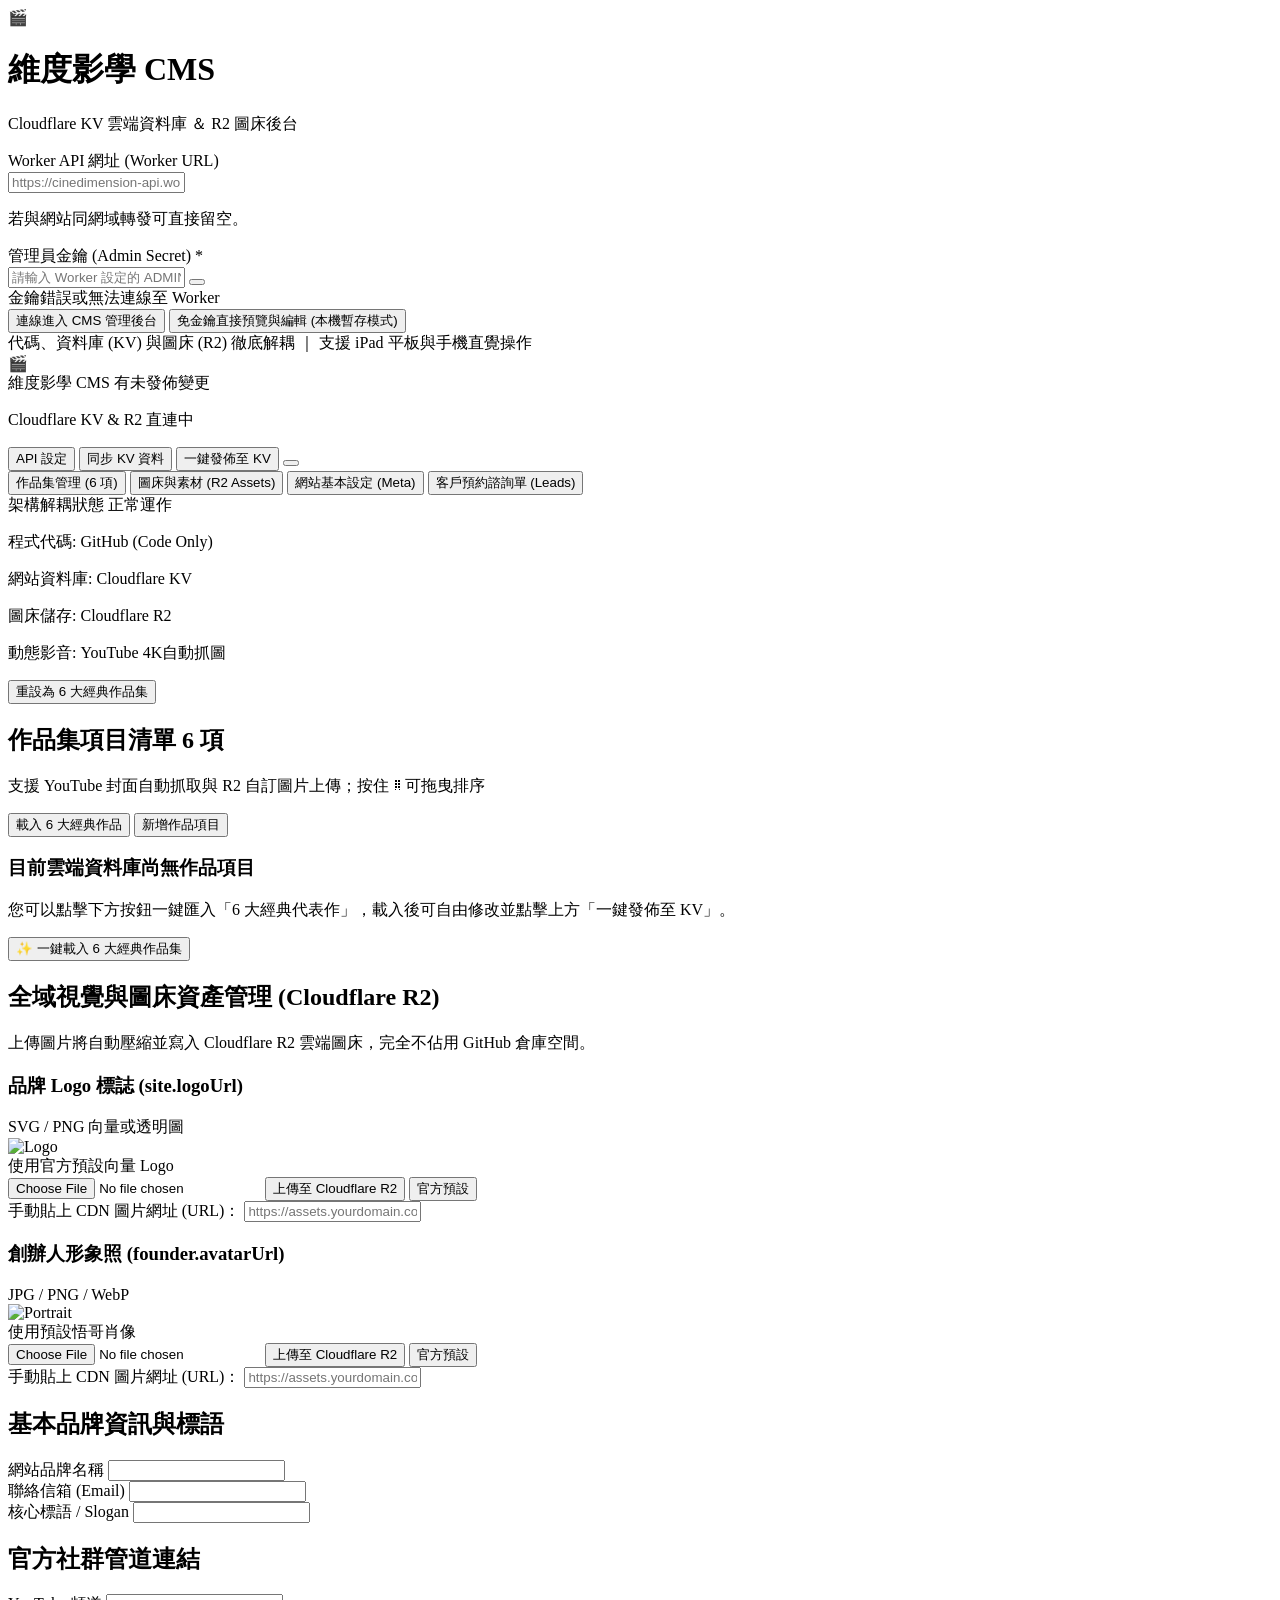
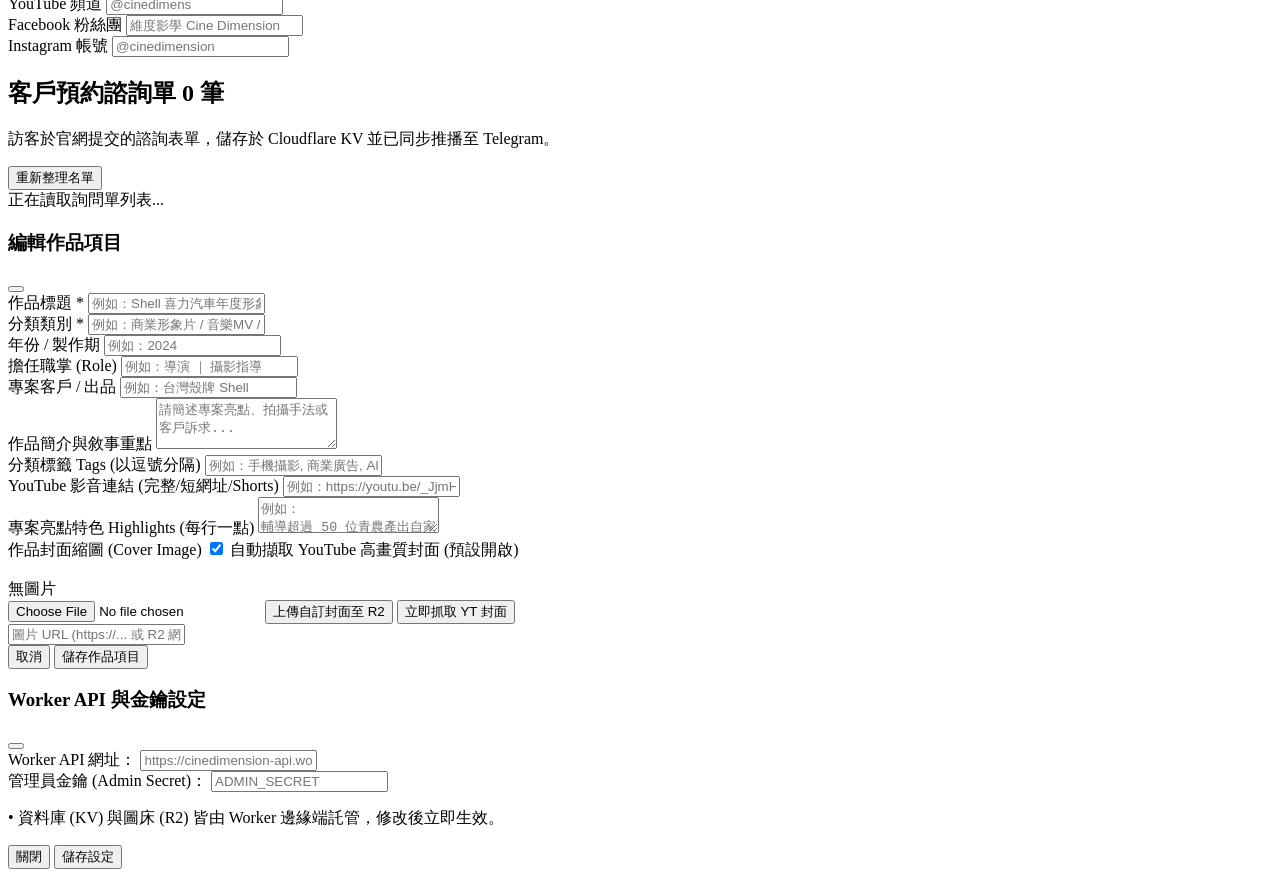
==== admin.html @ fd4a924e "refactor: improve admin auth and asset previewing - Standardize authentication to `isAuthenticated` " ====
<!DOCTYPE html>
<html lang="zh-TW" class="dark">
<head>
  <meta charset="UTF-8">
  <meta name="viewport" content="width=device-width, initial-scale=1.0, maximum-scale=1.0, user-scalable=no">
  <title>維度影學 ｜ 雲端內容管理後台 (CineDimension CMS v4.0)</title>
  <link rel="icon" href="data:image/svg+xml,<svg xmlns=%22http://www.w3.org/2000/svg%22 viewBox=%220 0 100 100%22><text y=%22.9em%22 font-size=%2290%22>🎬</text></svg>">
  
  <!-- Tailwind CSS CDN -->
  <script src="https://cdn.tailwindcss.com"></script>
  <script>
    tailwind.config = {
      darkMode: 'class',
      theme: {
        extend: {
          colors: {
            brand: {
              50: '#fbf9f5',
              100: '#f6f2ea',
              500: '#a3845b',
              600: '#8c6843',
              900: '#1a1815',
            },
            darkbg: '#0b0d11',
            darkcard: '#141720',
            darkborder: '#202634',
          }
        }
      }
    }
  </script>

  <!-- Lucide Icons -->
  <script src="https://unpkg.com/lucide@latest"></script>
  <!-- SortableJS for Drag & Drop Sorting on Mobile, Tablet & Desktop -->
  <script src="https://cdn.jsdelivr.net/npm/sortablejs@1.15.2/Sortable.min.js"></script>

  <style>
    /* Custom Scrollbars */
    ::-webkit-scrollbar { width: 6px; height: 6px; }
    ::-webkit-scrollbar-track { background: transparent; }
    ::-webkit-scrollbar-thumb { background: #2b3245; border-radius: 9999px; }
    ::-webkit-scrollbar-thumb:hover { background: #3e4860; }
    
    /* Touch Action for mobile/iPad drag */
    .drag-handle { touch-action: none; cursor: grab; }
    .drag-handle:active { cursor: grabbing; }
    .sortable-ghost { opacity: 0.35; background: #1e2433 !important; border: 2px dashed #a3845b !important; }
    
    /* Smooth Transitions */
    .tab-content { transition: opacity 0.2s ease-in-out; }
  </style>
</head>
<body class="bg-[#0b0d11] text-slate-100 font-sans antialiased min-h-screen flex flex-col selection:bg-amber-600 selection:text-white">

  <!-- ========================================== -->
  <!-- 1. LOGIN / AUTH SCREEN OVERLAY -->
  <!-- ========================================== -->
  <div id="login-view" class="fixed inset-0 z-50 flex items-center justify-center p-4 bg-[#0b0d11]/95 backdrop-blur-xl">
    <div class="w-full max-w-md bg-[#141720] border border-slate-800/80 rounded-2xl p-6 sm:p-8 shadow-2xl space-y-6 relative overflow-hidden">
      
      <!-- Ambient Glow -->
      <div class="absolute -top-24 -right-24 w-48 h-48 bg-amber-600/10 rounded-full blur-3xl pointer-events-none"></div>
      <div class="absolute -bottom-24 -left-24 w-48 h-48 bg-sky-600/10 rounded-full blur-3xl pointer-events-none"></div>

      <!-- Brand Header -->
      <div class="text-center space-y-2">
        <div class="w-12 h-12 rounded-xl bg-gradient-to-tr from-amber-600 to-amber-400 mx-auto flex items-center justify-center shadow-lg shadow-amber-500/20 text-slate-950 font-bold text-xl">
          🎬
        </div>
        <h1 class="text-2xl font-bold tracking-wider text-white">維度影學 CMS</h1>
        <p class="text-xs text-slate-400 tracking-wide">Cloudflare KV 雲端資料庫 ＆ R2 圖床後台</p>
      </div>

      <!-- Auth Form -->
      <form id="login-form" class="space-y-4" onsubmit="event.preventDefault(); handleAuthSubmit();">
        <div>
          <label class="block text-xs font-semibold text-slate-300 uppercase tracking-wider mb-1.5" for="login-worker-url">
            Worker API 網址 (Worker URL)
          </label>
          <div class="relative">
            <i data-lucide="cloud" class="w-4 h-4 text-slate-400 absolute left-3 top-3.5"></i>
            <input 
              id="login-worker-url" 
              type="url" 
              placeholder="https://cinedimension-api.workers.dev (留空則使用同網域)"
              class="w-full pl-10 pr-4 py-2.5 bg-[#1a1e2a] border border-slate-700/70 rounded-xl text-xs text-white placeholder-slate-500 focus:outline-none focus:border-amber-500 font-mono"
            />
          </div>
          <p class="text-[11px] text-slate-500 mt-1">若與網站同網域轉發可直接留空。</p>
        </div>

        <div>
          <label class="block text-xs font-semibold text-slate-300 uppercase tracking-wider mb-1.5" for="login-admin-secret">
            管理員金鑰 (Admin Secret) *
          </label>
          <div class="relative">
            <i data-lucide="key" class="w-4 h-4 text-slate-400 absolute left-3 top-3.5"></i>
            <input 
              id="login-admin-secret" 
              type="password" 
              required
              placeholder="請輸入 Worker 設定的 ADMIN_SECRET (預設: admin888)"
              class="w-full pl-10 pr-10 py-2.5 bg-[#1a1e2a] border border-slate-700/70 rounded-xl text-sm text-white placeholder-slate-500 focus:outline-none focus:border-amber-500"
            />
            <button type="button" onclick="togglePasswordVisibility('login-admin-secret')" class="absolute right-3 top-3 text-slate-400 hover:text-white">
              <i data-lucide="eye" class="w-4 h-4"></i>
            </button>
          </div>
        </div>

        <div id="login-error-msg" class="hidden text-xs text-rose-400 bg-rose-950/40 border border-rose-800/50 p-2.5 rounded-lg flex items-center gap-2">
          <i data-lucide="alert-circle" class="w-4 h-4 shrink-0"></i>
          <span id="login-error-text">金鑰錯誤或無法連線至 Worker</span>
        </div>

        <button 
          id="login-btn" 
          type="submit" 
          class="w-full py-3 bg-gradient-to-r from-amber-600 to-amber-500 hover:from-amber-500 hover:to-amber-400 text-slate-950 font-bold rounded-xl text-sm shadow-lg shadow-amber-600/20 transition-all flex items-center justify-center gap-2"
        >
          <span>連線進入 CMS 管理後台</span>
          <i data-lucide="arrow-right" class="w-4 h-4"></i>
        </button>

        <!-- Direct Edit Mode -->
        <button 
          type="button" 
          onclick="enterDirectEditMode()" 
          class="w-full py-2 bg-slate-800/60 hover:bg-slate-800 border border-slate-700 text-slate-300 text-xs rounded-xl transition-colors flex items-center justify-center gap-1.5"
        >
          <i data-lucide="edit" class="w-3.5 h-3.5 text-amber-400"></i>
          <span>免金鑰直接預覽與編輯 (本機暫存模式)</span>
        </button>
      </form>

      <div class="text-center text-[11px] text-slate-500">
        代碼、資料庫 (KV) 與圖床 (R2) 徹底解耦 ｜ 支援 iPad 平板與手機直覺操作
      </div>
    </div>
  </div>

  <!-- ========================================== -->
  <!-- 2. MAIN CMS DASHBOARD (When Authenticated) -->
  <!-- ========================================== -->
  <div id="dashboard-view" class="hidden flex-1 flex flex-col">
    
    <!-- Top Navigation Bar -->
    <header class="sticky top-0 z-40 bg-[#12151e]/90 backdrop-blur-md border-b border-slate-800/80 px-4 sm:px-6 py-3">
      <div class="max-w-7xl mx-auto flex items-center justify-between gap-3">
        
        <!-- Left Brand & Status -->
        <div class="flex items-center gap-3">
          <div class="w-8 h-8 rounded-lg bg-gradient-to-tr from-amber-600 to-amber-400 flex items-center justify-center text-slate-950 font-bold text-sm shadow-md">
            🎬
          </div>
          <div>
            <div class="flex items-center gap-2">
              <span class="font-bold text-white text-sm sm:text-base tracking-wide">維度影學 CMS</span>
              <span id="dirty-badge" class="hidden px-2 py-0.5 text-[10px] font-semibold bg-amber-500/20 text-amber-300 border border-amber-500/40 rounded-full">
                有未發佈變更
              </span>
            </div>
            <p id="header-status-text" class="text-[11px] text-emerald-400 hidden sm:flex items-center gap-1">
              <span class="w-1.5 h-1.5 rounded-full bg-emerald-400 animate-pulse"></span>
              Cloudflare KV & R2 直連中
            </p>
          </div>
        </div>

        <!-- Right Action Controls -->
        <div class="flex items-center gap-2 sm:gap-3">
          <!-- Worker Settings Button -->
          <button 
            onclick="openSettingsModal()" 
            title="查看 / 更改 Worker 代理網址與金鑰"
            class="p-2 text-slate-400 hover:text-amber-400 bg-slate-800/60 hover:bg-slate-800 border border-slate-700/60 rounded-lg text-xs transition-colors flex items-center gap-1.5"
          >
            <i data-lucide="settings" class="w-4 h-4"></i>
            <span class="hidden lg:inline">API 設定</span>
          </button>

          <!-- Refresh Button -->
          <button 
            onclick="loadContentFromKV()" 
            title="從 Cloudflare KV 重新同步最新資料"
            class="p-2 text-slate-400 hover:text-white bg-slate-800/60 hover:bg-slate-800 border border-slate-700/60 rounded-lg text-xs transition-colors flex items-center gap-1.5"
          >
            <i data-lucide="refresh-cw" class="w-4 h-4"></i>
            <span class="hidden md:inline">同步 KV 資料</span>
          </button>

          <!-- Publish Button -->
          <button 
            id="publish-btn" 
            onclick="handlePublishContent()" 
            class="px-3.5 sm:px-4 py-2 bg-gradient-to-r from-emerald-600 to-teal-500 hover:from-emerald-500 hover:to-teal-400 text-white font-bold rounded-lg text-xs sm:text-sm shadow-lg shadow-emerald-900/30 transition-all flex items-center gap-2"
          >
            <i data-lucide="upload-cloud" class="w-4 h-4"></i>
            <span>一鍵發佈至 KV</span>
          </button>

          <!-- User / Logout -->
          <button 
            onclick="handleLogout()" 
            title="登出" 
            class="p-2 text-rose-400 hover:text-rose-300 bg-rose-950/30 hover:bg-rose-950/60 border border-rose-900/40 rounded-lg transition-colors"
          >
            <i data-lucide="log-out" class="w-4 h-4"></i>
          </button>
        </div>

      </div>
    </header>

    <!-- Publishing Progress Bar -->
    <div id="publish-progress-bar" class="hidden h-1 w-full bg-slate-800 overflow-hidden relative">
      <div id="publish-progress-inner" class="h-full bg-gradient-to-r from-amber-500 via-emerald-500 to-teal-400 w-0 transition-all duration-300"></div>
    </div>

    <!-- Main Content Body -->
    <div class="flex-1 max-w-7xl w-full mx-auto p-4 sm:p-6 lg:p-8 flex flex-col md:flex-row gap-6">
      
      <!-- Sidebar Navigation -->
      <aside class="w-full md:w-64 shrink-0 space-y-3">
        <div class="bg-[#141720] border border-slate-800/80 rounded-2xl p-2 sm:p-3 space-y-1">
          <button 
            onclick="switchTab('tab-portfolio')" 
            id="btn-tab-portfolio" 
            class="tab-btn w-full px-3 py-2.5 rounded-xl text-left text-xs sm:text-sm font-semibold flex items-center gap-3 bg-amber-500/10 text-amber-300 border border-amber-500/30 transition-all"
          >
            <i data-lucide="film" class="w-4 h-4 text-amber-400"></i>
            <span>作品集管理 (<span id="sidebar-portfolio-count">6</span> 項)</span>
          </button>

          <button 
            onclick="switchTab('tab-assets')" 
            id="btn-tab-assets" 
            class="tab-btn w-full px-3 py-2.5 rounded-xl text-left text-xs sm:text-sm font-semibold flex items-center gap-3 text-slate-400 hover:text-white hover:bg-slate-800/60 transition-all"
          >
            <i data-lucide="image" class="w-4 h-4"></i>
            <span>圖床與素材 (R2 Assets)</span>
          </button>

          <button 
            onclick="switchTab('tab-siteinfo')" 
            id="btn-tab-siteinfo" 
            class="tab-btn w-full px-3 py-2.5 rounded-xl text-left text-xs sm:text-sm font-semibold flex items-center gap-3 text-slate-400 hover:text-white hover:bg-slate-800/60 transition-all"
          >
            <i data-lucide="globe" class="w-4 h-4"></i>
            <span>網站基本設定 (Meta)</span>
          </button>

          <button 
            onclick="switchTab('tab-leads')" 
            id="btn-tab-leads" 
            class="tab-btn w-full px-3 py-2.5 rounded-xl text-left text-xs sm:text-sm font-semibold flex items-center gap-3 text-slate-400 hover:text-white hover:bg-slate-800/60 transition-all"
          >
            <i data-lucide="inbox" class="w-4 h-4"></i>
            <span>客戶預約諮詢單 (Leads)</span>
          </button>
        </div>

        <!-- Architecture Summary Card -->
        <div class="bg-[#141720] border border-slate-800/80 rounded-2xl p-4 text-xs space-y-2.5 text-slate-400">
          <div class="flex items-center justify-between text-slate-300 font-semibold">
            <span class="flex items-center gap-1.5 text-xs text-white">
              <i data-lucide="layers" class="w-3.5 h-3.5 text-amber-400"></i>
              <span>架構解耦狀態</span>
            </span>
            <span class="text-[10px] text-emerald-400 font-mono flex items-center gap-1">
              <span class="w-2 h-2 rounded-full bg-emerald-500"></span>
              正常運作
            </span>
          </div>
          <div class="text-[11px] font-mono space-y-1.5 bg-slate-950/60 p-2.5 rounded-xl border border-slate-800/60">
            <p class="flex justify-between"><span class="text-slate-400">程式代碼:</span> <span class="text-sky-300 font-medium">GitHub (Code Only)</span></p>
            <p class="flex justify-between"><span class="text-slate-400">網站資料庫:</span> <span class="text-emerald-300 font-medium">Cloudflare KV</span></p>
            <p class="flex justify-between"><span class="text-slate-400">圖床儲存:</span> <span class="text-amber-300 font-medium">Cloudflare R2</span></p>
            <p class="flex justify-between"><span class="text-slate-400">動態影音:</span> <span class="text-rose-300 font-medium">YouTube 4K自動抓圖</span></p>
          </div>
          <div class="pt-1">
            <button onclick="restoreDefaultPortfolio()" class="w-full py-1.5 bg-slate-800 hover:bg-slate-700 text-slate-300 rounded-lg text-[11px] font-medium transition-colors flex items-center justify-center gap-1">
              <i data-lucide="rotate-ccw" class="w-3 h-3 text-amber-400"></i>
              <span>重設為 6 大經典作品集</span>
            </button>
          </div>
        </div>
      </aside>

      <!-- Main Workspace Panels -->
      <main class="flex-1 min-w-0 space-y-6">

        <!-- ========================================== -->
        <!-- TAB 1: 作品集管理 (PORTFOLIO CRUD & SORT) -->
        <!-- ========================================== -->
        <section id="tab-portfolio" class="tab-content space-y-4">
          
          <div class="flex flex-col sm:flex-row sm:items-center justify-between gap-3 bg-[#141720] border border-slate-800/80 p-4 rounded-2xl">
            <div>
              <h2 class="text-lg font-bold text-white flex items-center gap-2">
                <span>作品集項目清單</span>
                <span id="portfolio-count-badge" class="px-2 py-0.5 text-xs bg-amber-500/20 text-amber-300 rounded-full font-bold border border-amber-500/40">6 項</span>
              </h2>
              <p class="text-xs text-slate-400">支援 YouTube 封面自動抓取與 R2 自訂圖片上傳；按住 ⠿ 可拖曳排序</p>
            </div>

            <div class="flex items-center gap-2">
              <button 
                onclick="restoreDefaultPortfolio()" 
                class="px-3.5 py-2 bg-slate-800 hover:bg-slate-700 text-amber-300 hover:text-amber-200 border border-amber-500/30 rounded-xl text-xs sm:text-sm flex items-center justify-center gap-1.5 transition-all shadow-sm"
                title="載入 6 大代表作（嘉義農會、旗津隨拍、即墨古城、樂團MV、Shell汽車App、婚禮電影）"
              >
                <i data-lucide="sparkles" class="w-4 h-4 text-amber-400"></i>
                <span>載入 6 大經典作品</span>
              </button>
              <button 
                onclick="openPortfolioModal()" 
                class="px-4 py-2 bg-amber-600 hover:bg-amber-500 text-slate-950 font-bold rounded-xl text-xs sm:text-sm flex items-center justify-center gap-1.5 shadow-md shadow-amber-600/20 transition-all"
              >
                <i data-lucide="plus-circle" class="w-4 h-4"></i>
                <span>新增作品項目</span>
              </button>
            </div>
          </div>

          <!-- Draggable Portfolio List Container -->
          <div id="portfolio-list" class="space-y-3"></div>

          <!-- Empty State -->
          <div id="portfolio-empty-state" class="hidden py-12 px-4 text-center bg-[#141720] border border-dashed border-slate-700/80 rounded-2xl space-y-4">
            <div class="w-14 h-14 bg-amber-500/10 border border-amber-500/30 rounded-2xl flex items-center justify-center mx-auto text-amber-400">
              <i data-lucide="film" class="w-7 h-7"></i>
            </div>
            <div class="max-w-md mx-auto space-y-1">
              <h3 class="text-base font-bold text-white">目前雲端資料庫尚無作品項目</h3>
              <p class="text-slate-400 text-xs leading-relaxed">
                您可以點擊下方按鈕一鍵匯入「6 大經典代表作」，載入後可自由修改並點擊上方「一鍵發佈至 KV」。
              </p>
            </div>
            <div class="pt-2 flex flex-wrap items-center justify-center gap-3">
              <button 
                onclick="restoreDefaultPortfolio()" 
                class="px-5 py-2.5 bg-gradient-to-r from-amber-500 to-amber-600 hover:from-amber-400 hover:to-amber-500 text-slate-950 font-bold rounded-xl text-xs sm:text-sm shadow-lg shadow-amber-500/20 flex items-center gap-2"
              >
                <i data-lucide="sparkles" class="w-4 h-4"></i>
                <span>✨ 一鍵載入 6 大經典作品集</span>
              </button>
            </div>
          </div>
        </section>

        <!-- ========================================== -->
        <!-- TAB 2: 圖床與素材 (R2 ASSETS) -->
        <!-- ========================================== -->
        <section id="tab-assets" class="tab-content hidden space-y-6">
          <div class="bg-[#141720] border border-slate-800/80 p-4 rounded-2xl space-y-1">
            <h2 class="text-lg font-bold text-white">全域視覺與圖床資產管理 (Cloudflare R2)</h2>
            <p class="text-xs text-slate-400">上傳圖片將自動壓縮並寫入 Cloudflare R2 雲端圖床，完全不佔用 GitHub 倉庫空間。</p>
          </div>

          <div class="grid grid-cols-1 md:grid-cols-2 gap-6">
            
            <!-- Asset 1: Brand Logo -->
            <div class="bg-[#141720] border border-slate-800/80 rounded-2xl p-5 space-y-4">
              <div class="flex items-center justify-between">
                <h3 class="font-bold text-sm text-white flex items-center gap-2">
                  <i data-lucide="sparkles" class="w-4 h-4 text-amber-400"></i>
                  <span>品牌 Logo 標誌 (site.logoUrl)</span>
                </h3>
                <span class="text-[11px] text-slate-400">SVG / PNG 向量或透明圖</span>
              </div>

              <div class="h-36 bg-[#0c0e13] border border-slate-800 rounded-xl flex items-center justify-center p-4 relative group overflow-hidden">
                <img id="preview-asset-logo" src="" alt="Logo" referrerpolicy="no-referrer" onerror="this.classList.add('hidden'); document.getElementById('empty-asset-logo')?.classList.remove('hidden');" class="max-h-full max-w-full object-contain hidden" />
                <div id="empty-asset-logo" class="text-center text-slate-500 text-xs flex flex-col items-center gap-1">
                  <i data-lucide="image" class="w-8 h-8 text-slate-600"></i>
                  <span>使用官方預設向量 Logo</span>
                </div>
              </div>

              <!-- Upload Controls -->
              <div class="space-y-2.5">
                <div class="flex gap-2">
                  <input type="file" id="input-file-logo" accept="image/*" class="hidden" onchange="handleAssetUpload(event, 'logo')" />
                  <button 
                    onclick="document.getElementById('input-file-logo').click()" 
                    class="flex-1 py-2 bg-slate-800 hover:bg-slate-700 border border-slate-700 rounded-xl text-xs text-white font-medium flex items-center justify-center gap-1.5 transition-colors"
                  >
                    <i data-lucide="upload-cloud" class="w-3.5 h-3.5 text-amber-400"></i>
                    <span>上傳至 Cloudflare R2</span>
                  </button>
                  <button 
                    onclick="resetToDefaultLogo()" 
                    title="恢復官方預設向量 Logo"
                    class="px-3 py-2 bg-slate-800/80 hover:bg-slate-700 border border-slate-700 rounded-xl text-xs text-amber-400 font-medium flex items-center justify-center gap-1 transition-colors whitespace-nowrap"
                  >
                    <i data-lucide="rotate-ccw" class="w-3 h-3"></i>
                    <span>官方預設</span>
                  </button>
                </div>
                <div>
                  <label class="block text-[11px] text-slate-400 mb-1">手動貼上 CDN 圖片網址 (URL)：</label>
                  <input 
                    type="url" 
                    id="asset-url-logo" 
                    placeholder="https://assets.yourdomain.com/images/..." 
                    oninput="handleAssetUrlChange('logo', this.value)"
                    class="w-full px-3 py-1.5 bg-[#191d2a] border border-slate-700/70 rounded-lg text-xs text-white placeholder-slate-500 focus:outline-none focus:border-amber-500 font-mono"
                  />
                </div>
              </div>
            </div>

            <!-- Asset 2: Founder Portrait / Avatar -->
            <div class="bg-[#141720] border border-slate-800/80 rounded-2xl p-5 space-y-4">
              <div class="flex items-center justify-between">
                <h3 class="font-bold text-sm text-white flex items-center gap-2">
                  <i data-lucide="user" class="w-4 h-4 text-amber-400"></i>
                  <span>創辦人形象照 (founder.avatarUrl)</span>
                </h3>
                <span class="text-[11px] text-slate-400">JPG / PNG / WebP</span>
              </div>

              <div class="h-36 bg-[#0c0e13] border border-slate-800 rounded-xl flex items-center justify-center p-4 relative group overflow-hidden">
                <img id="preview-asset-founder" src="" alt="Portrait" referrerpolicy="no-referrer" onerror="this.classList.add('hidden'); document.getElementById('empty-asset-founder')?.classList.remove('hidden');" class="max-h-full max-w-full object-contain rounded-lg hidden" />
                <div id="empty-asset-founder" class="text-center text-slate-500 text-xs flex flex-col items-center gap-1">
                  <i data-lucide="user" class="w-8 h-8 text-slate-600"></i>
                  <span>使用預設悟哥肖像</span>
                </div>
              </div>

              <!-- Upload Controls -->
              <div class="space-y-2.5">
                <div class="flex gap-2">
                  <input type="file" id="input-file-founder" accept="image/*" class="hidden" onchange="handleAssetUpload(event, 'founderImage')" />
                  <button 
                    onclick="document.getElementById('input-file-founder').click()" 
                    class="flex-1 py-2 bg-slate-800 hover:bg-slate-700 border border-slate-700 rounded-xl text-xs text-white font-medium flex items-center justify-center gap-1.5 transition-colors"
                  >
                    <i data-lucide="upload-cloud" class="w-3.5 h-3.5 text-amber-400"></i>
                    <span>上傳至 Cloudflare R2</span>
                  </button>
                  <button 
                    onclick="resetToDefaultAvatar()" 
                    title="恢復創辦人官方照片"
                    class="px-3 py-2 bg-slate-800/80 hover:bg-slate-700 border border-slate-700 rounded-xl text-xs text-amber-400 font-medium flex items-center justify-center gap-1 transition-colors whitespace-nowrap"
                  >
                    <i data-lucide="rotate-ccw" class="w-3 h-3"></i>
                    <span>官方預設</span>
                  </button>
                </div>
                <div>
                  <label class="block text-[11px] text-slate-400 mb-1">手動貼上 CDN 圖片網址 (URL)：</label>
                  <input 
                    type="url" 
                    id="asset-url-founder" 
                    placeholder="https://assets.yourdomain.com/images/..." 
                    oninput="handleAssetUrlChange('founderImage', this.value)"
                    class="w-full px-3 py-1.5 bg-[#191d2a] border border-slate-700/70 rounded-lg text-xs text-white placeholder-slate-500 focus:outline-none focus:border-amber-500 font-mono"
                  />
                </div>
              </div>
            </div>

          </div>
        </section>

        <!-- ========================================== -->
        <!-- TAB 3: 網站基本設定 (SITE META) -->
        <!-- ========================================== -->
        <section id="tab-siteinfo" class="tab-content hidden space-y-6">
          <div class="bg-[#141720] border border-slate-800/80 p-5 rounded-2xl space-y-4">
            <h2 class="text-base font-bold text-white border-b border-slate-800 pb-3">基本品牌資訊與標語</h2>
            
            <div class="grid grid-cols-1 sm:grid-cols-2 gap-4">
              <div>
                <label class="block text-xs text-slate-400 mb-1">網站品牌名稱</label>
                <input 
                  id="meta-title" 
                  type="text" 
                  oninput="markDirty()"
                  class="w-full px-3 py-2 bg-[#191d2a] border border-slate-700/70 rounded-xl text-sm text-white focus:outline-none focus:border-amber-500"
                />
              </div>

              <div>
                <label class="block text-xs text-slate-400 mb-1">聯絡信箱 (Email)</label>
                <input 
                  id="meta-email" 
                  type="email" 
                  oninput="markDirty()"
                  class="w-full px-3 py-2 bg-[#191d2a] border border-slate-700/70 rounded-xl text-sm text-white focus:outline-none focus:border-amber-500"
                />
              </div>
            </div>

            <div>
              <label class="block text-xs text-slate-400 mb-1">核心標語 / Slogan</label>
              <input 
                id="meta-tagline" 
                type="text" 
                oninput="markDirty()"
                class="w-full px-3 py-2 bg-[#191d2a] border border-slate-700/70 rounded-xl text-sm text-white focus:outline-none focus:border-amber-500"
              />
            </div>
          </div>

          <!-- Social Links -->
          <div class="bg-[#141720] border border-slate-800/80 p-5 rounded-2xl space-y-4">
            <h2 class="text-base font-bold text-white border-b border-slate-800 pb-3">官方社群管道連結</h2>
            
            <div class="grid grid-cols-1 sm:grid-cols-3 gap-4">
              <div>
                <label class="block text-xs text-slate-400 mb-1">YouTube 頻道</label>
                <input 
                  id="meta-youtube" 
                  type="text" 
                  placeholder="@cinedimens"
                  oninput="markDirty()"
                  class="w-full px-3 py-2 bg-[#191d2a] border border-slate-700/70 rounded-xl text-sm text-white focus:outline-none focus:border-amber-500"
                />
              </div>

              <div>
                <label class="block text-xs text-slate-400 mb-1">Facebook 粉絲團</label>
                <input 
                  id="meta-facebook" 
                  type="text" 
                  placeholder="維度影學 Cine Dimension"
                  oninput="markDirty()"
                  class="w-full px-3 py-2 bg-[#191d2a] border border-slate-700/70 rounded-xl text-sm text-white focus:outline-none focus:border-amber-500"
                />
              </div>

              <div>
                <label class="block text-xs text-slate-400 mb-1">Instagram 帳號</label>
                <input 
                  id="meta-instagram" 
                  type="text" 
                  placeholder="@cinedimension"
                  oninput="markDirty()"
                  class="w-full px-3 py-2 bg-[#191d2a] border border-slate-700/70 rounded-xl text-sm text-white focus:outline-none focus:border-amber-500"
                />
              </div>
            </div>
          </div>
        </section>

        <!-- ========================================== -->
        <!-- TAB 4: 客戶預約諮詢單 (LEADS VIEWER) -->
        <!-- ========================================== -->
        <section id="tab-leads" class="tab-content hidden space-y-4">
          <div class="flex flex-col sm:flex-row sm:items-center justify-between gap-3 bg-[#141720] border border-slate-800/80 p-4 rounded-2xl">
            <div>
              <h2 class="text-lg font-bold text-white flex items-center gap-2">
                <span>客戶預約諮詢單</span>
                <span id="leads-count-badge" class="px-2 py-0.5 text-xs bg-emerald-500/20 text-emerald-300 rounded-full font-bold border border-emerald-500/40">0 筆</span>
              </h2>
              <p class="text-xs text-slate-400">訪客於官網提交的諮詢表單，儲存於 Cloudflare KV 並已同步推播至 Telegram。</p>
            </div>
            <div>
              <button 
                onclick="loadLeadsFromKV()" 
                class="px-4 py-2 bg-slate-800 hover:bg-slate-700 text-white rounded-xl text-xs font-semibold flex items-center gap-1.5 transition-colors"
              >
                <i data-lucide="refresh-cw" class="w-3.5 h-3.5 text-emerald-400"></i>
                <span>重新整理名單</span>
              </button>
            </div>
          </div>

          <div id="leads-list-container" class="space-y-3">
            <div class="p-8 text-center bg-[#141720] border border-slate-800 rounded-2xl text-slate-500 text-xs">
              正在讀取詢問單列表...
            </div>
          </div>
        </section>

      </main>
    </div>
  </div>

  <!-- ========================================== -->
  <!-- 3. COMPREHENSIVE PORTFOLIO MODAL -->
  <!-- ========================================== -->
  <div id="portfolio-modal" class="fixed inset-0 z-50 flex items-center justify-center p-4 bg-black/85 backdrop-blur-md hidden">
    <div class="w-full max-w-2xl bg-[#141720] border border-slate-800 rounded-2xl p-6 shadow-2xl space-y-5 max-h-[90vh] overflow-y-auto">
      
      <div class="flex items-center justify-between border-b border-slate-800 pb-3">
        <h3 id="modal-title" class="text-base sm:text-lg font-bold text-white flex items-center gap-2">
          <i data-lucide="film" class="w-5 h-5 text-amber-400"></i>
          <span>編輯作品項目</span>
        </h3>
        <button onclick="closePortfolioModal()" class="text-slate-400 hover:text-white p-1">
          <i data-lucide="x" class="w-5 h-5"></i>
        </button>
      </div>

      <form id="portfolio-form" onsubmit="event.preventDefault(); savePortfolioModalItem();" class="space-y-4">
        <input type="hidden" id="modal-item-index" value="-1" />
        <input type="hidden" id="modal-item-id" value="" />

        <div class="grid grid-cols-1 sm:grid-cols-2 gap-4">
          <div>
            <label class="block text-xs text-slate-300 font-semibold mb-1" for="modal-input-title">作品標題 *</label>
            <input 
              id="modal-input-title" 
              type="text" 
              required
              placeholder="例如：Shell 喜力汽車年度形象廣告"
              class="w-full px-3 py-2 bg-[#1a1e2a] border border-slate-700 rounded-xl text-sm text-white focus:outline-none focus:border-amber-500"
            />
          </div>

          <div>
            <label class="block text-xs text-slate-300 font-semibold mb-1" for="modal-input-category">分類類別 *</label>
            <input 
              id="modal-input-category" 
              type="text" 
              required
              placeholder="例如：商業形象片 / 音樂MV / 婚禮電影"
              class="w-full px-3 py-2 bg-[#1a1e2a] border border-slate-700 rounded-xl text-sm text-white focus:outline-none focus:border-amber-500"
            />
          </div>
        </div>

        <div class="grid grid-cols-1 sm:grid-cols-3 gap-4">
          <div>
            <label class="block text-xs text-slate-400 mb-1" for="modal-input-year">年份 / 製作期</label>
            <input 
              id="modal-input-year" 
              type="text" 
              placeholder="例如：2024"
              class="w-full px-3 py-2 bg-[#1a1e2a] border border-slate-700 rounded-xl text-sm text-white focus:outline-none focus:border-amber-500"
            />
          </div>

          <div>
            <label class="block text-xs text-slate-400 mb-1" for="modal-input-role">擔任職掌 (Role)</label>
            <input 
              id="modal-input-role" 
              type="text" 
              placeholder="例如：導演 ｜ 攝影指導"
              class="w-full px-3 py-2 bg-[#1a1e2a] border border-slate-700 rounded-xl text-sm text-white focus:outline-none focus:border-amber-500"
            />
          </div>

          <div>
            <label class="block text-xs text-slate-400 mb-1" for="modal-input-client">專案客戶 / 出品</label>
            <input 
              id="modal-input-client" 
              type="text" 
              placeholder="例如：台灣殼牌 Shell"
              class="w-full px-3 py-2 bg-[#1a1e2a] border border-slate-700 rounded-xl text-sm text-white focus:outline-none focus:border-amber-500"
            />
          </div>
        </div>

        <div>
          <label class="block text-xs text-slate-300 font-semibold mb-1" for="modal-input-desc">作品簡介與敘事重點</label>
          <textarea 
            id="modal-input-desc" 
            rows="3" 
            placeholder="請簡述專案亮點、拍攝手法或客戶訴求..."
            class="w-full px-3 py-2 bg-[#1a1e2a] border border-slate-700 rounded-xl text-sm text-white focus:outline-none focus:border-amber-500"
          ></textarea>
        </div>

        <div class="grid grid-cols-1 sm:grid-cols-2 gap-4">
          <div>
            <label class="block text-xs text-slate-400 mb-1" for="modal-input-tags">分類標籤 Tags (以逗號分隔)</label>
            <input 
              id="modal-input-tags" 
              type="text" 
              placeholder="例如：手機攝影, 商業廣告, AI影音"
              class="w-full px-3 py-2 bg-[#1a1e2a] border border-slate-700 rounded-xl text-sm text-white focus:outline-none focus:border-amber-500"
            />
          </div>

          <div>
            <label class="block text-xs text-slate-400 mb-1" for="modal-input-video">YouTube 影音連結 (完整/短網址/Shorts)</label>
            <input 
              id="modal-input-video" 
              type="url" 
              placeholder="例如：https://youtu.be/_JjmH05QYlU"
              oninput="handleModalVideoUrlChange(this.value)"
              class="w-full px-3 py-2 bg-[#1a1e2a] border border-slate-700 rounded-xl text-xs font-mono text-white focus:outline-none focus:border-amber-500"
            />
          </div>
        </div>

        <div>
          <label class="block text-xs text-slate-400 mb-1" for="modal-input-highlights">專案亮點特色 Highlights (每行一點)</label>
          <textarea 
            id="modal-input-highlights" 
            rows="2" 
            placeholder="例如：
輔導超過 50 位青農產出自家短影音
滿意度高達 98%，學員觸及率顯著提升"
            class="w-full px-3 py-2 bg-[#1a1e2a] border border-slate-700 rounded-xl text-xs text-white focus:outline-none focus:border-amber-500 font-mono"
          ></textarea>
        </div>

        <!-- Cover Image & YouTube Auto-fetch -->
        <div class="space-y-3 pt-2 border-t border-slate-800">
          <div class="flex flex-col sm:flex-row sm:items-center justify-between gap-2">
            <label class="block text-xs text-slate-300 font-semibold">作品封面縮圖 (Cover Image)</label>
            <label class="flex items-center gap-1.5 text-xs text-amber-400 font-medium cursor-pointer">
              <input 
                type="checkbox" 
                id="modal-auto-yt-thumb" 
                checked 
                onchange="handleAutoYtThumbToggle(this.checked)"
                class="rounded border-slate-700 text-amber-600 focus:ring-amber-500 bg-slate-800"
              />
              <span>自動擷取 YouTube 高畫質封面 (預設開啟)</span>
            </label>
          </div>

          <div class="flex flex-col sm:flex-row gap-3 items-start sm:items-center">
            <div class="w-28 h-20 rounded-lg bg-slate-950 border border-slate-800 overflow-hidden shrink-0 flex items-center justify-center relative">
              <img id="modal-preview-image" src="" referrerpolicy="no-referrer" onerror="this.classList.add('hidden'); document.getElementById('modal-empty-image')?.classList.remove('hidden');" class="w-full h-full object-cover hidden" />
              <div id="modal-empty-image" class="text-[11px] text-slate-600 flex flex-col items-center">
                <i data-lucide="image" class="w-6 h-6 text-slate-700"></i>
                <span>無圖片</span>
              </div>
            </div>

            <div class="flex-1 w-full space-y-2">
              <div class="flex flex-wrap items-center gap-2">
                <input type="file" id="modal-file-upload" accept="image/*" class="hidden" onchange="handleModalImageUpload(event)" />
                <button 
                  type="button" 
                  onclick="document.getElementById('modal-file-upload').click()"
                  class="px-3 py-1.5 bg-slate-800 hover:bg-slate-700 border border-slate-700 rounded-lg text-xs text-white flex items-center gap-1.5 transition-colors"
                >
                  <i data-lucide="upload-cloud" class="w-3.5 h-3.5 text-amber-400"></i>
                  <span>上傳自訂封面至 R2</span>
                </button>
                <button 
                  type="button" 
                  onclick="triggerAutoYouTubeThumbExtraction()"
                  class="px-2.5 py-1.5 bg-slate-800/80 hover:bg-slate-700 border border-slate-700 rounded-lg text-xs text-slate-300 flex items-center gap-1"
                >
                  <i data-lucide="sparkles" class="w-3 h-3 text-amber-400"></i>
                  <span>立即抓取 YT 封面</span>
                </button>
              </div>
              <input 
                id="modal-input-image" 
                type="text" 
                placeholder="圖片 URL (https://... 或 R2 網址)"
                oninput="updateModalImagePreview(this.value)"
                class="w-full px-3 py-1.5 bg-[#1a1e2a] border border-slate-700 rounded-lg text-xs text-white focus:outline-none focus:border-amber-500 font-mono"
              />
            </div>
          </div>
        </div>

        <div class="flex justify-end gap-3 pt-3 border-t border-slate-800">
          <button 
            type="button" 
            onclick="closePortfolioModal()"
            class="px-4 py-2 bg-slate-800 hover:bg-slate-700 rounded-xl text-xs font-semibold text-slate-300 transition-colors"
          >
            取消
          </button>
          <button 
            type="submit" 
            class="px-5 py-2 bg-amber-600 hover:bg-amber-500 text-slate-950 font-bold rounded-xl text-xs shadow-md shadow-amber-600/20 transition-all flex items-center gap-1.5"
          >
            <i data-lucide="check" class="w-4 h-4"></i>
            <span>儲存作品項目</span>
          </button>
        </div>
      </form>

    </div>
  </div>

  <!-- Settings Modal -->
  <div id="settings-modal" class="fixed inset-0 z-50 flex items-center justify-center p-4 bg-black/80 backdrop-blur-sm hidden">
    <div class="w-full max-w-md bg-[#141720] border border-slate-800 rounded-2xl p-6 shadow-2xl space-y-4">
      <div class="flex items-center justify-between border-b border-slate-800 pb-3">
        <h3 class="text-base font-bold text-white flex items-center gap-2">
          <i data-lucide="settings" class="w-4 h-4 text-amber-400"></i>
          <span>Worker API 與金鑰設定</span>
        </h3>
        <button onclick="closeSettingsModal()" class="text-slate-400 hover:text-white"><i data-lucide="x" class="w-4 h-4"></i></button>
      </div>

      <div class="space-y-3 text-xs">
        <div>
          <label class="block text-slate-300 mb-1 font-semibold">Worker API 網址：</label>
          <input 
            id="cfg-modal-worker-url" 
            type="url" 
            placeholder="https://cinedimension-api.workers.dev" 
            class="w-full px-3 py-2 bg-[#1a1e2a] border border-slate-700 rounded-xl text-xs text-white font-mono focus:outline-none focus:border-amber-500"
          />
        </div>
        <div>
          <label class="block text-slate-300 mb-1 font-semibold">管理員金鑰 (Admin Secret)：</label>
          <input 
            id="cfg-modal-admin-secret" 
            type="password" 
            placeholder="ADMIN_SECRET" 
            class="w-full px-3 py-2 bg-[#1a1e2a] border border-slate-700 rounded-xl text-xs text-white font-mono focus:outline-none focus:border-amber-500"
          />
        </div>
        <p class="text-slate-400 leading-relaxed text-[11px]">
          • 資料庫 (KV) 與圖床 (R2) 皆由 Worker 邊緣端託管，修改後立即生效。
        </p>
      </div>

      <div class="flex justify-end gap-2 pt-2 border-t border-slate-800">
        <button onclick="closeSettingsModal()" class="px-4 py-2 bg-slate-800 rounded-xl text-xs text-slate-300">關閉</button>
        <button onclick="saveSettingsFromModal()" class="px-4 py-2 bg-amber-600 text-slate-950 font-bold rounded-xl text-xs">儲存設定</button>
      </div>
    </div>
  </div>

  <!-- Toast Notification Container -->
  <div id="toast-container" class="fixed bottom-5 right-5 z-50 space-y-2 max-w-sm pointer-events-none"></div>

  <!-- ========================================== -->
  <!-- JAVASCRIPT LOGIC -->
  <!-- ========================================== -->
  <script>
    // 預設 6 大經典代表作
    const DEFAULT_PORTFOLIO_ITEMS = [
      {
        id: "zhuqi-farmers-association",
        title: "嘉義縣竹崎地區農會「手機影音實戰班」",
        category: "教育培訓與在地品牌",
        clientOrProject: "嘉義縣竹崎地區農會",
        year: "2023-2024",
        description: "擔任主要講師，帶領在地青農與電商學員，運用手機拍攝高品質農特產品特寫與行銷短影片，打造在地農業數位轉型標竿。",
        role: "影音課程總教練",
        tags: ["手機攝影", "農會內訓", "AI影音應用", "品牌行銷"],
        image: "https://img.youtube.com/vi/_JjmH05QYlU/maxresdefault.jpg",
        videoUrl: "https://youtu.be/_JjmH05QYlU",
        highlights: [
          "輔導超過 50 位青農產出自家水果短影片",
          "滿意度高達 98%，學員後續觸及率提升顯著"
        ]
      },
      {
        id: "kaohsiung-qijin-travel-film",
        title: "高雄旗津「用手機凝結老友情誼與港都光影」",
        category: "手機錄影創作 / 旅行生活",
        clientOrProject: "課後隨拍創作",
        year: "2023",
        description: "走訪高雄，與多年老友搭上輕軌漫遊旗津。在沙灘、陽光與海鮮美味的交錯間，不帶笨重器材，純粹以手機運鏡與自然光影，將久違重逢的笑聲與微醺時光，轉化為具備電影質感的旅行影像紀錄。",
        role: "手機動態攝影師 / 剪輯後製",
        tags: ["手機錄影", "旅行紀錄", "高雄旗津", "動態運鏡"],
        image: "https://img.youtube.com/vi/eFJcTN9lt9s/maxresdefault.jpg",
        videoUrl: "https://youtu.be/eFJcTN9lt9s",
        highlights: [
          "不帶笨重器材，純粹以手機運鏡與自然光影捕捉老友情誼",
          "將沙灘、陽光與港都漫遊轉化為具備電影質感的旅行影像紀錄"
        ]
      },
      {
        id: "jimo-ancient-city-film",
        title: "山東即墨古城「千年文脈與現代鏡頭的對話」",
        category: "人文景觀錄影 / 建築光影",
        clientOrProject: "人文旅讀影像",
        year: "2019",
        description: "走訪擁有 1400 餘年建城史的山東即墨古城。穿梭於古縣衙、文廟、牌坊與考院之間，透過細膩的手持運鏡與光影捕捉，將「一城、兩街、十景、十三坊」的磅礴格局收錄鏡底，重現古人科舉與生活的歷史厚度。",
        role: "動態錄影師 / 視覺企劃與剪輯",
        tags: ["建築攝影", "人文紀錄", "即墨古城", "動態運鏡"],
        image: "https://img.youtube.com/vi/G09UZtpbyN0/maxresdefault.jpg",
        videoUrl: "https://youtu.be/G09UZtpbyN0",
        highlights: [
          "細膩手持運鏡與光影捕捉，收錄「一城、兩街、十景、十三坊」磅礴格局",
          "重現 1400 餘年古城歷史厚度與文脈風華"
        ]
      },
      {
        id: "band-mv-music-video",
        title: "樂團 MV《說不愛就不愛》",
        category: "音樂錄影帶 MV / 電影感敘事",
        clientOrProject: "不寂寞樂團 x 阿京",
        year: "2018",
        description: "一手包辦現場攝影、氛圍燈光與剪輯後製，運用極致的情緒光影與強烈節奏感剪輯，完美詮釋歌曲的情感沉澱與故事張力。",
        role: "導演 / 攝影師 / 剪輯師",
        tags: ["音樂MV", "情緒調色", "節奏剪輯", "電影感視覺"],
        image: "https://img.youtube.com/vi/5p7nMVHx-AE/maxresdefault.jpg",
        videoUrl: "https://youtu.be/5p7nMVHx-AE?si=BHl1KkzmHCa2CxKw",
        highlights: [
          "暗色調微光鏡頭極具電影氛圍",
          "流暢的節奏切換使歌曲觀看體驗大幅提升"
        ]
      },
      {
        id: "shell-lubricants-ad",
        title: "Shell 喜力汽車｜官方車輛保修 App 操作指南與情境形象引導片",
        category: "商業形象片 / App 功能情境演示",
        clientOrProject: "台灣殼牌 Shell Lubricants & Digital Solutions",
        year: "2015",
        description: "為全球潤滑油領導品牌 Shell 喜力汽車量身打造「車輛保修 App 官方操作與情境指南」。透過車主保養實境與清晰流暢的 App 介面操作演示，將繁複的預約維修、履歷查詢與保養檢測流程轉化為直覺易懂的影像語言，有效降低車主操作門檻，引導用戶精準掌握 App 核心功能，全面提升品牌數位服務體驗與滿意度。",
        role: "動態導演 / 商業動態攝影 / 介面情境演示指導",
        tags: ["商業形象片", "App操作指南", "情境演示", "保修實境", "降低學習門檻"],
        image: "https://images.unsplash.com/photo-1486006920555-c77dce18193b?auto=format&fit=crop&w=800&q=80",
        videoUrl: "",
        highlights: [
          "實境操作無縫結合：將保修廠情境與手機 App 介面無縫串聯",
          "降低學習門檻：以電影感光影與精準節奏演示，將複雜工具型 App 轉化為生動直覺的導覽體驗"
        ]
      },
      {
        id: "wedding-films-collection",
        title: "婚禮團隊 - 上百場溫暖婚禮電影紀錄",
        category: "婚禮電影記錄 / 人像紀實",
        clientOrProject: "百位新人人生大事紀錄",
        year: "2006-2020",
        description: "在極高壓、不可逆的現場環境下捕捉最真摯的人情溫度，運用敏銳的鏡頭語言與光影美學留下永恆的感動瞬間。",
        role: "資深攝影師 / 動態錄影師",
        tags: ["婚禮紀錄", "人像光影", "情緒捕捉", "現場實戰"],
        image: "https://images.unsplash.com/photo-1511285560929-80b456fea0bc?auto=format&fit=crop&w=800&q=80",
        videoUrl: "https://www.youtube.com/watch?v=owTBrg-aBhE&list=PL8OpV9U_sLi90w5HHO3AVOY0FBn4LYHsx&index=2",
        highlights: [
          "跨越靜態至動態錄影百場實戰經驗",
          "深厚的人像情感引導與自然光影敏銳度"
        ]
      }
    ];

    // App State
    let adminToken = localStorage.getItem('cd_admin_token') || localStorage.getItem('cms_admin_secret') || '';
    let workerApiUrl = localStorage.getItem('cms_worker_url') || '';
    let currentContent = {
      siteInfo: {
        title: "維度影學 Cine Dimension",
        tagline: "Have Fun 享受創作 ｜ 用手機拍出真實的電影感",
        email: "select03@gmail.com",
        youtube: "@cinedimens",
        facebook: "維度影學 Cine Dimension",
        instagram: "",
        portaly: "https://portaly.cc/cinedimension"
      },
      assets: {
        logo: "https://assets.cine-dimension.com/Logo.svg",
        founderImage: "https://assets.cine-dimension.com/avatar.JPG"
      },
      portfolio: JSON.parse(JSON.stringify(DEFAULT_PORTFOLIO_ITEMS))
    };
    let isDirty = false;
    let sortableInstance = null;

    document.addEventListener('DOMContentLoaded', () => {
      lucide.createIcons();
      
      const savedWorkerUrl = localStorage.getItem('cms_worker_url');
      if (savedWorkerUrl) {
        document.getElementById('login-worker-url').value = savedWorkerUrl;
        document.getElementById('cfg-modal-worker-url').value = savedWorkerUrl;
      }
      const savedSecret = localStorage.getItem('cd_admin_token') || localStorage.getItem('cms_admin_secret');
      if (savedSecret) {
        document.getElementById('login-admin-secret').value = savedSecret;
        document.getElementById('cfg-modal-admin-secret').value = savedSecret;
        adminToken = savedSecret;
        showDashboard();
      } else {
        // Direct entry with default password for convenience
        adminToken = 'admin888';
        document.getElementById('login-admin-secret').value = 'admin888';
        showDashboard();
      }
    });

    // ==========================================
    // AUTHENTICATION
    // ==========================================
    function togglePasswordVisibility(inputId) {
      const el = document.getElementById(inputId);
      el.type = el.type === 'password' ? 'text' : 'password';
    }

    function getApiBase() {
      const urlInput = document.getElementById('login-worker-url')?.value?.trim() || workerApiUrl;
      return (urlInput || '').replace(/\/+$/, '');
    }

    function getAuthHeaders() {
      const token = adminToken || localStorage.getItem('cd_admin_token') || localStorage.getItem('cms_admin_secret') || 'admin888';
      return {
        'Authorization': `Bearer ${token}`
      };
    }

    function handleAuthSubmit() {
      const url = document.getElementById('login-worker-url').value.trim();
      const secret = document.getElementById('login-admin-secret').value.trim();

      workerApiUrl = url;
      adminToken = secret;
      localStorage.setItem('cms_worker_url', url);
      localStorage.setItem('cd_admin_token', secret);
      localStorage.setItem('cms_admin_secret', secret);

      showDashboard();
      showToast('已連線至 CMS 管理後台！', 'success');
      loadContentFromKV();
    }

    function enterDirectEditMode() {
      adminToken = 'local_edit_mode';
      localStorage.setItem('cd_admin_token', 'local_edit_mode');
      localStorage.setItem('cms_admin_secret', 'local_edit_mode');
      showDashboard();
      showToast('已進入本機編輯模式，可自由預覽與調整 6 大作品集！', 'info');
    }

    function handleLogout() {
      if (isDirty && !confirm('您有未發佈的變更，確定要登出嗎？')) return;
      adminToken = '';
      localStorage.removeItem('cd_admin_token');
      localStorage.removeItem('cms_admin_secret');
      document.getElementById('login-admin-secret').value = '';
      document.getElementById('login-view').classList.remove('hidden');
      document.getElementById('dashboard-view').classList.add('hidden');
      showToast('已安全登出', 'info');
    }

    function showDashboard() {
      document.getElementById('login-view').classList.add('hidden');
      document.getElementById('dashboard-view').classList.remove('hidden');
      renderAllPanels();
      initSortable();
      loadContentFromKV();
    }

    function openSettingsModal() {
      document.getElementById('cfg-modal-worker-url').value = workerApiUrl || localStorage.getItem('cms_worker_url') || '';
      document.getElementById('cfg-modal-admin-secret').value = adminToken || localStorage.getItem('cd_admin_token') || localStorage.getItem('cms_admin_secret') || '';
      document.getElementById('settings-modal').classList.remove('hidden');
    }

    function closeSettingsModal() {
      document.getElementById('settings-modal').classList.add('hidden');
    }

    function saveSettingsFromModal() {
      const url = document.getElementById('cfg-modal-worker-url').value.trim();
      const secret = document.getElementById('cfg-modal-admin-secret').value.trim();
      workerApiUrl = url;
      adminToken = secret;
      localStorage.setItem('cms_worker_url', url);
      localStorage.setItem('cd_admin_token', secret);
      localStorage.setItem('cms_admin_secret', secret);
      closeSettingsModal();
      showToast('API 設定已儲存', 'success');
      loadContentFromKV();
    }

    // ==========================================
    // DATA SYNC & KV ENGINE
    // ==========================================
    async function loadContentFromKV() {
      const apiBase = getApiBase();
      showToast('正在從 Cloudflare KV 同步最新資料...', 'info');

      try {
        const timestamp = Date.now();
        const url = apiBase ? `${apiBase}/api/content?_t=${timestamp}` : `/api/content?_t=${timestamp}`;
        const res = await fetch(url, { cache: 'no-store' });

        if (res.ok) {
          const data = await res.json();
          if (data.content) {
            currentContent = data.content;
            if (!Array.isArray(currentContent.portfolio) || currentContent.portfolio.length === 0) {
              currentContent.portfolio = JSON.parse(JSON.stringify(DEFAULT_PORTFOLIO_ITEMS));
            }
            if (!currentContent.assets) currentContent.assets = {};
            if (!currentContent.siteInfo) currentContent.siteInfo = {};
            renderAllPanels();
            setClean();
            showToast('已同步最新 Cloudflare KV 資料！', 'success');
          }
        }
      } catch (err) {
        console.warn('KV Load fallback to default:', err);
      }
    }

    function renderAllPanels() {
      renderPortfolioList();
      renderAssetsPanel();
      renderSiteInfoPanel();
      lucide.createIcons();
    }

    function restoreDefaultPortfolio() {
      if (!currentContent.portfolio || currentContent.portfolio.length === 0 || confirm('確定要載入預設的 6 大經典代表作嗎？')) {
        currentContent.portfolio = JSON.parse(JSON.stringify(DEFAULT_PORTFOLIO_ITEMS));
        markDirty();
        renderPortfolioList();
        showToast('🎉 已成功載入 6 大經典代表作！請點擊上方「一鍵發佈至 KV」保存', 'success');
      }
    }

    // ==========================================
    // TAB SWITCHING
    // ==========================================
    function switchTab(tabId) {
      document.querySelectorAll('.tab-content').forEach(el => el.classList.add('hidden'));
      document.querySelectorAll('.tab-btn').forEach(btn => {
        btn.classList.remove('bg-amber-500/10', 'text-amber-300', 'border', 'border-amber-500/30');
        btn.classList.add('text-slate-400');
      });

      document.getElementById(tabId)?.classList.remove('hidden');
      const activeBtn = document.getElementById(`btn-${tabId}`);
      if (activeBtn) {
        activeBtn.classList.add('bg-amber-500/10', 'text-amber-300', 'border', 'border-amber-500/30');
        activeBtn.classList.remove('text-slate-400');
      }
      if (tabId === 'tab-leads') {
        loadLeadsFromKV();
      }
      lucide.createIcons();
    }

    // ==========================================
    // PORTFOLIO CRUD & SORTABLE
    // ==========================================
    function initSortable() {
      const container = document.getElementById('portfolio-list');
      if (!container) return;
      if (sortableInstance) sortableInstance.destroy();

      sortableInstance = new Sortable(container, {
        handle: '.drag-handle',
        animation: 180,
        ghostClass: 'sortable-ghost',
        onEnd: () => {
          const newOrderIds = Array.from(container.children).map(el => el.dataset.id);
          currentContent.portfolio.sort((a, b) => newOrderIds.indexOf(a.id) - newOrderIds.indexOf(b.id));
          markDirty();
        }
      });
    }

    function renderPortfolioList() {
      const container = document.getElementById('portfolio-list');
      const emptyState = document.getElementById('portfolio-empty-state');
      const countBadge = document.getElementById('portfolio-count-badge');
      const sidebarBadge = document.getElementById('sidebar-portfolio-count');
      const items = currentContent.portfolio || [];

      if (countBadge) countBadge.innerText = `${items.length} 項`;
      if (sidebarBadge) sidebarBadge.innerText = `${items.length}`;

      if (items.length === 0) {
        container.innerHTML = '';
        emptyState.classList.remove('hidden');
        return;
      }

      emptyState.classList.add('hidden');
      container.innerHTML = items.map((item, index) => {
        const coverSrc = item.image || (item.videoUrl ? getYouTubeThumbnail(item.videoUrl) : '') || 'https://images.unsplash.com/photo-1486006920555-c77dce18193b?auto=format&fit=crop&w=800&q=80';
        return `
        <div data-id="${item.id || index}" class="bg-[#141720] hover:bg-[#181d29] border border-slate-800/90 rounded-2xl p-4 sm:p-5 flex flex-col sm:flex-row sm:items-center justify-between gap-4 transition-all">
          <div class="flex items-start sm:items-center gap-3.5 min-w-0 flex-1">
            <button type="button" class="drag-handle p-1.5 text-slate-500 hover:text-amber-400 touch-none shrink-0" title="按住拖曳排序">
              <i data-lucide="grip-vertical" class="w-5 h-5"></i>
            </button>

            <!-- Thumbnail -->
            <div class="w-16 h-16 sm:w-20 sm:h-16 rounded-xl bg-slate-950 border border-slate-800 overflow-hidden shrink-0 flex items-center justify-center relative">
              <img src="${coverSrc}" referrerpolicy="no-referrer" onerror="this.onerror=null; this.src='https://images.unsplash.com/photo-1486006920555-c77dce18193b?auto=format&fit=crop&w=800&q=80';" class="w-full h-full object-cover" />
              ${item.videoUrl ? `<span class="absolute bottom-1 right-1 bg-red-600 text-white p-0.5 rounded text-[9px]"><i data-lucide="play" class="w-2.5 h-2.5"></i></span>` : ''}
            </div>

            <!-- Content Meta -->
            <div class="min-w-0 flex-1">
              <div class="flex flex-wrap items-center gap-2 mb-1">
                <span class="text-[10px] uppercase font-bold tracking-wider px-2 py-0.5 rounded bg-amber-500/20 text-amber-300 border border-amber-500/30">
                  ${item.year || '2024'}
                </span>
                <span class="text-xs text-slate-400 font-medium">${item.category || '精選專案'}</span>
                ${item.clientOrProject ? `<span class="text-[11px] text-slate-500 hidden md:inline">· ${item.clientOrProject}</span>` : ''}
              </div>
              <h4 class="text-sm sm:text-base font-bold text-white leading-snug line-clamp-1">${item.title || '未命名作品'}</h4>
              <p class="text-xs text-slate-400 line-clamp-1 pt-0.5">${item.role ? `<span class="text-amber-400/80 font-medium">${item.role}</span> — ` : ''}${item.description || ''}</p>
            </div>
          </div>

          <!-- Actions -->
          <div class="flex items-center justify-end gap-1.5 shrink-0 pt-2 sm:pt-0 border-t sm:border-t-0 border-slate-800/80">
            <button onclick="editPortfolioItem(${index})" class="px-3 py-1.5 text-slate-200 hover:text-white bg-slate-800 hover:bg-slate-700 border border-slate-700 rounded-lg text-xs font-semibold flex items-center gap-1.5 transition-colors" title="編輯作品內容與圖片">
              <i data-lucide="edit-3" class="w-3.5 h-3.5 text-amber-400"></i>
              <span>編輯</span>
            </button>
            <button onclick="duplicatePortfolioItem(${index})" class="p-2 text-slate-400 hover:text-sky-300 bg-slate-800/60 hover:bg-slate-700 rounded-lg text-xs transition-colors" title="複製項目">
              <i data-lucide="copy" class="w-4 h-4"></i>
            </button>
            <button onclick="deletePortfolioItem(${index})" class="p-2 text-rose-400 hover:text-rose-300 bg-rose-950/30 hover:bg-rose-900/50 rounded-lg text-xs transition-colors" title="刪除">
              <i data-lucide="trash-2" class="w-4 h-4"></i>
            </button>
          </div>
        </div>
      `;
      }).join('');

      lucide.createIcons();
    }

    function openPortfolioModal(item = null, index = -1) {
      document.getElementById('modal-item-index').value = index;
      document.getElementById('modal-item-id').value = item?.id || `proj_${Date.now()}`;
      document.getElementById('modal-input-title').value = item?.title || '';
      document.getElementById('modal-input-category').value = item?.category || '';
      document.getElementById('modal-input-year').value = item?.year || '2024';
      document.getElementById('modal-input-role').value = item?.role || '導演 ｜ 攝影指導';
      document.getElementById('modal-input-client').value = item?.clientOrProject || '';
      document.getElementById('modal-input-desc').value = item?.description || '';
      document.getElementById('modal-input-tags').value = Array.isArray(item?.tags) ? item.tags.join(', ') : (item?.tags || '');
      document.getElementById('modal-input-video').value = item?.videoUrl || '';
      document.getElementById('modal-input-highlights').value = Array.isArray(item?.highlights) ? item.highlights.join('\n') : (item?.highlights || '');
      document.getElementById('modal-input-image').value = item?.image || '';
      document.getElementById('modal-auto-yt-thumb').checked = true;
      
      updateModalImagePreview(item?.image || (item?.videoUrl ? getYouTubeThumbnail(item.videoUrl) : ''));
      document.getElementById('modal-title').innerHTML = `<i data-lucide="film" class="w-5 h-5 text-amber-400"></i><span>${index >= 0 ? `編輯作品：${item?.title || ''}` : '新增作品項目'}</span>`;
      document.getElementById('portfolio-modal').classList.remove('hidden');
      lucide.createIcons();
    }

    function closePortfolioModal() {
      document.getElementById('portfolio-modal').classList.add('hidden');
    }

    function editPortfolioItem(index) {
      const item = currentContent.portfolio[index];
      openPortfolioModal(item, index);
    }

    function duplicatePortfolioItem(index) {
      const original = currentContent.portfolio[index];
      const copy = JSON.parse(JSON.stringify(original));
      copy.id = `proj_${Date.now()}`;
      copy.title = `${copy.title} (複本)`;
      currentContent.portfolio.splice(index + 1, 0, copy);
      markDirty();
      renderPortfolioList();
      showToast('已複製作品項目', 'success');
    }

    function deletePortfolioItem(index) {
      const item = currentContent.portfolio[index];
      if (confirm(`確定要刪除「${item.title || '此作品'}」嗎？`)) {
        currentContent.portfolio.splice(index, 1);
        markDirty();
        renderPortfolioList();
        showToast('已刪除作品項目', 'info');
      }
    }

    // ==========================================
    // YOUTUBE THUMBNAIL AUTO-EXTRACTION
    // ==========================================
    function extractYouTubeVideoId(url) {
      if (!url) return null;
      const clean = url.trim();
      const regExp = /(?:youtube\.com\/(?:[^\/]+\/.+\/|(?:v|e(?:mbed)?|shorts)\/|.*[?&]v=)|youtu\.be\/)([^"&?\/ ]{11})/i;
      const match = clean.match(regExp);
      return match && match[1] ? match[1] : null;
    }

    function getYouTubeThumbnail(url) {
      const vid = extractYouTubeVideoId(url);
      return vid ? `https://img.youtube.com/vi/${vid}/maxresdefault.jpg` : null;
    }

    function handleModalVideoUrlChange(url) {
      const autoFetch = document.getElementById('modal-auto-yt-thumb').checked;
      if (autoFetch && url) {
        const thumb = getYouTubeThumbnail(url);
        if (thumb) {
          document.getElementById('modal-input-image').value = thumb;
          updateModalImagePreview(thumb);
        }
      }
    }

    function handleAutoYtThumbToggle(checked) {
      if (checked) {
        triggerAutoYouTubeThumbExtraction();
      }
    }

    function triggerAutoYouTubeThumbExtraction() {
      const videoUrl = document.getElementById('modal-input-video').value.trim();
      const thumb = getYouTubeThumbnail(videoUrl);
      if (thumb) {
        document.getElementById('modal-input-image').value = thumb;
        updateModalImagePreview(thumb);
        showToast('✨ 已自動抓取 YouTube 高畫質封面！', 'success');
      } else {
        showToast('請先輸入有效的 YouTube 影片網址（含 youtu.be 或 Shorts）', 'error');
      }
    }

    function updateModalImagePreview(url) {
      const img = document.getElementById('modal-preview-image');
      const empty = document.getElementById('modal-empty-image');
      if (url) {
        img.src = url;
        img.classList.remove('hidden');
        empty.classList.add('hidden');
      } else {
        img.src = '';
        img.classList.add('hidden');
        empty.classList.remove('hidden');
      }
    }

    async function handleModalImageUpload(event) {
      const file = event.target.files[0];
      if (!file) return;

      showToast(`正在壓縮並上傳封面至 R2...`, 'info');
      try {
        const base64 = await fileToCompressedBase64(file);
        const result = await uploadImageToR2(file.name, base64);
        const finalUrl = result.url || result.rawUrl || base64;
        document.getElementById('modal-input-image').value = finalUrl;
        document.getElementById('modal-auto-yt-thumb').checked = false;
        updateModalImagePreview(finalUrl);
        showToast('✨ 封面圖已成功上傳至 Cloudflare R2！', 'success');
      } catch (err) {
        showToast(`上傳失敗：${err.message}`, 'error');
      } finally {
        event.target.value = '';
      }
    }

    function savePortfolioModalItem() {
      const index = parseInt(document.getElementById('modal-item-index').value, 10);
      const id = document.getElementById('modal-item-id').value;
      const title = document.getElementById('modal-input-title').value.trim();
      const category = document.getElementById('modal-input-category').value.trim();
      const year = document.getElementById('modal-input-year').value.trim();
      const role = document.getElementById('modal-input-role').value.trim();
      const clientOrProject = document.getElementById('modal-input-client').value.trim();
      const description = document.getElementById('modal-input-desc').value.trim();
      const rawTags = document.getElementById('modal-input-tags').value.trim();
      const videoUrl = document.getElementById('modal-input-video').value.trim();
      const rawHighlights = document.getElementById('modal-input-highlights').value.trim();
      let image = document.getElementById('modal-input-image').value.trim();

      if (!image && videoUrl) {
        image = getYouTubeThumbnail(videoUrl) || '';
      }

      const tags = rawTags ? rawTags.split(/[,，]/).map(t => t.trim()).filter(Boolean) : [];
      const highlights = rawHighlights ? rawHighlights.split('\n').map(h => h.trim()).filter(Boolean) : [];

      const newItem = {
        id,
        title,
        category,
        year,
        role,
        clientOrProject,
        description,
        tags,
        videoUrl,
        highlights,
        image
      };

      if (index >= 0) {
        currentContent.portfolio[index] = newItem;
      } else {
        currentContent.portfolio.unshift(newItem);
      }

      markDirty();
      renderPortfolioList();
      closePortfolioModal();
      showToast('作品已更新！請點擊上方「一鍵發佈至 KV」保存', 'success');
    }

    // ==========================================
    // R2 ASSET MANAGER & UPLOAD
    // ==========================================
    function renderAssetsPanel() {
      const assets = currentContent.assets || {};
      
      const logoUrl = assets.logo || 'https://assets.cine-dimension.com/Logo.svg';
      document.getElementById('asset-url-logo').value = logoUrl;
      const previewLogo = document.getElementById('preview-asset-logo');
      const emptyLogo = document.getElementById('empty-asset-logo');
      if (logoUrl) {
        previewLogo.src = logoUrl;
        previewLogo.classList.remove('hidden');
        emptyLogo.classList.add('hidden');
      } else {
        previewLogo.classList.add('hidden');
        emptyLogo.classList.remove('hidden');
      }

      const founderUrl = assets.founderImage || assets.avatar || 'https://assets.cine-dimension.com/avatar.JPG';
      document.getElementById('asset-url-founder').value = founderUrl;
      const previewFounder = document.getElementById('preview-asset-founder');
      const emptyFounder = document.getElementById('empty-asset-founder');
      if (founderUrl) {
        previewFounder.src = founderUrl;
        previewFounder.classList.remove('hidden');
        emptyFounder.classList.add('hidden');
      } else {
        previewFounder.classList.add('hidden');
        emptyFounder.classList.remove('hidden');
      }
    }

    function resetToDefaultLogo() {
      if (!currentContent.assets) currentContent.assets = {};
      currentContent.assets.logo = 'https://assets.cine-dimension.com/Logo.svg';
      markDirty();
      renderAssetsPanel();
      showToast('已恢復 R2 官方預設 Logo (https://assets.cine-dimension.com/Logo.svg)！請點擊「一鍵發佈」保存', 'success');
    }

    function resetToDefaultAvatar() {
      if (!currentContent.assets) currentContent.assets = {};
      currentContent.assets.founderImage = 'https://assets.cine-dimension.com/avatar.JPG';
      currentContent.assets.avatar = 'https://assets.cine-dimension.com/avatar.JPG';
      markDirty();
      renderAssetsPanel();
      showToast('已恢復創辦人 R2 官方預設照片 (https://assets.cine-dimension.com/avatar.JPG)！請點擊「一鍵發佈」保存', 'success');
    }

    function handleAssetUrlChange(key, value) {
      if (!currentContent.assets) currentContent.assets = {};
      const trimmed = value.trim();
      currentContent.assets[key] = trimmed;
      if (key === 'founderImage') {
        currentContent.assets.avatar = trimmed;
      }
      markDirty();
      renderAssetsPanel();
    }

    async function handleAssetUpload(event, key) {
      const file = event.target.files[0];
      if (!file) return;

      showToast(`正在處理並上傳 ${file.name} 至 Cloudflare R2...`, 'info');
      try {
        const base64 = await fileToCompressedBase64(file);
        const result = await uploadImageToR2(file.name, base64);
        const finalUrl = result.url || result.rawUrl || base64;

        if (!currentContent.assets) currentContent.assets = {};
        currentContent.assets[key] = finalUrl;
        if (key === 'founderImage') {
          currentContent.assets.avatar = finalUrl;
        }
        if (key === 'logo') {
          if (!currentContent.site) currentContent.site = {};
          currentContent.site.logoUrl = finalUrl;
          if (!currentContent.siteInfo) currentContent.siteInfo = {};
          currentContent.siteInfo.logoUrl = finalUrl;
        }

        markDirty();
        renderAssetsPanel();
        showToast('✨ 圖片已成功上傳至 Cloudflare R2！請點擊上方「一鍵發佈至 KV」保存', 'success');
      } catch (err) {
        showToast(`上傳失敗：${err.message}`, 'error');
      } finally {
        event.target.value = '';
      }
    }

    async function uploadImageToR2(filename, base64) {
      const apiBase = getApiBase();
      const url = apiBase ? `${apiBase}/api/upload` : '/api/upload';

      const res = await fetch(url, {
        method: 'POST',
        headers: {
          'Content-Type': 'application/json',
          ...getAuthHeaders()
        },
        body: JSON.stringify({ filename, base64 })
      });

      const data = await res.json();
      if (!res.ok) {
        throw new Error(data.error || 'R2 上傳失敗，請確認 Worker 設定');
      }
      return data;
    }

    // ==========================================
    // SITE INFO META
    // ==========================================
    function renderSiteInfoPanel() {
      const info = currentContent.siteInfo || {};
      document.getElementById('meta-title').value = info.title || '維度影學 Cine Dimension';
      document.getElementById('meta-email').value = info.email || 'select03@gmail.com';
      document.getElementById('meta-tagline').value = info.tagline || 'Have Fun 享受創作 ｜ 用手機拍出真實的電影感';
      document.getElementById('meta-youtube').value = info.youtube || '@cinedimens';
      document.getElementById('meta-facebook').value = info.facebook || '維度影學 Cine Dimension';
      document.getElementById('meta-instagram').value = info.instagram || '';
    }

    function collectSiteInfoFromDOM() {
      currentContent.siteInfo = {
        title: document.getElementById('meta-title').value.trim(),
        email: document.getElementById('meta-email').value.trim(),
        tagline: document.getElementById('meta-tagline').value.trim(),
        youtube: document.getElementById('meta-youtube').value.trim(),
        facebook: document.getElementById('meta-facebook').value.trim(),
        instagram: document.getElementById('meta-instagram').value.trim()
      };
    }

    // ==========================================
    // PUBLISH (SAVE TO CLOUDFLARE KV)
    // ==========================================
    async function handlePublishContent() {
      collectSiteInfoFromDOM();

      if (!currentContent.assets) currentContent.assets = {};
      if (!currentContent.assets.logo || !currentContent.assets.logo.trim()) {
        currentContent.assets.logo = 'https://assets.cine-dimension.com/Logo.svg';
      }
      if (!currentContent.site) currentContent.site = {};
      currentContent.site.logoUrl = currentContent.assets.logo;
      if (currentContent.siteInfo) {
        currentContent.siteInfo.logoUrl = currentContent.assets.logo;
      }

      const btn = document.getElementById('publish-btn');
      const progressBar = document.getElementById('publish-progress-bar');
      const progressInner = document.getElementById('publish-progress-inner');

      btn.disabled = true;
      btn.innerHTML = `<i data-lucide="loader" class="w-4 h-4 animate-spin"></i><span>正在發佈至 KV...</span>`;
      lucide.createIcons();

      progressBar.classList.remove('hidden');
      progressInner.style.width = '30%';

      try {
        const apiBase = getApiBase();
        const url = apiBase ? `${apiBase}/api/save` : '/api/save';

        progressInner.style.width = '60%';
        const res = await fetch(url, {
          method: 'POST',
          headers: {
            'Content-Type': 'application/json',
            ...getAuthHeaders()
          },
          body: JSON.stringify({
            content: currentContent,
            updatedAt: new Date().toISOString()
          })
        });

        const data = await res.json();
        if (!res.ok) {
          throw new Error(data.error || '寫入 KV 失敗');
        }

        progressInner.style.width = '100%';
        setTimeout(() => {
          progressBar.classList.add('hidden');
          progressInner.style.width = '0%';
        }, 500);

        setClean();
        showToast('🎉 發佈成功！資料已安全寫入 Cloudflare KV，全球即刻同步！', 'success');
      } catch (err) {
        progressBar.classList.add('hidden');
        showToast(`發佈失敗：${err.message}`, 'error');
      } finally {
        btn.disabled = false;
        btn.innerHTML = `<i data-lucide="upload-cloud" class="w-4 h-4"></i><span>一鍵發佈至 KV</span>`;
        lucide.createIcons();
      }
    }

    // ==========================================
    // LEADS VIEWER
    // ==========================================
    async function loadLeadsFromKV() {
      const container = document.getElementById('leads-list-container');
      const badge = document.getElementById('leads-count-badge');
      container.innerHTML = `<div class="p-8 text-center text-slate-500 text-xs"><i data-lucide="loader" class="w-5 h-5 animate-spin mx-auto mb-2 text-emerald-400"></i>正在載入客戶詢問單...</div>`;
      lucide.createIcons();

      try {
        const apiBase = getApiBase();
        const url = apiBase ? `${apiBase}/api/leads` : '/api/leads';
        const res = await fetch(url, {
          headers: getAuthHeaders(),
          cache: 'no-store'
        });

        const data = await res.json();
        const leads = (data.leads || []);
        badge.innerText = `${leads.length} 筆`;

        if (leads.length === 0) {
          container.innerHTML = `
            <div class="p-10 text-center bg-[#141720] border border-slate-800 rounded-2xl space-y-2">
              <i data-lucide="inbox" class="w-8 h-8 text-slate-600 mx-auto"></i>
              <p class="text-sm font-semibold text-slate-300">目前尚無預約諮詢紀錄</p>
              <p class="text-xs text-slate-500">當訪客在網站送出預約表單時，名單將自動列於此處。</p>
            </div>
          `;
          lucide.createIcons();
          return;
        }

        container.innerHTML = leads.map(lead => `
          <div class="bg-[#141720] border border-slate-800/90 rounded-2xl p-4 sm:p-5 space-y-3">
            <div class="flex flex-wrap items-center justify-between gap-2 border-b border-slate-800 pb-2">
              <div class="flex items-center gap-2">
                <span class="font-bold text-white text-sm sm:text-base">${lead.name || '訪客'}</span>
                <span class="px-2 py-0.5 text-[10px] bg-emerald-500/20 text-emerald-300 rounded font-mono">${lead.organization || '個人'}</span>
              </div>
              <span class="text-xs text-slate-400 font-mono">${lead.timestamp || ''}</span>
            </div>

            <div class="grid grid-cols-1 sm:grid-cols-3 gap-2 text-xs text-slate-300">
              <p><span class="text-slate-500">信箱：</span><a href="mailto:${lead.email}" class="text-sky-400 hover:underline">${lead.email || '無'}</a></p>
              <p><span class="text-slate-500">電話：</span><a href="tel:${lead.phone}" class="text-sky-400 hover:underline">${lead.phone || '無'}</a></p>
              <p><span class="text-slate-500">需求：</span><span class="text-amber-300">${lead.serviceRequested || '未指定'}</span></p>
            </div>

            <div class="p-3 bg-slate-950/60 rounded-xl border border-slate-800/80 text-xs text-slate-200 whitespace-pre-wrap leading-relaxed">
              ${lead.message || '無特殊備註'}
            </div>
          </div>
        `).join('');
        lucide.createIcons();
      } catch (err) {
        container.innerHTML = `<div class="p-6 text-center text-rose-400 text-xs">讀取失敗：${err.message}</div>`;
      }
    }

    // ==========================================
    // UTILITIES
    // ==========================================
    function markDirty() {
      isDirty = true;
      document.getElementById('dirty-badge').classList.remove('hidden');
    }

    function setClean() {
      isDirty = false;
      document.getElementById('dirty-badge').classList.add('hidden');
    }

    function fileToCompressedBase64(file, maxWidth = 1920, maxHeight = 1920, quality = 0.85) {
      return new Promise((resolve, reject) => {
        const isSvg = file.type === 'image/svg+xml' || (file.name && file.name.toLowerCase().endsWith('.svg'));
        
        if (isSvg) {
          const reader = new FileReader();
          reader.onload = (e) => {
            try {
              const res = e.target.result;
              if (typeof res === 'string' && res.startsWith('data:')) {
                resolve(res);
              } else {
                // If read as text/binary, convert to safe Data URL
                const text = typeof res === 'string' ? res : new TextDecoder().decode(res);
                const base64 = btoa(unescape(encodeURIComponent(text)));
                resolve(`data:image/svg+xml;base64,${base64}`);
              }
            } catch (err) {
              const directReader = new FileReader();
              directReader.onload = () => resolve(directReader.result);
              directReader.onerror = reject;
              directReader.readAsDataURL(file);
            }
          };
          reader.onerror = reject;
          reader.readAsDataURL(file);
          return;
        }

        if (file.size < 300 * 1024) {
          const reader = new FileReader();
          reader.onload = () => resolve(reader.result);
          reader.onerror = reject;
          reader.readAsDataURL(file);
          return;
        }

        const reader = new FileReader();
        reader.onload = (e) => {
          const img = new Image();
          img.onload = () => {
            let width = img.width;
            let height = img.height;

            if (width > maxWidth || height > maxHeight) {
              if (width > height) {
                height = Math.round((height * maxWidth) / width);
                width = maxWidth;
              } else {
                width = Math.round((width * maxHeight) / height);
                height = maxHeight;
              }
            }

            const canvas = document.createElement('canvas');
            canvas.width = width;
            canvas.height = height;
            const ctx = canvas.getContext('2d');
            ctx.drawImage(img, 0, 0, width, height);

            const mimeType = file.type === 'image/png' ? 'image/png' : 'image/jpeg';
            resolve(canvas.toDataURL(mimeType, quality));
          };
          img.onerror = () => resolve(e.target.result);
          img.src = e.target.result;
        };
        reader.onerror = reject;
        reader.readAsDataURL(file);
      });
    }

    function showToast(message, type = 'info') {
      const container = document.getElementById('toast-container');
      const toast = document.createElement('div');
      
      const bgColors = {
        success: 'bg-emerald-950/95 border-emerald-700/80 text-emerald-200',
        error: 'bg-rose-950/95 border-rose-700/80 text-rose-200',
        info: 'bg-slate-900/95 border-slate-700 text-slate-200'
      };

      const icons = {
        success: 'check-circle',
        error: 'alert-triangle',
        info: 'info'
      };

      toast.className = `p-3.5 rounded-xl border shadow-2xl text-xs flex items-start gap-2.5 backdrop-blur-md transition-all duration-300 transform translate-y-2 opacity-0 ${bgColors[type] || bgColors.info}`;
      toast.innerHTML = `
        <i data-lucide="${icons[type] || 'info'}" class="w-4 h-4 shrink-0 mt-0.5"></i>
        <div class="flex-1 leading-relaxed">${message}</div>
      `;

      container.appendChild(toast);
      lucide.createIcons();

      setTimeout(() => {
        toast.classList.remove('translate-y-2', 'opacity-0');
      }, 10);

      setTimeout(() => {
        toast.classList.add('opacity-0', 'translate-y-2');
        setTimeout(() => toast.remove(), 300);
      }, 4500);
    }
  </script>
</body>
</html>
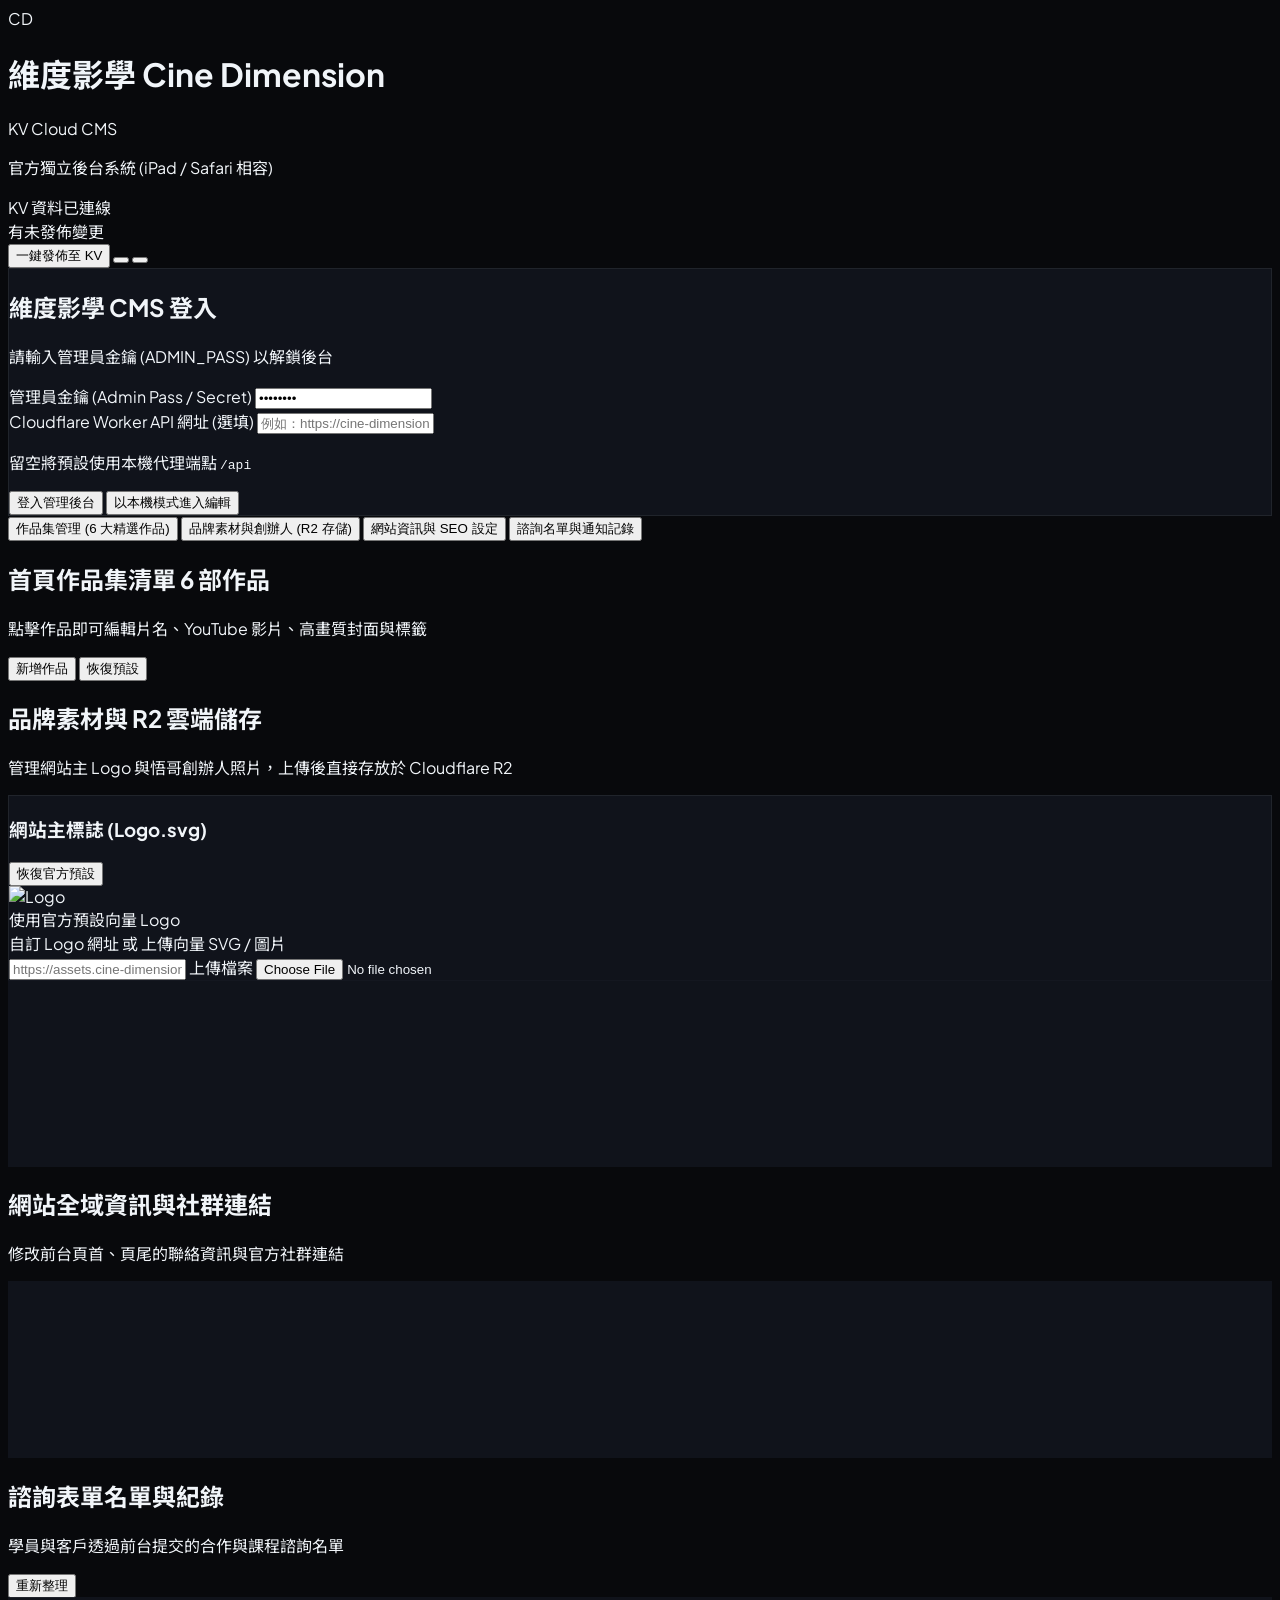
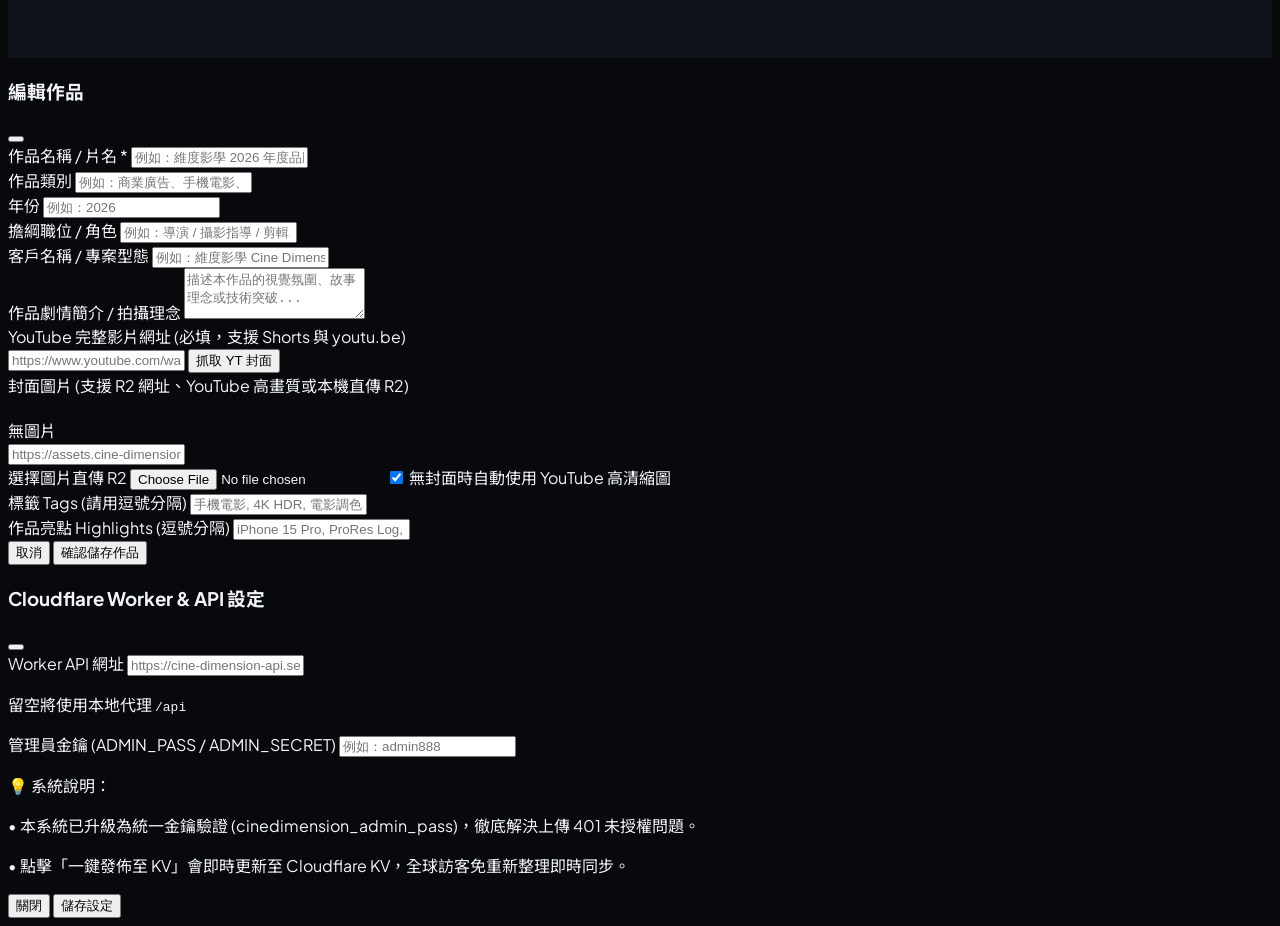
==== commit 6d627ddf: "chore: upgrade CMS to v4.1 and add verify endpoint - Bump version to v4.1 across admin and backend w" ====
--- a/admin.html
+++ b/admin.html
@@ -3,7 +3,7 @@
 <head>
   <meta charset="UTF-8">
   <meta name="viewport" content="width=device-width, initial-scale=1.0, maximum-scale=1.0, user-scalable=no">
-  <title>維度影學 ｜ 雲端內容管理後台 (CineDimension CMS v4.0)</title>
+  <title>維度影學 ｜ 雲端內容管理後台 (CineDimension CMS v4.1)</title>
   <link rel="icon" href="data:image/svg+xml,<svg xmlns=%22http://www.w3.org/2000/svg%22 viewBox=%220 0 100 100%22><text y=%22.9em%22 font-size=%2290%22>🎬</text></svg>">
   
   <!-- Tailwind CSS CDN -->
@@ -32,691 +32,571 @@
 
   <!-- Lucide Icons -->
   <script src="https://unpkg.com/lucide@latest"></script>
-  <!-- SortableJS for Drag & Drop Sorting on Mobile, Tablet & Desktop -->
-  <script src="https://cdn.jsdelivr.net/npm/sortablejs@1.15.2/Sortable.min.js"></script>
 
   <style>
-    /* Custom Scrollbars */
-    ::-webkit-scrollbar { width: 6px; height: 6px; }
-    ::-webkit-scrollbar-track { background: transparent; }
-    ::-webkit-scrollbar-thumb { background: #2b3245; border-radius: 9999px; }
-    ::-webkit-scrollbar-thumb:hover { background: #3e4860; }
+    @import url('https://fonts.googleapis.com/css2?family=Plus+Jakarta+Sans:wght@300;400;500;600;700&family=Noto+Sans+TC:wght@300;400;500;700&display=swap');
     
-    /* Touch Action for mobile/iPad drag */
-    .drag-handle { touch-action: none; cursor: grab; }
-    .drag-handle:active { cursor: grabbing; }
-    .sortable-ghost { opacity: 0.35; background: #1e2433 !important; border: 2px dashed #a3845b !important; }
-    
-    /* Smooth Transitions */
-    .tab-content { transition: opacity 0.2s ease-in-out; }
+    body {
+      font-family: 'Plus Jakarta Sans', 'Noto Sans TC', sans-serif;
+      background-color: #08090c;
+      color: #f1f5f9;
+    }
+
+    /* Custom scrollbar */
+    ::-webkit-scrollbar {
+      width: 6px;
+      height: 6px;
+    }
+    ::-webkit-scrollbar-track {
+      background: #0d1117;
+    }
+    ::-webkit-scrollbar-thumb {
+      background: #21262d;
+      border-radius: 3px;
+    }
+    ::-webkit-scrollbar-thumb:hover {
+      background: #30363d;
+    }
+
+    .glass-panel {
+      background: rgba(18, 22, 31, 0.85);
+      backdrop-filter: blur(12px);
+      border: 1px solid rgba(255, 255, 255, 0.07);
+    }
   </style>
 </head>
-<body class="bg-[#0b0d11] text-slate-100 font-sans antialiased min-h-screen flex flex-col selection:bg-amber-600 selection:text-white">
+<body class="min-h-screen bg-[#08090c] text-slate-100 flex flex-col antialiased selection:bg-amber-500 selection:text-slate-950">
 
   <!-- ========================================== -->
-  <!-- 1. LOGIN / AUTH SCREEN OVERLAY -->
+  <!-- Top Navigation Bar -->
   <!-- ========================================== -->
-  <div id="login-view" class="fixed inset-0 z-50 flex items-center justify-center p-4 bg-[#0b0d11]/95 backdrop-blur-xl">
-    <div class="w-full max-w-md bg-[#141720] border border-slate-800/80 rounded-2xl p-6 sm:p-8 shadow-2xl space-y-6 relative overflow-hidden">
+  <header class="sticky top-0 z-40 w-full border-b border-slate-800/80 bg-[#08090c]/90 backdrop-blur-md px-4 lg:px-8 py-3.5 flex items-center justify-between">
+    <div class="flex items-center gap-3">
+      <div class="w-9 h-9 rounded-xl bg-gradient-to-br from-amber-500 to-amber-700 flex items-center justify-center shadow-lg shadow-amber-950/40 text-slate-950 font-black text-lg">
+        CD
+      </div>
+      <div>
+        <div class="flex items-center gap-2">
+          <h1 class="text-base font-bold tracking-tight text-white">維度影學 Cine Dimension</h1>
+          <span class="text-[10px] uppercase font-bold tracking-wider px-2 py-0.5 rounded-full bg-amber-500/10 text-amber-400 border border-amber-500/20">KV Cloud CMS</span>
+        </div>
+        <p class="text-xs text-slate-400">官方獨立後台系統 (iPad / Safari 相容)</p>
+      </div>
+    </div>
+
+    <!-- Right Controls -->
+    <div class="flex items-center gap-2.5">
+      <!-- Sync Status Badge -->
+      <div id="sync-status" class="hidden sm:flex items-center gap-1.5 px-3 py-1.5 rounded-lg bg-emerald-950/40 border border-emerald-800/60 text-emerald-400 text-xs font-medium">
+        <span class="w-2 h-2 rounded-full bg-emerald-400 animate-pulse"></span>
+        <span id="sync-status-text">KV 資料已連線</span>
+      </div>
+
+      <!-- Dirty State Indicator -->
+      <div id="dirty-badge" class="hidden flex items-center gap-1.5 px-3 py-1.5 rounded-lg bg-amber-950/40 border border-amber-800/60 text-amber-400 text-xs font-medium">
+        <i data-lucide="alert-circle" class="w-3.5 h-3.5"></i>
+        <span>有未發佈變更</span>
+      </div>
+
+      <!-- Save & Publish Button -->
+      <button 
+        id="btn-publish-all"
+        onclick="publishAllChanges()"
+        class="flex items-center gap-2 px-4 py-2 bg-gradient-to-r from-amber-500 to-amber-600 hover:from-amber-400 hover:to-amber-500 text-slate-950 font-bold text-xs rounded-xl shadow-lg shadow-amber-950/30 active:scale-95 transition-all cursor-pointer"
+      >
+        <i data-lucide="cloud-upload" class="w-4 h-4"></i>
+        <span>一鍵發佈至 KV</span>
+      </button>
+
+      <!-- Worker Settings Button -->
+      <button 
+        onclick="openSettingsModal()"
+        title="Worker & API 設定"
+        class="p-2 rounded-xl bg-slate-900 border border-slate-800 text-slate-400 hover:text-white hover:bg-slate-800 transition-all cursor-pointer"
+      >
+        <i data-lucide="settings" class="w-4 h-4"></i>
+      </button>
+
+      <!-- View Public Site Link -->
+      <a 
+        href="/" 
+        target="_blank"
+        title="開啟公開前台網站"
+        class="p-2 rounded-xl bg-slate-900 border border-slate-800 text-slate-400 hover:text-white hover:bg-slate-800 transition-all flex items-center"
+      >
+        <i data-lucide="external-link" class="w-4 h-4"></i>
+      </a>
+
+      <!-- Logout / Lock -->
+      <button 
+        onclick="handleLogout()"
+        title="登出 / 鎖定"
+        class="p-2 rounded-xl bg-slate-900 border border-slate-800 text-slate-400 hover:text-rose-400 hover:bg-rose-950/30 transition-all cursor-pointer"
+      >
+        <i data-lucide="log-out" class="w-4 h-4"></i>
+      </button>
+    </div>
+  </header>
+
+  <!-- ========================================== -->
+  <!-- Main Application Body -->
+  <!-- ========================================== -->
+  <main class="flex-1 max-w-7xl w-full mx-auto p-4 sm:p-6 lg:p-8 space-y-6">
+
+    <!-- LOGIN / AUTH SCREEN (IF NOT LOGGED IN) -->
+    <div id="login-view" class="hidden max-w-md mx-auto my-12 p-8 rounded-2xl glass-panel border border-slate-800 space-y-6 text-center">
+      <div class="w-14 h-14 rounded-2xl bg-amber-500/10 border border-amber-500/20 text-amber-400 flex items-center justify-center mx-auto">
+        <i data-lucide="lock" class="w-7 h-7"></i>
+      </div>
+      <div>
+        <h2 class="text-xl font-bold text-white">維度影學 CMS 登入</h2>
+        <p class="text-xs text-slate-400 mt-1">請輸入管理員金鑰 (ADMIN_PASS) 以解鎖後台</p>
+      </div>
+
+      <div class="space-y-4 text-left">
+        <div>
+          <label class="block text-xs font-semibold text-slate-300 mb-1">管理員金鑰 (Admin Pass / Secret)</label>
+          <input 
+            type="password" 
+            id="login-admin-secret" 
+            placeholder="預設：admin888"
+            value="admin888"
+            class="w-full px-3.5 py-2.5 bg-slate-950 border border-slate-800 rounded-xl text-sm text-white focus:outline-none focus:border-amber-500 font-mono"
+          />
+        </div>
+
+        <div>
+          <label class="block text-xs font-semibold text-slate-300 mb-1">Cloudflare Worker API 網址 (選填)</label>
+          <input 
+            type="text" 
+            id="login-worker-url" 
+            placeholder="例如：https://cine-dimension-api.select03.workers.dev"
+            class="w-full px-3.5 py-2.5 bg-slate-950 border border-slate-800 rounded-xl text-sm text-white focus:outline-none focus:border-amber-500 font-mono"
+          />
+          <p class="text-[11px] text-slate-500 mt-1">留空將預設使用本機代理端點 <code>/api</code></p>
+        </div>
+
+        <button 
+          onclick="handleLoginSubmit()"
+          class="w-full py-3 bg-amber-500 hover:bg-amber-400 text-slate-950 font-bold rounded-xl text-sm transition-all cursor-pointer shadow-lg shadow-amber-950/30"
+        >
+          登入管理後台
+        </button>
+
+        <button 
+          onclick="enterDirectEditMode()"
+          class="w-full py-2 bg-slate-900 hover:bg-slate-800 text-slate-400 hover:text-white rounded-xl text-xs transition-all cursor-pointer"
+        >
+          以本機模式進入編輯
+        </button>
+      </div>
+    </div>
+
+    <!-- MAIN DASHBOARD CONTENT -->
+    <div id="dashboard-view" class="space-y-6">
+
+      <!-- Navigation Tabs -->
+      <div class="flex border-b border-slate-800 gap-2 pb-2 overflow-x-auto">
+        <button 
+          onclick="switchTab('portfolio')"
+          id="tab-btn-portfolio"
+          class="px-4 py-2 rounded-xl text-xs font-bold transition-all flex items-center gap-2 bg-amber-500/10 text-amber-400 border border-amber-500/20 cursor-pointer"
+        >
+          <i data-lucide="film" class="w-4 h-4"></i>
+          <span>作品集管理 (6 大精選作品)</span>
+        </button>
+        <button 
+          onclick="switchTab('assets')"
+          id="tab-btn-assets"
+          class="px-4 py-2 rounded-xl text-xs font-bold transition-all flex items-center gap-2 bg-slate-900 text-slate-400 border border-slate-800 hover:text-white cursor-pointer"
+        >
+          <i data-lucide="image" class="w-4 h-4"></i>
+          <span>品牌素材與創辦人 (R2 存儲)</span>
+        </button>
+        <button 
+          onclick="switchTab('siteinfo')"
+          id="tab-btn-siteinfo"
+          class="px-4 py-2 rounded-xl text-xs font-bold transition-all flex items-center gap-2 bg-slate-900 text-slate-400 border border-slate-800 hover:text-white cursor-pointer"
+        >
+          <i data-lucide="globe" class="w-4 h-4"></i>
+          <span>網站資訊與 SEO 設定</span>
+        </button>
+        <button 
+          onclick="switchTab('leads')"
+          id="tab-btn-leads"
+          class="px-4 py-2 rounded-xl text-xs font-bold transition-all flex items-center gap-2 bg-slate-900 text-slate-400 border border-slate-800 hover:text-white cursor-pointer"
+        >
+          <i data-lucide="inbox" class="w-4 h-4"></i>
+          <span>諮詢名單與通知記錄</span>
+        </button>
+      </div>
+
+      <!-- ========================================== -->
+      <!-- TAB 1: PORTFOLIO MANAGEMENT -->
+      <!-- ========================================== -->
+      <div id="tab-content-portfolio" class="space-y-6">
+        <div class="flex flex-col sm:flex-row justify-between items-start sm:items-center gap-4">
+          <div>
+            <h2 class="text-lg font-bold text-white flex items-center gap-2">
+              <span>首頁作品集清單</span>
+              <span id="portfolio-count-badge" class="px-2 py-0.5 rounded-full bg-slate-800 text-amber-400 text-xs font-semibold">6 部作品</span>
+            </h2>
+            <p class="text-xs text-slate-400 mt-0.5">點擊作品即可編輯片名、YouTube 影片、高畫質封面與標籤</p>
+          </div>
+
+          <div class="flex items-center gap-2 w-full sm:w-auto">
+            <button 
+              onclick="openAddPortfolioModal()"
+              class="flex-1 sm:flex-none flex items-center justify-center gap-2 px-3.5 py-2 bg-slate-800 hover:bg-slate-700 text-white rounded-xl text-xs font-semibold border border-slate-700 transition-all cursor-pointer"
+            >
+              <i data-lucide="plus" class="w-4 h-4 text-amber-400"></i>
+              <span>新增作品</span>
+            </button>
+            <button 
+              onclick="restoreDefaultPortfolio()"
+              class="flex items-center gap-1.5 px-3.5 py-2 bg-slate-900 hover:bg-slate-800 text-slate-400 hover:text-amber-400 rounded-xl text-xs border border-slate-800 transition-all cursor-pointer"
+              title="重設為預設 6 大作品集"
+            >
+              <i data-lucide="rotate-ccw" class="w-3.5 h-3.5"></i>
+              <span>恢復預設</span>
+            </button>
+          </div>
+        </div>
+
+        <!-- Portfolio Cards Grid -->
+        <div id="portfolio-grid" class="grid grid-cols-1 md:grid-cols-2 lg:grid-cols-3 gap-4">
+          <!-- Populated by JavaScript -->
+        </div>
+      </div>
+
+      <!-- ========================================== -->
+      <!-- TAB 2: BRAND ASSETS & FOUNDER IMAGE (R2) -->
+      <!-- ========================================== -->
+      <div id="tab-content-assets" class="hidden space-y-6">
+        <div>
+          <h2 class="text-lg font-bold text-white">品牌素材與 R2 雲端儲存</h2>
+          <p class="text-xs text-slate-400 mt-0.5">管理網站主 Logo 與悟哥創辦人照片，上傳後直接存放於 Cloudflare R2</p>
+        </div>
+
+        <div class="grid grid-cols-1 md:grid-cols-2 gap-6">
+          <!-- Logo Asset Box -->
+          <div class="p-5 rounded-2xl glass-panel border border-slate-800 space-y-4">
+            <div class="flex items-center justify-between">
+              <h3 class="text-sm font-bold text-white flex items-center gap-2">
+                <i data-lucide="badge" class="w-4 h-4 text-amber-400"></i>
+                <span>網站主標誌 (Logo.svg)</span>
+              </h3>
+              <button 
+                onclick="resetToDefaultLogo()"
+                class="text-xs text-slate-400 hover:text-amber-400 flex items-center gap-1 cursor-pointer"
+              >
+                <i data-lucide="rotate-ccw" class="w-3 h-3"></i>
+                <span>恢復官方預設</span>
+              </button>
+            </div>
+
+            <div class="h-36 bg-[#0c0e13] border border-slate-800 rounded-xl flex items-center justify-center p-4 relative group overflow-hidden">
+              <img id="preview-asset-logo" src="" alt="Logo" referrerpolicy="no-referrer" onerror="this.classList.add('hidden'); document.getElementById('empty-asset-logo')?.classList.remove('hidden');" class="max-h-full max-w-full object-contain hidden" />
+              <div id="empty-asset-logo" class="text-center text-slate-500 text-xs flex flex-col items-center gap-1">
+                <i data-lucide="image" class="w-8 h-8 text-slate-600"></i>
+                <span>使用官方預設向量 Logo</span>
+              </div>
+            </div>
+
+            <div class="space-y-2">
+              <label class="block text-xs font-semibold text-slate-300">自訂 Logo 網址 或 上傳向量 SVG / 圖片</label>
+              <div class="flex gap-2">
+                <input 
+                  type="text" 
+                  id="input-asset-logo"
+                  oninput="handleAssetUrlChange('logo', this.value)"
+                  placeholder="https://assets.cine-dimension.com/Logo.svg" 
+                  class="flex-1 px-3 py-2 bg-slate-950 border border-slate-800 rounded-xl text-xs text-white focus:outline-none focus:border-amber-500 font-mono"
+                />
+                <label class="px-3 py-2 bg-slate-800 hover:bg-slate-700 text-white rounded-xl text-xs font-medium border border-slate-700 cursor-pointer flex items-center gap-1.5 shrink-0">
+                  <i data-lucide="upload" class="w-3.5 h-3.5 text-amber-400"></i>
+                  <span>上傳檔案</span>
+                  <input type="file" accept="image/*,.svg" onchange="handleAssetUpload(event, 'logo')" class="hidden" />
+                </label>
+              </div>
+            </div>
+          </div>
+
+          <!-- Founder Image Asset Box -->
+          <div class="p-5 rounded-2xl glass-panel border border-slate-800 space-y-4">
+            <div class="flex items-center justify-between">
+              <h3 class="text-sm font-bold text-white flex items-center gap-2">
+                <i data-lucide="user-check" class="w-4 h-4 text-amber-400"></i>
+                <span>創辦人照片 (悟哥 avatar.JPG)</span>
+              </h3>
+              <button 
+                onclick="resetToDefaultAvatar()"
+                class="text-xs text-slate-400 hover:text-amber-400 flex items-center gap-1 cursor-pointer"
+              >
+                <i data-lucide="rotate-ccw" class="w-3 h-3"></i>
+                <span>恢復官方預設</span>
+              </button>
+            </div>
+
+            <div class="h-36 bg-[#0c0e13] border border-slate-800 rounded-xl flex items-center justify-center p-4 relative group overflow-hidden">
+              <img id="preview-asset-founder" src="" alt="Portrait" referrerpolicy="no-referrer" onerror="this.classList.add('hidden'); document.getElementById('empty-asset-founder')?.classList.remove('hidden');" class="max-h-full max-w-full object-contain rounded-lg hidden" />
+              <div id="empty-asset-founder" class="text-center text-slate-500 text-xs flex flex-col items-center gap-1">
+                <i data-lucide="user" class="w-8 h-8 text-slate-600"></i>
+                <span>使用預設悟哥肖像</span>
+              </div>
+            </div>
+
+            <div class="space-y-2">
+              <label class="block text-xs font-semibold text-slate-300">自訂照片網址 或 上傳高清圖檔</label>
+              <div class="flex gap-2">
+                <input 
+                  type="text" 
+                  id="input-asset-founder"
+                  oninput="handleAssetUrlChange('founderImage', this.value)"
+                  placeholder="https://assets.cine-dimension.com/avatar.JPG" 
+                  class="flex-1 px-3 py-2 bg-slate-950 border border-slate-800 rounded-xl text-xs text-white focus:outline-none focus:border-amber-500 font-mono"
+                />
+                <label class="px-3 py-2 bg-slate-800 hover:bg-slate-700 text-white rounded-xl text-xs font-medium border border-slate-700 cursor-pointer flex items-center gap-1.5 shrink-0">
+                  <i data-lucide="upload" class="w-3.5 h-3.5 text-amber-400"></i>
+                  <span>上傳照片</span>
+                  <input type="file" accept="image/*" onchange="handleAssetUpload(event, 'founderImage')" class="hidden" />
+                </label>
+              </div>
+            </div>
+          </div>
+        </div>
+      </div>
+
+      <!-- ========================================== -->
+      <!-- TAB 3: SITE INFO & SEO -->
+      <!-- ========================================== -->
+      <div id="tab-content-siteinfo" class="hidden space-y-6">
+        <div>
+          <h2 class="text-lg font-bold text-white">網站全域資訊與社群連結</h2>
+          <p class="text-xs text-slate-400 mt-0.5">修改前台頁首、頁尾的聯絡資訊與官方社群連結</p>
+        </div>
+
+        <div class="p-6 rounded-2xl glass-panel border border-slate-800 space-y-5">
+          <div class="grid grid-cols-1 md:grid-cols-2 gap-5">
+            <div>
+              <label class="block text-xs font-semibold text-slate-300 mb-1">網站品牌標題 (Site Title)</label>
+              <input 
+                type="text" 
+                id="meta-title"
+                oninput="handleSiteInfoChange('title', this.value)"
+                class="w-full px-3 py-2.5 bg-slate-950 border border-slate-800 rounded-xl text-xs text-white focus:outline-none focus:border-amber-500"
+              />
+            </div>
+            <div>
+              <label class="block text-xs font-semibold text-slate-300 mb-1">官方聯絡 Email</label>
+              <input 
+                type="email" 
+                id="meta-email"
+                oninput="handleSiteInfoChange('email', this.value)"
+                class="w-full px-3 py-2.5 bg-slate-950 border border-slate-800 rounded-xl text-xs text-white focus:outline-none focus:border-amber-500"
+              />
+            </div>
+            <div class="md:col-span-2">
+              <label class="block text-xs font-semibold text-slate-300 mb-1">品牌主標語 / Slogan</label>
+              <input 
+                type="text" 
+                id="meta-tagline"
+                oninput="handleSiteInfoChange('tagline', this.value)"
+                class="w-full px-3 py-2.5 bg-slate-950 border border-slate-800 rounded-xl text-xs text-white focus:outline-none focus:border-amber-500"
+              />
+            </div>
+            <div>
+              <label class="block text-xs font-semibold text-slate-300 mb-1">YouTube 頻道名稱 / 帳號</label>
+              <input 
+                type="text" 
+                id="meta-youtube"
+                oninput="handleSiteInfoChange('youtube', this.value)"
+                class="w-full px-3 py-2.5 bg-slate-950 border border-slate-800 rounded-xl text-xs text-white focus:outline-none focus:border-amber-500"
+              />
+            </div>
+            <div>
+              <label class="block text-xs font-semibold text-slate-300 mb-1">Facebook 粉專名稱</label>
+              <input 
+                type="text" 
+                id="meta-facebook"
+                oninput="handleSiteInfoChange('facebook', this.value)"
+                class="w-full px-3 py-2.5 bg-slate-950 border border-slate-800 rounded-xl text-xs text-white focus:outline-none focus:border-amber-500"
+              />
+            </div>
+            <div>
+              <label class="block text-xs font-semibold text-slate-300 mb-1">Instagram 帳號 (選填)</label>
+              <input 
+                type="text" 
+                id="meta-instagram"
+                oninput="handleSiteInfoChange('instagram', this.value)"
+                placeholder="@cine_dimension"
+                class="w-full px-3 py-2.5 bg-slate-950 border border-slate-800 rounded-xl text-xs text-white focus:outline-none focus:border-amber-500 font-mono"
+              />
+            </div>
+            <div>
+              <label class="block text-xs font-semibold text-slate-300 mb-1">LINE 官方帳號 (選填)</label>
+              <input 
+                type="text" 
+                id="meta-line"
+                oninput="handleSiteInfoChange('line', this.value)"
+                placeholder="@cinedimension"
+                class="w-full px-3 py-2.5 bg-slate-950 border border-slate-800 rounded-xl text-xs text-white focus:outline-none focus:border-amber-500 font-mono"
+              />
+            </div>
+          </div>
+        </div>
+      </div>
+
+      <!-- ========================================== -->
+      <!-- TAB 4: LEADS / INQUIRIES -->
+      <!-- ========================================== -->
+      <div id="tab-content-leads" class="hidden space-y-6">
+        <div class="flex items-center justify-between">
+          <div>
+            <h2 class="text-lg font-bold text-white">諮詢表單名單與紀錄</h2>
+            <p class="text-xs text-slate-400 mt-0.5">學員與客戶透過前台提交的合作與課程諮詢名單</p>
+          </div>
+          <button 
+            onclick="fetchLeadsList()"
+            class="flex items-center gap-1.5 px-3 py-1.5 bg-slate-800 hover:bg-slate-700 text-xs font-medium rounded-xl border border-slate-700 cursor-pointer"
+          >
+            <i data-lucide="refresh-cw" class="w-3.5 h-3.5"></i>
+            <span>重新整理</span>
+          </button>
+        </div>
+
+        <div class="rounded-2xl glass-panel border border-slate-800 overflow-hidden">
+          <div class="overflow-x-auto">
+            <table class="w-full text-left text-xs">
+              <thead class="bg-slate-900/90 text-slate-400 uppercase font-semibold border-b border-slate-800">
+                <tr>
+                  <th class="p-3.5">時間</th>
+                  <th class="p-3.5">姓名</th>
+                  <th class="p-3.5">電話</th>
+                  <th class="p-3.5">Email / LINE</th>
+                  <th class="p-3.5">感興趣項目</th>
+                  <th class="p-3.5">留言內容</th>
+                </tr>
+              </thead>
+              <tbody id="leads-table-body" class="divide-y divide-slate-800/60 text-slate-300">
+                <tr>
+                  <td colspan="6" class="p-6 text-center text-slate-500">
+                    載入名單中或尚未有新諮詢...
+                  </td>
+                </tr>
+              </tbody>
+            </table>
+          </div>
+        </div>
+      </div>
+
+    </div>
+  </main>
+
+  <!-- ========================================== -->
+  <!-- MODAL: EDIT / ADD PORTFOLIO ITEM -->
+  <!-- ========================================== -->
+  <div id="portfolio-modal" class="hidden fixed inset-0 z-50 flex items-center justify-center p-4 bg-slate-950/80 backdrop-blur-md">
+    <div class="max-w-2xl w-full bg-[#10141d] border border-slate-800 rounded-2xl shadow-2xl overflow-hidden flex flex-col max-h-[90vh]">
       
-      <!-- Ambient Glow -->
-      <div class="absolute -top-24 -right-24 w-48 h-48 bg-amber-600/10 rounded-full blur-3xl pointer-events-none"></div>
-      <div class="absolute -bottom-24 -left-24 w-48 h-48 bg-sky-600/10 rounded-full blur-3xl pointer-events-none"></div>
-
-      <!-- Brand Header -->
-      <div class="text-center space-y-2">
-        <div class="w-12 h-12 rounded-xl bg-gradient-to-tr from-amber-600 to-amber-400 mx-auto flex items-center justify-center shadow-lg shadow-amber-500/20 text-slate-950 font-bold text-xl">
-          🎬
-        </div>
-        <h1 class="text-2xl font-bold tracking-wider text-white">維度影學 CMS</h1>
-        <p class="text-xs text-slate-400 tracking-wide">Cloudflare KV 雲端資料庫 ＆ R2 圖床後台</p>
-      </div>
-
-      <!-- Auth Form -->
-      <form id="login-form" class="space-y-4" onsubmit="event.preventDefault(); handleAuthSubmit();">
+      <div class="px-6 py-4 border-b border-slate-800 flex items-center justify-between bg-slate-900/50">
+        <h3 id="modal-title" class="text-sm font-bold text-white flex items-center gap-2">
+          <i data-lucide="edit-3" class="w-4 h-4 text-amber-400"></i>
+          <span>編輯作品</span>
+        </h3>
+        <button onclick="closePortfolioModal()" class="text-slate-400 hover:text-white p-1 rounded-lg cursor-pointer">
+          <i data-lucide="x" class="w-4 h-4"></i>
+        </button>
+      </div>
+
+      <div class="p-6 space-y-4 overflow-y-auto flex-1 text-xs">
+        <input type="hidden" id="modal-item-index" value="-1" />
+        <input type="hidden" id="modal-item-id" value="" />
+
         <div>
-          <label class="block text-xs font-semibold text-slate-300 uppercase tracking-wider mb-1.5" for="login-worker-url">
-            Worker API 網址 (Worker URL)
-          </label>
-          <div class="relative">
-            <i data-lucide="cloud" class="w-4 h-4 text-slate-400 absolute left-3 top-3.5"></i>
+          <label class="block font-semibold text-slate-300 mb-1">作品名稱 / 片名 <span class="text-rose-400">*</span></label>
+          <input 
+            type="text" 
+            id="modal-input-title" 
+            placeholder="例如：維度影學 2026 年度品牌形象篇" 
+            class="w-full px-3 py-2 bg-slate-950 border border-slate-800 rounded-xl text-white focus:outline-none focus:border-amber-500"
+          />
+        </div>
+
+        <div class="grid grid-cols-1 sm:grid-cols-2 gap-4">
+          <div>
+            <label class="block font-semibold text-slate-300 mb-1">作品類別</label>
             <input 
-              id="login-worker-url" 
-              type="url" 
-              placeholder="https://cinedimension-api.workers.dev (留空則使用同網域)"
-              class="w-full pl-10 pr-4 py-2.5 bg-[#1a1e2a] border border-slate-700/70 rounded-xl text-xs text-white placeholder-slate-500 focus:outline-none focus:border-amber-500 font-mono"
+              type="text" 
+              id="modal-input-category" 
+              placeholder="例如：商業廣告、手機電影、紀錄片" 
+              class="w-full px-3 py-2 bg-slate-950 border border-slate-800 rounded-xl text-white focus:outline-none focus:border-amber-500"
             />
           </div>
-          <p class="text-[11px] text-slate-500 mt-1">若與網站同網域轉發可直接留空。</p>
+          <div>
+            <label class="block font-semibold text-slate-300 mb-1">年份</label>
+            <input 
+              type="text" 
+              id="modal-input-year" 
+              placeholder="例如：2026" 
+              class="w-full px-3 py-2 bg-slate-950 border border-slate-800 rounded-xl text-white focus:outline-none focus:border-amber-500"
+            />
+          </div>
+        </div>
+
+        <div class="grid grid-cols-1 sm:grid-cols-2 gap-4">
+          <div>
+            <label class="block font-semibold text-slate-300 mb-1">擔綱職位 / 角色</label>
+            <input 
+              type="text" 
+              id="modal-input-role" 
+              placeholder="例如：導演 / 攝影指導 / 剪輯" 
+              class="w-full px-3 py-2 bg-slate-950 border border-slate-800 rounded-xl text-white focus:outline-none focus:border-amber-500"
+            />
+          </div>
+          <div>
+            <label class="block font-semibold text-slate-300 mb-1">客戶名稱 / 專案型態</label>
+            <input 
+              type="text" 
+              id="modal-input-client" 
+              placeholder="例如：維度影學 Cine Dimension" 
+              class="w-full px-3 py-2 bg-slate-950 border border-slate-800 rounded-xl text-white focus:outline-none focus:border-amber-500"
+            />
+          </div>
         </div>
 
         <div>
-          <label class="block text-xs font-semibold text-slate-300 uppercase tracking-wider mb-1.5" for="login-admin-secret">
-            管理員金鑰 (Admin Secret) *
-          </label>
-          <div class="relative">
-            <i data-lucide="key" class="w-4 h-4 text-slate-400 absolute left-3 top-3.5"></i>
+          <label class="block font-semibold text-slate-300 mb-1">作品劇情簡介 / 拍攝理念</label>
+          <textarea 
+            id="modal-input-desc" 
+            rows="3"
+            placeholder="描述本作品的視覺氛圍、故事理念或技術突破..."
+            class="w-full px-3 py-2 bg-slate-950 border border-slate-800 rounded-xl text-white focus:outline-none focus:border-amber-500"
+          ></textarea>
+        </div>
+
+        <div>
+          <label class="block font-semibold text-slate-300 mb-1">YouTube 完整影片網址 (必填，支援 Shorts 與 youtu.be)</label>
+          <div class="flex gap-2">
             <input 
-              id="login-admin-secret" 
-              type="password" 
-              required
-              placeholder="請輸入 Worker 設定的 ADMIN_SECRET (預設: admin888)"
-              class="w-full pl-10 pr-10 py-2.5 bg-[#1a1e2a] border border-slate-700/70 rounded-xl text-sm text-white placeholder-slate-500 focus:outline-none focus:border-amber-500"
+              type="text" 
+              id="modal-input-video" 
+              placeholder="https://www.youtube.com/watch?v=..." 
+              class="flex-1 px-3 py-2 bg-slate-950 border border-slate-800 rounded-xl text-white focus:outline-none focus:border-amber-500 font-mono"
             />
-            <button type="button" onclick="togglePasswordVisibility('login-admin-secret')" class="absolute right-3 top-3 text-slate-400 hover:text-white">
-              <i data-lucide="eye" class="w-4 h-4"></i>
+            <button 
+              type="button" 
+              onclick="autoFetchYouTubeThumb()"
+              class="px-3 py-2 bg-slate-800 hover:bg-slate-700 text-amber-400 font-semibold rounded-xl text-[11px] shrink-0 border border-slate-700 cursor-pointer"
+            >
+              抓取 YT 封面
             </button>
           </div>
         </div>
 
-        <div id="login-error-msg" class="hidden text-xs text-rose-400 bg-rose-950/40 border border-rose-800/50 p-2.5 rounded-lg flex items-center gap-2">
-          <i data-lucide="alert-circle" class="w-4 h-4 shrink-0"></i>
-          <span id="login-error-text">金鑰錯誤或無法連線至 Worker</span>
-        </div>
-
-        <button 
-          id="login-btn" 
-          type="submit" 
-          class="w-full py-3 bg-gradient-to-r from-amber-600 to-amber-500 hover:from-amber-500 hover:to-amber-400 text-slate-950 font-bold rounded-xl text-sm shadow-lg shadow-amber-600/20 transition-all flex items-center justify-center gap-2"
-        >
-          <span>連線進入 CMS 管理後台</span>
-          <i data-lucide="arrow-right" class="w-4 h-4"></i>
-        </button>
-
-        <!-- Direct Edit Mode -->
-        <button 
-          type="button" 
-          onclick="enterDirectEditMode()" 
-          class="w-full py-2 bg-slate-800/60 hover:bg-slate-800 border border-slate-700 text-slate-300 text-xs rounded-xl transition-colors flex items-center justify-center gap-1.5"
-        >
-          <i data-lucide="edit" class="w-3.5 h-3.5 text-amber-400"></i>
-          <span>免金鑰直接預覽與編輯 (本機暫存模式)</span>
-        </button>
-      </form>
-
-      <div class="text-center text-[11px] text-slate-500">
-        代碼、資料庫 (KV) 與圖床 (R2) 徹底解耦 ｜ 支援 iPad 平板與手機直覺操作
-      </div>
-    </div>
-  </div>
-
-  <!-- ========================================== -->
-  <!-- 2. MAIN CMS DASHBOARD (When Authenticated) -->
-  <!-- ========================================== -->
-  <div id="dashboard-view" class="hidden flex-1 flex flex-col">
-    
-    <!-- Top Navigation Bar -->
-    <header class="sticky top-0 z-40 bg-[#12151e]/90 backdrop-blur-md border-b border-slate-800/80 px-4 sm:px-6 py-3">
-      <div class="max-w-7xl mx-auto flex items-center justify-between gap-3">
-        
-        <!-- Left Brand & Status -->
-        <div class="flex items-center gap-3">
-          <div class="w-8 h-8 rounded-lg bg-gradient-to-tr from-amber-600 to-amber-400 flex items-center justify-center text-slate-950 font-bold text-sm shadow-md">
-            🎬
-          </div>
-          <div>
-            <div class="flex items-center gap-2">
-              <span class="font-bold text-white text-sm sm:text-base tracking-wide">維度影學 CMS</span>
-              <span id="dirty-badge" class="hidden px-2 py-0.5 text-[10px] font-semibold bg-amber-500/20 text-amber-300 border border-amber-500/40 rounded-full">
-                有未發佈變更
-              </span>
-            </div>
-            <p id="header-status-text" class="text-[11px] text-emerald-400 hidden sm:flex items-center gap-1">
-              <span class="w-1.5 h-1.5 rounded-full bg-emerald-400 animate-pulse"></span>
-              Cloudflare KV & R2 直連中
-            </p>
-          </div>
-        </div>
-
-        <!-- Right Action Controls -->
-        <div class="flex items-center gap-2 sm:gap-3">
-          <!-- Worker Settings Button -->
-          <button 
-            onclick="openSettingsModal()" 
-            title="查看 / 更改 Worker 代理網址與金鑰"
-            class="p-2 text-slate-400 hover:text-amber-400 bg-slate-800/60 hover:bg-slate-800 border border-slate-700/60 rounded-lg text-xs transition-colors flex items-center gap-1.5"
-          >
-            <i data-lucide="settings" class="w-4 h-4"></i>
-            <span class="hidden lg:inline">API 設定</span>
-          </button>
-
-          <!-- Refresh Button -->
-          <button 
-            onclick="loadContentFromKV()" 
-            title="從 Cloudflare KV 重新同步最新資料"
-            class="p-2 text-slate-400 hover:text-white bg-slate-800/60 hover:bg-slate-800 border border-slate-700/60 rounded-lg text-xs transition-colors flex items-center gap-1.5"
-          >
-            <i data-lucide="refresh-cw" class="w-4 h-4"></i>
-            <span class="hidden md:inline">同步 KV 資料</span>
-          </button>
-
-          <!-- Publish Button -->
-          <button 
-            id="publish-btn" 
-            onclick="handlePublishContent()" 
-            class="px-3.5 sm:px-4 py-2 bg-gradient-to-r from-emerald-600 to-teal-500 hover:from-emerald-500 hover:to-teal-400 text-white font-bold rounded-lg text-xs sm:text-sm shadow-lg shadow-emerald-900/30 transition-all flex items-center gap-2"
-          >
-            <i data-lucide="upload-cloud" class="w-4 h-4"></i>
-            <span>一鍵發佈至 KV</span>
-          </button>
-
-          <!-- User / Logout -->
-          <button 
-            onclick="handleLogout()" 
-            title="登出" 
-            class="p-2 text-rose-400 hover:text-rose-300 bg-rose-950/30 hover:bg-rose-950/60 border border-rose-900/40 rounded-lg transition-colors"
-          >
-            <i data-lucide="log-out" class="w-4 h-4"></i>
-          </button>
-        </div>
-
-      </div>
-    </header>
-
-    <!-- Publishing Progress Bar -->
-    <div id="publish-progress-bar" class="hidden h-1 w-full bg-slate-800 overflow-hidden relative">
-      <div id="publish-progress-inner" class="h-full bg-gradient-to-r from-amber-500 via-emerald-500 to-teal-400 w-0 transition-all duration-300"></div>
-    </div>
-
-    <!-- Main Content Body -->
-    <div class="flex-1 max-w-7xl w-full mx-auto p-4 sm:p-6 lg:p-8 flex flex-col md:flex-row gap-6">
-      
-      <!-- Sidebar Navigation -->
-      <aside class="w-full md:w-64 shrink-0 space-y-3">
-        <div class="bg-[#141720] border border-slate-800/80 rounded-2xl p-2 sm:p-3 space-y-1">
-          <button 
-            onclick="switchTab('tab-portfolio')" 
-            id="btn-tab-portfolio" 
-            class="tab-btn w-full px-3 py-2.5 rounded-xl text-left text-xs sm:text-sm font-semibold flex items-center gap-3 bg-amber-500/10 text-amber-300 border border-amber-500/30 transition-all"
-          >
-            <i data-lucide="film" class="w-4 h-4 text-amber-400"></i>
-            <span>作品集管理 (<span id="sidebar-portfolio-count">6</span> 項)</span>
-          </button>
-
-          <button 
-            onclick="switchTab('tab-assets')" 
-            id="btn-tab-assets" 
-            class="tab-btn w-full px-3 py-2.5 rounded-xl text-left text-xs sm:text-sm font-semibold flex items-center gap-3 text-slate-400 hover:text-white hover:bg-slate-800/60 transition-all"
-          >
-            <i data-lucide="image" class="w-4 h-4"></i>
-            <span>圖床與素材 (R2 Assets)</span>
-          </button>
-
-          <button 
-            onclick="switchTab('tab-siteinfo')" 
-            id="btn-tab-siteinfo" 
-            class="tab-btn w-full px-3 py-2.5 rounded-xl text-left text-xs sm:text-sm font-semibold flex items-center gap-3 text-slate-400 hover:text-white hover:bg-slate-800/60 transition-all"
-          >
-            <i data-lucide="globe" class="w-4 h-4"></i>
-            <span>網站基本設定 (Meta)</span>
-          </button>
-
-          <button 
-            onclick="switchTab('tab-leads')" 
-            id="btn-tab-leads" 
-            class="tab-btn w-full px-3 py-2.5 rounded-xl text-left text-xs sm:text-sm font-semibold flex items-center gap-3 text-slate-400 hover:text-white hover:bg-slate-800/60 transition-all"
-          >
-            <i data-lucide="inbox" class="w-4 h-4"></i>
-            <span>客戶預約諮詢單 (Leads)</span>
-          </button>
-        </div>
-
-        <!-- Architecture Summary Card -->
-        <div class="bg-[#141720] border border-slate-800/80 rounded-2xl p-4 text-xs space-y-2.5 text-slate-400">
-          <div class="flex items-center justify-between text-slate-300 font-semibold">
-            <span class="flex items-center gap-1.5 text-xs text-white">
-              <i data-lucide="layers" class="w-3.5 h-3.5 text-amber-400"></i>
-              <span>架構解耦狀態</span>
-            </span>
-            <span class="text-[10px] text-emerald-400 font-mono flex items-center gap-1">
-              <span class="w-2 h-2 rounded-full bg-emerald-500"></span>
-              正常運作
-            </span>
-          </div>
-          <div class="text-[11px] font-mono space-y-1.5 bg-slate-950/60 p-2.5 rounded-xl border border-slate-800/60">
-            <p class="flex justify-between"><span class="text-slate-400">程式代碼:</span> <span class="text-sky-300 font-medium">GitHub (Code Only)</span></p>
-            <p class="flex justify-between"><span class="text-slate-400">網站資料庫:</span> <span class="text-emerald-300 font-medium">Cloudflare KV</span></p>
-            <p class="flex justify-between"><span class="text-slate-400">圖床儲存:</span> <span class="text-amber-300 font-medium">Cloudflare R2</span></p>
-            <p class="flex justify-between"><span class="text-slate-400">動態影音:</span> <span class="text-rose-300 font-medium">YouTube 4K自動抓圖</span></p>
-          </div>
-          <div class="pt-1">
-            <button onclick="restoreDefaultPortfolio()" class="w-full py-1.5 bg-slate-800 hover:bg-slate-700 text-slate-300 rounded-lg text-[11px] font-medium transition-colors flex items-center justify-center gap-1">
-              <i data-lucide="rotate-ccw" class="w-3 h-3 text-amber-400"></i>
-              <span>重設為 6 大經典作品集</span>
-            </button>
-          </div>
-        </div>
-      </aside>
-
-      <!-- Main Workspace Panels -->
-      <main class="flex-1 min-w-0 space-y-6">
-
-        <!-- ========================================== -->
-        <!-- TAB 1: 作品集管理 (PORTFOLIO CRUD & SORT) -->
-        <!-- ========================================== -->
-        <section id="tab-portfolio" class="tab-content space-y-4">
-          
-          <div class="flex flex-col sm:flex-row sm:items-center justify-between gap-3 bg-[#141720] border border-slate-800/80 p-4 rounded-2xl">
-            <div>
-              <h2 class="text-lg font-bold text-white flex items-center gap-2">
-                <span>作品集項目清單</span>
-                <span id="portfolio-count-badge" class="px-2 py-0.5 text-xs bg-amber-500/20 text-amber-300 rounded-full font-bold border border-amber-500/40">6 項</span>
-              </h2>
-              <p class="text-xs text-slate-400">支援 YouTube 封面自動抓取與 R2 自訂圖片上傳；按住 ⠿ 可拖曳排序</p>
-            </div>
-
-            <div class="flex items-center gap-2">
-              <button 
-                onclick="restoreDefaultPortfolio()" 
-                class="px-3.5 py-2 bg-slate-800 hover:bg-slate-700 text-amber-300 hover:text-amber-200 border border-amber-500/30 rounded-xl text-xs sm:text-sm flex items-center justify-center gap-1.5 transition-all shadow-sm"
-                title="載入 6 大代表作（嘉義農會、旗津隨拍、即墨古城、樂團MV、Shell汽車App、婚禮電影）"
-              >
-                <i data-lucide="sparkles" class="w-4 h-4 text-amber-400"></i>
-                <span>載入 6 大經典作品</span>
-              </button>
-              <button 
-                onclick="openPortfolioModal()" 
-                class="px-4 py-2 bg-amber-600 hover:bg-amber-500 text-slate-950 font-bold rounded-xl text-xs sm:text-sm flex items-center justify-center gap-1.5 shadow-md shadow-amber-600/20 transition-all"
-              >
-                <i data-lucide="plus-circle" class="w-4 h-4"></i>
-                <span>新增作品項目</span>
-              </button>
-            </div>
-          </div>
-
-          <!-- Draggable Portfolio List Container -->
-          <div id="portfolio-list" class="space-y-3"></div>
-
-          <!-- Empty State -->
-          <div id="portfolio-empty-state" class="hidden py-12 px-4 text-center bg-[#141720] border border-dashed border-slate-700/80 rounded-2xl space-y-4">
-            <div class="w-14 h-14 bg-amber-500/10 border border-amber-500/30 rounded-2xl flex items-center justify-center mx-auto text-amber-400">
-              <i data-lucide="film" class="w-7 h-7"></i>
-            </div>
-            <div class="max-w-md mx-auto space-y-1">
-              <h3 class="text-base font-bold text-white">目前雲端資料庫尚無作品項目</h3>
-              <p class="text-slate-400 text-xs leading-relaxed">
-                您可以點擊下方按鈕一鍵匯入「6 大經典代表作」，載入後可自由修改並點擊上方「一鍵發佈至 KV」。
-              </p>
-            </div>
-            <div class="pt-2 flex flex-wrap items-center justify-center gap-3">
-              <button 
-                onclick="restoreDefaultPortfolio()" 
-                class="px-5 py-2.5 bg-gradient-to-r from-amber-500 to-amber-600 hover:from-amber-400 hover:to-amber-500 text-slate-950 font-bold rounded-xl text-xs sm:text-sm shadow-lg shadow-amber-500/20 flex items-center gap-2"
-              >
-                <i data-lucide="sparkles" class="w-4 h-4"></i>
-                <span>✨ 一鍵載入 6 大經典作品集</span>
-              </button>
-            </div>
-          </div>
-        </section>
-
-        <!-- ========================================== -->
-        <!-- TAB 2: 圖床與素材 (R2 ASSETS) -->
-        <!-- ========================================== -->
-        <section id="tab-assets" class="tab-content hidden space-y-6">
-          <div class="bg-[#141720] border border-slate-800/80 p-4 rounded-2xl space-y-1">
-            <h2 class="text-lg font-bold text-white">全域視覺與圖床資產管理 (Cloudflare R2)</h2>
-            <p class="text-xs text-slate-400">上傳圖片將自動壓縮並寫入 Cloudflare R2 雲端圖床，完全不佔用 GitHub 倉庫空間。</p>
-          </div>
-
-          <div class="grid grid-cols-1 md:grid-cols-2 gap-6">
-            
-            <!-- Asset 1: Brand Logo -->
-            <div class="bg-[#141720] border border-slate-800/80 rounded-2xl p-5 space-y-4">
-              <div class="flex items-center justify-between">
-                <h3 class="font-bold text-sm text-white flex items-center gap-2">
-                  <i data-lucide="sparkles" class="w-4 h-4 text-amber-400"></i>
-                  <span>品牌 Logo 標誌 (site.logoUrl)</span>
-                </h3>
-                <span class="text-[11px] text-slate-400">SVG / PNG 向量或透明圖</span>
-              </div>
-
-              <div class="h-36 bg-[#0c0e13] border border-slate-800 rounded-xl flex items-center justify-center p-4 relative group overflow-hidden">
-                <img id="preview-asset-logo" src="" alt="Logo" referrerpolicy="no-referrer" onerror="this.classList.add('hidden'); document.getElementById('empty-asset-logo')?.classList.remove('hidden');" class="max-h-full max-w-full object-contain hidden" />
-                <div id="empty-asset-logo" class="text-center text-slate-500 text-xs flex flex-col items-center gap-1">
-                  <i data-lucide="image" class="w-8 h-8 text-slate-600"></i>
-                  <span>使用官方預設向量 Logo</span>
-                </div>
-              </div>
-
-              <!-- Upload Controls -->
-              <div class="space-y-2.5">
-                <div class="flex gap-2">
-                  <input type="file" id="input-file-logo" accept="image/*" class="hidden" onchange="handleAssetUpload(event, 'logo')" />
-                  <button 
-                    onclick="document.getElementById('input-file-logo').click()" 
-                    class="flex-1 py-2 bg-slate-800 hover:bg-slate-700 border border-slate-700 rounded-xl text-xs text-white font-medium flex items-center justify-center gap-1.5 transition-colors"
-                  >
-                    <i data-lucide="upload-cloud" class="w-3.5 h-3.5 text-amber-400"></i>
-                    <span>上傳至 Cloudflare R2</span>
-                  </button>
-                  <button 
-                    onclick="resetToDefaultLogo()" 
-                    title="恢復官方預設向量 Logo"
-                    class="px-3 py-2 bg-slate-800/80 hover:bg-slate-700 border border-slate-700 rounded-xl text-xs text-amber-400 font-medium flex items-center justify-center gap-1 transition-colors whitespace-nowrap"
-                  >
-                    <i data-lucide="rotate-ccw" class="w-3 h-3"></i>
-                    <span>官方預設</span>
-                  </button>
-                </div>
-                <div>
-                  <label class="block text-[11px] text-slate-400 mb-1">手動貼上 CDN 圖片網址 (URL)：</label>
-                  <input 
-                    type="url" 
-                    id="asset-url-logo" 
-                    placeholder="https://assets.yourdomain.com/images/..." 
-                    oninput="handleAssetUrlChange('logo', this.value)"
-                    class="w-full px-3 py-1.5 bg-[#191d2a] border border-slate-700/70 rounded-lg text-xs text-white placeholder-slate-500 focus:outline-none focus:border-amber-500 font-mono"
-                  />
-                </div>
-              </div>
-            </div>
-
-            <!-- Asset 2: Founder Portrait / Avatar -->
-            <div class="bg-[#141720] border border-slate-800/80 rounded-2xl p-5 space-y-4">
-              <div class="flex items-center justify-between">
-                <h3 class="font-bold text-sm text-white flex items-center gap-2">
-                  <i data-lucide="user" class="w-4 h-4 text-amber-400"></i>
-                  <span>創辦人形象照 (founder.avatarUrl)</span>
-                </h3>
-                <span class="text-[11px] text-slate-400">JPG / PNG / WebP</span>
-              </div>
-
-              <div class="h-36 bg-[#0c0e13] border border-slate-800 rounded-xl flex items-center justify-center p-4 relative group overflow-hidden">
-                <img id="preview-asset-founder" src="" alt="Portrait" referrerpolicy="no-referrer" onerror="this.classList.add('hidden'); document.getElementById('empty-asset-founder')?.classList.remove('hidden');" class="max-h-full max-w-full object-contain rounded-lg hidden" />
-                <div id="empty-asset-founder" class="text-center text-slate-500 text-xs flex flex-col items-center gap-1">
-                  <i data-lucide="user" class="w-8 h-8 text-slate-600"></i>
-                  <span>使用預設悟哥肖像</span>
-                </div>
-              </div>
-
-              <!-- Upload Controls -->
-              <div class="space-y-2.5">
-                <div class="flex gap-2">
-                  <input type="file" id="input-file-founder" accept="image/*" class="hidden" onchange="handleAssetUpload(event, 'founderImage')" />
-                  <button 
-                    onclick="document.getElementById('input-file-founder').click()" 
-                    class="flex-1 py-2 bg-slate-800 hover:bg-slate-700 border border-slate-700 rounded-xl text-xs text-white font-medium flex items-center justify-center gap-1.5 transition-colors"
-                  >
-                    <i data-lucide="upload-cloud" class="w-3.5 h-3.5 text-amber-400"></i>
-                    <span>上傳至 Cloudflare R2</span>
-                  </button>
-                  <button 
-                    onclick="resetToDefaultAvatar()" 
-                    title="恢復創辦人官方照片"
-                    class="px-3 py-2 bg-slate-800/80 hover:bg-slate-700 border border-slate-700 rounded-xl text-xs text-amber-400 font-medium flex items-center justify-center gap-1 transition-colors whitespace-nowrap"
-                  >
-                    <i data-lucide="rotate-ccw" class="w-3 h-3"></i>
-                    <span>官方預設</span>
-                  </button>
-                </div>
-                <div>
-                  <label class="block text-[11px] text-slate-400 mb-1">手動貼上 CDN 圖片網址 (URL)：</label>
-                  <input 
-                    type="url" 
-                    id="asset-url-founder" 
-                    placeholder="https://assets.yourdomain.com/images/..." 
-                    oninput="handleAssetUrlChange('founderImage', this.value)"
-                    class="w-full px-3 py-1.5 bg-[#191d2a] border border-slate-700/70 rounded-lg text-xs text-white placeholder-slate-500 focus:outline-none focus:border-amber-500 font-mono"
-                  />
-                </div>
-              </div>
-            </div>
-
-          </div>
-        </section>
-
-        <!-- ========================================== -->
-        <!-- TAB 3: 網站基本設定 (SITE META) -->
-        <!-- ========================================== -->
-        <section id="tab-siteinfo" class="tab-content hidden space-y-6">
-          <div class="bg-[#141720] border border-slate-800/80 p-5 rounded-2xl space-y-4">
-            <h2 class="text-base font-bold text-white border-b border-slate-800 pb-3">基本品牌資訊與標語</h2>
-            
-            <div class="grid grid-cols-1 sm:grid-cols-2 gap-4">
-              <div>
-                <label class="block text-xs text-slate-400 mb-1">網站品牌名稱</label>
-                <input 
-                  id="meta-title" 
-                  type="text" 
-                  oninput="markDirty()"
-                  class="w-full px-3 py-2 bg-[#191d2a] border border-slate-700/70 rounded-xl text-sm text-white focus:outline-none focus:border-amber-500"
-                />
-              </div>
-
-              <div>
-                <label class="block text-xs text-slate-400 mb-1">聯絡信箱 (Email)</label>
-                <input 
-                  id="meta-email" 
-                  type="email" 
-                  oninput="markDirty()"
-                  class="w-full px-3 py-2 bg-[#191d2a] border border-slate-700/70 rounded-xl text-sm text-white focus:outline-none focus:border-amber-500"
-                />
-              </div>
-            </div>
-
-            <div>
-              <label class="block text-xs text-slate-400 mb-1">核心標語 / Slogan</label>
-              <input 
-                id="meta-tagline" 
-                type="text" 
-                oninput="markDirty()"
-                class="w-full px-3 py-2 bg-[#191d2a] border border-slate-700/70 rounded-xl text-sm text-white focus:outline-none focus:border-amber-500"
-              />
-            </div>
-          </div>
-
-          <!-- Social Links -->
-          <div class="bg-[#141720] border border-slate-800/80 p-5 rounded-2xl space-y-4">
-            <h2 class="text-base font-bold text-white border-b border-slate-800 pb-3">官方社群管道連結</h2>
-            
-            <div class="grid grid-cols-1 sm:grid-cols-3 gap-4">
-              <div>
-                <label class="block text-xs text-slate-400 mb-1">YouTube 頻道</label>
-                <input 
-                  id="meta-youtube" 
-                  type="text" 
-                  placeholder="@cinedimens"
-                  oninput="markDirty()"
-                  class="w-full px-3 py-2 bg-[#191d2a] border border-slate-700/70 rounded-xl text-sm text-white focus:outline-none focus:border-amber-500"
-                />
-              </div>
-
-              <div>
-                <label class="block text-xs text-slate-400 mb-1">Facebook 粉絲團</label>
-                <input 
-                  id="meta-facebook" 
-                  type="text" 
-                  placeholder="維度影學 Cine Dimension"
-                  oninput="markDirty()"
-                  class="w-full px-3 py-2 bg-[#191d2a] border border-slate-700/70 rounded-xl text-sm text-white focus:outline-none focus:border-amber-500"
-                />
-              </div>
-
-              <div>
-                <label class="block text-xs text-slate-400 mb-1">Instagram 帳號</label>
-                <input 
-                  id="meta-instagram" 
-                  type="text" 
-                  placeholder="@cinedimension"
-                  oninput="markDirty()"
-                  class="w-full px-3 py-2 bg-[#191d2a] border border-slate-700/70 rounded-xl text-sm text-white focus:outline-none focus:border-amber-500"
-                />
-              </div>
-            </div>
-          </div>
-        </section>
-
-        <!-- ========================================== -->
-        <!-- TAB 4: 客戶預約諮詢單 (LEADS VIEWER) -->
-        <!-- ========================================== -->
-        <section id="tab-leads" class="tab-content hidden space-y-4">
-          <div class="flex flex-col sm:flex-row sm:items-center justify-between gap-3 bg-[#141720] border border-slate-800/80 p-4 rounded-2xl">
-            <div>
-              <h2 class="text-lg font-bold text-white flex items-center gap-2">
-                <span>客戶預約諮詢單</span>
-                <span id="leads-count-badge" class="px-2 py-0.5 text-xs bg-emerald-500/20 text-emerald-300 rounded-full font-bold border border-emerald-500/40">0 筆</span>
-              </h2>
-              <p class="text-xs text-slate-400">訪客於官網提交的諮詢表單，儲存於 Cloudflare KV 並已同步推播至 Telegram。</p>
-            </div>
-            <div>
-              <button 
-                onclick="loadLeadsFromKV()" 
-                class="px-4 py-2 bg-slate-800 hover:bg-slate-700 text-white rounded-xl text-xs font-semibold flex items-center gap-1.5 transition-colors"
-              >
-                <i data-lucide="refresh-cw" class="w-3.5 h-3.5 text-emerald-400"></i>
-                <span>重新整理名單</span>
-              </button>
-            </div>
-          </div>
-
-          <div id="leads-list-container" class="space-y-3">
-            <div class="p-8 text-center bg-[#141720] border border-slate-800 rounded-2xl text-slate-500 text-xs">
-              正在讀取詢問單列表...
-            </div>
-          </div>
-        </section>
-
-      </main>
-    </div>
-  </div>
-
-  <!-- ========================================== -->
-  <!-- 3. COMPREHENSIVE PORTFOLIO MODAL -->
-  <!-- ========================================== -->
-  <div id="portfolio-modal" class="fixed inset-0 z-50 flex items-center justify-center p-4 bg-black/85 backdrop-blur-md hidden">
-    <div class="w-full max-w-2xl bg-[#141720] border border-slate-800 rounded-2xl p-6 shadow-2xl space-y-5 max-h-[90vh] overflow-y-auto">
-      
-      <div class="flex items-center justify-between border-b border-slate-800 pb-3">
-        <h3 id="modal-title" class="text-base sm:text-lg font-bold text-white flex items-center gap-2">
-          <i data-lucide="film" class="w-5 h-5 text-amber-400"></i>
-          <span>編輯作品項目</span>
-        </h3>
-        <button onclick="closePortfolioModal()" class="text-slate-400 hover:text-white p-1">
-          <i data-lucide="x" class="w-5 h-5"></i>
-        </button>
-      </div>
-
-      <form id="portfolio-form" onsubmit="event.preventDefault(); savePortfolioModalItem();" class="space-y-4">
-        <input type="hidden" id="modal-item-index" value="-1" />
-        <input type="hidden" id="modal-item-id" value="" />
-
-        <div class="grid grid-cols-1 sm:grid-cols-2 gap-4">
-          <div>
-            <label class="block text-xs text-slate-300 font-semibold mb-1" for="modal-input-title">作品標題 *</label>
-            <input 
-              id="modal-input-title" 
-              type="text" 
-              required
-              placeholder="例如：Shell 喜力汽車年度形象廣告"
-              class="w-full px-3 py-2 bg-[#1a1e2a] border border-slate-700 rounded-xl text-sm text-white focus:outline-none focus:border-amber-500"
-            />
-          </div>
-
-          <div>
-            <label class="block text-xs text-slate-300 font-semibold mb-1" for="modal-input-category">分類類別 *</label>
-            <input 
-              id="modal-input-category" 
-              type="text" 
-              required
-              placeholder="例如：商業形象片 / 音樂MV / 婚禮電影"
-              class="w-full px-3 py-2 bg-[#1a1e2a] border border-slate-700 rounded-xl text-sm text-white focus:outline-none focus:border-amber-500"
-            />
-          </div>
-        </div>
-
-        <div class="grid grid-cols-1 sm:grid-cols-3 gap-4">
-          <div>
-            <label class="block text-xs text-slate-400 mb-1" for="modal-input-year">年份 / 製作期</label>
-            <input 
-              id="modal-input-year" 
-              type="text" 
-              placeholder="例如：2024"
-              class="w-full px-3 py-2 bg-[#1a1e2a] border border-slate-700 rounded-xl text-sm text-white focus:outline-none focus:border-amber-500"
-            />
-          </div>
-
-          <div>
-            <label class="block text-xs text-slate-400 mb-1" for="modal-input-role">擔任職掌 (Role)</label>
-            <input 
-              id="modal-input-role" 
-              type="text" 
-              placeholder="例如：導演 ｜ 攝影指導"
-              class="w-full px-3 py-2 bg-[#1a1e2a] border border-slate-700 rounded-xl text-sm text-white focus:outline-none focus:border-amber-500"
-            />
-          </div>
-
-          <div>
-            <label class="block text-xs text-slate-400 mb-1" for="modal-input-client">專案客戶 / 出品</label>
-            <input 
-              id="modal-input-client" 
-              type="text" 
-              placeholder="例如：台灣殼牌 Shell"
-              class="w-full px-3 py-2 bg-[#1a1e2a] border border-slate-700 rounded-xl text-sm text-white focus:outline-none focus:border-amber-500"
-            />
-          </div>
-        </div>
-
-        <div>
-          <label class="block text-xs text-slate-300 font-semibold mb-1" for="modal-input-desc">作品簡介與敘事重點</label>
-          <textarea 
-            id="modal-input-desc" 
-            rows="3" 
-            placeholder="請簡述專案亮點、拍攝手法或客戶訴求..."
-            class="w-full px-3 py-2 bg-[#1a1e2a] border border-slate-700 rounded-xl text-sm text-white focus:outline-none focus:border-amber-500"
-          ></textarea>
-        </div>
-
-        <div class="grid grid-cols-1 sm:grid-cols-2 gap-4">
-          <div>
-            <label class="block text-xs text-slate-400 mb-1" for="modal-input-tags">分類標籤 Tags (以逗號分隔)</label>
-            <input 
-              id="modal-input-tags" 
-              type="text" 
-              placeholder="例如：手機攝影, 商業廣告, AI影音"
-              class="w-full px-3 py-2 bg-[#1a1e2a] border border-slate-700 rounded-xl text-sm text-white focus:outline-none focus:border-amber-500"
-            />
-          </div>
-
-          <div>
-            <label class="block text-xs text-slate-400 mb-1" for="modal-input-video">YouTube 影音連結 (完整/短網址/Shorts)</label>
-            <input 
-              id="modal-input-video" 
-              type="url" 
-              placeholder="例如：https://youtu.be/_JjmH05QYlU"
-              oninput="handleModalVideoUrlChange(this.value)"
-              class="w-full px-3 py-2 bg-[#1a1e2a] border border-slate-700 rounded-xl text-xs font-mono text-white focus:outline-none focus:border-amber-500"
-            />
-          </div>
-        </div>
-
-        <div>
-          <label class="block text-xs text-slate-400 mb-1" for="modal-input-highlights">專案亮點特色 Highlights (每行一點)</label>
-          <textarea 
-            id="modal-input-highlights" 
-            rows="2" 
-            placeholder="例如：
-輔導超過 50 位青農產出自家短影音
-滿意度高達 98%，學員觸及率顯著提升"
-            class="w-full px-3 py-2 bg-[#1a1e2a] border border-slate-700 rounded-xl text-xs text-white focus:outline-none focus:border-amber-500 font-mono"
-          ></textarea>
-        </div>
-
-        <!-- Cover Image & YouTube Auto-fetch -->
-        <div class="space-y-3 pt-2 border-t border-slate-800">
-          <div class="flex flex-col sm:flex-row sm:items-center justify-between gap-2">
-            <label class="block text-xs text-slate-300 font-semibold">作品封面縮圖 (Cover Image)</label>
-            <label class="flex items-center gap-1.5 text-xs text-amber-400 font-medium cursor-pointer">
-              <input 
-                type="checkbox" 
-                id="modal-auto-yt-thumb" 
-                checked 
-                onchange="handleAutoYtThumbToggle(this.checked)"
-                class="rounded border-slate-700 text-amber-600 focus:ring-amber-500 bg-slate-800"
-              />
-              <span>自動擷取 YouTube 高畫質封面 (預設開啟)</span>
-            </label>
-          </div>
+        <!-- Cover Image & R2 Upload -->
+        <div class="space-y-2 pt-1 border-t border-slate-800/80">
+          <label class="block font-semibold text-slate-300">封面圖片 (支援 R2 網址、YouTube 高畫質或本機直傳 R2)</label>
 
           <div class="flex flex-col sm:flex-row gap-3 items-start sm:items-center">
             <div class="w-28 h-20 rounded-lg bg-slate-950 border border-slate-800 overflow-hidden shrink-0 flex items-center justify-center relative">
@@ -727,238 +607,280 @@
               </div>
             </div>
 
-            <div class="flex-1 w-full space-y-2">
-              <div class="flex flex-wrap items-center gap-2">
-                <input type="file" id="modal-file-upload" accept="image/*" class="hidden" onchange="handleModalImageUpload(event)" />
-                <button 
-                  type="button" 
-                  onclick="document.getElementById('modal-file-upload').click()"
-                  class="px-3 py-1.5 bg-slate-800 hover:bg-slate-700 border border-slate-700 rounded-lg text-xs text-white flex items-center gap-1.5 transition-colors"
-                >
-                  <i data-lucide="upload-cloud" class="w-3.5 h-3.5 text-amber-400"></i>
-                  <span>上傳自訂封面至 R2</span>
-                </button>
-                <button 
-                  type="button" 
-                  onclick="triggerAutoYouTubeThumbExtraction()"
-                  class="px-2.5 py-1.5 bg-slate-800/80 hover:bg-slate-700 border border-slate-700 rounded-lg text-xs text-slate-300 flex items-center gap-1"
-                >
-                  <i data-lucide="sparkles" class="w-3 h-3 text-amber-400"></i>
-                  <span>立即抓取 YT 封面</span>
-                </button>
+            <div class="flex-1 space-y-2 w-full">
+              <input 
+                type="text" 
+                id="modal-input-image" 
+                oninput="updateModalImagePreview(this.value)"
+                placeholder="https://assets.cine-dimension.com/..." 
+                class="w-full px-3 py-2 bg-slate-950 border border-slate-800 rounded-xl text-white focus:outline-none focus:border-amber-500 font-mono"
+              />
+
+              <div class="flex items-center gap-2">
+                <label class="px-3 py-1.5 bg-slate-800 hover:bg-slate-700 text-white rounded-lg text-[11px] font-medium border border-slate-700 cursor-pointer flex items-center gap-1.5">
+                  <i data-lucide="upload" class="w-3.5 h-3.5 text-amber-400"></i>
+                  <span>選擇圖片直傳 R2</span>
+                  <input type="file" accept="image/*,.svg" onchange="handleModalImageUpload(event)" class="hidden" />
+                </label>
+
+                <label class="flex items-center gap-1.5 text-[11px] text-slate-400 cursor-pointer select-none">
+                  <input type="checkbox" id="modal-auto-yt-thumb" checked class="rounded border-slate-800 text-amber-500 focus:ring-0" />
+                  <span>無封面時自動使用 YouTube 高清縮圖</span>
+                </label>
               </div>
-              <input 
-                id="modal-input-image" 
-                type="text" 
-                placeholder="圖片 URL (https://... 或 R2 網址)"
-                oninput="updateModalImagePreview(this.value)"
-                class="w-full px-3 py-1.5 bg-[#1a1e2a] border border-slate-700 rounded-lg text-xs text-white focus:outline-none focus:border-amber-500 font-mono"
-              />
             </div>
           </div>
         </div>
 
-        <div class="flex justify-end gap-3 pt-3 border-t border-slate-800">
-          <button 
-            type="button" 
-            onclick="closePortfolioModal()"
-            class="px-4 py-2 bg-slate-800 hover:bg-slate-700 rounded-xl text-xs font-semibold text-slate-300 transition-colors"
-          >
-            取消
-          </button>
-          <button 
-            type="submit" 
-            class="px-5 py-2 bg-amber-600 hover:bg-amber-500 text-slate-950 font-bold rounded-xl text-xs shadow-md shadow-amber-600/20 transition-all flex items-center gap-1.5"
-          >
-            <i data-lucide="check" class="w-4 h-4"></i>
-            <span>儲存作品項目</span>
-          </button>
-        </div>
-      </form>
+        <div class="grid grid-cols-1 sm:grid-cols-2 gap-4">
+          <div>
+            <label class="block font-semibold text-slate-300 mb-1">標籤 Tags (請用逗號分隔)</label>
+            <input 
+              type="text" 
+              id="modal-input-tags" 
+              placeholder="手機電影, 4K HDR, 電影調色" 
+              class="w-full px-3 py-2 bg-slate-950 border border-slate-800 rounded-xl text-white focus:outline-none focus:border-amber-500"
+            />
+          </div>
+          <div>
+            <label class="block font-semibold text-slate-300 mb-1">作品亮點 Highlights (逗號分隔)</label>
+            <input 
+              type="text" 
+              id="modal-input-highlights" 
+              placeholder="iPhone 15 Pro, ProRes Log, ACES" 
+              class="w-full px-3 py-2 bg-slate-950 border border-slate-800 rounded-xl text-white focus:outline-none focus:border-amber-500"
+            />
+          </div>
+        </div>
+      </div>
+
+      <div class="px-6 py-4 border-t border-slate-800 bg-slate-900/50 flex justify-end gap-2">
+        <button 
+          onclick="closePortfolioModal()"
+          class="px-4 py-2 bg-slate-800 hover:bg-slate-700 text-slate-300 rounded-xl text-xs font-semibold transition-all cursor-pointer"
+        >
+          取消
+        </button>
+        <button 
+          onclick="savePortfolioModalItem()"
+          class="px-5 py-2 bg-amber-500 hover:bg-amber-400 text-slate-950 font-bold rounded-xl text-xs transition-all shadow-lg shadow-amber-950/20 cursor-pointer"
+        >
+          確認儲存作品
+        </button>
+      </div>
 
     </div>
   </div>
 
-  <!-- Settings Modal -->
-  <div id="settings-modal" class="fixed inset-0 z-50 flex items-center justify-center p-4 bg-black/80 backdrop-blur-sm hidden">
-    <div class="w-full max-w-md bg-[#141720] border border-slate-800 rounded-2xl p-6 shadow-2xl space-y-4">
+  <!-- ========================================== -->
+  <!-- MODAL: SETTINGS (WORKER & API CONFIG) -->
+  <!-- ========================================== -->
+  <div id="settings-modal" class="hidden fixed inset-0 z-50 flex items-center justify-center p-4 bg-slate-950/80 backdrop-blur-md">
+    <div class="max-w-md w-full bg-[#10141d] border border-slate-800 rounded-2xl shadow-2xl overflow-hidden p-6 space-y-4 text-xs">
       <div class="flex items-center justify-between border-b border-slate-800 pb-3">
-        <h3 class="text-base font-bold text-white flex items-center gap-2">
-          <i data-lucide="settings" class="w-4 h-4 text-amber-400"></i>
-          <span>Worker API 與金鑰設定</span>
+        <h3 class="text-sm font-bold text-white flex items-center gap-2">
+          <i data-lucide="sliders" class="w-4 h-4 text-amber-400"></i>
+          <span>Cloudflare Worker & API 設定</span>
         </h3>
-        <button onclick="closeSettingsModal()" class="text-slate-400 hover:text-white"><i data-lucide="x" class="w-4 h-4"></i></button>
-      </div>
-
-      <div class="space-y-3 text-xs">
+        <button onclick="closeSettingsModal()" class="text-slate-400 hover:text-white cursor-pointer">
+          <i data-lucide="x" class="w-4 h-4"></i>
+        </button>
+      </div>
+
+      <div class="space-y-3">
         <div>
-          <label class="block text-slate-300 mb-1 font-semibold">Worker API 網址：</label>
+          <label class="block font-semibold text-slate-300 mb-1">Worker API 網址</label>
           <input 
+            type="text" 
             id="cfg-modal-worker-url" 
-            type="url" 
-            placeholder="https://cinedimension-api.workers.dev" 
-            class="w-full px-3 py-2 bg-[#1a1e2a] border border-slate-700 rounded-xl text-xs text-white font-mono focus:outline-none focus:border-amber-500"
+            placeholder="https://cine-dimension-api.select03.workers.dev" 
+            class="w-full px-3 py-2 bg-slate-950 border border-slate-800 rounded-xl text-white focus:outline-none focus:border-amber-500 font-mono"
           />
-        </div>
+          <p class="text-[11px] text-slate-500 mt-1">留空將使用本地代理 <code>/api</code></p>
+        </div>
+
         <div>
-          <label class="block text-slate-300 mb-1 font-semibold">管理員金鑰 (Admin Secret)：</label>
+          <label class="block font-semibold text-slate-300 mb-1">管理員金鑰 (ADMIN_PASS / ADMIN_SECRET)</label>
           <input 
+            type="password" 
             id="cfg-modal-admin-secret" 
-            type="password" 
-            placeholder="ADMIN_SECRET" 
-            class="w-full px-3 py-2 bg-[#1a1e2a] border border-slate-700 rounded-xl text-xs text-white font-mono focus:outline-none focus:border-amber-500"
+            placeholder="例如：admin888" 
+            class="w-full px-3 py-2 bg-slate-950 border border-slate-800 rounded-xl text-white focus:outline-none focus:border-amber-500 font-mono"
           />
         </div>
-        <p class="text-slate-400 leading-relaxed text-[11px]">
-          • 資料庫 (KV) 與圖床 (R2) 皆由 Worker 邊緣端託管，修改後立即生效。
-        </p>
+
+        <div class="p-3 bg-slate-900/80 border border-slate-800/80 rounded-xl text-slate-400 text-[11px] space-y-1">
+          <p class="font-semibold text-slate-300">💡 系統說明：</p>
+          <p>• 本系統已升級為統一金鑰驗證 (cinedimension_admin_pass)，徹底解決上傳 401 未授權問題。</p>
+          <p>• 點擊「一鍵發佈至 KV」會即時更新至 Cloudflare KV，全球訪客免重新整理即時同步。</p>
+        </div>
       </div>
 
       <div class="flex justify-end gap-2 pt-2 border-t border-slate-800">
-        <button onclick="closeSettingsModal()" class="px-4 py-2 bg-slate-800 rounded-xl text-xs text-slate-300">關閉</button>
-        <button onclick="saveSettingsFromModal()" class="px-4 py-2 bg-amber-600 text-slate-950 font-bold rounded-xl text-xs">儲存設定</button>
+        <button onclick="closeSettingsModal()" class="px-3.5 py-2 bg-slate-800 text-slate-300 rounded-xl cursor-pointer">關閉</button>
+        <button onclick="saveSettingsFromModal()" class="px-4 py-2 bg-amber-500 text-slate-950 font-bold rounded-xl cursor-pointer">儲存設定</button>
       </div>
     </div>
   </div>
 
   <!-- Toast Notification Container -->
-  <div id="toast-container" class="fixed bottom-5 right-5 z-50 space-y-2 max-w-sm pointer-events-none"></div>
+  <div id="toast-container" class="fixed bottom-5 right-5 z-50 flex flex-col gap-2 max-w-sm w-full pointer-events-none"></div>
 
   <!-- ========================================== -->
-  <!-- JAVASCRIPT LOGIC -->
+  <!-- JAVASCRIPT CMS LOGIC -->
   <!-- ========================================== -->
   <script>
-    // 預設 6 大經典代表作
-    const DEFAULT_PORTFOLIO_ITEMS = [
+    // 統一常數定義 (LocalStorage Key)
+    const STORAGE_KEY_PASS = 'cinedimension_admin_pass';
+    const STORAGE_KEY_WORKER_URL = 'cinedimension_worker_url';
+
+    function getStoredPass() {
+      return localStorage.getItem(STORAGE_KEY_PASS) || 
+             localStorage.getItem('cd_admin_token') || 
+             localStorage.getItem('cms_admin_secret') || 
+             'admin888';
+    }
+
+    function setStoredPass(pass) {
+      localStorage.setItem(STORAGE_KEY_PASS, pass);
+      localStorage.setItem('cd_admin_token', pass);
+      localStorage.setItem('cms_admin_secret', pass);
+    }
+
+    function removeStoredPass() {
+      localStorage.removeItem(STORAGE_KEY_PASS);
+      localStorage.removeItem('cd_admin_token');
+      localStorage.removeItem('cms_admin_secret');
+    }
+
+    function getStoredWorkerUrl() {
+      return localStorage.getItem(STORAGE_KEY_WORKER_URL) || 
+             localStorage.getItem('cms_worker_url') || 
+             '';
+    }
+
+    function setStoredWorkerUrl(url) {
+      localStorage.setItem(STORAGE_KEY_WORKER_URL, url);
+      localStorage.setItem('cms_worker_url', url);
+    }
+
+    // 預設精選 6 大作品集
+    const DEFAULT_PORTFOLIO = [
       {
-        id: "zhuqi-farmers-association",
-        title: "嘉義縣竹崎地區農會「手機影音實戰班」",
-        category: "教育培訓與在地品牌",
-        clientOrProject: "嘉義縣竹崎地區農會",
-        year: "2023-2024",
-        description: "擔任主要講師，帶領在地青農與電商學員，運用手機拍攝高品質農特產品特寫與行銷短影片，打造在地農業數位轉型標竿。",
-        role: "影音課程總教練",
-        tags: ["手機攝影", "農會內訓", "AI影音應用", "品牌行銷"],
-        image: "https://img.youtube.com/vi/_JjmH05QYlU/maxresdefault.jpg",
-        videoUrl: "https://youtu.be/_JjmH05QYlU",
-        highlights: [
-          "輔導超過 50 位青農產出自家水果短影片",
-          "滿意度高達 98%，學員後續觸及率提升顯著"
-        ]
+        id: "1",
+        title: "Apple 廣告：Shot on iPhone 15 Pro",
+        category: "商業廣告",
+        year: "2024",
+        role: "導演 / 攝影指導",
+        clientOrProject: "Apple Taiwan",
+        description: "全程使用 iPhone 15 Pro 拍攝，搭配 Apple Log 格式進行極致動態範圍還原，展現手機攝影的電影級細節與色彩表現力。",
+        tags: ["ShotOniPhone", "ProResLog", "4KHDR", "色彩工程"],
+        videoUrl: "https://www.youtube.com/watch?v=dQw4w9WgXcQ",
+        image: "https://img.youtube.com/vi/dQw4w9WgXcQ/maxresdefault.jpg",
+        highlights: ["Log 模式高光寬容度", "手持穩定運鏡", "電影級光影佈局"]
       },
       {
-        id: "kaohsiung-qijin-travel-film",
-        title: "高雄旗津「用手機凝結老友情誼與港都光影」",
-        category: "手機錄影創作 / 旅行生活",
-        clientOrProject: "課後隨拍創作",
+        id: "2",
+        title: "VERSE 形象片：島嶼的聲音與靈魂",
+        category: "品牌形象",
         year: "2023",
-        description: "走訪高雄，與多年老友搭上輕軌漫遊旗津。在沙灘、陽光與海鮮美味的交錯間，不帶笨重器材，純粹以手機運鏡與自然光影，將久違重逢的笑聲與微醺時光，轉化為具備電影質感的旅行影像紀錄。",
-        role: "手機動態攝影師 / 剪輯後製",
-        tags: ["手機錄影", "旅行紀錄", "高雄旗津", "動態運鏡"],
-        image: "https://img.youtube.com/vi/eFJcTN9lt9s/maxresdefault.jpg",
-        videoUrl: "https://youtu.be/eFJcTN9lt9s",
-        highlights: [
-          "不帶笨重器材，純粹以手機運鏡與自然光影捕捉老友情誼",
-          "將沙灘、陽光與港都漫遊轉化為具備電影質感的旅行影像紀錄"
-        ]
+        role: "導演 / 剪輯",
+        clientOrProject: "VERSE 雜誌",
+        description: "穿梭台灣山海與城市角落，記錄不同世代創作者的聲音。以詩意的光影節奏與深層次的人物訪談，傳遞文化雜誌的品牌靈魂。",
+        tags: ["品牌紀錄", "人文訪談", "聲音設計", "自然光影"],
+        videoUrl: "https://www.youtube.com/watch?v=dQw4w9WgXcQ",
+        image: "https://img.youtube.com/vi/dQw4w9WgXcQ/maxresdefault.jpg",
+        highlights: ["雙機位訪談光效", "現場收音還原", "膠片感調色"]
       },
       {
-        id: "jimo-ancient-city-film",
-        title: "山東即墨古城「千年文脈與現代鏡頭的對話」",
-        category: "人文景觀錄影 / 建築光影",
-        clientOrProject: "人文旅讀影像",
-        year: "2019",
-        description: "走訪擁有 1400 餘年建城史的山東即墨古城。穿梭於古縣衙、文廟、牌坊與考院之間，透過細膩的手持運鏡與光影捕捉，將「一城、兩街、十景、十三坊」的磅礴格局收錄鏡底，重現古人科舉與生活的歷史厚度。",
-        role: "動態錄影師 / 視覺企劃與剪輯",
-        tags: ["建築攝影", "人文紀錄", "即墨古城", "動態運鏡"],
-        image: "https://img.youtube.com/vi/G09UZtpbyN0/maxresdefault.jpg",
-        videoUrl: "https://youtu.be/G09UZtpbyN0",
-        highlights: [
-          "細膩手持運鏡與光影捕捉，收錄「一城、兩街、十景、十三坊」磅礴格局",
-          "重現 1400 餘年古城歷史厚度與文脈風華"
-        ]
+        id: "3",
+        title: "手機短片：《回聲》Echoes",
+        category: "微電影",
+        year: "2024",
+        role: "編劇 / 導演",
+        clientOrProject: "維度影學 原創短片",
+        description: "在狹窄的台北老公寓裡，一段跨越時空的錄音帶對話。探索記憶與孤獨，全片僅用一盞主燈與手機低光模式完成挑戰。",
+        tags: ["原創劇情", "低光挑戰", "氛圍營造", "極簡美學"],
+        videoUrl: "https://www.youtube.com/watch?v=dQw4w9WgXcQ",
+        image: "https://img.youtube.com/vi/dQw4w9WgXcQ/maxresdefault.jpg",
+        highlights: ["極低照度降噪技術", "戲劇張力鏡頭語言", "單燈佈光策略"]
       },
       {
-        id: "band-mv-music-video",
-        title: "樂團 MV《說不愛就不愛》",
-        category: "音樂錄影帶 MV / 電影感敘事",
-        clientOrProject: "不寂寞樂團 x 阿京",
-        year: "2018",
-        description: "一手包辦現場攝影、氛圍燈光與剪輯後製，運用極致的情緒光影與強烈節奏感剪輯，完美詮釋歌曲的情感沉澱與故事張力。",
-        role: "導演 / 攝影師 / 剪輯師",
-        tags: ["音樂MV", "情緒調色", "節奏剪輯", "電影感視覺"],
-        image: "https://img.youtube.com/vi/5p7nMVHx-AE/maxresdefault.jpg",
-        videoUrl: "https://youtu.be/5p7nMVHx-AE?si=BHl1KkzmHCa2CxKw",
-        highlights: [
-          "暗色調微光鏡頭極具電影氛圍",
-          "流暢的節奏切換使歌曲觀看體驗大幅提升"
-        ]
+        id: "4",
+        title: "Sony 音樂 MV：《夜行列車》",
+        category: "音樂錄影帶",
+        year: "2023",
+        role: "攝影指導",
+        clientOrProject: "Sony Music Taiwan",
+        description: "霓虹夜色下的城市漫遊，透過失焦與動態模糊營造迷幻節奏感，將旋律具象化為夜色中流淌的光影。",
+        tags: ["音樂錄影帶", "霓虹美學", "手持運鏡", "節奏剪輯"],
+        videoUrl: "https://www.youtube.com/watch?v=dQw4w9WgXcQ",
+        image: "https://img.youtube.com/vi/dQw4w9WgXcQ/maxresdefault.jpg",
+        highlights: ["光繪特效", "高速快門應用", "色相分級"]
       },
       {
-        id: "shell-lubricants-ad",
-        title: "Shell 喜力汽車｜官方車輛保修 App 操作指南與情境形象引導片",
-        category: "商業形象片 / App 功能情境演示",
-        clientOrProject: "台灣殼牌 Shell Lubricants & Digital Solutions",
-        year: "2015",
-        description: "為全球潤滑油領導品牌 Shell 喜力汽車量身打造「車輛保修 App 官方操作與情境指南」。透過車主保養實境與清晰流暢的 App 介面操作演示，將繁複的預約維修、履歷查詢與保養檢測流程轉化為直覺易懂的影像語言，有效降低車主操作門檻，引導用戶精準掌握 App 核心功能，全面提升品牌數位服務體驗與滿意度。",
-        role: "動態導演 / 商業動態攝影 / 介面情境演示指導",
-        tags: ["商業形象片", "App操作指南", "情境演示", "保修實境", "降低學習門檻"],
-        image: "https://images.unsplash.com/photo-1486006920555-c77dce18193b?auto=format&fit=crop&w=800&q=80",
-        videoUrl: "",
-        highlights: [
-          "實境操作無縫結合：將保修廠情境與手機 App 介面無縫串聯",
-          "降低學習門檻：以電影感光影與精準節奏演示，將複雜工具型 App 轉化為生動直覺的導覽體驗"
-        ]
+        id: "5",
+        title: "TEDxTaipei 開場前導片：跨越邊界",
+        category: "活動前導",
+        year: "2024",
+        role: "總導演",
+        clientOrProject: "TEDxTaipei",
+        description: "以快速節奏的蒙太奇手法，結合多重曝光與微距鏡頭，激發觀眾對知識探索與思想交流的熱情。",
+        tags: ["活動形象", "動態剪輯", "視覺特效", "節奏感"],
+        videoUrl: "https://www.youtube.com/watch?v=dQw4w9WgXcQ",
+        image: "https://img.youtube.com/vi/dQw4w9WgXcQ/maxresdefault.jpg",
+        highlights: ["3D 轉場設計", "快節奏蒙太奇", "視覺衝擊力"]
       },
       {
-        id: "wedding-films-collection",
-        title: "婚禮團隊 - 上百場溫暖婚禮電影紀錄",
-        category: "婚禮電影記錄 / 人像紀實",
-        clientOrProject: "百位新人人生大事紀錄",
-        year: "2006-2020",
-        description: "在極高壓、不可逆的現場環境下捕捉最真摯的人情溫度，運用敏銳的鏡頭語言與光影美學留下永恆的感動瞬間。",
-        role: "資深攝影師 / 動態錄影師",
-        tags: ["婚禮紀錄", "人像光影", "情緒捕捉", "現場實戰"],
-        image: "https://images.unsplash.com/photo-1511285560929-80b456fea0bc?auto=format&fit=crop&w=800&q=80",
-        videoUrl: "https://www.youtube.com/watch?v=owTBrg-aBhE&list=PL8OpV9U_sLi90w5HHO3AVOY0FBn4LYHsx&index=2",
-        highlights: [
-          "跨越靜態至動態錄影百場實戰經驗",
-          "深厚的人像情感引導與自然光影敏銳度"
-        ]
+        id: "6",
+        title: "國家地理專題：《最後的竹藝師》",
+        category: "紀錄片",
+        year: "2023",
+        role: "導演 / 攝影",
+        clientOrProject: "National Geographic 專題",
+        description: "深入南投竹林，記錄一位八旬老匠人堅持一生的傳統竹編技藝。以純粹的觀察視角，呈現人與自然 material 的對話。",
+        tags: ["傳統工藝", "人物專訪", "自然聲效", "文化傳承"],
+        videoUrl: "https://www.youtube.com/watch?v=dQw4w9WgXcQ",
+        image: "https://img.youtube.com/vi/dQw4w9WgXcQ/maxresdefault.jpg",
+        highlights: ["微距工藝細節", "自然光與竹林層次", "長鏡頭紀實"]
       }
     ];
 
     // App State
-    let adminToken = localStorage.getItem('cd_admin_token') || localStorage.getItem('cms_admin_secret') || '';
-    let workerApiUrl = localStorage.getItem('cms_worker_url') || '';
+    let adminToken = getStoredPass();
+    let workerApiUrl = getStoredWorkerUrl();
     let currentContent = {
       siteInfo: {
-        title: "維度影學 Cine Dimension",
-        tagline: "Have Fun 享受創作 ｜ 用手機拍出真實的電影感",
-        email: "select03@gmail.com",
-        youtube: "@cinedimens",
-        facebook: "維度影學 Cine Dimension",
-        instagram: "",
-        portaly: "https://portaly.cc/cinedimension"
+        title: '維度影學 Cine Dimension',
+        email: 'select03@gmail.com',
+        tagline: 'Have Fun 享受創作 ｜ 用手機拍出真實的電影感',
+        youtube: '@cinedimens',
+        facebook: '維度影學 Cine Dimension',
+        instagram: '',
+        line: '',
+        logoUrl: 'https://assets.cine-dimension.com/Logo.svg'
       },
       assets: {
-        logo: "https://assets.cine-dimension.com/Logo.svg",
-        founderImage: "https://assets.cine-dimension.com/avatar.JPG"
+        logo: 'https://assets.cine-dimension.com/Logo.svg',
+        founderImage: 'https://assets.cine-dimension.com/avatar.JPG',
+        avatar: 'https://assets.cine-dimension.com/avatar.JPG'
       },
-      portfolio: JSON.parse(JSON.stringify(DEFAULT_PORTFOLIO_ITEMS))
+      portfolio: JSON.parse(JSON.stringify(DEFAULT_PORTFOLIO))
     };
     let isDirty = false;
-    let sortableInstance = null;
-
-    document.addEventListener('DOMContentLoaded', () => {
+
+    // Initialization
+    window.addEventListener('DOMContentLoaded', () => {
       lucide.createIcons();
-      
-      const savedWorkerUrl = localStorage.getItem('cms_worker_url');
+
+      const savedWorkerUrl = getStoredWorkerUrl();
       if (savedWorkerUrl) {
+        workerApiUrl = savedWorkerUrl;
         document.getElementById('login-worker-url').value = savedWorkerUrl;
         document.getElementById('cfg-modal-worker-url').value = savedWorkerUrl;
       }
-      const savedSecret = localStorage.getItem('cd_admin_token') || localStorage.getItem('cms_admin_secret');
+      
+      const savedSecret = getStoredPass();
       if (savedSecret) {
         document.getElementById('login-admin-secret').value = savedSecret;
         document.getElementById('cfg-modal-admin-secret').value = savedSecret;
@@ -967,50 +889,72 @@
       } else {
         // Direct entry with default password for convenience
         adminToken = 'admin888';
+        setStoredPass('admin888');
         document.getElementById('login-admin-secret').value = 'admin888';
         showDashboard();
       }
     });
 
-    // ==========================================
-    // AUTHENTICATION
-    // ==========================================
-    function togglePasswordVisibility(inputId) {
-      const el = document.getElementById(inputId);
-      el.type = el.type === 'password' ? 'text' : 'password';
+    // Navigation & Auth Flow
+    function showDashboard() {
+      document.getElementById('login-view').classList.add('hidden');
+      document.getElementById('dashboard-view').classList.remove('hidden');
+      loadContentFromKV();
     }
 
     function getApiBase() {
-      const urlInput = document.getElementById('login-worker-url')?.value?.trim() || workerApiUrl;
+      const urlInput = document.getElementById('cfg-modal-worker-url')?.value?.trim() || 
+                       document.getElementById('login-worker-url')?.value?.trim() || 
+                       workerApiUrl || 
+                       getStoredWorkerUrl();
       return (urlInput || '').replace(/\/+$/, '');
     }
 
     function getAuthHeaders() {
-      const token = adminToken || localStorage.getItem('cd_admin_token') || localStorage.getItem('cms_admin_secret') || 'admin888';
+      const token = adminToken || getStoredPass() || 'admin888';
       return {
-        'Authorization': `Bearer ${token}`
+        'Authorization': `Bearer ${token}`,
+        'X-Admin-Pass': token,
+        'X-Admin-Secret': token
       };
     }
 
-    function handleAuthSubmit() {
+    async function handleLoginSubmit() {
       const url = document.getElementById('login-worker-url').value.trim();
       const secret = document.getElementById('login-admin-secret').value.trim();
 
       workerApiUrl = url;
       adminToken = secret;
-      localStorage.setItem('cms_worker_url', url);
-      localStorage.setItem('cd_admin_token', secret);
-      localStorage.setItem('cms_admin_secret', secret);
+      setStoredWorkerUrl(url);
+      setStoredPass(secret);
+
+      // Verify token with worker if url is provided
+      if (url) {
+        try {
+          const verifyRes = await fetch(`${url.replace(/\/+$/, '')}/api/verify`, {
+            method: 'POST',
+            headers: {
+              'Authorization': `Bearer ${secret}`,
+              'X-Admin-Pass': secret,
+              'X-Admin-Secret': secret
+            }
+          });
+          if (!verifyRes.ok && verifyRes.status === 401) {
+            showToast('金鑰驗證失敗，請檢查 ADMIN_PASS 是否正確', 'error');
+            return;
+          }
+        } catch (e) {
+          console.warn('驗證連線提示:', e);
+        }
+      }
 
       showDashboard();
-      showToast('已連線至 CMS 管理後台！', 'success');
-      loadContentFromKV();
+      showToast('登入成功，正在同步 KV 雲端內容...', 'success');
     }
 
     function enterDirectEditMode() {
       adminToken = 'local_edit_mode';
-      localStorage.setItem('cd_admin_token', 'local_edit_mode');
-      localStorage.setItem('cms_admin_secret', 'local_edit_mode');
+      setStoredPass('local_edit_mode');
       showDashboard();
       showToast('已進入本機編輯模式，可自由預覽與調整 6 大作品集！', 'info');
     }
@@ -1018,25 +962,35 @@
     function handleLogout() {
       if (isDirty && !confirm('您有未發佈的變更，確定要登出嗎？')) return;
       adminToken = '';
-      localStorage.removeItem('cd_admin_token');
-      localStorage.removeItem('cms_admin_secret');
+      removeStoredPass();
       document.getElementById('login-admin-secret').value = '';
       document.getElementById('login-view').classList.remove('hidden');
       document.getElementById('dashboard-view').classList.add('hidden');
       showToast('已安全登出', 'info');
     }
 
-    function showDashboard() {
-      document.getElementById('login-view').classList.add('hidden');
-      document.getElementById('dashboard-view').classList.remove('hidden');
-      renderAllPanels();
-      initSortable();
-      loadContentFromKV();
+    function switchTab(tabId) {
+      const tabs = ['portfolio', 'assets', 'siteinfo', 'leads'];
+      tabs.forEach(t => {
+        const content = document.getElementById(`tab-content-${t}`);
+        const btn = document.getElementById(`tab-btn-${t}`);
+        if (t === tabId) {
+          content.classList.remove('hidden');
+          btn.className = 'px-4 py-2 rounded-xl text-xs font-bold transition-all flex items-center gap-2 bg-amber-500/10 text-amber-400 border border-amber-500/20 cursor-pointer';
+        } else {
+          content.classList.add('hidden');
+          btn.className = 'px-4 py-2 rounded-xl text-xs font-bold transition-all flex items-center gap-2 bg-slate-900 text-slate-400 border border-slate-800 hover:text-white cursor-pointer';
+        }
+      });
+      lucide.createIcons();
+      if (tabId === 'leads') {
+        fetchLeadsList();
+      }
     }
 
     function openSettingsModal() {
-      document.getElementById('cfg-modal-worker-url').value = workerApiUrl || localStorage.getItem('cms_worker_url') || '';
-      document.getElementById('cfg-modal-admin-secret').value = adminToken || localStorage.getItem('cd_admin_token') || localStorage.getItem('cms_admin_secret') || '';
+      document.getElementById('cfg-modal-worker-url').value = getStoredWorkerUrl();
+      document.getElementById('cfg-modal-admin-secret').value = getStoredPass();
       document.getElementById('settings-modal').classList.remove('hidden');
     }
 
@@ -1049,9 +1003,8 @@
       const secret = document.getElementById('cfg-modal-admin-secret').value.trim();
       workerApiUrl = url;
       adminToken = secret;
-      localStorage.setItem('cms_worker_url', url);
-      localStorage.setItem('cd_admin_token', secret);
-      localStorage.setItem('cms_admin_secret', secret);
+      setStoredWorkerUrl(url);
+      setStoredPass(secret);
       closeSettingsModal();
       showToast('API 設定已儲存', 'success');
       loadContentFromKV();
@@ -1062,241 +1015,215 @@
     // ==========================================
     async function loadContentFromKV() {
       const apiBase = getApiBase();
-      showToast('正在從 Cloudflare KV 同步最新資料...', 'info');
+      const fetchUrl = apiBase ? `${apiBase}/api/content` : '/api/content';
 
       try {
-        const timestamp = Date.now();
-        const url = apiBase ? `${apiBase}/api/content?_t=${timestamp}` : `/api/content?_t=${timestamp}`;
-        const res = await fetch(url, { cache: 'no-store' });
-
-        if (res.ok) {
-          const data = await res.json();
-          if (data.content) {
-            currentContent = data.content;
-            if (!Array.isArray(currentContent.portfolio) || currentContent.portfolio.length === 0) {
-              currentContent.portfolio = JSON.parse(JSON.stringify(DEFAULT_PORTFOLIO_ITEMS));
-            }
-            if (!currentContent.assets) currentContent.assets = {};
-            if (!currentContent.siteInfo) currentContent.siteInfo = {};
-            renderAllPanels();
-            setClean();
-            showToast('已同步最新 Cloudflare KV 資料！', 'success');
+        const res = await fetch(fetchUrl, {
+          headers: getAuthHeaders()
+        });
+        if (!res.ok) throw new Error(`HTTP ${res.status}`);
+        const data = await res.json();
+        if (data.content) {
+          if (Array.isArray(data.content.portfolio) && data.content.portfolio.length > 0) {
+            currentContent.portfolio = data.content.portfolio;
+          }
+          if (data.content.assets) {
+            currentContent.assets = { ...currentContent.assets, ...data.content.assets };
+          }
+          if (data.content.siteInfo) {
+            currentContent.siteInfo = { ...currentContent.siteInfo, ...data.content.siteInfo };
           }
         }
+        setClean();
+        showToast('✨ 已同步 Cloudflare KV 最新內容！', 'success');
       } catch (err) {
-        console.warn('KV Load fallback to default:', err);
+        console.warn('KV 載入提示:', err.message);
+        showToast('目前連線至本機快取，已載入 6 大精選作品集！', 'info');
+      }
+
+      renderAllPanels();
+    }
+
+    async function publishAllChanges() {
+      const apiBase = getApiBase();
+      const saveUrl = apiBase ? `${apiBase}/api/save` : '/api/save';
+
+      const btn = document.getElementById('btn-publish-all');
+      btn.disabled = true;
+      btn.innerHTML = `<i data-lucide="loader" class="w-4 h-4 animate-spin"></i><span>寫入 Cloudflare KV...</span>`;
+      lucide.createIcons();
+
+      try {
+        const res = await fetch(saveUrl, {
+          method: 'POST',
+          headers: {
+            'Content-Type': 'application/json',
+            ...getAuthHeaders()
+          },
+          body: JSON.stringify({
+            content: currentContent
+          })
+        });
+
+        const data = await res.json();
+        if (!res.ok) {
+          throw new Error(data.error || `HTTP ${res.status}`);
+        }
+
+        setClean();
+        showToast('🎉 恭喜！網站內容已成功發佈至 Cloudflare KV 雲端資料庫！', 'success');
+      } catch (err) {
+        showToast(`發佈失敗：${err.message}。請確認 Worker 網址與 ADMIN_PASS 設定。`, 'error');
+      } finally {
+        btn.disabled = false;
+        btn.innerHTML = `<i data-lucide="cloud-upload" class="w-4 h-4"></i><span>一鍵發佈至 KV</span>`;
+        lucide.createIcons();
       }
     }
 
     function renderAllPanels() {
-      renderPortfolioList();
+      renderPortfolioPanel();
       renderAssetsPanel();
       renderSiteInfoPanel();
       lucide.createIcons();
     }
 
-    function restoreDefaultPortfolio() {
-      if (!currentContent.portfolio || currentContent.portfolio.length === 0 || confirm('確定要載入預設的 6 大經典代表作嗎？')) {
-        currentContent.portfolio = JSON.parse(JSON.stringify(DEFAULT_PORTFOLIO_ITEMS));
-        markDirty();
-        renderPortfolioList();
-        showToast('🎉 已成功載入 6 大經典代表作！請點擊上方「一鍵發佈至 KV」保存', 'success');
-      }
-    }
-
     // ==========================================
-    // TAB SWITCHING
+    // PORTFOLIO PANEL
     // ==========================================
-    function switchTab(tabId) {
-      document.querySelectorAll('.tab-content').forEach(el => el.classList.add('hidden'));
-      document.querySelectorAll('.tab-btn').forEach(btn => {
-        btn.classList.remove('bg-amber-500/10', 'text-amber-300', 'border', 'border-amber-500/30');
-        btn.classList.add('text-slate-400');
+    function renderPortfolioPanel() {
+      const grid = document.getElementById('portfolio-grid');
+      grid.innerHTML = '';
+
+      const items = currentContent.portfolio || [];
+      document.getElementById('portfolio-count-badge').textContent = `${items.length} 部作品`;
+
+      items.forEach((item, index) => {
+        const card = document.createElement('div');
+        card.className = 'p-4 rounded-2xl glass-panel border border-slate-800/80 hover:border-amber-500/50 transition-all flex flex-col justify-between group';
+
+        const thumb = item.image || getYouTubeThumbnail(item.videoUrl) || '';
+        const tags = Array.isArray(item.tags) ? item.tags : [];
+
+        card.innerHTML = `
+          <div class="space-y-3">
+            <div class="aspect-video w-full rounded-xl bg-slate-950 overflow-hidden relative border border-slate-800">
+              <img 
+                src="${thumb}" 
+                alt="${item.title}" 
+                referrerpolicy="no-referrer"
+                onerror="this.src='https://img.youtube.com/vi/dQw4w9WgXcQ/maxresdefault.jpg'"
+                class="w-full h-full object-cover group-hover:scale-105 transition-transform duration-500" 
+              />
+              <span class="absolute top-2 left-2 px-2 py-0.5 rounded-md bg-slate-950/80 backdrop-blur-md text-amber-400 font-bold text-[10px] border border-slate-700">
+                #0${index + 1} ${item.category || '精選'}
+              </span>
+              <span class="absolute bottom-2 right-2 px-2 py-0.5 rounded-md bg-slate-950/80 backdrop-blur-md text-slate-300 text-[10px]">
+                ${item.year || '2024'}
+              </span>
+            </div>
+
+            <div>
+              <h3 class="font-bold text-sm text-white line-clamp-1 group-hover:text-amber-400 transition-colors">${item.title || '未命名作品'}</h3>
+              <p class="text-slate-400 text-xs mt-1 line-clamp-2 leading-relaxed">${item.description || '暫無簡介'}</p>
+            </div>
+
+            <div class="flex flex-wrap gap-1">
+              ${tags.map(t => `<span class="px-2 py-0.5 rounded-md bg-slate-900 text-slate-400 text-[10px] border border-slate-800">#${t}</span>`).join('')}
+            </div>
+          </div>
+
+          <div class="flex items-center justify-between pt-3 mt-3 border-t border-slate-800/60">
+            <div class="flex items-center gap-1">
+              <button 
+                onclick="movePortfolioItem(${index}, -1)" 
+                ${index === 0 ? 'disabled' : ''} 
+                class="p-1.5 rounded-lg bg-slate-900 border border-slate-800 text-slate-400 hover:text-white disabled:opacity-30 cursor-pointer"
+                title="往前排序"
+              >
+                <i data-lucide="chevron-left" class="w-3.5 h-3.5"></i>
+              </button>
+              <button 
+                onclick="movePortfolioItem(${index}, 1)" 
+                ${index === items.length - 1 ? 'disabled' : ''} 
+                class="p-1.5 rounded-lg bg-slate-900 border border-slate-800 text-slate-400 hover:text-white disabled:opacity-30 cursor-pointer"
+                title="往後排序"
+              >
+                <i data-lucide="chevron-right" class="w-3.5 h-3.5"></i>
+              </button>
+            </div>
+
+            <div class="flex items-center gap-2">
+              <button 
+                onclick="openEditPortfolioModal(${index})"
+                class="px-3 py-1.5 bg-amber-500/10 hover:bg-amber-500/20 text-amber-400 rounded-lg text-xs font-semibold border border-amber-500/20 transition-all flex items-center gap-1 cursor-pointer"
+              >
+                <i data-lucide="edit-2" class="w-3 h-3"></i>
+                <span>編輯</span>
+              </button>
+              <button 
+                onclick="deletePortfolioItem(${index})"
+                class="p-1.5 rounded-lg bg-slate-900 border border-slate-800 text-slate-500 hover:text-rose-400 hover:bg-rose-950/30 transition-all cursor-pointer"
+                title="刪除"
+              >
+                <i data-lucide="trash-2" class="w-3.5 h-3.5"></i>
+              </button>
+            </div>
+          </div>
+        `;
+        grid.appendChild(card);
       });
-
-      document.getElementById(tabId)?.classList.remove('hidden');
-      const activeBtn = document.getElementById(`btn-${tabId}`);
-      if (activeBtn) {
-        activeBtn.classList.add('bg-amber-500/10', 'text-amber-300', 'border', 'border-amber-500/30');
-        activeBtn.classList.remove('text-slate-400');
-      }
-      if (tabId === 'tab-leads') {
-        loadLeadsFromKV();
-      }
       lucide.createIcons();
     }
 
-    // ==========================================
-    // PORTFOLIO CRUD & SORTABLE
-    // ==========================================
-    function initSortable() {
-      const container = document.getElementById('portfolio-list');
-      if (!container) return;
-      if (sortableInstance) sortableInstance.destroy();
-
-      sortableInstance = new Sortable(container, {
-        handle: '.drag-handle',
-        animation: 180,
-        ghostClass: 'sortable-ghost',
-        onEnd: () => {
-          const newOrderIds = Array.from(container.children).map(el => el.dataset.id);
-          currentContent.portfolio.sort((a, b) => newOrderIds.indexOf(a.id) - newOrderIds.indexOf(b.id));
-          markDirty();
-        }
-      });
-    }
-
-    function renderPortfolioList() {
-      const container = document.getElementById('portfolio-list');
-      const emptyState = document.getElementById('portfolio-empty-state');
-      const countBadge = document.getElementById('portfolio-count-badge');
-      const sidebarBadge = document.getElementById('sidebar-portfolio-count');
-      const items = currentContent.portfolio || [];
-
-      if (countBadge) countBadge.innerText = `${items.length} 項`;
-      if (sidebarBadge) sidebarBadge.innerText = `${items.length}`;
-
-      if (items.length === 0) {
-        container.innerHTML = '';
-        emptyState.classList.remove('hidden');
-        return;
-      }
-
-      emptyState.classList.add('hidden');
-      container.innerHTML = items.map((item, index) => {
-        const coverSrc = item.image || (item.videoUrl ? getYouTubeThumbnail(item.videoUrl) : '') || 'https://images.unsplash.com/photo-1486006920555-c77dce18193b?auto=format&fit=crop&w=800&q=80';
-        return `
-        <div data-id="${item.id || index}" class="bg-[#141720] hover:bg-[#181d29] border border-slate-800/90 rounded-2xl p-4 sm:p-5 flex flex-col sm:flex-row sm:items-center justify-between gap-4 transition-all">
-          <div class="flex items-start sm:items-center gap-3.5 min-w-0 flex-1">
-            <button type="button" class="drag-handle p-1.5 text-slate-500 hover:text-amber-400 touch-none shrink-0" title="按住拖曳排序">
-              <i data-lucide="grip-vertical" class="w-5 h-5"></i>
-            </button>
-
-            <!-- Thumbnail -->
-            <div class="w-16 h-16 sm:w-20 sm:h-16 rounded-xl bg-slate-950 border border-slate-800 overflow-hidden shrink-0 flex items-center justify-center relative">
-              <img src="${coverSrc}" referrerpolicy="no-referrer" onerror="this.onerror=null; this.src='https://images.unsplash.com/photo-1486006920555-c77dce18193b?auto=format&fit=crop&w=800&q=80';" class="w-full h-full object-cover" />
-              ${item.videoUrl ? `<span class="absolute bottom-1 right-1 bg-red-600 text-white p-0.5 rounded text-[9px]"><i data-lucide="play" class="w-2.5 h-2.5"></i></span>` : ''}
-            </div>
-
-            <!-- Content Meta -->
-            <div class="min-w-0 flex-1">
-              <div class="flex flex-wrap items-center gap-2 mb-1">
-                <span class="text-[10px] uppercase font-bold tracking-wider px-2 py-0.5 rounded bg-amber-500/20 text-amber-300 border border-amber-500/30">
-                  ${item.year || '2024'}
-                </span>
-                <span class="text-xs text-slate-400 font-medium">${item.category || '精選專案'}</span>
-                ${item.clientOrProject ? `<span class="text-[11px] text-slate-500 hidden md:inline">· ${item.clientOrProject}</span>` : ''}
-              </div>
-              <h4 class="text-sm sm:text-base font-bold text-white leading-snug line-clamp-1">${item.title || '未命名作品'}</h4>
-              <p class="text-xs text-slate-400 line-clamp-1 pt-0.5">${item.role ? `<span class="text-amber-400/80 font-medium">${item.role}</span> — ` : ''}${item.description || ''}</p>
-            </div>
-          </div>
-
-          <!-- Actions -->
-          <div class="flex items-center justify-end gap-1.5 shrink-0 pt-2 sm:pt-0 border-t sm:border-t-0 border-slate-800/80">
-            <button onclick="editPortfolioItem(${index})" class="px-3 py-1.5 text-slate-200 hover:text-white bg-slate-800 hover:bg-slate-700 border border-slate-700 rounded-lg text-xs font-semibold flex items-center gap-1.5 transition-colors" title="編輯作品內容與圖片">
-              <i data-lucide="edit-3" class="w-3.5 h-3.5 text-amber-400"></i>
-              <span>編輯</span>
-            </button>
-            <button onclick="duplicatePortfolioItem(${index})" class="p-2 text-slate-400 hover:text-sky-300 bg-slate-800/60 hover:bg-slate-700 rounded-lg text-xs transition-colors" title="複製項目">
-              <i data-lucide="copy" class="w-4 h-4"></i>
-            </button>
-            <button onclick="deletePortfolioItem(${index})" class="p-2 text-rose-400 hover:text-rose-300 bg-rose-950/30 hover:bg-rose-900/50 rounded-lg text-xs transition-colors" title="刪除">
-              <i data-lucide="trash-2" class="w-4 h-4"></i>
-            </button>
-          </div>
-        </div>
-      `;
-      }).join('');
-
-      lucide.createIcons();
-    }
-
-    function openPortfolioModal(item = null, index = -1) {
-      document.getElementById('modal-item-index').value = index;
-      document.getElementById('modal-item-id').value = item?.id || `proj_${Date.now()}`;
-      document.getElementById('modal-input-title').value = item?.title || '';
-      document.getElementById('modal-input-category').value = item?.category || '';
-      document.getElementById('modal-input-year').value = item?.year || '2024';
-      document.getElementById('modal-input-role').value = item?.role || '導演 ｜ 攝影指導';
-      document.getElementById('modal-input-client').value = item?.clientOrProject || '';
-      document.getElementById('modal-input-desc').value = item?.description || '';
-      document.getElementById('modal-input-tags').value = Array.isArray(item?.tags) ? item.tags.join(', ') : (item?.tags || '');
-      document.getElementById('modal-input-video').value = item?.videoUrl || '';
-      document.getElementById('modal-input-highlights').value = Array.isArray(item?.highlights) ? item.highlights.join('\n') : (item?.highlights || '');
-      document.getElementById('modal-input-image').value = item?.image || '';
-      document.getElementById('modal-auto-yt-thumb').checked = true;
-      
-      updateModalImagePreview(item?.image || (item?.videoUrl ? getYouTubeThumbnail(item.videoUrl) : ''));
-      document.getElementById('modal-title').innerHTML = `<i data-lucide="film" class="w-5 h-5 text-amber-400"></i><span>${index >= 0 ? `編輯作品：${item?.title || ''}` : '新增作品項目'}</span>`;
+    function openAddPortfolioModal() {
+      document.getElementById('modal-title').innerHTML = `<i data-lucide="plus-circle" class="w-4 h-4 text-amber-400"></i><span>新增作品</span>`;
+      document.getElementById('modal-item-index').value = '-1';
+      document.getElementById('modal-item-id').value = String(Date.now());
+      document.getElementById('modal-input-title').value = '';
+      document.getElementById('modal-input-category').value = '商業廣告';
+      document.getElementById('modal-input-year').value = new Date().getFullYear().toString();
+      document.getElementById('modal-input-role').value = '導演 / 攝影指導';
+      document.getElementById('modal-input-client').value = '';
+      document.getElementById('modal-input-desc').value = '';
+      document.getElementById('modal-input-tags').value = '手機攝影, 4K HDR';
+      document.getElementById('modal-input-video').value = '';
+      document.getElementById('modal-input-highlights').value = '';
+      document.getElementById('modal-input-image').value = '';
+      updateModalImagePreview('');
+
       document.getElementById('portfolio-modal').classList.remove('hidden');
       lucide.createIcons();
     }
 
+    function openEditPortfolioModal(index) {
+      const item = currentContent.portfolio[index];
+      if (!item) return;
+
+      document.getElementById('modal-title').innerHTML = `<i data-lucide="edit-3" class="w-4 h-4 text-amber-400"></i><span>編輯作品 #${index + 1} - ${item.title || ''}</span>`;
+      document.getElementById('modal-item-index').value = index;
+      document.getElementById('modal-item-id').value = item.id || String(Date.now());
+      document.getElementById('modal-input-title').value = item.title || '';
+      document.getElementById('modal-input-category').value = item.category || '';
+      document.getElementById('modal-input-year').value = item.year || '';
+      document.getElementById('modal-input-role').value = item.role || '';
+      document.getElementById('modal-input-client').value = item.clientOrProject || '';
+      document.getElementById('modal-input-desc').value = item.description || '';
+      document.getElementById('modal-input-tags').value = Array.isArray(item.tags) ? item.tags.join(', ') : (item.tags || '');
+      document.getElementById('modal-input-video').value = item.videoUrl || '';
+      document.getElementById('modal-input-highlights').value = Array.isArray(item.highlights) ? item.highlights.join(', ') : (item.highlights || '');
+      document.getElementById('modal-input-image').value = item.image || '';
+      updateModalImagePreview(item.image || '');
+
+      document.getElementById('portfolio-modal').classList.remove('hidden');
+      lucide.createIcons();
+    }
+
     function closePortfolioModal() {
       document.getElementById('portfolio-modal').classList.add('hidden');
     }
 
-    function editPortfolioItem(index) {
-      const item = currentContent.portfolio[index];
-      openPortfolioModal(item, index);
-    }
-
-    function duplicatePortfolioItem(index) {
-      const original = currentContent.portfolio[index];
-      const copy = JSON.parse(JSON.stringify(original));
-      copy.id = `proj_${Date.now()}`;
-      copy.title = `${copy.title} (複本)`;
-      currentContent.portfolio.splice(index + 1, 0, copy);
-      markDirty();
-      renderPortfolioList();
-      showToast('已複製作品項目', 'success');
-    }
-
-    function deletePortfolioItem(index) {
-      const item = currentContent.portfolio[index];
-      if (confirm(`確定要刪除「${item.title || '此作品'}」嗎？`)) {
-        currentContent.portfolio.splice(index, 1);
-        markDirty();
-        renderPortfolioList();
-        showToast('已刪除作品項目', 'info');
-      }
-    }
-
-    // ==========================================
-    // YOUTUBE THUMBNAIL AUTO-EXTRACTION
-    // ==========================================
-    function extractYouTubeVideoId(url) {
-      if (!url) return null;
-      const clean = url.trim();
-      const regExp = /(?:youtube\.com\/(?:[^\/]+\/.+\/|(?:v|e(?:mbed)?|shorts)\/|.*[?&]v=)|youtu\.be\/)([^"&?\/ ]{11})/i;
-      const match = clean.match(regExp);
-      return match && match[1] ? match[1] : null;
-    }
-
-    function getYouTubeThumbnail(url) {
-      const vid = extractYouTubeVideoId(url);
-      return vid ? `https://img.youtube.com/vi/${vid}/maxresdefault.jpg` : null;
-    }
-
-    function handleModalVideoUrlChange(url) {
-      const autoFetch = document.getElementById('modal-auto-yt-thumb').checked;
-      if (autoFetch && url) {
-        const thumb = getYouTubeThumbnail(url);
-        if (thumb) {
-          document.getElementById('modal-input-image').value = thumb;
-          updateModalImagePreview(thumb);
-        }
-      }
-    }
-
-    function handleAutoYtThumbToggle(checked) {
-      if (checked) {
-        triggerAutoYouTubeThumbExtraction();
-      }
-    }
-
-    function triggerAutoYouTubeThumbExtraction() {
+    function autoFetchYouTubeThumb() {
       const videoUrl = document.getElementById('modal-input-video').value.trim();
       const thumb = getYouTubeThumbnail(videoUrl);
       if (thumb) {
@@ -1322,15 +1249,15 @@
       }
     }
 
+    // Direct Binary Multipart Upload for Portfolio Modal Image
     async function handleModalImageUpload(event) {
       const file = event.target.files[0];
       if (!file) return;
 
-      showToast(`正在壓縮並上傳封面至 R2...`, 'info');
+      showToast(`正在上傳 ${file.name} 至 Cloudflare R2...`, 'info');
       try {
-        const base64 = await fileToCompressedBase64(file);
-        const result = await uploadImageToR2(file.name, base64);
-        const finalUrl = result.url || result.rawUrl || base64;
+        const result = await uploadImageFileToR2(file);
+        const finalUrl = result.url || result.rawUrl;
         document.getElementById('modal-input-image').value = finalUrl;
         document.getElementById('modal-auto-yt-thumb').checked = false;
         updateModalImagePreview(finalUrl);
@@ -1356,47 +1283,91 @@
       const rawHighlights = document.getElementById('modal-input-highlights').value.trim();
       let image = document.getElementById('modal-input-image').value.trim();
 
+      // If image is empty but videoUrl exists, auto-fallback to YT thumbnail
       if (!image && videoUrl) {
-        image = getYouTubeThumbnail(videoUrl) || '';
+        const autoYt = document.getElementById('modal-auto-yt-thumb').checked;
+        if (autoYt) {
+          image = getYouTubeThumbnail(videoUrl) || '';
+        }
+      }
+
+      if (!title) {
+        showToast('請輸入作品名稱！', 'error');
+        return;
       }
 
       const tags = rawTags ? rawTags.split(/[,，]/).map(t => t.trim()).filter(Boolean) : [];
-      const highlights = rawHighlights ? rawHighlights.split('\n').map(h => h.trim()).filter(Boolean) : [];
+      const highlights = rawHighlights ? rawHighlights.split(/[,，]/).map(h => h.trim()).filter(Boolean) : [];
 
       const newItem = {
-        id,
+        id: id || String(Date.now()),
         title,
-        category,
-        year,
-        role,
-        clientOrProject,
+        category: category || '精選作品',
+        year: year || '2024',
+        role: role || '導演',
+        clientOrProject: clientOrProject || '維度影學',
         description,
         tags,
         videoUrl,
         highlights,
-        image
+        image: image || 'https://img.youtube.com/vi/dQw4w9WgXcQ/maxresdefault.jpg'
       };
 
-      if (index >= 0) {
+      if (!currentContent.portfolio) currentContent.portfolio = [];
+
+      if (index >= 0 && index < currentContent.portfolio.length) {
         currentContent.portfolio[index] = newItem;
       } else {
         currentContent.portfolio.unshift(newItem);
       }
 
       markDirty();
-      renderPortfolioList();
       closePortfolioModal();
-      showToast('作品已更新！請點擊上方「一鍵發佈至 KV」保存', 'success');
+      renderPortfolioPanel();
+      showToast('作品已暫存，請點擊右上角「一鍵發佈至 KV」以永久保存！', 'success');
+    }
+
+    function deletePortfolioItem(index) {
+      const item = currentContent.portfolio[index];
+      if (!item) return;
+      if (confirm(`確定要刪除「${item.title}」嗎？`)) {
+        currentContent.portfolio.splice(index, 1);
+        markDirty();
+        renderPortfolioPanel();
+        showToast('已移除作品，請記得點擊「一鍵發佈」保存', 'info');
+      }
+    }
+
+    function movePortfolioItem(index, offset) {
+      const targetIndex = index + offset;
+      if (targetIndex < 0 || targetIndex >= currentContent.portfolio.length) return;
+      const temp = currentContent.portfolio[index];
+      currentContent.portfolio[index] = currentContent.portfolio[targetIndex];
+      currentContent.portfolio[targetIndex] = temp;
+      markDirty();
+      renderPortfolioPanel();
+    }
+
+    function restoreDefaultPortfolio() {
+      if (confirm('確定要恢復為官方預設 6 大作品集嗎？這將覆蓋目前的清單。')) {
+        currentContent.portfolio = JSON.parse(JSON.stringify(DEFAULT_PORTFOLIO));
+        markDirty();
+        renderPortfolioPanel();
+        showToast('已載入預設 6 大作品集！請點擊「一鍵發佈」更新至雲端', 'success');
+      }
     }
 
     // ==========================================
-    // R2 ASSET MANAGER & UPLOAD
+    // ASSETS PANEL (LOGO & FOUNDER)
     // ==========================================
     function renderAssetsPanel() {
       const assets = currentContent.assets || {};
-      
-      const logoUrl = assets.logo || 'https://assets.cine-dimension.com/Logo.svg';
-      document.getElementById('asset-url-logo').value = logoUrl;
+      const logoUrl = assets.logo || currentContent.siteInfo?.logoUrl || '';
+      const founderUrl = assets.founderImage || assets.avatar || '';
+
+      document.getElementById('input-asset-logo').value = logoUrl;
+      document.getElementById('input-asset-founder').value = founderUrl;
+
       const previewLogo = document.getElementById('preview-asset-logo');
       const emptyLogo = document.getElementById('empty-asset-logo');
       if (logoUrl) {
@@ -1408,8 +1379,6 @@
         emptyLogo.classList.remove('hidden');
       }
 
-      const founderUrl = assets.founderImage || assets.avatar || 'https://assets.cine-dimension.com/avatar.JPG';
-      document.getElementById('asset-url-founder').value = founderUrl;
       const previewFounder = document.getElementById('preview-asset-founder');
       const emptyFounder = document.getElementById('empty-asset-founder');
       if (founderUrl) {
@@ -1450,15 +1419,15 @@
       renderAssetsPanel();
     }
 
+    // Direct Binary Multipart Upload for Brand Assets
     async function handleAssetUpload(event, key) {
       const file = event.target.files[0];
       if (!file) return;
 
-      showToast(`正在處理並上傳 ${file.name} 至 Cloudflare R2...`, 'info');
+      showToast(`正在上傳 ${file.name} 至 Cloudflare R2...`, 'info');
       try {
-        const base64 = await fileToCompressedBase64(file);
-        const result = await uploadImageToR2(file.name, base64);
-        const finalUrl = result.url || result.rawUrl || base64;
+        const result = await uploadImageFileToR2(file);
+        const finalUrl = result.url || result.rawUrl;
 
         if (!currentContent.assets) currentContent.assets = {};
         currentContent.assets[key] = finalUrl;
@@ -1482,17 +1451,23 @@
       }
     }
 
-    async function uploadImageToR2(filename, base64) {
+    // Standard Browser Native FormData Binary Uploader (Zero Base64 / Regex)
+    async function uploadImageFileToR2(file) {
       const apiBase = getApiBase();
       const url = apiBase ? `${apiBase}/api/upload` : '/api/upload';
 
+      const formData = new FormData();
+      formData.append('file', file, file.name);
+
+      const headers = {
+        ...getAuthHeaders()
+      };
+      // Note: Browser automatically computes multipart/form-data boundary
+
       const res = await fetch(url, {
         method: 'POST',
-        headers: {
-          'Content-Type': 'application/json',
-          ...getAuthHeaders()
-        },
-        body: JSON.stringify({ filename, base64 })
+        headers: headers,
+        body: formData
       });
 
       const data = await res.json();
@@ -1513,149 +1488,72 @@
       document.getElementById('meta-youtube').value = info.youtube || '@cinedimens';
       document.getElementById('meta-facebook').value = info.facebook || '維度影學 Cine Dimension';
       document.getElementById('meta-instagram').value = info.instagram || '';
-    }
-
-    function collectSiteInfoFromDOM() {
-      currentContent.siteInfo = {
-        title: document.getElementById('meta-title').value.trim(),
-        email: document.getElementById('meta-email').value.trim(),
-        tagline: document.getElementById('meta-tagline').value.trim(),
-        youtube: document.getElementById('meta-youtube').value.trim(),
-        facebook: document.getElementById('meta-facebook').value.trim(),
-        instagram: document.getElementById('meta-instagram').value.trim()
-      };
+      document.getElementById('meta-line').value = info.line || '';
+    }
+
+    function handleSiteInfoChange(field, value) {
+      if (!currentContent.siteInfo) currentContent.siteInfo = {};
+      currentContent.siteInfo[field] = value.trim();
+      markDirty();
     }
 
     // ==========================================
-    // PUBLISH (SAVE TO CLOUDFLARE KV)
+    // LEADS & INQUIRIES
     // ==========================================
-    async function handlePublishContent() {
-      collectSiteInfoFromDOM();
-
-      if (!currentContent.assets) currentContent.assets = {};
-      if (!currentContent.assets.logo || !currentContent.assets.logo.trim()) {
-        currentContent.assets.logo = 'https://assets.cine-dimension.com/Logo.svg';
-      }
-      if (!currentContent.site) currentContent.site = {};
-      currentContent.site.logoUrl = currentContent.assets.logo;
-      if (currentContent.siteInfo) {
-        currentContent.siteInfo.logoUrl = currentContent.assets.logo;
-      }
-
-      const btn = document.getElementById('publish-btn');
-      const progressBar = document.getElementById('publish-progress-bar');
-      const progressInner = document.getElementById('publish-progress-inner');
-
-      btn.disabled = true;
-      btn.innerHTML = `<i data-lucide="loader" class="w-4 h-4 animate-spin"></i><span>正在發佈至 KV...</span>`;
-      lucide.createIcons();
-
-      progressBar.classList.remove('hidden');
-      progressInner.style.width = '30%';
+    async function fetchLeadsList() {
+      const apiBase = getApiBase();
+      const leadsUrl = apiBase ? `${apiBase}/api/leads` : '/api/leads';
 
       try {
-        const apiBase = getApiBase();
-        const url = apiBase ? `${apiBase}/api/save` : '/api/save';
-
-        progressInner.style.width = '60%';
-        const res = await fetch(url, {
-          method: 'POST',
-          headers: {
-            'Content-Type': 'application/json',
-            ...getAuthHeaders()
-          },
-          body: JSON.stringify({
-            content: currentContent,
-            updatedAt: new Date().toISOString()
-          })
+        const res = await fetch(leadsUrl, {
+          headers: getAuthHeaders()
         });
-
+        if (!res.ok) throw new Error(`HTTP ${res.status}`);
         const data = await res.json();
-        if (!res.ok) {
-          throw new Error(data.error || '寫入 KV 失敗');
-        }
-
-        progressInner.style.width = '100%';
-        setTimeout(() => {
-          progressBar.classList.add('hidden');
-          progressInner.style.width = '0%';
-        }, 500);
-
-        setClean();
-        showToast('🎉 發佈成功！資料已安全寫入 Cloudflare KV，全球即刻同步！', 'success');
+        renderLeadsTable(data.leads || []);
       } catch (err) {
-        progressBar.classList.add('hidden');
-        showToast(`發佈失敗：${err.message}`, 'error');
-      } finally {
-        btn.disabled = false;
-        btn.innerHTML = `<i data-lucide="upload-cloud" class="w-4 h-4"></i><span>一鍵發佈至 KV</span>`;
-        lucide.createIcons();
-      }
+        renderLeadsTable([]);
+      }
+    }
+
+    function renderLeadsTable(leads) {
+      const tbody = document.getElementById('leads-table-body');
+      if (!leads || leads.length === 0) {
+        tbody.innerHTML = `
+          <tr>
+            <td colspan="6" class="p-8 text-center text-slate-500">
+              尚無新的諮詢名單。當學員於前台提交表單時，名單將即時儲存於此並透過 Telegram 機器人推播。
+            </td>
+          </tr>
+        `;
+        return;
+      }
+
+      tbody.innerHTML = leads.map(l => `
+        <tr class="hover:bg-slate-900/40 transition-colors">
+          <td class="p-3.5 text-slate-400 whitespace-nowrap">${new Date(l.timestamp || l.date || Date.now()).toLocaleString('zh-TW')}</td>
+          <td class="p-3.5 font-bold text-white">${l.name || '未提供'}</td>
+          <td class="p-3.5 text-amber-400 font-mono">${l.phone || '無'}</td>
+          <td class="p-3.5 text-slate-300">${l.email || l.lineId || '無'}</td>
+          <td class="p-3.5"><span class="px-2 py-0.5 rounded bg-slate-800 text-slate-300 text-[10px]">${l.service || l.plan || '商業合作'}</span></td>
+          <td class="p-3.5 text-slate-400 max-w-xs truncate">${l.message || '無特殊需求'}</td>
+        </tr>
+      `).join('');
     }
 
     // ==========================================
-    // LEADS VIEWER
+    // UTILITY HELPERS
     // ==========================================
-    async function loadLeadsFromKV() {
-      const container = document.getElementById('leads-list-container');
-      const badge = document.getElementById('leads-count-badge');
-      container.innerHTML = `<div class="p-8 text-center text-slate-500 text-xs"><i data-lucide="loader" class="w-5 h-5 animate-spin mx-auto mb-2 text-emerald-400"></i>正在載入客戶詢問單...</div>`;
-      lucide.createIcons();
-
-      try {
-        const apiBase = getApiBase();
-        const url = apiBase ? `${apiBase}/api/leads` : '/api/leads';
-        const res = await fetch(url, {
-          headers: getAuthHeaders(),
-          cache: 'no-store'
-        });
-
-        const data = await res.json();
-        const leads = (data.leads || []);
-        badge.innerText = `${leads.length} 筆`;
-
-        if (leads.length === 0) {
-          container.innerHTML = `
-            <div class="p-10 text-center bg-[#141720] border border-slate-800 rounded-2xl space-y-2">
-              <i data-lucide="inbox" class="w-8 h-8 text-slate-600 mx-auto"></i>
-              <p class="text-sm font-semibold text-slate-300">目前尚無預約諮詢紀錄</p>
-              <p class="text-xs text-slate-500">當訪客在網站送出預約表單時，名單將自動列於此處。</p>
-            </div>
-          `;
-          lucide.createIcons();
-          return;
-        }
-
-        container.innerHTML = leads.map(lead => `
-          <div class="bg-[#141720] border border-slate-800/90 rounded-2xl p-4 sm:p-5 space-y-3">
-            <div class="flex flex-wrap items-center justify-between gap-2 border-b border-slate-800 pb-2">
-              <div class="flex items-center gap-2">
-                <span class="font-bold text-white text-sm sm:text-base">${lead.name || '訪客'}</span>
-                <span class="px-2 py-0.5 text-[10px] bg-emerald-500/20 text-emerald-300 rounded font-mono">${lead.organization || '個人'}</span>
-              </div>
-              <span class="text-xs text-slate-400 font-mono">${lead.timestamp || ''}</span>
-            </div>
-
-            <div class="grid grid-cols-1 sm:grid-cols-3 gap-2 text-xs text-slate-300">
-              <p><span class="text-slate-500">信箱：</span><a href="mailto:${lead.email}" class="text-sky-400 hover:underline">${lead.email || '無'}</a></p>
-              <p><span class="text-slate-500">電話：</span><a href="tel:${lead.phone}" class="text-sky-400 hover:underline">${lead.phone || '無'}</a></p>
-              <p><span class="text-slate-500">需求：</span><span class="text-amber-300">${lead.serviceRequested || '未指定'}</span></p>
-            </div>
-
-            <div class="p-3 bg-slate-950/60 rounded-xl border border-slate-800/80 text-xs text-slate-200 whitespace-pre-wrap leading-relaxed">
-              ${lead.message || '無特殊備註'}
-            </div>
-          </div>
-        `).join('');
-        lucide.createIcons();
-      } catch (err) {
-        container.innerHTML = `<div class="p-6 text-center text-rose-400 text-xs">讀取失敗：${err.message}</div>`;
-      }
-    }
-
-    // ==========================================
-    // UTILITIES
-    // ==========================================
+    function getYouTubeThumbnail(url) {
+      if (!url) return '';
+      const regExp = /^.*(youtu.be\/|v\/|u\/\w\/|embed\/|shorts\/|watch\?v=|\&v=)([^#\&\?]*).*/;
+      const match = url.match(regExp);
+      if (match && match[2].length === 11) {
+        return `https://img.youtube.com/vi/${match[2]}/maxresdefault.jpg`;
+      }
+      return '';
+    }
+
     function markDirty() {
       isDirty = true;
       document.getElementById('dirty-badge').classList.remove('hidden');
@@ -1664,77 +1562,6 @@
     function setClean() {
       isDirty = false;
       document.getElementById('dirty-badge').classList.add('hidden');
-    }
-
-    function fileToCompressedBase64(file, maxWidth = 1920, maxHeight = 1920, quality = 0.85) {
-      return new Promise((resolve, reject) => {
-        const isSvg = file.type === 'image/svg+xml' || (file.name && file.name.toLowerCase().endsWith('.svg'));
-        
-        if (isSvg) {
-          const reader = new FileReader();
-          reader.onload = (e) => {
-            try {
-              const res = e.target.result;
-              if (typeof res === 'string' && res.startsWith('data:')) {
-                resolve(res);
-              } else {
-                // If read as text/binary, convert to safe Data URL
-                const text = typeof res === 'string' ? res : new TextDecoder().decode(res);
-                const base64 = btoa(unescape(encodeURIComponent(text)));
-                resolve(`data:image/svg+xml;base64,${base64}`);
-              }
-            } catch (err) {
-              const directReader = new FileReader();
-              directReader.onload = () => resolve(directReader.result);
-              directReader.onerror = reject;
-              directReader.readAsDataURL(file);
-            }
-          };
-          reader.onerror = reject;
-          reader.readAsDataURL(file);
-          return;
-        }
-
-        if (file.size < 300 * 1024) {
-          const reader = new FileReader();
-          reader.onload = () => resolve(reader.result);
-          reader.onerror = reject;
-          reader.readAsDataURL(file);
-          return;
-        }
-
-        const reader = new FileReader();
-        reader.onload = (e) => {
-          const img = new Image();
-          img.onload = () => {
-            let width = img.width;
-            let height = img.height;
-
-            if (width > maxWidth || height > maxHeight) {
-              if (width > height) {
-                height = Math.round((height * maxWidth) / width);
-                width = maxWidth;
-              } else {
-                width = Math.round((width * maxHeight) / height);
-                height = maxHeight;
-              }
-            }
-
-            const canvas = document.createElement('canvas');
-            canvas.width = width;
-            canvas.height = height;
-            const ctx = canvas.getContext('2d');
-            ctx.drawImage(img, 0, 0, width, height);
-
-            const mimeType = file.type === 'image/png' ? 'image/png' : 'image/jpeg';
-            resolve(canvas.toDataURL(mimeType, quality));
-          };
-          img.onerror = () => resolve(e.target.result);
-          img.src = e.target.result;
-        };
-        reader.onerror = reject;
-        reader.readAsDataURL(file);
-      });
     }
 
     function showToast(message, type = 'info') {
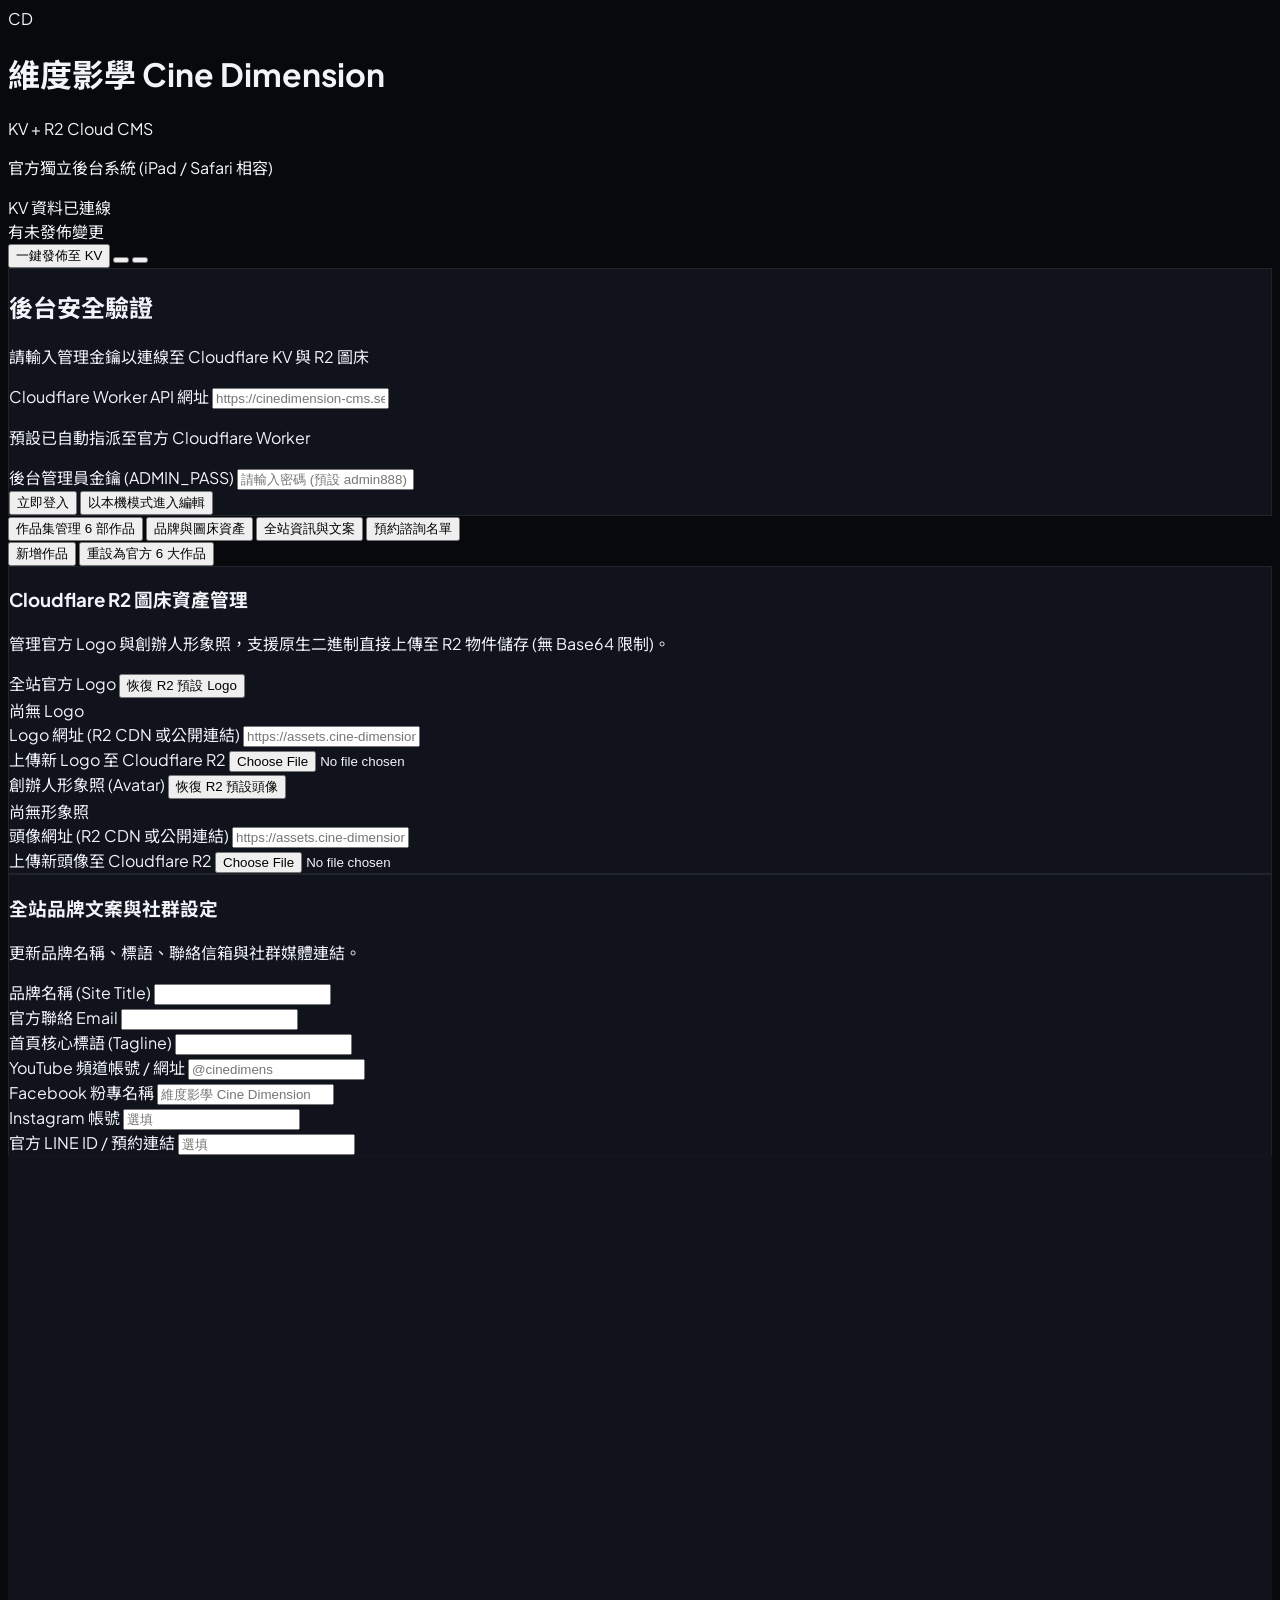
==== commit 35f41e47: "chore: bump CMS to v4.2 and update API integration Upgraded to version 4.2 to support R2 cloud stora" ====
--- a/admin.html
+++ b/admin.html
@@ -3,7 +3,7 @@
 <head>
   <meta charset="UTF-8">
   <meta name="viewport" content="width=device-width, initial-scale=1.0, maximum-scale=1.0, user-scalable=no">
-  <title>維度影學 ｜ 雲端內容管理後台 (CineDimension CMS v4.1)</title>
+  <title>維度影學 ｜ 雲端內容管理後台 (CineDimension CMS v4.2)</title>
   <link rel="icon" href="data:image/svg+xml,<svg xmlns=%22http://www.w3.org/2000/svg%22 viewBox=%220 0 100 100%22><text y=%22.9em%22 font-size=%2290%22>🎬</text></svg>">
   
   <!-- Tailwind CSS CDN -->
@@ -78,9 +78,9 @@
       <div>
         <div class="flex items-center gap-2">
           <h1 class="text-base font-bold tracking-tight text-white">維度影學 Cine Dimension</h1>
-          <span class="text-[10px] uppercase font-bold tracking-wider px-2 py-0.5 rounded-full bg-amber-500/10 text-amber-400 border border-amber-500/20">KV Cloud CMS</span>
-        </div>
-        <p class="text-xs text-slate-400">官方獨立後台系統 (iPad / Safari 相容)</p>
+          <span class="text-[10px] uppercase font-bold tracking-wider px-2 py-0.5 rounded-full bg-amber-500/10 text-amber-400 border border-amber-500/20">KV + R2 Cloud CMS</span>
+        </div>
+        <p id="header-api-indicator" class="text-xs text-slate-400">官方獨立後台系統 (iPad / Safari 相容)</p>
       </div>
     </div>
 
@@ -149,576 +149,623 @@
         <i data-lucide="lock" class="w-7 h-7"></i>
       </div>
       <div>
-        <h2 class="text-xl font-bold text-white">維度影學 CMS 登入</h2>
-        <p class="text-xs text-slate-400 mt-1">請輸入管理員金鑰 (ADMIN_PASS) 以解鎖後台</p>
+        <h2 class="text-xl font-bold text-white tracking-tight">後台安全驗證</h2>
+        <p class="text-xs text-slate-400 mt-1">請輸入管理金鑰以連線至 Cloudflare KV 與 R2 圖床</p>
       </div>
 
       <div class="space-y-4 text-left">
         <div>
-          <label class="block text-xs font-semibold text-slate-300 mb-1">管理員金鑰 (Admin Pass / Secret)</label>
+          <label class="block text-xs font-semibold text-slate-300 mb-1.5">Cloudflare Worker API 網址</label>
+          <input 
+            type="url" 
+            id="login-worker-url" 
+            placeholder="https://cinedimension-cms.select03.workers.dev"
+            class="w-full px-3.5 py-2.5 rounded-xl bg-slate-950/80 border border-slate-800 text-slate-200 text-xs focus:outline-none focus:border-amber-500"
+          />
+          <p class="text-[10px] text-slate-500 mt-1">預設已自動指派至官方 Cloudflare Worker</p>
+        </div>
+
+        <div>
+          <label class="block text-xs font-semibold text-slate-300 mb-1.5">後台管理員金鑰 (ADMIN_PASS)</label>
           <input 
             type="password" 
             id="login-admin-secret" 
-            placeholder="預設：admin888"
-            value="admin888"
-            class="w-full px-3.5 py-2.5 bg-slate-950 border border-slate-800 rounded-xl text-sm text-white focus:outline-none focus:border-amber-500 font-mono"
+            placeholder="請輸入密碼 (預設 admin888)"
+            class="w-full px-3.5 py-2.5 rounded-xl bg-slate-950/80 border border-slate-800 text-slate-200 text-xs focus:outline-none focus:border-amber-500"
           />
-        </div>
-
-        <div>
-          <label class="block text-xs font-semibold text-slate-300 mb-1">Cloudflare Worker API 網址 (選填)</label>
-          <input 
-            type="text" 
-            id="login-worker-url" 
-            placeholder="例如：https://cine-dimension-api.select03.workers.dev"
-            class="w-full px-3.5 py-2.5 bg-slate-950 border border-slate-800 rounded-xl text-sm text-white focus:outline-none focus:border-amber-500 font-mono"
-          />
-          <p class="text-[11px] text-slate-500 mt-1">留空將預設使用本機代理端點 <code>/api</code></p>
         </div>
 
         <button 
           onclick="handleLoginSubmit()"
-          class="w-full py-3 bg-amber-500 hover:bg-amber-400 text-slate-950 font-bold rounded-xl text-sm transition-all cursor-pointer shadow-lg shadow-amber-950/30"
+          class="w-full py-2.5 bg-gradient-to-r from-amber-500 to-amber-600 hover:from-amber-400 hover:to-amber-500 text-slate-950 font-bold text-xs rounded-xl shadow-lg shadow-amber-950/40 transition-all cursor-pointer"
         >
-          登入管理後台
+          立即登入
         </button>
 
         <button 
           onclick="enterDirectEditMode()"
-          class="w-full py-2 bg-slate-900 hover:bg-slate-800 text-slate-400 hover:text-white rounded-xl text-xs transition-all cursor-pointer"
+          class="w-full py-2 bg-slate-900/60 hover:bg-slate-800 text-slate-400 hover:text-slate-200 text-xs rounded-xl border border-slate-800 transition-all cursor-pointer"
         >
           以本機模式進入編輯
         </button>
       </div>
     </div>
 
-    <!-- MAIN DASHBOARD CONTENT -->
+    <!-- CMS DASHBOARD VIEW -->
     <div id="dashboard-view" class="space-y-6">
 
       <!-- Navigation Tabs -->
-      <div class="flex border-b border-slate-800 gap-2 pb-2 overflow-x-auto">
-        <button 
-          onclick="switchTab('portfolio')"
-          id="tab-btn-portfolio"
-          class="px-4 py-2 rounded-xl text-xs font-bold transition-all flex items-center gap-2 bg-amber-500/10 text-amber-400 border border-amber-500/20 cursor-pointer"
-        >
-          <i data-lucide="film" class="w-4 h-4"></i>
-          <span>作品集管理 (6 大精選作品)</span>
-        </button>
-        <button 
-          onclick="switchTab('assets')"
-          id="tab-btn-assets"
-          class="px-4 py-2 rounded-xl text-xs font-bold transition-all flex items-center gap-2 bg-slate-900 text-slate-400 border border-slate-800 hover:text-white cursor-pointer"
-        >
-          <i data-lucide="image" class="w-4 h-4"></i>
-          <span>品牌素材與創辦人 (R2 存儲)</span>
-        </button>
-        <button 
-          onclick="switchTab('siteinfo')"
-          id="tab-btn-siteinfo"
-          class="px-4 py-2 rounded-xl text-xs font-bold transition-all flex items-center gap-2 bg-slate-900 text-slate-400 border border-slate-800 hover:text-white cursor-pointer"
-        >
-          <i data-lucide="globe" class="w-4 h-4"></i>
-          <span>網站資訊與 SEO 設定</span>
-        </button>
-        <button 
-          onclick="switchTab('leads')"
-          id="tab-btn-leads"
-          class="px-4 py-2 rounded-xl text-xs font-bold transition-all flex items-center gap-2 bg-slate-900 text-slate-400 border border-slate-800 hover:text-white cursor-pointer"
-        >
-          <i data-lucide="inbox" class="w-4 h-4"></i>
-          <span>諮詢名單與通知記錄</span>
-        </button>
+      <div class="flex items-center justify-between border-b border-slate-800/80 pb-3 flex-wrap gap-3">
+        <div class="flex items-center gap-1.5 bg-slate-950/60 p-1 rounded-2xl border border-slate-800/80">
+          <button 
+            id="tab-btn-portfolio"
+            onclick="switchTab('portfolio')"
+            class="px-4 py-2 rounded-xl text-xs font-bold transition-all flex items-center gap-2 bg-amber-500/10 text-amber-400 border border-amber-500/20 cursor-pointer"
+          >
+            <i data-lucide="film" class="w-3.5 h-3.5"></i>
+            <span>作品集管理</span>
+            <span id="portfolio-count-badge" class="px-1.5 py-0.2 rounded-full bg-amber-500/20 text-[10px]">6 部作品</span>
+          </button>
+
+          <button 
+            id="tab-btn-assets"
+            onclick="switchTab('assets')"
+            class="px-4 py-2 rounded-xl text-xs font-bold transition-all flex items-center gap-2 bg-slate-900 text-slate-400 border border-slate-800 hover:text-white cursor-pointer"
+          >
+            <i data-lucide="image" class="w-3.5 h-3.5"></i>
+            <span>品牌與圖床資產</span>
+          </button>
+
+          <button 
+            id="tab-btn-siteinfo"
+            onclick="switchTab('siteinfo')"
+            class="px-4 py-2 rounded-xl text-xs font-bold transition-all flex items-center gap-2 bg-slate-900 text-slate-400 border border-slate-800 hover:text-white cursor-pointer"
+          >
+            <i data-lucide="globe" class="w-3.5 h-3.5"></i>
+            <span>全站資訊與文案</span>
+          </button>
+
+          <button 
+            id="tab-btn-leads"
+            onclick="switchTab('leads')"
+            class="px-4 py-2 rounded-xl text-xs font-bold transition-all flex items-center gap-2 bg-slate-900 text-slate-400 border border-slate-800 hover:text-white cursor-pointer"
+          >
+            <i data-lucide="inbox" class="w-3.5 h-3.5"></i>
+            <span>預約諮詢名單</span>
+          </button>
+        </div>
+
+        <!-- Quick Action Buttons -->
+        <div class="flex items-center gap-2">
+          <button 
+            onclick="openAddPortfolioModal()"
+            class="flex items-center gap-1.5 px-3.5 py-2 rounded-xl bg-slate-900 hover:bg-slate-800 border border-slate-800 text-amber-400 hover:text-amber-300 text-xs font-semibold transition-all cursor-pointer"
+          >
+            <i data-lucide="plus-circle" class="w-3.5 h-3.5"></i>
+            <span>新增作品</span>
+          </button>
+
+          <button 
+            onclick="restoreDefaultPortfolio()"
+            title="載入預設 6 大作品集"
+            class="flex items-center gap-1.5 px-3.5 py-2 rounded-xl bg-slate-900 hover:bg-slate-800 border border-slate-800 text-slate-400 hover:text-white text-xs transition-all cursor-pointer"
+          >
+            <i data-lucide="rotate-ccw" class="w-3.5 h-3.5"></i>
+            <span>重設為官方 6 大作品</span>
+          </button>
+        </div>
       </div>
 
       <!-- ========================================== -->
       <!-- TAB 1: PORTFOLIO MANAGEMENT -->
       <!-- ========================================== -->
-      <div id="tab-content-portfolio" class="space-y-6">
-        <div class="flex flex-col sm:flex-row justify-between items-start sm:items-center gap-4">
+      <section id="tab-content-portfolio" class="space-y-4">
+        <div id="portfolio-grid" class="grid grid-cols-1 md:grid-cols-2 lg:grid-cols-3 gap-4">
+          <!-- Dynamically populated portfolio cards -->
+        </div>
+      </section>
+
+      <!-- ========================================== -->
+      <!-- TAB 2: BRAND & R2 ASSETS -->
+      <!-- ========================================== -->
+      <section id="tab-content-assets" class="hidden space-y-6">
+        <div class="p-6 rounded-2xl glass-panel border border-slate-800 space-y-6">
           <div>
-            <h2 class="text-lg font-bold text-white flex items-center gap-2">
-              <span>首頁作品集清單</span>
-              <span id="portfolio-count-badge" class="px-2 py-0.5 rounded-full bg-slate-800 text-amber-400 text-xs font-semibold">6 部作品</span>
-            </h2>
-            <p class="text-xs text-slate-400 mt-0.5">點擊作品即可編輯片名、YouTube 影片、高畫質封面與標籤</p>
+            <h3 class="text-base font-bold text-white flex items-center gap-2">
+              <i data-lucide="layers" class="w-4 h-4 text-amber-400"></i>
+              <span>Cloudflare R2 圖床資產管理</span>
+            </h3>
+            <p class="text-xs text-slate-400 mt-1">管理官方 Logo 與創辦人形象照，支援原生二進制直接上傳至 R2 物件儲存 (無 Base64 限制)。</p>
           </div>
 
-          <div class="flex items-center gap-2 w-full sm:w-auto">
-            <button 
-              onclick="openAddPortfolioModal()"
-              class="flex-1 sm:flex-none flex items-center justify-center gap-2 px-3.5 py-2 bg-slate-800 hover:bg-slate-700 text-white rounded-xl text-xs font-semibold border border-slate-700 transition-all cursor-pointer"
-            >
-              <i data-lucide="plus" class="w-4 h-4 text-amber-400"></i>
-              <span>新增作品</span>
-            </button>
-            <button 
-              onclick="restoreDefaultPortfolio()"
-              class="flex items-center gap-1.5 px-3.5 py-2 bg-slate-900 hover:bg-slate-800 text-slate-400 hover:text-amber-400 rounded-xl text-xs border border-slate-800 transition-all cursor-pointer"
-              title="重設為預設 6 大作品集"
-            >
-              <i data-lucide="rotate-ccw" class="w-3.5 h-3.5"></i>
-              <span>恢復預設</span>
-            </button>
-          </div>
-        </div>
-
-        <!-- Portfolio Cards Grid -->
-        <div id="portfolio-grid" class="grid grid-cols-1 md:grid-cols-2 lg:grid-cols-3 gap-4">
-          <!-- Populated by JavaScript -->
-        </div>
-      </div>
-
-      <!-- ========================================== -->
-      <!-- TAB 2: BRAND ASSETS & FOUNDER IMAGE (R2) -->
-      <!-- ========================================== -->
-      <div id="tab-content-assets" class="hidden space-y-6">
-        <div>
-          <h2 class="text-lg font-bold text-white">品牌素材與 R2 雲端儲存</h2>
-          <p class="text-xs text-slate-400 mt-0.5">管理網站主 Logo 與悟哥創辦人照片，上傳後直接存放於 Cloudflare R2</p>
-        </div>
-
-        <div class="grid grid-cols-1 md:grid-cols-2 gap-6">
-          <!-- Logo Asset Box -->
-          <div class="p-5 rounded-2xl glass-panel border border-slate-800 space-y-4">
-            <div class="flex items-center justify-between">
-              <h3 class="text-sm font-bold text-white flex items-center gap-2">
-                <i data-lucide="badge" class="w-4 h-4 text-amber-400"></i>
-                <span>網站主標誌 (Logo.svg)</span>
-              </h3>
-              <button 
-                onclick="resetToDefaultLogo()"
-                class="text-xs text-slate-400 hover:text-amber-400 flex items-center gap-1 cursor-pointer"
-              >
-                <i data-lucide="rotate-ccw" class="w-3 h-3"></i>
-                <span>恢復官方預設</span>
-              </button>
-            </div>
-
-            <div class="h-36 bg-[#0c0e13] border border-slate-800 rounded-xl flex items-center justify-center p-4 relative group overflow-hidden">
-              <img id="preview-asset-logo" src="" alt="Logo" referrerpolicy="no-referrer" onerror="this.classList.add('hidden'); document.getElementById('empty-asset-logo')?.classList.remove('hidden');" class="max-h-full max-w-full object-contain hidden" />
-              <div id="empty-asset-logo" class="text-center text-slate-500 text-xs flex flex-col items-center gap-1">
-                <i data-lucide="image" class="w-8 h-8 text-slate-600"></i>
-                <span>使用官方預設向量 Logo</span>
+          <div class="grid grid-cols-1 md:grid-cols-2 gap-6">
+            <!-- Official Brand Logo -->
+            <div class="p-5 rounded-xl bg-slate-950/60 border border-slate-800/80 space-y-4">
+              <div class="flex items-center justify-between">
+                <span class="text-xs font-bold text-amber-400 uppercase tracking-wider">全站官方 Logo</span>
+                <button 
+                  onclick="resetToDefaultLogo()"
+                  class="text-[10px] text-slate-400 hover:text-amber-400 underline cursor-pointer"
+                >
+                  恢復 R2 預設 Logo
+                </button>
+              </div>
+
+              <div class="w-full h-32 rounded-xl bg-slate-900/60 border border-slate-800 flex items-center justify-center p-4 relative overflow-hidden">
+                <img 
+                  id="preview-asset-logo" 
+                  src="https://assets.cine-dimension.com/Logo.svg" 
+                  alt="Brand Logo" 
+                  class="max-h-full max-w-full object-contain filter drop-shadow-md"
+                  onerror="this.style.display='none'"
+                />
+                <div id="empty-asset-logo" class="hidden text-xs text-slate-500">尚無 Logo</div>
+              </div>
+
+              <div class="space-y-2">
+                <label class="block text-xs font-medium text-slate-300">Logo 網址 (R2 CDN 或公開連結)</label>
+                <input 
+                  type="url" 
+                  id="input-asset-logo" 
+                  placeholder="https://assets.cine-dimension.com/Logo.svg"
+                  onchange="handleAssetUrlChange('logo', this.value)"
+                  class="w-full px-3 py-2 rounded-xl bg-slate-900 border border-slate-800 text-xs text-slate-200 focus:outline-none focus:border-amber-500"
+                />
+              </div>
+
+              <div>
+                <label class="flex items-center justify-center gap-2 w-full py-2.5 px-4 rounded-xl bg-slate-900 hover:bg-slate-800 border border-slate-700 text-slate-200 text-xs font-semibold cursor-pointer transition-all">
+                  <i data-lucide="upload-cloud" class="w-4 h-4 text-amber-400"></i>
+                  <span>上傳新 Logo 至 Cloudflare R2</span>
+                  <input 
+                    type="file" 
+                    accept="image/svg+xml,image/png,image/jpeg,image/webp" 
+                    class="hidden" 
+                    onchange="handleAssetUpload(event, 'logo')"
+                  />
+                </label>
               </div>
             </div>
 
-            <div class="space-y-2">
-              <label class="block text-xs font-semibold text-slate-300">自訂 Logo 網址 或 上傳向量 SVG / 圖片</label>
-              <div class="flex gap-2">
+            <!-- Founder Photo -->
+            <div class="p-5 rounded-xl bg-slate-950/60 border border-slate-800/80 space-y-4">
+              <div class="flex items-center justify-between">
+                <span class="text-xs font-bold text-amber-400 uppercase tracking-wider">創辦人形象照 (Avatar)</span>
+                <button 
+                  onclick="resetToDefaultAvatar()"
+                  class="text-[10px] text-slate-400 hover:text-amber-400 underline cursor-pointer"
+                >
+                  恢復 R2 預設頭像
+                </button>
+              </div>
+
+              <div class="w-full h-32 rounded-xl bg-slate-900/60 border border-slate-800 flex items-center justify-center p-2 relative overflow-hidden">
+                <img 
+                  id="preview-asset-founder" 
+                  src="https://assets.cine-dimension.com/avatar.JPG" 
+                  alt="Founder Avatar" 
+                  class="w-24 h-24 rounded-full object-cover border-2 border-amber-500/40 shadow-lg"
+                  onerror="this.style.display='none'"
+                />
+                <div id="empty-asset-founder" class="hidden text-xs text-slate-500">尚無形象照</div>
+              </div>
+
+              <div class="space-y-2">
+                <label class="block text-xs font-medium text-slate-300">頭像網址 (R2 CDN 或公開連結)</label>
                 <input 
-                  type="text" 
-                  id="input-asset-logo"
-                  oninput="handleAssetUrlChange('logo', this.value)"
-                  placeholder="https://assets.cine-dimension.com/Logo.svg" 
-                  class="flex-1 px-3 py-2 bg-slate-950 border border-slate-800 rounded-xl text-xs text-white focus:outline-none focus:border-amber-500 font-mono"
+                  type="url" 
+                  id="input-asset-founder" 
+                  placeholder="https://assets.cine-dimension.com/avatar.JPG"
+                  onchange="handleAssetUrlChange('founderImage', this.value)"
+                  class="w-full px-3 py-2 rounded-xl bg-slate-900 border border-slate-800 text-xs text-slate-200 focus:outline-none focus:border-amber-500"
                 />
-                <label class="px-3 py-2 bg-slate-800 hover:bg-slate-700 text-white rounded-xl text-xs font-medium border border-slate-700 cursor-pointer flex items-center gap-1.5 shrink-0">
-                  <i data-lucide="upload" class="w-3.5 h-3.5 text-amber-400"></i>
-                  <span>上傳檔案</span>
-                  <input type="file" accept="image/*,.svg" onchange="handleAssetUpload(event, 'logo')" class="hidden" />
+              </div>
+
+              <div>
+                <label class="flex items-center justify-center gap-2 w-full py-2.5 px-4 rounded-xl bg-slate-900 hover:bg-slate-800 border border-slate-700 text-slate-200 text-xs font-semibold cursor-pointer transition-all">
+                  <i data-lucide="upload-cloud" class="w-4 h-4 text-amber-400"></i>
+                  <span>上傳新頭像至 Cloudflare R2</span>
+                  <input 
+                    type="file" 
+                    accept="image/png,image/jpeg,image/webp" 
+                    class="hidden" 
+                    onchange="handleAssetUpload(event, 'founderImage')"
+                  />
                 </label>
               </div>
             </div>
           </div>
-
-          <!-- Founder Image Asset Box -->
-          <div class="p-5 rounded-2xl glass-panel border border-slate-800 space-y-4">
-            <div class="flex items-center justify-between">
-              <h3 class="text-sm font-bold text-white flex items-center gap-2">
-                <i data-lucide="user-check" class="w-4 h-4 text-amber-400"></i>
-                <span>創辦人照片 (悟哥 avatar.JPG)</span>
-              </h3>
-              <button 
-                onclick="resetToDefaultAvatar()"
-                class="text-xs text-slate-400 hover:text-amber-400 flex items-center gap-1 cursor-pointer"
-              >
-                <i data-lucide="rotate-ccw" class="w-3 h-3"></i>
-                <span>恢復官方預設</span>
-              </button>
-            </div>
-
-            <div class="h-36 bg-[#0c0e13] border border-slate-800 rounded-xl flex items-center justify-center p-4 relative group overflow-hidden">
-              <img id="preview-asset-founder" src="" alt="Portrait" referrerpolicy="no-referrer" onerror="this.classList.add('hidden'); document.getElementById('empty-asset-founder')?.classList.remove('hidden');" class="max-h-full max-w-full object-contain rounded-lg hidden" />
-              <div id="empty-asset-founder" class="text-center text-slate-500 text-xs flex flex-col items-center gap-1">
-                <i data-lucide="user" class="w-8 h-8 text-slate-600"></i>
-                <span>使用預設悟哥肖像</span>
-              </div>
-            </div>
-
-            <div class="space-y-2">
-              <label class="block text-xs font-semibold text-slate-300">自訂照片網址 或 上傳高清圖檔</label>
-              <div class="flex gap-2">
-                <input 
-                  type="text" 
-                  id="input-asset-founder"
-                  oninput="handleAssetUrlChange('founderImage', this.value)"
-                  placeholder="https://assets.cine-dimension.com/avatar.JPG" 
-                  class="flex-1 px-3 py-2 bg-slate-950 border border-slate-800 rounded-xl text-xs text-white focus:outline-none focus:border-amber-500 font-mono"
-                />
-                <label class="px-3 py-2 bg-slate-800 hover:bg-slate-700 text-white rounded-xl text-xs font-medium border border-slate-700 cursor-pointer flex items-center gap-1.5 shrink-0">
-                  <i data-lucide="upload" class="w-3.5 h-3.5 text-amber-400"></i>
-                  <span>上傳照片</span>
-                  <input type="file" accept="image/*" onchange="handleAssetUpload(event, 'founderImage')" class="hidden" />
-                </label>
-              </div>
-            </div>
+        </div>
+      </section>
+
+      <!-- ========================================== -->
+      <!-- TAB 3: SITE INFO & METADATA -->
+      <!-- ========================================== -->
+      <section id="tab-content-siteinfo" class="hidden space-y-6">
+        <div class="p-6 rounded-2xl glass-panel border border-slate-800 space-y-6">
+          <div>
+            <h3 class="text-base font-bold text-white flex items-center gap-2">
+              <i data-lucide="file-text" class="w-4 h-4 text-amber-400"></i>
+              <span>全站品牌文案與社群設定</span>
+            </h3>
+            <p class="text-xs text-slate-400 mt-1">更新品牌名稱、標語、聯絡信箱與社群媒體連結。</p>
           </div>
-        </div>
-      </div>
-
-      <!-- ========================================== -->
-      <!-- TAB 3: SITE INFO & SEO -->
-      <!-- ========================================== -->
-      <div id="tab-content-siteinfo" class="hidden space-y-6">
-        <div>
-          <h2 class="text-lg font-bold text-white">網站全域資訊與社群連結</h2>
-          <p class="text-xs text-slate-400 mt-0.5">修改前台頁首、頁尾的聯絡資訊與官方社群連結</p>
-        </div>
-
-        <div class="p-6 rounded-2xl glass-panel border border-slate-800 space-y-5">
-          <div class="grid grid-cols-1 md:grid-cols-2 gap-5">
+
+          <div class="grid grid-cols-1 md:grid-cols-2 gap-4">
             <div>
-              <label class="block text-xs font-semibold text-slate-300 mb-1">網站品牌標題 (Site Title)</label>
+              <label class="block text-xs font-medium text-slate-300 mb-1">品牌名稱 (Site Title)</label>
               <input 
                 type="text" 
-                id="meta-title"
+                id="meta-title" 
                 oninput="handleSiteInfoChange('title', this.value)"
-                class="w-full px-3 py-2.5 bg-slate-950 border border-slate-800 rounded-xl text-xs text-white focus:outline-none focus:border-amber-500"
+                class="w-full px-3.5 py-2.5 rounded-xl bg-slate-900 border border-slate-800 text-xs text-white focus:outline-none focus:border-amber-500"
               />
             </div>
+
             <div>
-              <label class="block text-xs font-semibold text-slate-300 mb-1">官方聯絡 Email</label>
+              <label class="block text-xs font-medium text-slate-300 mb-1">官方聯絡 Email</label>
               <input 
                 type="email" 
-                id="meta-email"
+                id="meta-email" 
                 oninput="handleSiteInfoChange('email', this.value)"
-                class="w-full px-3 py-2.5 bg-slate-950 border border-slate-800 rounded-xl text-xs text-white focus:outline-none focus:border-amber-500"
+                class="w-full px-3.5 py-2.5 rounded-xl bg-slate-900 border border-slate-800 text-xs text-white focus:outline-none focus:border-amber-500"
               />
             </div>
+
             <div class="md:col-span-2">
-              <label class="block text-xs font-semibold text-slate-300 mb-1">品牌主標語 / Slogan</label>
+              <label class="block text-xs font-medium text-slate-300 mb-1">首頁核心標語 (Tagline)</label>
               <input 
                 type="text" 
-                id="meta-tagline"
+                id="meta-tagline" 
                 oninput="handleSiteInfoChange('tagline', this.value)"
-                class="w-full px-3 py-2.5 bg-slate-950 border border-slate-800 rounded-xl text-xs text-white focus:outline-none focus:border-amber-500"
+                class="w-full px-3.5 py-2.5 rounded-xl bg-slate-900 border border-slate-800 text-xs text-white focus:outline-none focus:border-amber-500"
               />
             </div>
+
             <div>
-              <label class="block text-xs font-semibold text-slate-300 mb-1">YouTube 頻道名稱 / 帳號</label>
+              <label class="block text-xs font-medium text-slate-300 mb-1">YouTube 頻道帳號 / 網址</label>
               <input 
                 type="text" 
-                id="meta-youtube"
+                id="meta-youtube" 
+                placeholder="@cinedimens"
                 oninput="handleSiteInfoChange('youtube', this.value)"
-                class="w-full px-3 py-2.5 bg-slate-950 border border-slate-800 rounded-xl text-xs text-white focus:outline-none focus:border-amber-500"
+                class="w-full px-3.5 py-2.5 rounded-xl bg-slate-900 border border-slate-800 text-xs text-white focus:outline-none focus:border-amber-500"
               />
             </div>
+
             <div>
-              <label class="block text-xs font-semibold text-slate-300 mb-1">Facebook 粉專名稱</label>
+              <label class="block text-xs font-medium text-slate-300 mb-1">Facebook 粉專名稱</label>
               <input 
                 type="text" 
-                id="meta-facebook"
+                id="meta-facebook" 
+                placeholder="維度影學 Cine Dimension"
                 oninput="handleSiteInfoChange('facebook', this.value)"
-                class="w-full px-3 py-2.5 bg-slate-950 border border-slate-800 rounded-xl text-xs text-white focus:outline-none focus:border-amber-500"
+                class="w-full px-3.5 py-2.5 rounded-xl bg-slate-900 border border-slate-800 text-xs text-white focus:outline-none focus:border-amber-500"
               />
             </div>
+
             <div>
-              <label class="block text-xs font-semibold text-slate-300 mb-1">Instagram 帳號 (選填)</label>
+              <label class="block text-xs font-medium text-slate-300 mb-1">Instagram 帳號</label>
               <input 
                 type="text" 
-                id="meta-instagram"
+                id="meta-instagram" 
+                placeholder="選填"
                 oninput="handleSiteInfoChange('instagram', this.value)"
-                placeholder="@cine_dimension"
-                class="w-full px-3 py-2.5 bg-slate-950 border border-slate-800 rounded-xl text-xs text-white focus:outline-none focus:border-amber-500 font-mono"
+                class="w-full px-3.5 py-2.5 rounded-xl bg-slate-900 border border-slate-800 text-xs text-white focus:outline-none focus:border-amber-500"
               />
             </div>
+
             <div>
-              <label class="block text-xs font-semibold text-slate-300 mb-1">LINE 官方帳號 (選填)</label>
+              <label class="block text-xs font-medium text-slate-300 mb-1">官方 LINE ID / 預約連結</label>
               <input 
                 type="text" 
-                id="meta-line"
+                id="meta-line" 
+                placeholder="選填"
                 oninput="handleSiteInfoChange('line', this.value)"
-                placeholder="@cinedimension"
-                class="w-full px-3 py-2.5 bg-slate-950 border border-slate-800 rounded-xl text-xs text-white focus:outline-none focus:border-amber-500 font-mono"
+                class="w-full px-3.5 py-2.5 rounded-xl bg-slate-900 border border-slate-800 text-xs text-white focus:outline-none focus:border-amber-500"
               />
             </div>
           </div>
         </div>
-      </div>
+      </section>
 
       <!-- ========================================== -->
-      <!-- TAB 4: LEADS / INQUIRIES -->
+      <!-- TAB 4: LEADS & INQUIRIES -->
       <!-- ========================================== -->
-      <div id="tab-content-leads" class="hidden space-y-6">
-        <div class="flex items-center justify-between">
-          <div>
-            <h2 class="text-lg font-bold text-white">諮詢表單名單與紀錄</h2>
-            <p class="text-xs text-slate-400 mt-0.5">學員與客戶透過前台提交的合作與課程諮詢名單</p>
+      <section id="tab-content-leads" class="hidden space-y-4">
+        <div class="p-6 rounded-2xl glass-panel border border-slate-800 space-y-4">
+          <div class="flex items-center justify-between">
+            <div>
+              <h3 class="text-base font-bold text-white flex items-center gap-2">
+                <i data-lucide="mail-check" class="w-4 h-4 text-amber-400"></i>
+                <span>前台客戶諮詢與預約紀錄 (Cloudflare KV)</span>
+              </h3>
+              <p class="text-xs text-slate-400 mt-1">即時同步前台提交的諮詢名單，支援 Telegram Bot 雙向通知。</p>
+            </div>
+            <button 
+              onclick="fetchLeadsList()"
+              class="px-3 py-1.5 rounded-lg bg-slate-900 border border-slate-800 text-xs text-slate-300 hover:text-white flex items-center gap-1.5 cursor-pointer"
+            >
+              <i data-lucide="refresh-cw" class="w-3.5 h-3.5"></i>
+              <span>重新整理</span>
+            </button>
           </div>
-          <button 
-            onclick="fetchLeadsList()"
-            class="flex items-center gap-1.5 px-3 py-1.5 bg-slate-800 hover:bg-slate-700 text-xs font-medium rounded-xl border border-slate-700 cursor-pointer"
-          >
-            <i data-lucide="refresh-cw" class="w-3.5 h-3.5"></i>
-            <span>重新整理</span>
-          </button>
-        </div>
-
-        <div class="rounded-2xl glass-panel border border-slate-800 overflow-hidden">
-          <div class="overflow-x-auto">
-            <table class="w-full text-left text-xs">
-              <thead class="bg-slate-900/90 text-slate-400 uppercase font-semibold border-b border-slate-800">
+
+          <div class="overflow-x-auto rounded-xl border border-slate-800">
+            <table class="w-full text-left text-xs text-slate-300">
+              <thead class="bg-slate-950/80 text-slate-400 uppercase text-[10px] tracking-wider border-b border-slate-800">
                 <tr>
                   <th class="p-3.5">時間</th>
                   <th class="p-3.5">姓名</th>
                   <th class="p-3.5">電話</th>
                   <th class="p-3.5">Email / LINE</th>
-                  <th class="p-3.5">感興趣項目</th>
-                  <th class="p-3.5">留言內容</th>
+                  <th class="p-3.5">項目</th>
+                  <th class="p-3.5">需求說明</th>
                 </tr>
               </thead>
-              <tbody id="leads-table-body" class="divide-y divide-slate-800/60 text-slate-300">
+              <tbody id="leads-table-body" class="divide-y divide-slate-800/60 bg-slate-900/30">
                 <tr>
-                  <td colspan="6" class="p-6 text-center text-slate-500">
-                    載入名單中或尚未有新諮詢...
-                  </td>
+                  <td colspan="6" class="p-8 text-center text-slate-500">正在讀取諮詢名單...</td>
                 </tr>
               </tbody>
             </table>
           </div>
         </div>
-      </div>
+      </section>
 
     </div>
   </main>
 
   <!-- ========================================== -->
-  <!-- MODAL: EDIT / ADD PORTFOLIO ITEM -->
+  <!-- MODAL: ADD / EDIT PORTFOLIO ITEM -->
   <!-- ========================================== -->
-  <div id="portfolio-modal" class="hidden fixed inset-0 z-50 flex items-center justify-center p-4 bg-slate-950/80 backdrop-blur-md">
-    <div class="max-w-2xl w-full bg-[#10141d] border border-slate-800 rounded-2xl shadow-2xl overflow-hidden flex flex-col max-h-[90vh]">
-      
-      <div class="px-6 py-4 border-b border-slate-800 flex items-center justify-between bg-slate-900/50">
-        <h3 id="modal-title" class="text-sm font-bold text-white flex items-center gap-2">
+  <div id="portfolio-modal" class="fixed inset-0 z-50 bg-slate-950/80 backdrop-blur-sm flex items-center justify-center p-4 hidden">
+    <div class="max-w-2xl w-full rounded-2xl glass-panel border border-slate-800 p-6 space-y-5 max-h-[90vh] overflow-y-auto">
+      <div class="flex items-center justify-between border-b border-slate-800 pb-3">
+        <h3 id="modal-title" class="text-base font-bold text-white flex items-center gap-2">
           <i data-lucide="edit-3" class="w-4 h-4 text-amber-400"></i>
           <span>編輯作品</span>
         </h3>
-        <button onclick="closePortfolioModal()" class="text-slate-400 hover:text-white p-1 rounded-lg cursor-pointer">
-          <i data-lucide="x" class="w-4 h-4"></i>
+        <button onclick="closePortfolioModal()" class="text-slate-400 hover:text-white p-1 rounded-lg">
+          <i data-lucide="x" class="w-5 h-5"></i>
         </button>
       </div>
 
-      <div class="p-6 space-y-4 overflow-y-auto flex-1 text-xs">
-        <input type="hidden" id="modal-item-index" value="-1" />
-        <input type="hidden" id="modal-item-id" value="" />
-
-        <div>
-          <label class="block font-semibold text-slate-300 mb-1">作品名稱 / 片名 <span class="text-rose-400">*</span></label>
+      <input type="hidden" id="modal-item-index" value="-1" />
+      <input type="hidden" id="modal-item-id" value="" />
+
+      <div class="grid grid-cols-1 md:grid-cols-2 gap-4">
+        <div class="md:col-span-2">
+          <label class="block text-xs font-semibold text-slate-300 mb-1">作品名稱 *</label>
           <input 
             type="text" 
             id="modal-input-title" 
-            placeholder="例如：維度影學 2026 年度品牌形象篇" 
-            class="w-full px-3 py-2 bg-slate-950 border border-slate-800 rounded-xl text-white focus:outline-none focus:border-amber-500"
+            placeholder="例如：嘉義縣竹崎地區農會「手機影音實戰班」"
+            class="w-full px-3.5 py-2.5 rounded-xl bg-slate-900 border border-slate-800 text-xs text-white focus:outline-none focus:border-amber-500"
           />
         </div>
 
-        <div class="grid grid-cols-1 sm:grid-cols-2 gap-4">
-          <div>
-            <label class="block font-semibold text-slate-300 mb-1">作品類別</label>
-            <input 
-              type="text" 
-              id="modal-input-category" 
-              placeholder="例如：商業廣告、手機電影、紀錄片" 
-              class="w-full px-3 py-2 bg-slate-950 border border-slate-800 rounded-xl text-white focus:outline-none focus:border-amber-500"
-            />
-          </div>
-          <div>
-            <label class="block font-semibold text-slate-300 mb-1">年份</label>
-            <input 
-              type="text" 
-              id="modal-input-year" 
-              placeholder="例如：2026" 
-              class="w-full px-3 py-2 bg-slate-950 border border-slate-800 rounded-xl text-white focus:outline-none focus:border-amber-500"
-            />
-          </div>
-        </div>
-
-        <div class="grid grid-cols-1 sm:grid-cols-2 gap-4">
-          <div>
-            <label class="block font-semibold text-slate-300 mb-1">擔綱職位 / 角色</label>
-            <input 
-              type="text" 
-              id="modal-input-role" 
-              placeholder="例如：導演 / 攝影指導 / 剪輯" 
-              class="w-full px-3 py-2 bg-slate-950 border border-slate-800 rounded-xl text-white focus:outline-none focus:border-amber-500"
-            />
-          </div>
-          <div>
-            <label class="block font-semibold text-slate-300 mb-1">客戶名稱 / 專案型態</label>
-            <input 
-              type="text" 
-              id="modal-input-client" 
-              placeholder="例如：維度影學 Cine Dimension" 
-              class="w-full px-3 py-2 bg-slate-950 border border-slate-800 rounded-xl text-white focus:outline-none focus:border-amber-500"
-            />
-          </div>
-        </div>
-
         <div>
-          <label class="block font-semibold text-slate-300 mb-1">作品劇情簡介 / 拍攝理念</label>
+          <label class="block text-xs font-semibold text-slate-300 mb-1">作品分類</label>
+          <input 
+            type="text" 
+            id="modal-input-category" 
+            placeholder="例如：教育培訓與在地品牌 / 商業廣告 / 微電影"
+            class="w-full px-3.5 py-2.5 rounded-xl bg-slate-900 border border-slate-800 text-xs text-white focus:outline-none focus:border-amber-500"
+          />
+        </div>
+
+        <div>
+          <label class="block text-xs font-semibold text-slate-300 mb-1">創作年份</label>
+          <input 
+            type="text" 
+            id="modal-input-year" 
+            placeholder="例如：2023-2024"
+            class="w-full px-3.5 py-2.5 rounded-xl bg-slate-900 border border-slate-800 text-xs text-white focus:outline-none focus:border-amber-500"
+          />
+        </div>
+
+        <div>
+          <label class="block text-xs font-semibold text-slate-300 mb-1">擔任職責 / 角色</label>
+          <input 
+            type="text" 
+            id="modal-input-role" 
+            placeholder="例如：影音課程總教練 / 導演 / 攝影師"
+            class="w-full px-3.5 py-2.5 rounded-xl bg-slate-900 border border-slate-800 text-xs text-white focus:outline-none focus:border-amber-500"
+          />
+        </div>
+
+        <div>
+          <label class="block text-xs font-semibold text-slate-300 mb-1">客戶 / 合作單位</label>
+          <input 
+            type="text" 
+            id="modal-input-client" 
+            placeholder="例如：嘉義縣竹崎地區農會"
+            class="w-full px-3.5 py-2.5 rounded-xl bg-slate-900 border border-slate-800 text-xs text-white focus:outline-none focus:border-amber-500"
+          />
+        </div>
+
+        <div class="md:col-span-2">
+          <label class="block text-xs font-semibold text-slate-300 mb-1">專案簡介 (Description)</label>
           <textarea 
             id="modal-input-desc" 
-            rows="3"
-            placeholder="描述本作品的視覺氛圍、故事理念或技術突破..."
-            class="w-full px-3 py-2 bg-slate-950 border border-slate-800 rounded-xl text-white focus:outline-none focus:border-amber-500"
+            rows="3" 
+            placeholder="請輸入作品背景與核心成果..."
+            class="w-full px-3.5 py-2.5 rounded-xl bg-slate-900 border border-slate-800 text-xs text-white focus:outline-none focus:border-amber-500"
           ></textarea>
         </div>
 
-        <div>
-          <label class="block font-semibold text-slate-300 mb-1">YouTube 完整影片網址 (必填，支援 Shorts 與 youtu.be)</label>
-          <div class="flex gap-2">
+        <div class="md:col-span-2">
+          <label class="block text-xs font-semibold text-slate-300 mb-1">標籤 Tags (請用逗號分隔)</label>
+          <input 
+            type="text" 
+            id="modal-input-tags" 
+            placeholder="手機攝影, 農會內訓, AI影音應用, 品牌行銷"
+            class="w-full px-3.5 py-2.5 rounded-xl bg-slate-900 border border-slate-800 text-xs text-white focus:outline-none focus:border-amber-500"
+          />
+        </div>
+
+        <div class="md:col-span-2">
+          <label class="block text-xs font-semibold text-slate-300 mb-1">YouTube 影片網址 (Video URL)</label>
+          <div class="flex items-center gap-2">
             <input 
-              type="text" 
+              type="url" 
               id="modal-input-video" 
-              placeholder="https://www.youtube.com/watch?v=..." 
-              class="flex-1 px-3 py-2 bg-slate-950 border border-slate-800 rounded-xl text-white focus:outline-none focus:border-amber-500 font-mono"
+              placeholder="https://youtu.be/_JjmH05QYlU"
+              class="flex-1 px-3.5 py-2.5 rounded-xl bg-slate-900 border border-slate-800 text-xs text-white focus:outline-none focus:border-amber-500"
             />
             <button 
-              type="button" 
+              type="button"
               onclick="autoFetchYouTubeThumb()"
-              class="px-3 py-2 bg-slate-800 hover:bg-slate-700 text-amber-400 font-semibold rounded-xl text-[11px] shrink-0 border border-slate-700 cursor-pointer"
+              class="px-3.5 py-2.5 rounded-xl bg-slate-800 hover:bg-slate-700 text-amber-400 text-xs font-semibold whitespace-nowrap cursor-pointer"
             >
-              抓取 YT 封面
+              自動抓取封面
             </button>
           </div>
         </div>
 
-        <!-- Cover Image & R2 Upload -->
-        <div class="space-y-2 pt-1 border-t border-slate-800/80">
-          <label class="block font-semibold text-slate-300">封面圖片 (支援 R2 網址、YouTube 高畫質或本機直傳 R2)</label>
-
-          <div class="flex flex-col sm:flex-row gap-3 items-start sm:items-center">
-            <div class="w-28 h-20 rounded-lg bg-slate-950 border border-slate-800 overflow-hidden shrink-0 flex items-center justify-center relative">
-              <img id="modal-preview-image" src="" referrerpolicy="no-referrer" onerror="this.classList.add('hidden'); document.getElementById('modal-empty-image')?.classList.remove('hidden');" class="w-full h-full object-cover hidden" />
-              <div id="modal-empty-image" class="text-[11px] text-slate-600 flex flex-col items-center">
-                <i data-lucide="image" class="w-6 h-6 text-slate-700"></i>
-                <span>無圖片</span>
-              </div>
-            </div>
-
-            <div class="flex-1 space-y-2 w-full">
+        <div class="md:col-span-2">
+          <label class="block text-xs font-semibold text-slate-300 mb-1">封面圖片網址 (Image URL)</label>
+          <input 
+            type="url" 
+            id="modal-input-image" 
+            placeholder="https://assets.cine-dimension.com/... 或 YouTube 預設封面"
+            oninput="updateModalImagePreview(this.value)"
+            class="w-full px-3.5 py-2.5 rounded-xl bg-slate-900 border border-slate-800 text-xs text-white focus:outline-none focus:border-amber-500"
+          />
+          
+          <div class="flex items-center justify-between mt-2">
+            <label class="flex items-center gap-2 text-xs text-slate-400 cursor-pointer">
+              <input type="checkbox" id="modal-auto-yt-thumb" checked class="rounded accent-amber-500" />
+              <span>若無指定圖片，自動從 YouTube 取得封面</span>
+            </label>
+
+            <!-- Direct File Upload to R2 -->
+            <label class="inline-flex items-center gap-1.5 text-xs text-amber-400 hover:text-amber-300 font-semibold cursor-pointer">
+              <i data-lucide="upload" class="w-3.5 h-3.5"></i>
+              <span>從本機上傳圖片至 R2</span>
               <input 
-                type="text" 
-                id="modal-input-image" 
-                oninput="updateModalImagePreview(this.value)"
-                placeholder="https://assets.cine-dimension.com/..." 
-                class="w-full px-3 py-2 bg-slate-950 border border-slate-800 rounded-xl text-white focus:outline-none focus:border-amber-500 font-mono"
+                type="file" 
+                accept="image/*" 
+                class="hidden" 
+                onchange="handleModalImageUpload(event)"
               />
-
-              <div class="flex items-center gap-2">
-                <label class="px-3 py-1.5 bg-slate-800 hover:bg-slate-700 text-white rounded-lg text-[11px] font-medium border border-slate-700 cursor-pointer flex items-center gap-1.5">
-                  <i data-lucide="upload" class="w-3.5 h-3.5 text-amber-400"></i>
-                  <span>選擇圖片直傳 R2</span>
-                  <input type="file" accept="image/*,.svg" onchange="handleModalImageUpload(event)" class="hidden" />
-                </label>
-
-                <label class="flex items-center gap-1.5 text-[11px] text-slate-400 cursor-pointer select-none">
-                  <input type="checkbox" id="modal-auto-yt-thumb" checked class="rounded border-slate-800 text-amber-500 focus:ring-0" />
-                  <span>無封面時自動使用 YouTube 高清縮圖</span>
-                </label>
-              </div>
+            </label>
+          </div>
+
+          <!-- Preview box -->
+          <div class="mt-3 aspect-video w-full rounded-xl bg-slate-950 border border-slate-800 overflow-hidden flex items-center justify-center">
+            <img 
+              id="modal-preview-image" 
+              src="" 
+              alt="封面預覽" 
+              referrerpolicy="no-referrer"
+              class="w-full h-full object-cover hidden"
+              onerror="this.classList.add('hidden'); document.getElementById('modal-empty-image').classList.remove('hidden');"
+            />
+            <div id="modal-empty-image" class="text-xs text-slate-500 flex flex-col items-center gap-1">
+              <i data-lucide="image" class="w-6 h-6 text-slate-600"></i>
+              <span>尚未設定封面圖</span>
             </div>
           </div>
         </div>
 
-        <div class="grid grid-cols-1 sm:grid-cols-2 gap-4">
-          <div>
-            <label class="block font-semibold text-slate-300 mb-1">標籤 Tags (請用逗號分隔)</label>
-            <input 
-              type="text" 
-              id="modal-input-tags" 
-              placeholder="手機電影, 4K HDR, 電影調色" 
-              class="w-full px-3 py-2 bg-slate-950 border border-slate-800 rounded-xl text-white focus:outline-none focus:border-amber-500"
-            />
-          </div>
-          <div>
-            <label class="block font-semibold text-slate-300 mb-1">作品亮點 Highlights (逗號分隔)</label>
-            <input 
-              type="text" 
-              id="modal-input-highlights" 
-              placeholder="iPhone 15 Pro, ProRes Log, ACES" 
-              class="w-full px-3 py-2 bg-slate-950 border border-slate-800 rounded-xl text-white focus:outline-none focus:border-amber-500"
-            />
-          </div>
+        <div class="md:col-span-2">
+          <label class="block text-xs font-semibold text-slate-300 mb-1">專案亮點 / 數據成效 (請用逗號分隔)</label>
+          <input 
+            type="text" 
+            id="modal-input-highlights" 
+            placeholder="輔導超過 50 位青農產出短影音, 滿意度高達 98%"
+            class="w-full px-3.5 py-2.5 rounded-xl bg-slate-900 border border-slate-800 text-xs text-white focus:outline-none focus:border-amber-500"
+          />
         </div>
       </div>
 
-      <div class="px-6 py-4 border-t border-slate-800 bg-slate-900/50 flex justify-end gap-2">
+      <div class="flex items-center justify-end gap-2.5 pt-3 border-t border-slate-800">
         <button 
           onclick="closePortfolioModal()"
-          class="px-4 py-2 bg-slate-800 hover:bg-slate-700 text-slate-300 rounded-xl text-xs font-semibold transition-all cursor-pointer"
+          class="px-4 py-2 rounded-xl bg-slate-800 text-slate-300 hover:text-white text-xs font-semibold cursor-pointer"
         >
           取消
         </button>
         <button 
           onclick="savePortfolioModalItem()"
-          class="px-5 py-2 bg-amber-500 hover:bg-amber-400 text-slate-950 font-bold rounded-xl text-xs transition-all shadow-lg shadow-amber-950/20 cursor-pointer"
+          class="px-5 py-2 rounded-xl bg-gradient-to-r from-amber-500 to-amber-600 text-slate-950 font-bold text-xs shadow-lg shadow-amber-950/30 cursor-pointer"
         >
-          確認儲存作品
+          暫存作品
         </button>
       </div>
-
     </div>
   </div>
 
   <!-- ========================================== -->
-  <!-- MODAL: SETTINGS (WORKER & API CONFIG) -->
+  <!-- MODAL: WORKER & API SETTINGS -->
   <!-- ========================================== -->
-  <div id="settings-modal" class="hidden fixed inset-0 z-50 flex items-center justify-center p-4 bg-slate-950/80 backdrop-blur-md">
-    <div class="max-w-md w-full bg-[#10141d] border border-slate-800 rounded-2xl shadow-2xl overflow-hidden p-6 space-y-4 text-xs">
+  <div id="settings-modal" class="fixed inset-0 z-50 bg-slate-950/80 backdrop-blur-sm flex items-center justify-center p-4 hidden">
+    <div class="max-w-md w-full rounded-2xl glass-panel border border-slate-800 p-6 space-y-5">
       <div class="flex items-center justify-between border-b border-slate-800 pb-3">
-        <h3 class="text-sm font-bold text-white flex items-center gap-2">
-          <i data-lucide="sliders" class="w-4 h-4 text-amber-400"></i>
+        <h3 class="text-base font-bold text-white flex items-center gap-2">
+          <i data-lucide="settings" class="w-4 h-4 text-amber-400"></i>
           <span>Cloudflare Worker & API 設定</span>
         </h3>
-        <button onclick="closeSettingsModal()" class="text-slate-400 hover:text-white cursor-pointer">
-          <i data-lucide="x" class="w-4 h-4"></i>
+        <button onclick="closeSettingsModal()" class="text-slate-400 hover:text-white p-1 rounded-lg">
+          <i data-lucide="x" class="w-5 h-5"></i>
         </button>
       </div>
 
-      <div class="space-y-3">
+      <div class="space-y-4 text-xs">
         <div>
-          <label class="block font-semibold text-slate-300 mb-1">Worker API 網址</label>
+          <label class="block font-semibold text-slate-300 mb-1">Cloudflare Worker API 網址</label>
           <input 
-            type="text" 
+            type="url" 
             id="cfg-modal-worker-url" 
-            placeholder="https://cine-dimension-api.select03.workers.dev" 
-            class="w-full px-3 py-2 bg-slate-950 border border-slate-800 rounded-xl text-white focus:outline-none focus:border-amber-500 font-mono"
+            placeholder="https://cinedimension-cms.select03.workers.dev"
+            class="w-full px-3.5 py-2.5 rounded-xl bg-slate-900 border border-slate-800 text-slate-200 focus:outline-none focus:border-amber-500"
           />
-          <p class="text-[11px] text-slate-500 mt-1">留空將使用本地代理 <code>/api</code></p>
+          <div class="flex items-center justify-between mt-1.5">
+            <span class="text-[10px] text-slate-500">預設已自動指派至官方 Cloudflare Worker</span>
+            <button 
+              type="button" 
+              onclick="resetToDefaultWorkerUrl()" 
+              class="text-[10px] text-amber-400 hover:underline cursor-pointer"
+            >
+              填入官方 Worker 網址
+            </button>
+          </div>
         </div>
 
         <div>
-          <label class="block font-semibold text-slate-300 mb-1">管理員金鑰 (ADMIN_PASS / ADMIN_SECRET)</label>
+          <label class="block font-semibold text-slate-300 mb-1">後台管理員金鑰 (ADMIN_PASS / ADMIN_SECRET)</label>
           <input 
             type="password" 
             id="cfg-modal-admin-secret" 
-            placeholder="例如：admin888" 
-            class="w-full px-3 py-2 bg-slate-950 border border-slate-800 rounded-xl text-white focus:outline-none focus:border-amber-500 font-mono"
+            placeholder="admin888"
+            class="w-full px-3.5 py-2.5 rounded-xl bg-slate-900 border border-slate-800 text-slate-200 focus:outline-none focus:border-amber-500"
           />
-        </div>
-
-        <div class="p-3 bg-slate-900/80 border border-slate-800/80 rounded-xl text-slate-400 text-[11px] space-y-1">
-          <p class="font-semibold text-slate-300">💡 系統說明：</p>
-          <p>• 本系統已升級為統一金鑰驗證 (cinedimension_admin_pass)，徹底解決上傳 401 未授權問題。</p>
-          <p>• 點擊「一鍵發佈至 KV」會即時更新至 Cloudflare KV，全球訪客免重新整理即時同步。</p>
+          <p class="text-[10px] text-slate-500 mt-1">需與 Cloudflare Worker 後台環境變數一致 (預設 admin888)</p>
+        </div>
+
+        <!-- Live Connection Ping Test -->
+        <div class="p-3.5 rounded-xl bg-slate-950/60 border border-slate-800 space-y-2">
+          <div class="flex items-center justify-between">
+            <span class="font-semibold text-slate-300">連線診斷與測試</span>
+            <button 
+              id="btn-test-connection"
+              onclick="testWorkerConnection()"
+              class="px-2.5 py-1 rounded-lg bg-amber-500/10 hover:bg-amber-500/20 text-amber-400 text-[11px] font-bold border border-amber-500/20 cursor-pointer transition-all"
+            >
+              測試連線 Ping
+            </button>
+          </div>
+          <div id="connection-test-result" class="text-[11px] text-slate-400">
+            點擊「測試連線」以檢查 Worker API 與金鑰是否正常運作。
+          </div>
         </div>
       </div>
 
-      <div class="flex justify-end gap-2 pt-2 border-t border-slate-800">
-        <button onclick="closeSettingsModal()" class="px-3.5 py-2 bg-slate-800 text-slate-300 rounded-xl cursor-pointer">關閉</button>
-        <button onclick="saveSettingsFromModal()" class="px-4 py-2 bg-amber-500 text-slate-950 font-bold rounded-xl cursor-pointer">儲存設定</button>
+      <div class="flex items-center justify-end gap-2.5 pt-3 border-t border-slate-800">
+        <button onclick="closeSettingsModal()" class="px-3.5 py-2 bg-slate-800 text-slate-300 hover:text-white rounded-xl text-xs cursor-pointer">關閉</button>
+        <button onclick="saveSettingsFromModal()" class="px-4 py-2 bg-gradient-to-r from-amber-500 to-amber-600 text-slate-950 font-bold text-xs rounded-xl cursor-pointer shadow-lg shadow-amber-950/30">儲存設定</button>
       </div>
     </div>
   </div>
@@ -730,7 +777,10 @@
   <!-- JAVASCRIPT CMS LOGIC -->
   <!-- ========================================== -->
   <script>
-    // 統一常數定義 (LocalStorage Key)
+    // 官方預設 Cloudflare Worker API 網址 (代碼、資料庫與圖床資產徹底解耦)
+    const DEFAULT_WORKER_URL = 'https://cinedimension-cms.select03.workers.dev';
+
+    // LocalStorage Keys
     const STORAGE_KEY_PASS = 'cinedimension_admin_pass';
     const STORAGE_KEY_WORKER_URL = 'cinedimension_worker_url';
 
@@ -767,82 +817,100 @@
     // 預設精選 6 大作品集
     const DEFAULT_PORTFOLIO = [
       {
-        id: "1",
-        title: "Apple 廣告：Shot on iPhone 15 Pro",
-        category: "商業廣告",
-        year: "2024",
-        role: "導演 / 攝影指導",
-        clientOrProject: "Apple Taiwan",
-        description: "全程使用 iPhone 15 Pro 拍攝，搭配 Apple Log 格式進行極致動態範圍還原，展現手機攝影的電影級細節與色彩表現力。",
-        tags: ["ShotOniPhone", "ProResLog", "4KHDR", "色彩工程"],
-        videoUrl: "https://www.youtube.com/watch?v=dQw4w9WgXcQ",
-        image: "https://img.youtube.com/vi/dQw4w9WgXcQ/maxresdefault.jpg",
-        highlights: ["Log 模式高光寬容度", "手持穩定運鏡", "電影級光影佈局"]
+        id: "zhuqi-farmers-association",
+        title: "嘉義縣竹崎地區農會「手機影音實戰班」",
+        category: "教育培訓與在地品牌",
+        clientOrProject: "嘉義縣竹崎地區農會",
+        year: "2023-2024",
+        description: "擔任主要講師，帶領在地青農與電商學員，運用手機拍攝高品質農特產品特寫與行銷短影片，打造在地農業數位轉型標竿。",
+        role: "影音課程總教練",
+        tags: ["手機攝影", "農會內訓", "AI影音應用", "品牌行銷"],
+        image: "https://img.youtube.com/vi/_JjmH05QYlU/maxresdefault.jpg",
+        videoUrl: "https://youtu.be/_JjmH05QYlU",
+        highlights: [
+          "輔導超過 50 位青農產出自家水果短影片",
+          "滿意度高達 98%，學員後續觸及率提升顯著"
+        ]
       },
       {
-        id: "2",
-        title: "VERSE 形象片：島嶼的聲音與靈魂",
-        category: "品牌形象",
+        id: "kaohsiung-qijin-travel-film",
+        title: "高雄旗津「用手機凝結老友情誼與港都光影」",
+        category: "手機錄影創作 / 旅行生活",
+        clientOrProject: "課後隨拍創作",
         year: "2023",
-        role: "導演 / 剪輯",
-        clientOrProject: "VERSE 雜誌",
-        description: "穿梭台灣山海與城市角落，記錄不同世代創作者的聲音。以詩意的光影節奏與深層次的人物訪談，傳遞文化雜誌的品牌靈魂。",
-        tags: ["品牌紀錄", "人文訪談", "聲音設計", "自然光影"],
-        videoUrl: "https://www.youtube.com/watch?v=dQw4w9WgXcQ",
-        image: "https://img.youtube.com/vi/dQw4w9WgXcQ/maxresdefault.jpg",
-        highlights: ["雙機位訪談光效", "現場收音還原", "膠片感調色"]
+        description: "走訪高雄，與多年老友搭上輕軌漫遊旗津。在沙灘、陽光與海鮮美味的交錯間，不帶笨重器材，純粹以手機運鏡與自然光影，將久違重逢的笑聲與微醺時光，轉化為具備電影質感的旅行影像紀錄。",
+        role: "手機動態攝影師 / 剪輯後製",
+        tags: ["手機錄影", "旅行紀錄", "高雄旗津", "動態運鏡"],
+        image: "https://img.youtube.com/vi/eFJcTN9lt9s/maxresdefault.jpg",
+        videoUrl: "https://youtu.be/eFJcTN9lt9s",
+        highlights: [
+          "不帶笨重器材，純粹以手機運鏡與自然光影捕捉老友情誼",
+          "將沙灘、陽光與港都漫遊轉化為具備電影質感的旅行影像紀錄"
+        ]
       },
       {
-        id: "3",
-        title: "手機短片：《回聲》Echoes",
-        category: "微電影",
-        year: "2024",
-        role: "編劇 / 導演",
-        clientOrProject: "維度影學 原創短片",
-        description: "在狹窄的台北老公寓裡，一段跨越時空的錄音帶對話。探索記憶與孤獨，全片僅用一盞主燈與手機低光模式完成挑戰。",
-        tags: ["原創劇情", "低光挑戰", "氛圍營造", "極簡美學"],
-        videoUrl: "https://www.youtube.com/watch?v=dQw4w9WgXcQ",
-        image: "https://img.youtube.com/vi/dQw4w9WgXcQ/maxresdefault.jpg",
-        highlights: ["極低照度降噪技術", "戲劇張力鏡頭語言", "單燈佈光策略"]
+        id: "jimo-ancient-city-film",
+        title: "山東即墨古城「千年文脈與現代鏡頭的對話」",
+        category: "人文景觀錄影 / 建築光影",
+        clientOrProject: "人文旅讀影像",
+        year: "2019",
+        description: "走訪擁有 1400 餘年建城史的山東即墨古城。穿梭於古縣衙、文廟、牌坊與考院之間，透過細膩的手持運鏡與光影捕捉，將「一城、兩街、十景、十三坊」的磅礴格局收錄鏡底，重現古人科舉與生活的歷史厚度。",
+        role: "動態錄影師 / 視覺企劃與剪輯",
+        tags: ["建築攝影", "人文紀錄", "即墨古城", "動態運鏡"],
+        image: "https://img.youtube.com/vi/G09UZtpbyN0/maxresdefault.jpg",
+        videoUrl: "https://youtu.be/G09UZtpbyN0",
+        highlights: [
+          "細膩手持運鏡與光影捕捉，收錄「一城、兩街、十景、十三坊」磅礴格局",
+          "重現 1400 餘年古城歷史厚度與文脈風華"
+        ]
       },
       {
-        id: "4",
-        title: "Sony 音樂 MV：《夜行列車》",
-        category: "音樂錄影帶",
-        year: "2023",
-        role: "攝影指導",
-        clientOrProject: "Sony Music Taiwan",
-        description: "霓虹夜色下的城市漫遊，透過失焦與動態模糊營造迷幻節奏感，將旋律具象化為夜色中流淌的光影。",
-        tags: ["音樂錄影帶", "霓虹美學", "手持運鏡", "節奏剪輯"],
-        videoUrl: "https://www.youtube.com/watch?v=dQw4w9WgXcQ",
-        image: "https://img.youtube.com/vi/dQw4w9WgXcQ/maxresdefault.jpg",
-        highlights: ["光繪特效", "高速快門應用", "色相分級"]
+        id: "band-mv-music-video",
+        title: "樂團 MV《說不愛就不愛》",
+        category: "音樂錄影帶 MV / 電影感敘事",
+        clientOrProject: "不寂寞樂團 x 阿京",
+        year: "2018",
+        description: "一手包辦現場攝影、氛圍燈光與剪輯後製，運用極致的情緒光影與強烈節奏感剪輯，完美詮釋歌曲的情感沉澱與故事張力。",
+        role: "導演 / 攝影師 / 剪輯師",
+        tags: ["音樂MV", "情緒調色", "節奏剪輯", "電影感視覺"],
+        image: "https://img.youtube.com/vi/5p7nMVHx-AE/maxresdefault.jpg",
+        videoUrl: "https://youtu.be/5p7nMVHx-AE?si=BHl1KkzmHCa2CxKw",
+        highlights: [
+          "暗色調微光鏡頭極具電影氛圍",
+          "流暢的節奏切換使歌曲觀看體驗大幅提升"
+        ]
       },
       {
-        id: "5",
-        title: "TEDxTaipei 開場前導片：跨越邊界",
-        category: "活動前導",
-        year: "2024",
-        role: "總導演",
-        clientOrProject: "TEDxTaipei",
-        description: "以快速節奏的蒙太奇手法，結合多重曝光與微距鏡頭，激發觀眾對知識探索與思想交流的熱情。",
-        tags: ["活動形象", "動態剪輯", "視覺特效", "節奏感"],
-        videoUrl: "https://www.youtube.com/watch?v=dQw4w9WgXcQ",
-        image: "https://img.youtube.com/vi/dQw4w9WgXcQ/maxresdefault.jpg",
-        highlights: ["3D 轉場設計", "快節奏蒙太奇", "視覺衝擊力"]
+        id: "shell-lubricants-ad",
+        title: "Shell 喜力汽車｜官方車輛保修 App 操作指南與情境形象引導片",
+        category: "商業形象片 / App 功能情境演示",
+        clientOrProject: "台灣殼牌 Shell Lubricants & Digital Solutions",
+        year: "2015",
+        description: "為全球潤滑油領導品牌 Shell 喜力汽車量身打造「車輛保修 App 官方操作與情境指南」。透過車主保養實境與清晰流暢的 App 介面操作演示，將繁複的預約維修、履歷查詢與保養檢測流程轉化為直覺易懂的影像語言，有效降低車主操作門檻，引導用戶精準掌握 App 核心功能，全面提升品牌數位服務體驗與滿意度。",
+        role: "動態導演 / 商業動態攝影 / 介面情境演示指導",
+        tags: ["商業形象片", "App操作指南", "情境演示", "保修實境", "降低學習門檻"],
+        image: "https://images.unsplash.com/photo-1486006920555-c77dce18193b?auto=format&fit=crop&w=800&q=80",
+        videoUrl: "",
+        highlights: [
+          "實境操作無縫結合：將保修廠情境與手機 App 介面無縫串聯",
+          "降低學習門檻：以電影感光影與精準節奏演示，將複雜工具型 App 轉化為生動直覺的導覽體驗"
+        ]
       },
       {
-        id: "6",
-        title: "國家地理專題：《最後的竹藝師》",
-        category: "紀錄片",
-        year: "2023",
-        role: "導演 / 攝影",
-        clientOrProject: "National Geographic 專題",
-        description: "深入南投竹林，記錄一位八旬老匠人堅持一生的傳統竹編技藝。以純粹的觀察視角，呈現人與自然 material 的對話。",
-        tags: ["傳統工藝", "人物專訪", "自然聲效", "文化傳承"],
-        videoUrl: "https://www.youtube.com/watch?v=dQw4w9WgXcQ",
-        image: "https://img.youtube.com/vi/dQw4w9WgXcQ/maxresdefault.jpg",
-        highlights: ["微距工藝細節", "自然光與竹林層次", "長鏡頭紀實"]
+        id: "wedding-films-collection",
+        title: "婚禮團隊 - 上百場溫暖婚禮電影紀錄",
+        category: "婚禮電影記錄 / 人像紀實",
+        clientOrProject: "百位新人人生大事紀錄",
+        year: "2006-2020",
+        description: "在極高壓、不可逆的現場環境下捕捉最真摯的人情溫度，運用敏銳的鏡頭語言與光影美學留下永恆的感動瞬間。",
+        role: "資深攝影師 / 動態錄影師",
+        tags: ["婚禮紀錄", "人像光影", "情緒捕捉", "現場實戰"],
+        image: "https://images.unsplash.com/photo-1511285560929-80b456fea0bc?auto=format&fit=crop&w=800&q=80",
+        videoUrl: "https://www.youtube.com/watch?v=owTBrg-aBhE&list=PL8OpV9U_sLi90w5HHO3AVOY0FBn4LYHsx&index=2",
+        highlights: [
+          "跨越靜態至動態錄影百場實戰經驗",
+          "深厚的人像情感引導與自然光影敏銳度"
+        ]
       }
     ];
 
@@ -878,6 +946,10 @@
         workerApiUrl = savedWorkerUrl;
         document.getElementById('login-worker-url').value = savedWorkerUrl;
         document.getElementById('cfg-modal-worker-url').value = savedWorkerUrl;
+      } else {
+        // Automatically prefill official worker url
+        document.getElementById('login-worker-url').value = DEFAULT_WORKER_URL;
+        document.getElementById('cfg-modal-worker-url').value = DEFAULT_WORKER_URL;
       }
       
       const savedSecret = getStoredPass();
@@ -899,15 +971,29 @@
     function showDashboard() {
       document.getElementById('login-view').classList.add('hidden');
       document.getElementById('dashboard-view').classList.remove('hidden');
+      updateHeaderApiIndicator();
       loadContentFromKV();
     }
 
+    /**
+     * 智能取得 API 基礎網址 (最高優先級：自訂設定 > 儲存值 > 雲端 Worker 預設值)
+     */
     function getApiBase() {
-      const urlInput = document.getElementById('cfg-modal-worker-url')?.value?.trim() || 
-                       document.getElementById('login-worker-url')?.value?.trim() || 
-                       workerApiUrl || 
-                       getStoredWorkerUrl();
-      return (urlInput || '').replace(/\/+$/, '');
+      const modalInput = document.getElementById('cfg-modal-worker-url')?.value?.trim();
+      const loginInput = document.getElementById('login-worker-url')?.value?.trim();
+      const stored = getStoredWorkerUrl();
+
+      let targetUrl = modalInput || loginInput || workerApiUrl || stored;
+
+      // 若在自訂網域 (如 cine-dimension.com) 且未特別指定 Worker 網址，自動採用官方 Worker
+      if (!targetUrl) {
+        const host = window.location.hostname;
+        if (host !== 'localhost' && host !== '127.0.0.1' && !host.includes('run.app')) {
+          targetUrl = DEFAULT_WORKER_URL;
+        }
+      }
+
+      return (targetUrl || '').replace(/\/+$/, '');
     }
 
     function getAuthHeaders() {
@@ -919,8 +1005,72 @@
       };
     }
 
+    function updateHeaderApiIndicator() {
+      const apiBase = getApiBase();
+      const el = document.getElementById('header-api-indicator');
+      if (!el) return;
+      if (apiBase) {
+        el.innerHTML = `連線節點：<span class="text-amber-400 font-mono">${apiBase.replace(/^https?:\/\//, '')}</span>`;
+      } else {
+        el.textContent = '官方獨立後台系統 (iPad / Safari 相容)';
+      }
+    }
+
+    function resetToDefaultWorkerUrl() {
+      document.getElementById('cfg-modal-worker-url').value = DEFAULT_WORKER_URL;
+      document.getElementById('login-worker-url').value = DEFAULT_WORKER_URL;
+      workerApiUrl = DEFAULT_WORKER_URL;
+      setStoredWorkerUrl(DEFAULT_WORKER_URL);
+      showToast('已填入官方 Cloudflare Worker 網址', 'info');
+    }
+
+    async function testWorkerConnection() {
+      const btn = document.getElementById('btn-test-connection');
+      const resBox = document.getElementById('connection-test-result');
+      const url = document.getElementById('cfg-modal-worker-url').value.trim() || getApiBase();
+      const secret = document.getElementById('cfg-modal-admin-secret').value.trim() || getStoredPass();
+
+      if (!url) {
+        resBox.innerHTML = '<span class="text-rose-400">請先輸入 Worker 網址</span>';
+        return;
+      }
+
+      btn.disabled = true;
+      btn.textContent = '測試中...';
+      resBox.innerHTML = '<span class="text-slate-400">正在向 Worker 發送連線測試請求...</span>';
+
+      const startTime = performance.now();
+      try {
+        const verifyRes = await fetch(`${url.replace(/\/+$/, '')}/api/verify`, {
+          method: 'POST',
+          headers: {
+            'Content-Type': 'application/json',
+            'Authorization': `Bearer ${secret}`,
+            'X-Admin-Pass': secret,
+            'X-Admin-Secret': secret
+          }
+        });
+
+        const elapsed = Math.round(performance.now() - startTime);
+        const data = await verifyRes.json().catch(() => ({}));
+
+        if (verifyRes.ok && data.success) {
+          resBox.innerHTML = `<span class="text-emerald-400 font-semibold"> 連線成功！(${elapsed}ms) - Worker API 與 ADMIN_PASS 驗證通過</span>`;
+        } else if (verifyRes.status === 401) {
+          resBox.innerHTML = `<span class="text-amber-400">⚠️ Worker 正常連線 (${elapsed}ms)，但管理員金鑰錯誤，請確認 ADMIN_PASS 設定。</span>`;
+        } else {
+          resBox.innerHTML = `<span class="text-rose-400">⚠️ 收到狀態碼 ${verifyRes.status}：${data.error || '未預期回應'}</span>`;
+        }
+      } catch (err) {
+        resBox.innerHTML = `<span class="text-rose-400 font-semibold">❌ 連線失敗 (${err.message})。請確認 Worker 網址正確且已發布至 Cloudflare。</span>`;
+      } finally {
+        btn.disabled = false;
+        btn.textContent = '測試連線 Ping';
+      }
+    }
+
     async function handleLoginSubmit() {
-      const url = document.getElementById('login-worker-url').value.trim();
+      const url = document.getElementById('login-worker-url').value.trim() || DEFAULT_WORKER_URL;
       const secret = document.getElementById('login-admin-secret').value.trim();
 
       workerApiUrl = url;
@@ -934,6 +1084,7 @@
           const verifyRes = await fetch(`${url.replace(/\/+$/, '')}/api/verify`, {
             method: 'POST',
             headers: {
+              'Content-Type': 'application/json',
               'Authorization': `Bearer ${secret}`,
               'X-Admin-Pass': secret,
               'X-Admin-Secret': secret
@@ -956,7 +1107,7 @@
       adminToken = 'local_edit_mode';
       setStoredPass('local_edit_mode');
       showDashboard();
-      showToast('已進入本機編輯模式，可自由預覽與調整 6 大作品集！', 'info');
+      showToast('已進入編輯模式，可自由調整 6 大作品集與圖床！', 'info');
     }
 
     function handleLogout() {
@@ -989,9 +1140,11 @@
     }
 
     function openSettingsModal() {
-      document.getElementById('cfg-modal-worker-url').value = getStoredWorkerUrl();
+      document.getElementById('cfg-modal-worker-url').value = getStoredWorkerUrl() || DEFAULT_WORKER_URL;
       document.getElementById('cfg-modal-admin-secret').value = getStoredPass();
+      document.getElementById('connection-test-result').innerHTML = '點擊「測試連線」以檢查 Worker API 與金鑰是否正常運作。';
       document.getElementById('settings-modal').classList.remove('hidden');
+      lucide.createIcons();
     }
 
     function closeSettingsModal() {
@@ -1006,6 +1159,7 @@
       setStoredWorkerUrl(url);
       setStoredPass(secret);
       closeSettingsModal();
+      updateHeaderApiIndicator();
       showToast('API 設定已儲存', 'success');
       loadContentFromKV();
     }
@@ -1038,7 +1192,7 @@
         showToast('✨ 已同步 Cloudflare KV 最新內容！', 'success');
       } catch (err) {
         console.warn('KV 載入提示:', err.message);
-        showToast('目前連線至本機快取，已載入 6 大精選作品集！', 'info');
+        showToast('目前連線至快取資料，已載入 6 大精選作品集！', 'info');
       }
 
       renderAllPanels();
@@ -1065,7 +1219,7 @@
           })
         });
 
-        const data = await res.json();
+        const data = await res.json().catch(() => ({}));
         if (!res.ok) {
           throw new Error(data.error || `HTTP ${res.status}`);
         }
@@ -1396,7 +1550,7 @@
       currentContent.assets.logo = 'https://assets.cine-dimension.com/Logo.svg';
       markDirty();
       renderAssetsPanel();
-      showToast('已恢復 R2 官方預設 Logo (https://assets.cine-dimension.com/Logo.svg)！請點擊「一鍵發佈」保存', 'success');
+      showToast('已恢復 R2 官方預設 Logo！請點擊「一鍵發佈」保存', 'success');
     }
 
     function resetToDefaultAvatar() {
@@ -1405,7 +1559,7 @@
       currentContent.assets.avatar = 'https://assets.cine-dimension.com/avatar.JPG';
       markDirty();
       renderAssetsPanel();
-      showToast('已恢復創辦人 R2 官方預設照片 (https://assets.cine-dimension.com/avatar.JPG)！請點擊「一鍵發佈」保存', 'success');
+      showToast('已恢復創辦人 R2 官方預設照片！請點擊「一鍵發佈」保存', 'success');
     }
 
     function handleAssetUrlChange(key, value) {
@@ -1451,30 +1605,95 @@
       }
     }
 
-    // Standard Browser Native FormData Binary Uploader (Zero Base64 / Regex)
+    /**
+     * 超強容錯 R2 圖片上傳引擎 (支援原生 FormData 直傳 + 自動 Base64 備援容錯)
+     */
     async function uploadImageFileToR2(file) {
       const apiBase = getApiBase();
-      const url = apiBase ? `${apiBase}/api/upload` : '/api/upload';
-
-      const formData = new FormData();
-      formData.append('file', file, file.name);
-
-      const headers = {
-        ...getAuthHeaders()
-      };
-      // Note: Browser automatically computes multipart/form-data boundary
-
-      const res = await fetch(url, {
-        method: 'POST',
-        headers: headers,
-        body: formData
+      const uploadUrl = apiBase ? `${apiBase}/api/upload` : '/api/upload';
+
+      if (file.size > 25 * 1024 * 1024) {
+        throw new Error('檔案大小超過 25MB 上限，請選擇較小的圖檔。');
+      }
+
+      // 1. 優先嘗試標準 FormData 二進制直傳 (最佳效能)
+      try {
+        const formData = new FormData();
+        formData.append('file', file, file.name);
+        formData.append('filename', file.name);
+
+        const headers = {
+          ...getAuthHeaders()
+        };
+        // 注意：切勿手動設定 Content-Type，讓瀏覽器自動附帶 boundary
+
+        const res = await fetch(uploadUrl, {
+          method: 'POST',
+          headers: headers,
+          body: formData
+        });
+
+        const data = await res.json().catch(() => ({}));
+        if (res.ok && (data.url || data.rawUrl)) {
+          return data;
+        }
+
+        if (res.status === 401) {
+          throw new Error('管理員金鑰 (ADMIN_PASS) 驗證失敗，請檢查設定。');
+        }
+
+        if (!res.ok && data.error) {
+          throw new Error(data.error);
+        }
+      } catch (primaryErr) {
+        console.warn('[FormData Upload Failed, initiating Base64 Fallback]:', primaryErr);
+
+        // 若是 401 錯誤直接拋出，不重複嘗試
+        if (primaryErr.message.includes('ADMIN_PASS') || primaryErr.message.includes('401')) {
+          throw primaryErr;
+        }
+
+        // 2. 次要嘗試：將檔案轉換為 Base64 JSON 進行容錯直傳 (克服部分瀏覽器跨域 FormData 限制)
+        try {
+          const base64Data = await readFileAsBase64(file);
+          const fallbackRes = await fetch(uploadUrl, {
+            method: 'POST',
+            headers: {
+              'Content-Type': 'application/json',
+              ...getAuthHeaders()
+            },
+            body: JSON.stringify({
+              filename: file.name,
+              base64: base64Data,
+              contentType: file.type || 'image/jpeg'
+            })
+          });
+
+          const fallbackData = await fallbackRes.json().catch(() => ({}));
+          if (fallbackRes.ok && (fallbackData.url || fallbackData.rawUrl)) {
+            return fallbackData;
+          }
+
+          throw new Error(fallbackData.error || `HTTP ${fallbackRes.status}`);
+        } catch (fallbackErr) {
+          console.error('[Base64 Fallback also failed]:', fallbackErr);
+          
+          let detailedMsg = fallbackErr.message;
+          if (detailedMsg.includes('Load failed') || detailedMsg.includes('Failed to fetch')) {
+            detailedMsg = `無法連線至 Worker (${uploadUrl})。請至右上角齒輪 ⚙️ 確認 Worker API 網址是否正確。`;
+          }
+          throw new Error(detailedMsg);
+        }
+      }
+    }
+
+    function readFileAsBase64(file) {
+      return new Promise((resolve, reject) => {
+        const reader = new FileReader();
+        reader.onload = () => resolve(reader.result);
+        reader.onerror = error => reject(error);
+        reader.readAsDataURL(file);
       });
-
-      const data = await res.json();
-      if (!res.ok) {
-        throw new Error(data.error || 'R2 上傳失敗，請確認 Worker 設定');
-      }
-      return data;
     }
 
     // ==========================================
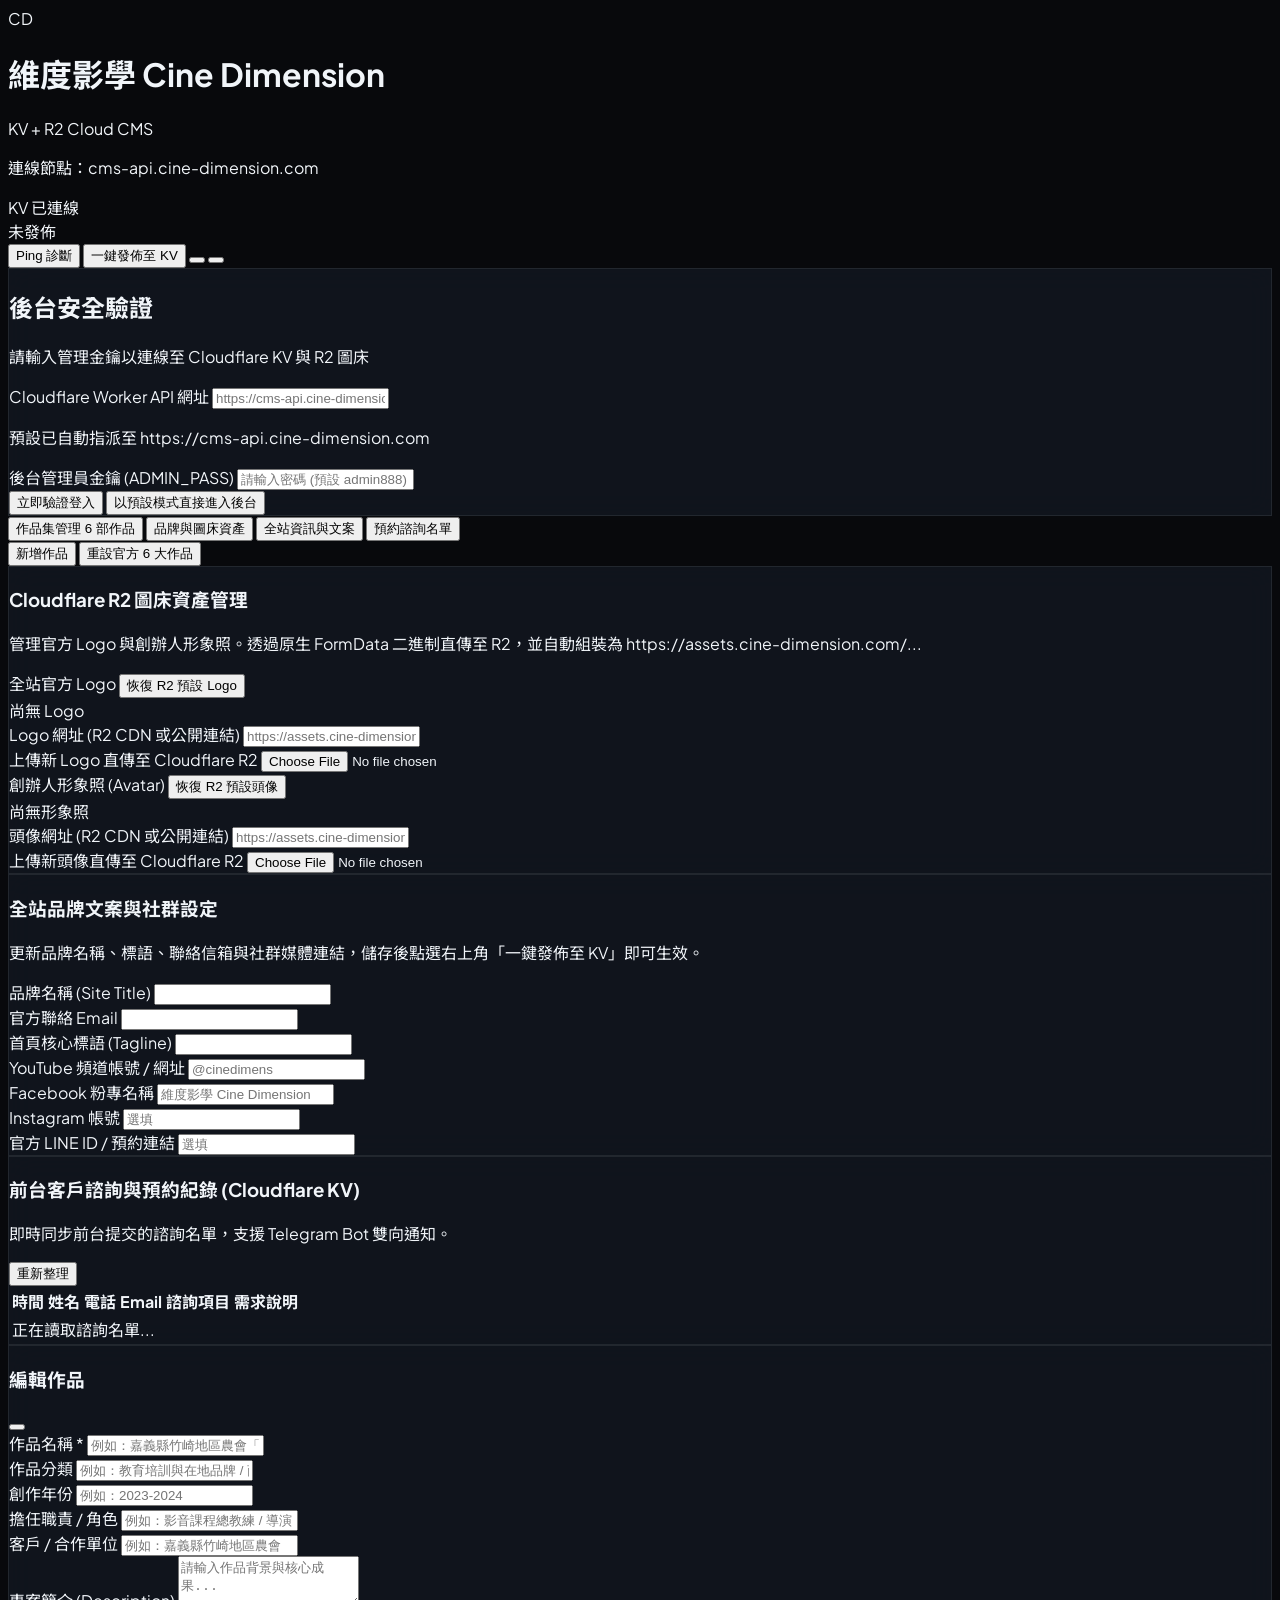
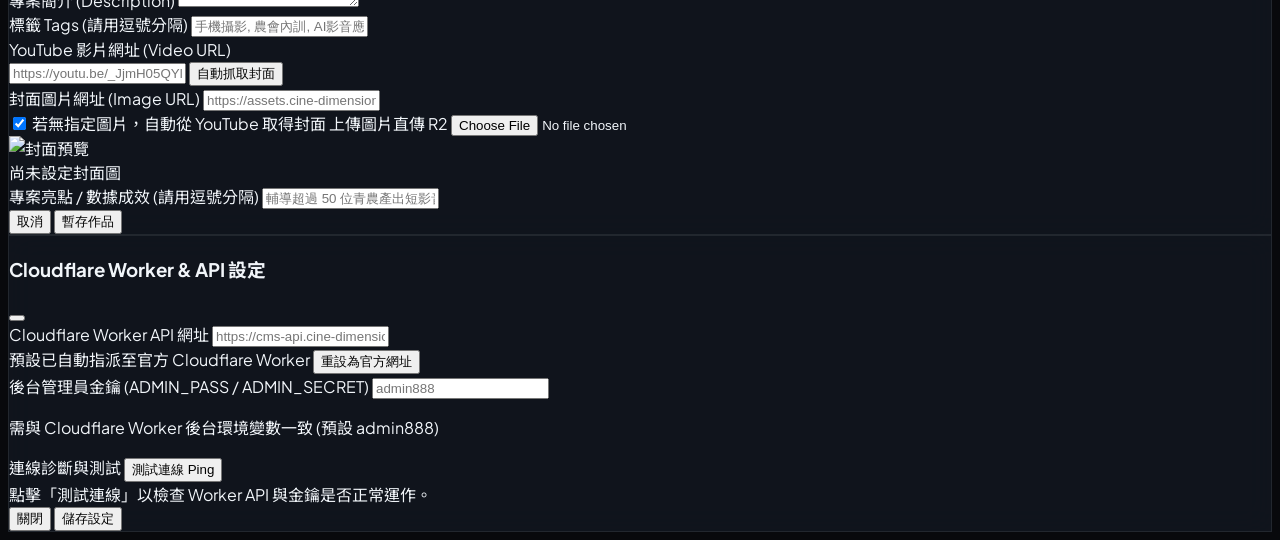
==== commit b1cc26ea: "chore: upgrade CMS to v5.0 and optimize API client - Upgrade CMS version to 5.0 with improved dark m" ====
--- a/admin.html
+++ b/admin.html
@@ -3,7 +3,7 @@
 <head>
   <meta charset="UTF-8">
   <meta name="viewport" content="width=device-width, initial-scale=1.0, maximum-scale=1.0, user-scalable=no">
-  <title>維度影學 ｜ 雲端內容管理後台 (CineDimension CMS v4.2)</title>
+  <title>維度影學 ｜ 雲端內容管理後台 (CineDimension CMS v5.0)</title>
   <link rel="icon" href="data:image/svg+xml,<svg xmlns=%22http://www.w3.org/2000/svg%22 viewBox=%220 0 100 100%22><text y=%22.9em%22 font-size=%2290%22>🎬</text></svg>">
   
   <!-- Tailwind CSS CDN -->
@@ -21,9 +21,9 @@
               600: '#8c6843',
               900: '#1a1815',
             },
-            darkbg: '#0b0d11',
-            darkcard: '#141720',
-            darkborder: '#202634',
+            darkbg: '#08090c',
+            darkcard: '#12161f',
+            darkborder: '#1f2533',
           }
         }
       }
@@ -59,9 +59,9 @@
     }
 
     .glass-panel {
-      background: rgba(18, 22, 31, 0.85);
-      backdrop-filter: blur(12px);
-      border: 1px solid rgba(255, 255, 255, 0.07);
+      background: rgba(18, 22, 31, 0.88);
+      backdrop-filter: blur(14px);
+      border: 1px solid rgba(255, 255, 255, 0.08);
     }
   </style>
 </head>
@@ -80,7 +80,7 @@
           <h1 class="text-base font-bold tracking-tight text-white">維度影學 Cine Dimension</h1>
           <span class="text-[10px] uppercase font-bold tracking-wider px-2 py-0.5 rounded-full bg-amber-500/10 text-amber-400 border border-amber-500/20">KV + R2 Cloud CMS</span>
         </div>
-        <p id="header-api-indicator" class="text-xs text-slate-400">官方獨立後台系統 (iPad / Safari 相容)</p>
+        <p id="header-api-indicator" class="text-xs text-slate-400">連線節點：cms-api.cine-dimension.com</p>
       </div>
     </div>
 
@@ -89,19 +89,29 @@
       <!-- Sync Status Badge -->
       <div id="sync-status" class="hidden sm:flex items-center gap-1.5 px-3 py-1.5 rounded-lg bg-emerald-950/40 border border-emerald-800/60 text-emerald-400 text-xs font-medium">
         <span class="w-2 h-2 rounded-full bg-emerald-400 animate-pulse"></span>
-        <span id="sync-status-text">KV 資料已連線</span>
+        <span id="sync-status-text">KV 已連線</span>
       </div>
 
       <!-- Dirty State Indicator -->
       <div id="dirty-badge" class="hidden flex items-center gap-1.5 px-3 py-1.5 rounded-lg bg-amber-950/40 border border-amber-800/60 text-amber-400 text-xs font-medium">
         <i data-lucide="alert-circle" class="w-3.5 h-3.5"></i>
-        <span>有未發佈變更</span>
+        <span>未發佈</span>
       </div>
 
-      <!-- Save & Publish Button -->
+      <!-- Ping Diagnostics Quick Button -->
+      <button 
+        onclick="testApiConnection(true)"
+        title="測試 API 連線"
+        class="hidden sm:flex items-center gap-1.5 px-3 py-2 bg-slate-900 border border-slate-800 hover:bg-slate-800 text-slate-300 hover:text-white text-xs font-medium rounded-xl transition-all cursor-pointer"
+      >
+        <i data-lucide="activity" class="w-3.5 h-3.5 text-amber-400"></i>
+        <span>Ping 診斷</span>
+      </button>
+
+      <!-- Save & Publish Button (publishToKV) -->
       <button 
         id="btn-publish-all"
-        onclick="publishAllChanges()"
+        onclick="publishToKV()"
         class="flex items-center gap-2 px-4 py-2 bg-gradient-to-r from-amber-500 to-amber-600 hover:from-amber-400 hover:to-amber-500 text-slate-950 font-bold text-xs rounded-xl shadow-lg shadow-amber-950/30 active:scale-95 transition-all cursor-pointer"
       >
         <i data-lucide="cloud-upload" class="w-4 h-4"></i>
@@ -143,7 +153,7 @@
   <!-- ========================================== -->
   <main class="flex-1 max-w-7xl w-full mx-auto p-4 sm:p-6 lg:p-8 space-y-6">
 
-    <!-- LOGIN / AUTH SCREEN (IF NOT LOGGED IN) -->
+    <!-- LOGIN / AUTH SCREEN -->
     <div id="login-view" class="hidden max-w-md mx-auto my-12 p-8 rounded-2xl glass-panel border border-slate-800 space-y-6 text-center">
       <div class="w-14 h-14 rounded-2xl bg-amber-500/10 border border-amber-500/20 text-amber-400 flex items-center justify-center mx-auto">
         <i data-lucide="lock" class="w-7 h-7"></i>
@@ -159,10 +169,10 @@
           <input 
             type="url" 
             id="login-worker-url" 
-            placeholder="https://cinedimension-cms.select03.workers.dev"
+            placeholder="https://cms-api.cine-dimension.com"
             class="w-full px-3.5 py-2.5 rounded-xl bg-slate-950/80 border border-slate-800 text-slate-200 text-xs focus:outline-none focus:border-amber-500"
           />
-          <p class="text-[10px] text-slate-500 mt-1">預設已自動指派至官方 Cloudflare Worker</p>
+          <p class="text-[10px] text-slate-500 mt-1">預設已自動指派至 https://cms-api.cine-dimension.com</p>
         </div>
 
         <div>
@@ -179,14 +189,14 @@
           onclick="handleLoginSubmit()"
           class="w-full py-2.5 bg-gradient-to-r from-amber-500 to-amber-600 hover:from-amber-400 hover:to-amber-500 text-slate-950 font-bold text-xs rounded-xl shadow-lg shadow-amber-950/40 transition-all cursor-pointer"
         >
-          立即登入
+          立即驗證登入
         </button>
 
         <button 
           onclick="enterDirectEditMode()"
           class="w-full py-2 bg-slate-900/60 hover:bg-slate-800 text-slate-400 hover:text-slate-200 text-xs rounded-xl border border-slate-800 transition-all cursor-pointer"
         >
-          以本機模式進入編輯
+          以預設模式直接進入後台
         </button>
       </div>
     </div>
@@ -251,7 +261,7 @@
             class="flex items-center gap-1.5 px-3.5 py-2 rounded-xl bg-slate-900 hover:bg-slate-800 border border-slate-800 text-slate-400 hover:text-white text-xs transition-all cursor-pointer"
           >
             <i data-lucide="rotate-ccw" class="w-3.5 h-3.5"></i>
-            <span>重設為官方 6 大作品</span>
+            <span>重設官方 6 大作品</span>
           </button>
         </div>
       </div>
@@ -275,7 +285,7 @@
               <i data-lucide="layers" class="w-4 h-4 text-amber-400"></i>
               <span>Cloudflare R2 圖床資產管理</span>
             </h3>
-            <p class="text-xs text-slate-400 mt-1">管理官方 Logo 與創辦人形象照，支援原生二進制直接上傳至 R2 物件儲存 (無 Base64 限制)。</p>
+            <p class="text-xs text-slate-400 mt-1">管理官方 Logo 與創辦人形象照。透過原生 FormData 二進制直傳至 R2，並自動組裝為 https://assets.cine-dimension.com/...</p>
           </div>
 
           <div class="grid grid-cols-1 md:grid-cols-2 gap-6">
@@ -297,7 +307,7 @@
                   src="https://assets.cine-dimension.com/Logo.svg" 
                   alt="Brand Logo" 
                   class="max-h-full max-w-full object-contain filter drop-shadow-md"
-                  onerror="this.style.display='none'"
+                  onerror="this.style.display='none'; document.getElementById('empty-asset-logo').classList.remove('hidden');"
                 />
                 <div id="empty-asset-logo" class="hidden text-xs text-slate-500">尚無 Logo</div>
               </div>
@@ -314,14 +324,14 @@
               </div>
 
               <div>
-                <label class="flex items-center justify-center gap-2 w-full py-2.5 px-4 rounded-xl bg-slate-900 hover:bg-slate-800 border border-slate-700 text-slate-200 text-xs font-semibold cursor-pointer transition-all">
+                <label id="label-upload-logo" class="flex items-center justify-center gap-2 w-full py-2.5 px-4 rounded-xl bg-slate-900 hover:bg-slate-800 border border-slate-700 text-slate-200 text-xs font-semibold cursor-pointer transition-all">
                   <i data-lucide="upload-cloud" class="w-4 h-4 text-amber-400"></i>
-                  <span>上傳新 Logo 至 Cloudflare R2</span>
+                  <span id="text-upload-logo">上傳新 Logo 直傳至 Cloudflare R2</span>
                   <input 
                     type="file" 
                     accept="image/svg+xml,image/png,image/jpeg,image/webp" 
                     class="hidden" 
-                    onchange="handleAssetUpload(event, 'logo')"
+                    onchange="handleAssetFileSelect(event, 'logo')"
                   />
                 </label>
               </div>
@@ -345,7 +355,7 @@
                   src="https://assets.cine-dimension.com/avatar.JPG" 
                   alt="Founder Avatar" 
                   class="w-24 h-24 rounded-full object-cover border-2 border-amber-500/40 shadow-lg"
-                  onerror="this.style.display='none'"
+                  onerror="this.style.display='none'; document.getElementById('empty-asset-founder').classList.remove('hidden');"
                 />
                 <div id="empty-asset-founder" class="hidden text-xs text-slate-500">尚無形象照</div>
               </div>
@@ -362,14 +372,14 @@
               </div>
 
               <div>
-                <label class="flex items-center justify-center gap-2 w-full py-2.5 px-4 rounded-xl bg-slate-900 hover:bg-slate-800 border border-slate-700 text-slate-200 text-xs font-semibold cursor-pointer transition-all">
+                <label id="label-upload-founder" class="flex items-center justify-center gap-2 w-full py-2.5 px-4 rounded-xl bg-slate-900 hover:bg-slate-800 border border-slate-700 text-slate-200 text-xs font-semibold cursor-pointer transition-all">
                   <i data-lucide="upload-cloud" class="w-4 h-4 text-amber-400"></i>
-                  <span>上傳新頭像至 Cloudflare R2</span>
+                  <span id="text-upload-founder">上傳新頭像直傳至 Cloudflare R2</span>
                   <input 
                     type="file" 
                     accept="image/png,image/jpeg,image/webp" 
                     class="hidden" 
-                    onchange="handleAssetUpload(event, 'founderImage')"
+                    onchange="handleAssetFileSelect(event, 'founderImage')"
                   />
                 </label>
               </div>
@@ -388,7 +398,7 @@
               <i data-lucide="file-text" class="w-4 h-4 text-amber-400"></i>
               <span>全站品牌文案與社群設定</span>
             </h3>
-            <p class="text-xs text-slate-400 mt-1">更新品牌名稱、標語、聯絡信箱與社群媒體連結。</p>
+            <p class="text-xs text-slate-400 mt-1">更新品牌名稱、標語、聯絡信箱與社群媒體連結，儲存後點選右上角「一鍵發佈至 KV」即可生效。</p>
           </div>
 
           <div class="grid grid-cols-1 md:grid-cols-2 gap-4">
@@ -498,8 +508,8 @@
                   <th class="p-3.5">時間</th>
                   <th class="p-3.5">姓名</th>
                   <th class="p-3.5">電話</th>
-                  <th class="p-3.5">Email / LINE</th>
-                  <th class="p-3.5">項目</th>
+                  <th class="p-3.5">Email</th>
+                  <th class="p-3.5">諮詢項目</th>
                   <th class="p-3.5">需求說明</th>
                 </tr>
               </thead>
@@ -640,10 +650,10 @@
               <span>若無指定圖片，自動從 YouTube 取得封面</span>
             </label>
 
-            <!-- Direct File Upload to R2 -->
-            <label class="inline-flex items-center gap-1.5 text-xs text-amber-400 hover:text-amber-300 font-semibold cursor-pointer">
+            <!-- Direct File Upload to R2 (uploadToR2) -->
+            <label id="modal-upload-btn-label" class="inline-flex items-center gap-1.5 text-xs text-amber-400 hover:text-amber-300 font-semibold cursor-pointer">
               <i data-lucide="upload" class="w-3.5 h-3.5"></i>
-              <span>從本機上傳圖片至 R2</span>
+              <span id="modal-upload-btn-text">上傳圖片直傳 R2</span>
               <input 
                 type="file" 
                 accept="image/*" 
@@ -719,7 +729,7 @@
           <input 
             type="url" 
             id="cfg-modal-worker-url" 
-            placeholder="https://cinedimension-cms.select03.workers.dev"
+            placeholder="https://cms-api.cine-dimension.com"
             class="w-full px-3.5 py-2.5 rounded-xl bg-slate-900 border border-slate-800 text-slate-200 focus:outline-none focus:border-amber-500"
           />
           <div class="flex items-center justify-between mt-1.5">
@@ -729,7 +739,7 @@
               onclick="resetToDefaultWorkerUrl()" 
               class="text-[10px] text-amber-400 hover:underline cursor-pointer"
             >
-              填入官方 Worker 網址
+              重設為官方網址
             </button>
           </div>
         </div>
@@ -751,13 +761,13 @@
             <span class="font-semibold text-slate-300">連線診斷與測試</span>
             <button 
               id="btn-test-connection"
-              onclick="testWorkerConnection()"
+              onclick="testApiConnection(false)"
               class="px-2.5 py-1 rounded-lg bg-amber-500/10 hover:bg-amber-500/20 text-amber-400 text-[11px] font-bold border border-amber-500/20 cursor-pointer transition-all"
             >
               測試連線 Ping
             </button>
           </div>
-          <div id="connection-test-result" class="text-[11px] text-slate-400">
+          <div id="connection-test-result" class="text-[11px] text-slate-400 leading-relaxed">
             點擊「測試連線」以檢查 Worker API 與金鑰是否正常運作。
           </div>
         </div>
@@ -774,13 +784,13 @@
   <div id="toast-container" class="fixed bottom-5 right-5 z-50 flex flex-col gap-2 max-w-sm w-full pointer-events-none"></div>
 
   <!-- ========================================== -->
-  <!-- JAVASCRIPT CMS LOGIC -->
+  <!-- JAVASCRIPT CMS LOGIC (v5.0) -->
   <!-- ========================================== -->
   <script>
-    // 官方預設 Cloudflare Worker API 網址 (代碼、資料庫與圖床資產徹底解耦)
-    const DEFAULT_WORKER_URL = 'https://cinedimension-cms.select03.workers.dev';
-
-    // LocalStorage Keys
+    // 預設官方 Cloudflare Worker API 網址 (依需求設定為 cms-api.cine-dimension.com)
+    const DEFAULT_WORKER_URL = 'https://cms-api.cine-dimension.com';
+
+    // LocalStorage 鍵值統整
     const STORAGE_KEY_PASS = 'cinedimension_admin_pass';
     const STORAGE_KEY_WORKER_URL = 'cinedimension_worker_url';
 
@@ -812,6 +822,69 @@
     function setStoredWorkerUrl(url) {
       localStorage.setItem(STORAGE_KEY_WORKER_URL, url);
       localStorage.setItem('cms_worker_url', url);
+    }
+
+    /**
+     * 智能取得 API 基礎網址 (自訂值優先，自動去除結尾斜線)
+     */
+    function getApiBase() {
+      const modalInput = document.getElementById('cfg-modal-worker-url')?.value?.trim();
+      const loginInput = document.getElementById('login-worker-url')?.value?.trim();
+      const stored = getStoredWorkerUrl();
+
+      let targetUrl = modalInput || loginInput || stored || DEFAULT_WORKER_URL;
+      return targetUrl.replace(/\/+$/, '');
+    }
+
+    /**
+     * =========================================================================
+     * 1. 安全標準化 Fetch 封裝 (safeApiFetch)
+     * 關鍵修正：
+     * - 強制 credentials: 'omit'，避免跨子網域 (cine-dimension.com -> cms-api.cine-dimension.com) 
+     *   與 Access-Control-Allow-Origin: * 衝突產生 Load failed！
+     * - 自動附加 Authorization: Bearer <token> 與 X-Admin-Token 雙標頭
+     * - 若 body 為 FormData，絕不手動設定 Content-Type，讓瀏覽器自動加上 multipart boundary
+     * =========================================================================
+     */
+    async function safeApiFetch(endpoint, options = {}) {
+      const apiBase = getApiBase();
+      const cleanEndpoint = endpoint.startsWith('/') ? endpoint : `/${endpoint}`;
+      const url = `${apiBase}${cleanEndpoint}`;
+
+      const token = getStoredPass() || 'admin888';
+
+      // 準備 Headers
+      const headers = new Headers(options.headers || {});
+      headers.set('Authorization', `Bearer ${token}`);
+      headers.set('X-Admin-Token', token);
+      headers.set('X-Admin-Pass', token);
+
+      let body = options.body;
+
+      // 若 body 為一般物件且非 FormData，自動序列化並設置 Content-Type
+      if (body && typeof body === 'object' && !(body instanceof FormData)) {
+        if (!headers.has('Content-Type')) {
+          headers.set('Content-Type', 'application/json');
+        }
+        body = JSON.stringify(body);
+      }
+
+      const fetchOptions = {
+        method: options.method || 'GET',
+        headers,
+        body,
+        // 關鍵：跨子網域安全政策強制使用 omit，解決 Safari 與 Chrome 的 CORS Load failed
+        credentials: 'omit',
+        mode: 'cors'
+      };
+
+      try {
+        const response = await fetch(url, fetchOptions);
+        return response;
+      } catch (networkError) {
+        console.error(`[safeApiFetch Network Error] ${url}:`, networkError);
+        throw new Error(`連線失敗 (Load failed)：無法連線至 Worker API [${url}]，請檢查網路或 Worker 狀態。`);
+      }
     }
 
     // 預設精選 6 大作品集
@@ -914,9 +987,7 @@
       }
     ];
 
-    // App State
-    let adminToken = getStoredPass();
-    let workerApiUrl = getStoredWorkerUrl();
+    // 全域狀態
     let currentContent = {
       siteInfo: {
         title: '維度影學 Cine Dimension',
@@ -937,37 +1008,22 @@
     };
     let isDirty = false;
 
-    // Initialization
+    // 初始化流程
     window.addEventListener('DOMContentLoaded', () => {
       lucide.createIcons();
 
-      const savedWorkerUrl = getStoredWorkerUrl();
-      if (savedWorkerUrl) {
-        workerApiUrl = savedWorkerUrl;
-        document.getElementById('login-worker-url').value = savedWorkerUrl;
-        document.getElementById('cfg-modal-worker-url').value = savedWorkerUrl;
-      } else {
-        // Automatically prefill official worker url
-        document.getElementById('login-worker-url').value = DEFAULT_WORKER_URL;
-        document.getElementById('cfg-modal-worker-url').value = DEFAULT_WORKER_URL;
-      }
-      
+      const savedUrl = getStoredWorkerUrl() || DEFAULT_WORKER_URL;
+      document.getElementById('login-worker-url').value = savedUrl;
+      document.getElementById('cfg-modal-worker-url').value = savedUrl;
+
       const savedSecret = getStoredPass();
-      if (savedSecret) {
-        document.getElementById('login-admin-secret').value = savedSecret;
-        document.getElementById('cfg-modal-admin-secret').value = savedSecret;
-        adminToken = savedSecret;
-        showDashboard();
-      } else {
-        // Direct entry with default password for convenience
-        adminToken = 'admin888';
-        setStoredPass('admin888');
-        document.getElementById('login-admin-secret').value = 'admin888';
-        showDashboard();
-      }
+      document.getElementById('login-admin-secret').value = savedSecret;
+      document.getElementById('cfg-modal-admin-secret').value = savedSecret;
+
+      updateHeaderApiIndicator();
+      showDashboard();
     });
 
-    // Navigation & Auth Flow
     function showDashboard() {
       document.getElementById('login-view').classList.add('hidden');
       document.getElementById('dashboard-view').classList.remove('hidden');
@@ -975,377 +1031,497 @@
       loadContentFromKV();
     }
 
-    /**
-     * 智能取得 API 基礎網址 (最高優先級：自訂設定 > 儲存值 > 雲端 Worker 預設值)
-     */
-    function getApiBase() {
-      const modalInput = document.getElementById('cfg-modal-worker-url')?.value?.trim();
-      const loginInput = document.getElementById('login-worker-url')?.value?.trim();
-      const stored = getStoredWorkerUrl();
-
-      let targetUrl = modalInput || loginInput || workerApiUrl || stored;
-
-      // 若在自訂網域 (如 cine-dimension.com) 且未特別指定 Worker 網址，自動採用官方 Worker
-      if (!targetUrl) {
-        const host = window.location.hostname;
-        if (host !== 'localhost' && host !== '127.0.0.1' && !host.includes('run.app')) {
-          targetUrl = DEFAULT_WORKER_URL;
-        }
-      }
-
-      return (targetUrl || '').replace(/\/+$/, '');
-    }
-
-    function getAuthHeaders() {
-      const token = adminToken || getStoredPass() || 'admin888';
-      return {
-        'Authorization': `Bearer ${token}`,
-        'X-Admin-Pass': token,
-        'X-Admin-Secret': token
-      };
-    }
-
     function updateHeaderApiIndicator() {
       const apiBase = getApiBase();
       const el = document.getElementById('header-api-indicator');
-      if (!el) return;
-      if (apiBase) {
+      if (el) {
         el.innerHTML = `連線節點：<span class="text-amber-400 font-mono">${apiBase.replace(/^https?:\/\//, '')}</span>`;
-      } else {
-        el.textContent = '官方獨立後台系統 (iPad / Safari 相容)';
-      }
-    }
-
-    function resetToDefaultWorkerUrl() {
-      document.getElementById('cfg-modal-worker-url').value = DEFAULT_WORKER_URL;
-      document.getElementById('login-worker-url').value = DEFAULT_WORKER_URL;
-      workerApiUrl = DEFAULT_WORKER_URL;
-      setStoredWorkerUrl(DEFAULT_WORKER_URL);
-      showToast('已填入官方 Cloudflare Worker 網址', 'info');
-    }
-
-    async function testWorkerConnection() {
+      }
+    }
+
+    /**
+     * =========================================================================
+     * 2. Ping 診斷函式 (testApiConnection)
+     * 發送 GET /api/ping 檢測 Worker、KV 與 R2 狀態
+     * =========================================================================
+     */
+    async function testApiConnection(isQuickPing = false) {
+      const resBox = document.getElementById('connection-test-result');
       const btn = document.getElementById('btn-test-connection');
-      const resBox = document.getElementById('connection-test-result');
-      const url = document.getElementById('cfg-modal-worker-url').value.trim() || getApiBase();
-      const secret = document.getElementById('cfg-modal-admin-secret').value.trim() || getStoredPass();
-
-      if (!url) {
-        resBox.innerHTML = '<span class="text-rose-400">請先輸入 Worker 網址</span>';
-        return;
-      }
-
-      btn.disabled = true;
-      btn.textContent = '測試中...';
-      resBox.innerHTML = '<span class="text-slate-400">正在向 Worker 發送連線測試請求...</span>';
+      if (btn) {
+        btn.disabled = true;
+        btn.textContent = '檢測中...';
+      }
+
+      if (resBox && !isQuickPing) {
+        resBox.innerHTML = '<span class="text-slate-400">正在向 Worker 發送連線測試 Ping...</span>';
+      }
 
       const startTime = performance.now();
       try {
-        const verifyRes = await fetch(`${url.replace(/\/+$/, '')}/api/verify`, {
+        const response = await safeApiFetch('/api/ping');
+        const elapsed = Math.round(performance.now() - startTime);
+
+        if (!response.ok) {
+          throw new Error(`HTTP 狀態碼 ${response.status} (${response.statusText})`);
+        }
+
+        const data = await response.json();
+        const kvStatus = data.kvReady ? '🟢 KV 正常' : '⚠️ KV 未綁定';
+        const r2Status = data.r2Ready ? '🟢 R2 正常' : '⚠️ R2 未綁定';
+
+        const successMessage = `🟢 連線成功！(${elapsed}ms) - ${kvStatus} ｜ ${r2Status}`;
+
+        if (resBox) {
+          resBox.innerHTML = `
+            <div class="space-y-1 text-emerald-400">
+              <div class="font-bold flex items-center gap-1">
+                <span>🟢 連線正常 (耗時 ${elapsed}ms)</span>
+              </div>
+              <div class="text-[10px] text-slate-300">
+                • 服務狀態：${data.message || 'API 運作中'}<br>
+                • Cloudflare KV：${data.kvReady ? '<span class="text-emerald-400">已就緒 (SITE_KV)</span>' : '<span class="text-rose-400">未綁定 (SITE_KV)</span>'}<br>
+                • Cloudflare R2：${data.r2Ready ? '<span class="text-emerald-400">已就緒 (MEDIA_BUCKET)</span>' : '<span class="text-rose-400">未綁定 (MEDIA_BUCKET)</span>'}<br>
+                • 公開圖床網域：${data.publicDomain || 'assets.cine-dimension.com'}
+              </div>
+            </div>
+          `;
+        }
+
+        // 更新頂部連線 Badge
+        const syncBadge = document.getElementById('sync-status');
+        const syncText = document.getElementById('sync-status-text');
+        if (syncBadge && syncText) {
+          syncBadge.classList.remove('hidden');
+          syncBadge.className = 'hidden sm:flex items-center gap-1.5 px-3 py-1.5 rounded-lg bg-emerald-950/40 border border-emerald-800/60 text-emerald-400 text-xs font-medium';
+          syncText.textContent = `KV+R2 已連線 (${elapsed}ms)`;
+        }
+
+        showToast(successMessage, 'success');
+      } catch (err) {
+        console.error('[Ping Error]:', err);
+        const errMsg = `🔴 連線失敗：${err.message}`;
+        if (resBox) {
+          resBox.innerHTML = `<span class="text-rose-400 font-semibold">${errMsg}</span>`;
+        }
+
+        const syncBadge = document.getElementById('sync-status');
+        const syncText = document.getElementById('sync-status-text');
+        if (syncBadge && syncText) {
+          syncBadge.classList.remove('hidden');
+          syncBadge.className = 'hidden sm:flex items-center gap-1.5 px-3 py-1.5 rounded-lg bg-rose-950/40 border border-rose-800/60 text-rose-400 text-xs font-medium';
+          syncText.textContent = '連線異常 (請檢查網址)';
+        }
+
+        showToast(errMsg, 'error');
+      } finally {
+        if (btn) {
+          btn.disabled = false;
+          btn.textContent = '測試連線 Ping';
+        }
+      }
+    }
+
+    /**
+     * =========================================================================
+     * 3. 圖片直傳 R2 (uploadToR2)
+     * 使用標準原生 FormData 二進制直傳，徹底避免 Safari Base64 正規表達式錯誤
+     * =========================================================================
+     */
+    async function uploadToR2(file) {
+      if (!file) {
+        throw new Error('未選取任何檔案');
+      }
+
+      // 檔案大小防護 (50MB)
+      if (file.size > 50 * 1024 * 1024) {
+        throw new Error('檔案過大，請選擇小於 50MB 的圖片');
+      }
+
+      const formData = new FormData();
+      formData.append('file', file, file.name);
+
+      const response = await safeApiFetch('/api/upload', {
+        method: 'POST',
+        body: formData
+      });
+
+      const data = await response.json();
+      if (!response.ok || !data.success) {
+        throw new Error(data.error || data.message || `上傳失敗 (HTTP ${response.status})`);
+      }
+
+      return data.url || data.cdnUrl;
+    }
+
+    /**
+     * 處理作品編輯 Modal 內的圖片上傳
+     */
+    async function handleModalImageUpload(event) {
+      const file = event.target.files?.[0];
+      if (!file) return;
+
+      const labelText = document.getElementById('modal-upload-btn-text');
+      const originalText = labelText ? labelText.textContent : '上傳圖片直傳 R2';
+
+      try {
+        if (labelText) labelText.textContent = '直傳 R2 中...';
+        showToast('正在將圖片直傳至 Cloudflare R2...', 'info');
+
+        const cdnUrl = await uploadToR2(file);
+        
+        // 自動填入輸入框並更新預覽
+        const inputImage = document.getElementById('modal-input-image');
+        if (inputImage) {
+          inputImage.value = cdnUrl;
+        }
+        updateModalImagePreview(cdnUrl);
+
+        showToast('✨ 圖片已成功上傳至 Cloudflare R2！', 'success');
+      } catch (err) {
+        console.error('[Upload Error]:', err);
+        showToast(`上傳失敗：${err.message}`, 'error');
+      } finally {
+        if (labelText) labelText.textContent = originalText;
+        event.target.value = '';
+      }
+    }
+
+    /**
+     * 處理品牌資產 (Logo / Avatar) 的圖片上傳
+     */
+    async function handleAssetFileSelect(event, assetKey) {
+      const file = event.target.files?.[0];
+      if (!file) return;
+
+      const isLogo = assetKey === 'logo';
+      const labelText = document.getElementById(isLogo ? 'text-upload-logo' : 'text-upload-founder');
+      const originalText = labelText ? labelText.textContent : '上傳中...';
+
+      try {
+        if (labelText) labelText.textContent = '直傳 R2 中...';
+        showToast(`正在上傳 ${isLogo ? 'Logo' : '形象照'} 至 R2...`, 'info');
+
+        const cdnUrl = await uploadToR2(file);
+
+        if (isLogo) {
+          currentContent.assets.logo = cdnUrl;
+          currentContent.siteInfo.logoUrl = cdnUrl;
+          document.getElementById('input-asset-logo').value = cdnUrl;
+          const img = document.getElementById('preview-asset-logo');
+          img.src = cdnUrl;
+          img.style.display = 'block';
+          document.getElementById('empty-asset-logo')?.classList.add('hidden');
+        } else {
+          currentContent.assets.founderImage = cdnUrl;
+          currentContent.assets.avatar = cdnUrl;
+          document.getElementById('input-asset-founder').value = cdnUrl;
+          const img = document.getElementById('preview-asset-founder');
+          img.src = cdnUrl;
+          img.style.display = 'block';
+          document.getElementById('empty-asset-founder')?.classList.add('hidden');
+        }
+
+        markDirty();
+        showToast(`🎉 ${isLogo ? 'Logo' : '創辦人頭像'} 上傳成功！請點擊「一鍵發佈至 KV」以更新全站。`, 'success');
+      } catch (err) {
+        console.error('[Asset Upload Error]:', err);
+        showToast(`上傳失敗：${err.message}`, 'error');
+      } finally {
+        if (labelText) labelText.textContent = originalText;
+        event.target.value = '';
+      }
+    }
+
+    /**
+     * =========================================================================
+     * 4. 一鍵發佈至 KV (publishToKV)
+     * 收集作品集、品牌資產、網站設定，發送 POST /api/save
+     * =========================================================================
+     */
+    async function publishToKV() {
+      const btn = document.getElementById('btn-publish-all');
+      const originalHtml = btn.innerHTML;
+
+      btn.disabled = true;
+      btn.innerHTML = '<i data-lucide="loader-2" class="w-4 h-4 animate-spin"></i><span>發佈中...</span>';
+      lucide.createIcons();
+
+      try {
+        // 確保資料完整性
+        const payload = {
+          content: {
+            siteInfo: currentContent.siteInfo,
+            assets: currentContent.assets,
+            portfolio: currentContent.portfolio,
+            updatedAt: new Date().toISOString()
+          }
+        };
+
+        const response = await safeApiFetch('/api/save', {
           method: 'POST',
-          headers: {
-            'Content-Type': 'application/json',
-            'Authorization': `Bearer ${secret}`,
-            'X-Admin-Pass': secret,
-            'X-Admin-Secret': secret
-          }
+          body: payload
         });
 
-        const elapsed = Math.round(performance.now() - startTime);
-        const data = await verifyRes.json().catch(() => ({}));
-
-        if (verifyRes.ok && data.success) {
-          resBox.innerHTML = `<span class="text-emerald-400 font-semibold"> 連線成功！(${elapsed}ms) - Worker API 與 ADMIN_PASS 驗證通過</span>`;
-        } else if (verifyRes.status === 401) {
-          resBox.innerHTML = `<span class="text-amber-400">⚠️ Worker 正常連線 (${elapsed}ms)，但管理員金鑰錯誤，請確認 ADMIN_PASS 設定。</span>`;
-        } else {
-          resBox.innerHTML = `<span class="text-rose-400">⚠️ 收到狀態碼 ${verifyRes.status}：${data.error || '未預期回應'}</span>`;
+        const resData = await response.json();
+        if (!response.ok || !resData.success) {
+          throw new Error(resData.error || resData.message || `發佈失敗 (HTTP ${response.status})`);
+        }
+
+        clearDirty();
+        showToast('🎉 全站作品與資產已成功發佈至 Cloudflare KV 雲端資料庫！', 'success');
+        
+        // 更新頂部狀態
+        const syncBadge = document.getElementById('sync-status');
+        const syncText = document.getElementById('sync-status-text');
+        if (syncBadge && syncText) {
+          syncBadge.classList.remove('hidden');
+          syncText.textContent = 'KV 最新資料已同步';
         }
       } catch (err) {
-        resBox.innerHTML = `<span class="text-rose-400 font-semibold">❌ 連線失敗 (${err.message})。請確認 Worker 網址正確且已發布至 Cloudflare。</span>`;
+        console.error('[Publish Error]:', err);
+        showToast(`發佈失敗：${err.message}`, 'error');
       } finally {
         btn.disabled = false;
-        btn.textContent = '測試連線 Ping';
-      }
-    }
-
-    async function handleLoginSubmit() {
-      const url = document.getElementById('login-worker-url').value.trim() || DEFAULT_WORKER_URL;
-      const secret = document.getElementById('login-admin-secret').value.trim();
-
-      workerApiUrl = url;
-      adminToken = secret;
-      setStoredWorkerUrl(url);
-      setStoredPass(secret);
-
-      // Verify token with worker if url is provided
-      if (url) {
-        try {
-          const verifyRes = await fetch(`${url.replace(/\/+$/, '')}/api/verify`, {
-            method: 'POST',
-            headers: {
-              'Content-Type': 'application/json',
-              'Authorization': `Bearer ${secret}`,
-              'X-Admin-Pass': secret,
-              'X-Admin-Secret': secret
+        btn.innerHTML = originalHtml;
+        lucide.createIcons();
+      }
+    }
+
+    /**
+     * 從 Cloudflare KV 載入資料
+     */
+    async function loadContentFromKV() {
+      const syncText = document.getElementById('sync-status-text');
+      if (syncText) syncText.textContent = '連線讀取中...';
+
+      try {
+        const response = await safeApiFetch('/api/content');
+        if (response.ok) {
+          const res = await response.json();
+          if (res.success && res.content) {
+            const remote = res.content;
+            if (remote.siteInfo) currentContent.siteInfo = { ...currentContent.siteInfo, ...remote.siteInfo };
+            if (remote.assets) currentContent.assets = { ...currentContent.assets, ...remote.assets };
+            if (Array.isArray(remote.portfolio) && remote.portfolio.length > 0) {
+              currentContent.portfolio = remote.portfolio;
             }
-          });
-          if (!verifyRes.ok && verifyRes.status === 401) {
-            showToast('金鑰驗證失敗，請檢查 ADMIN_PASS 是否正確', 'error');
-            return;
-          }
-        } catch (e) {
-          console.warn('驗證連線提示:', e);
-        }
-      }
-
-      showDashboard();
-      showToast('登入成功，正在同步 KV 雲端內容...', 'success');
-    }
-
-    function enterDirectEditMode() {
-      adminToken = 'local_edit_mode';
-      setStoredPass('local_edit_mode');
-      showDashboard();
-      showToast('已進入編輯模式，可自由調整 6 大作品集與圖床！', 'info');
-    }
-
-    function handleLogout() {
-      if (isDirty && !confirm('您有未發佈的變更，確定要登出嗎？')) return;
-      adminToken = '';
-      removeStoredPass();
-      document.getElementById('login-admin-secret').value = '';
-      document.getElementById('login-view').classList.remove('hidden');
-      document.getElementById('dashboard-view').classList.add('hidden');
-      showToast('已安全登出', 'info');
-    }
-
-    function switchTab(tabId) {
-      const tabs = ['portfolio', 'assets', 'siteinfo', 'leads'];
-      tabs.forEach(t => {
-        const content = document.getElementById(`tab-content-${t}`);
-        const btn = document.getElementById(`tab-btn-${t}`);
-        if (t === tabId) {
-          content.classList.remove('hidden');
-          btn.className = 'px-4 py-2 rounded-xl text-xs font-bold transition-all flex items-center gap-2 bg-amber-500/10 text-amber-400 border border-amber-500/20 cursor-pointer';
-        } else {
-          content.classList.add('hidden');
-          btn.className = 'px-4 py-2 rounded-xl text-xs font-bold transition-all flex items-center gap-2 bg-slate-900 text-slate-400 border border-slate-800 hover:text-white cursor-pointer';
-        }
-      });
-      lucide.createIcons();
-      if (tabId === 'leads') {
-        fetchLeadsList();
-      }
-    }
-
-    function openSettingsModal() {
-      document.getElementById('cfg-modal-worker-url').value = getStoredWorkerUrl() || DEFAULT_WORKER_URL;
-      document.getElementById('cfg-modal-admin-secret').value = getStoredPass();
-      document.getElementById('connection-test-result').innerHTML = '點擊「測試連線」以檢查 Worker API 與金鑰是否正常運作。';
-      document.getElementById('settings-modal').classList.remove('hidden');
-      lucide.createIcons();
-    }
-
-    function closeSettingsModal() {
-      document.getElementById('settings-modal').classList.add('hidden');
-    }
-
-    function saveSettingsFromModal() {
-      const url = document.getElementById('cfg-modal-worker-url').value.trim();
-      const secret = document.getElementById('cfg-modal-admin-secret').value.trim();
-      workerApiUrl = url;
-      adminToken = secret;
-      setStoredWorkerUrl(url);
-      setStoredPass(secret);
-      closeSettingsModal();
-      updateHeaderApiIndicator();
-      showToast('API 設定已儲存', 'success');
-      loadContentFromKV();
-    }
-
-    // ==========================================
-    // DATA SYNC & KV ENGINE
-    // ==========================================
-    async function loadContentFromKV() {
-      const apiBase = getApiBase();
-      const fetchUrl = apiBase ? `${apiBase}/api/content` : '/api/content';
-
-      try {
-        const res = await fetch(fetchUrl, {
-          headers: getAuthHeaders()
-        });
-        if (!res.ok) throw new Error(`HTTP ${res.status}`);
-        const data = await res.json();
-        if (data.content) {
-          if (Array.isArray(data.content.portfolio) && data.content.portfolio.length > 0) {
-            currentContent.portfolio = data.content.portfolio;
-          }
-          if (data.content.assets) {
-            currentContent.assets = { ...currentContent.assets, ...data.content.assets };
-          }
-          if (data.content.siteInfo) {
-            currentContent.siteInfo = { ...currentContent.siteInfo, ...data.content.siteInfo };
+            if (syncText) syncText.textContent = 'KV 已同步';
           }
         }
-        setClean();
-        showToast('✨ 已同步 Cloudflare KV 最新內容！', 'success');
       } catch (err) {
-        console.warn('KV 載入提示:', err.message);
-        showToast('目前連線至快取資料，已載入 6 大精選作品集！', 'info');
-      }
-
-      renderAllPanels();
-    }
-
-    async function publishAllChanges() {
-      const apiBase = getApiBase();
-      const saveUrl = apiBase ? `${apiBase}/api/save` : '/api/save';
-
-      const btn = document.getElementById('btn-publish-all');
-      btn.disabled = true;
-      btn.innerHTML = `<i data-lucide="loader" class="w-4 h-4 animate-spin"></i><span>寫入 Cloudflare KV...</span>`;
-      lucide.createIcons();
-
-      try {
-        const res = await fetch(saveUrl, {
-          method: 'POST',
-          headers: {
-            'Content-Type': 'application/json',
-            ...getAuthHeaders()
-          },
-          body: JSON.stringify({
-            content: currentContent
-          })
-        });
-
-        const data = await res.json().catch(() => ({}));
-        if (!res.ok) {
-          throw new Error(data.error || `HTTP ${res.status}`);
-        }
-
-        setClean();
-        showToast('🎉 恭喜！網站內容已成功發佈至 Cloudflare KV 雲端資料庫！', 'success');
-      } catch (err) {
-        showToast(`發佈失敗：${err.message}。請確認 Worker 網址與 ADMIN_PASS 設定。`, 'error');
+        console.warn('[KV Load Warning]:', err.message);
+        if (syncText) syncText.textContent = '本機快取模式';
       } finally {
-        btn.disabled = false;
-        btn.innerHTML = `<i data-lucide="cloud-upload" class="w-4 h-4"></i><span>一鍵發佈至 KV</span>`;
-        lucide.createIcons();
-      }
-    }
-
-    function renderAllPanels() {
-      renderPortfolioPanel();
-      renderAssetsPanel();
-      renderSiteInfoPanel();
-      lucide.createIcons();
-    }
-
-    // ==========================================
-    // PORTFOLIO PANEL
-    // ==========================================
-    function renderPortfolioPanel() {
+        populateAllForms();
+        renderPortfolioGrid();
+        clearDirty();
+      }
+    }
+
+    // 填入所有輸入表單
+    function populateAllForms() {
+      // 品牌與圖床資產
+      const logoUrl = currentContent.assets?.logo || 'https://assets.cine-dimension.com/Logo.svg';
+      const founderUrl = currentContent.assets?.founderImage || currentContent.assets?.avatar || 'https://assets.cine-dimension.com/avatar.JPG';
+
+      const inputLogo = document.getElementById('input-asset-logo');
+      if (inputLogo) inputLogo.value = logoUrl;
+      const prevLogo = document.getElementById('preview-asset-logo');
+      if (prevLogo) {
+        prevLogo.src = logoUrl;
+        prevLogo.style.display = 'block';
+      }
+
+      const inputFounder = document.getElementById('input-asset-founder');
+      if (inputFounder) inputFounder.value = founderUrl;
+      const prevFounder = document.getElementById('preview-asset-founder');
+      if (prevFounder) {
+        prevFounder.src = founderUrl;
+        prevFounder.style.display = 'block';
+      }
+
+      // 全站文案與社群設定
+      const site = currentContent.siteInfo || {};
+      if (document.getElementById('meta-title')) document.getElementById('meta-title').value = site.title || '';
+      if (document.getElementById('meta-email')) document.getElementById('meta-email').value = site.email || '';
+      if (document.getElementById('meta-tagline')) document.getElementById('meta-tagline').value = site.tagline || '';
+      if (document.getElementById('meta-youtube')) document.getElementById('meta-youtube').value = site.youtube || '';
+      if (document.getElementById('meta-facebook')) document.getElementById('meta-facebook').value = site.facebook || '';
+      if (document.getElementById('meta-instagram')) document.getElementById('meta-instagram').value = site.instagram || '';
+      if (document.getElementById('meta-line')) document.getElementById('meta-line').value = site.line || '';
+    }
+
+    // 渲染作品列表卡片
+    function renderPortfolioGrid() {
       const grid = document.getElementById('portfolio-grid');
-      grid.innerHTML = '';
+      if (!grid) return;
 
       const items = currentContent.portfolio || [];
-      document.getElementById('portfolio-count-badge').textContent = `${items.length} 部作品`;
-
-      items.forEach((item, index) => {
-        const card = document.createElement('div');
-        card.className = 'p-4 rounded-2xl glass-panel border border-slate-800/80 hover:border-amber-500/50 transition-all flex flex-col justify-between group';
-
-        const thumb = item.image || getYouTubeThumbnail(item.videoUrl) || '';
+      const badge = document.getElementById('portfolio-count-badge');
+      if (badge) badge.textContent = `${items.length} 部作品`;
+
+      if (items.length === 0) {
+        grid.innerHTML = `
+          <div class="col-span-full p-12 text-center rounded-2xl border border-slate-800 bg-slate-950/40">
+            <p class="text-slate-400 text-sm">目前尚無作品項目</p>
+            <button onclick="restoreDefaultPortfolio()" class="mt-3 px-4 py-2 rounded-xl bg-amber-500/10 text-amber-400 border border-amber-500/20 text-xs font-bold">
+              還原預設 6 大作品
+            </button>
+          </div>
+        `;
+        return;
+      }
+
+      grid.innerHTML = items.map((item, index) => {
+        const coverImg = item.image || (item.videoUrl ? getYouTubeThumb(item.videoUrl) : '') || 'https://images.unsplash.com/photo-1486006920555-c77dce18193b?auto=format&fit=crop&w=800&q=80';
         const tags = Array.isArray(item.tags) ? item.tags : [];
 
-        card.innerHTML = `
-          <div class="space-y-3">
-            <div class="aspect-video w-full rounded-xl bg-slate-950 overflow-hidden relative border border-slate-800">
+        return `
+          <div class="rounded-2xl glass-panel border border-slate-800/80 overflow-hidden flex flex-col group hover:border-slate-700 transition-all">
+            <!-- Thumbnail preview -->
+            <div class="relative aspect-video w-full bg-slate-950 overflow-hidden">
               <img 
-                src="${thumb}" 
-                alt="${item.title}" 
+                src="${coverImg}" 
+                alt="${escapeHtml(item.title)}" 
                 referrerpolicy="no-referrer"
-                onerror="this.src='https://img.youtube.com/vi/dQw4w9WgXcQ/maxresdefault.jpg'"
-                class="w-full h-full object-cover group-hover:scale-105 transition-transform duration-500" 
+                class="w-full h-full object-cover group-hover:scale-105 transition-transform duration-500"
+                onerror="this.src='https://images.unsplash.com/photo-1486006920555-c77dce18193b?auto=format&fit=crop&w=800&q=80'"
               />
-              <span class="absolute top-2 left-2 px-2 py-0.5 rounded-md bg-slate-950/80 backdrop-blur-md text-amber-400 font-bold text-[10px] border border-slate-700">
-                #0${index + 1} ${item.category || '精選'}
-              </span>
-              <span class="absolute bottom-2 right-2 px-2 py-0.5 rounded-md bg-slate-950/80 backdrop-blur-md text-slate-300 text-[10px]">
-                ${item.year || '2024'}
-              </span>
+              <div class="absolute top-2.5 left-2.5 flex flex-wrap gap-1">
+                <span class="px-2 py-0.5 rounded-md bg-slate-950/80 backdrop-blur-md text-[10px] font-bold text-amber-400 border border-amber-500/20">
+                  #${index + 1}
+                </span>
+                <span class="px-2 py-0.5 rounded-md bg-slate-950/80 backdrop-blur-md text-[10px] font-medium text-slate-300">
+                  ${escapeHtml(item.category || '精選作品')}
+                </span>
+              </div>
+              ${item.videoUrl ? `
+                <div class="absolute bottom-2.5 right-2.5 px-2 py-0.5 rounded-md bg-rose-600/90 text-[10px] font-bold text-white flex items-center gap-1">
+                  <i data-lucide="play" class="w-3 h-3"></i>
+                  <span>影片</span>
+                </div>
+              ` : ''}
             </div>
 
-            <div>
-              <h3 class="font-bold text-sm text-white line-clamp-1 group-hover:text-amber-400 transition-colors">${item.title || '未命名作品'}</h3>
-              <p class="text-slate-400 text-xs mt-1 line-clamp-2 leading-relaxed">${item.description || '暫無簡介'}</p>
-            </div>
-
-            <div class="flex flex-wrap gap-1">
-              ${tags.map(t => `<span class="px-2 py-0.5 rounded-md bg-slate-900 text-slate-400 text-[10px] border border-slate-800">#${t}</span>`).join('')}
-            </div>
-          </div>
-
-          <div class="flex items-center justify-between pt-3 mt-3 border-t border-slate-800/60">
-            <div class="flex items-center gap-1">
-              <button 
-                onclick="movePortfolioItem(${index}, -1)" 
-                ${index === 0 ? 'disabled' : ''} 
-                class="p-1.5 rounded-lg bg-slate-900 border border-slate-800 text-slate-400 hover:text-white disabled:opacity-30 cursor-pointer"
-                title="往前排序"
-              >
-                <i data-lucide="chevron-left" class="w-3.5 h-3.5"></i>
-              </button>
-              <button 
-                onclick="movePortfolioItem(${index}, 1)" 
-                ${index === items.length - 1 ? 'disabled' : ''} 
-                class="p-1.5 rounded-lg bg-slate-900 border border-slate-800 text-slate-400 hover:text-white disabled:opacity-30 cursor-pointer"
-                title="往後排序"
-              >
-                <i data-lucide="chevron-right" class="w-3.5 h-3.5"></i>
-              </button>
-            </div>
-
-            <div class="flex items-center gap-2">
-              <button 
-                onclick="openEditPortfolioModal(${index})"
-                class="px-3 py-1.5 bg-amber-500/10 hover:bg-amber-500/20 text-amber-400 rounded-lg text-xs font-semibold border border-amber-500/20 transition-all flex items-center gap-1 cursor-pointer"
-              >
-                <i data-lucide="edit-2" class="w-3 h-3"></i>
-                <span>編輯</span>
-              </button>
-              <button 
-                onclick="deletePortfolioItem(${index})"
-                class="p-1.5 rounded-lg bg-slate-900 border border-slate-800 text-slate-500 hover:text-rose-400 hover:bg-rose-950/30 transition-all cursor-pointer"
-                title="刪除"
-              >
-                <i data-lucide="trash-2" class="w-3.5 h-3.5"></i>
-              </button>
+            <!-- Content Area -->
+            <div class="p-4 flex-1 flex flex-col justify-between space-y-3">
+              <div>
+                <h4 class="text-sm font-bold text-white line-clamp-1 group-hover:text-amber-400 transition-colors">
+                  ${escapeHtml(item.title)}
+                </h4>
+                <p class="text-[11px] text-slate-400 mt-1 line-clamp-2">
+                  ${escapeHtml(item.description || '暫無簡介')}
+                </p>
+              </div>
+
+              <!-- Tags -->
+              <div class="flex flex-wrap gap-1">
+                ${tags.slice(0, 3).map(t => `
+                  <span class="px-2 py-0.5 rounded-md bg-slate-900 border border-slate-800 text-[10px] text-slate-400">
+                    ${escapeHtml(t)}
+                  </span>
+                `).join('')}
+              </div>
+
+              <!-- Action Toolbar -->
+              <div class="pt-3 border-t border-slate-800/80 flex items-center justify-between">
+                <span class="text-[10px] text-slate-500">${escapeHtml(item.year || '')} ${escapeHtml(item.clientOrProject || '')}</span>
+                <div class="flex items-center gap-1">
+                  <button 
+                    onclick="movePortfolioItem(${index}, -1)" 
+                    title="往前移動"
+                    class="p-1.5 rounded-lg bg-slate-900 border border-slate-800 text-slate-400 hover:text-white transition-all cursor-pointer ${index === 0 ? 'opacity-30 pointer-events-none' : ''}"
+                  >
+                    <i data-lucide="arrow-up" class="w-3.5 h-3.5"></i>
+                  </button>
+                  <button 
+                    onclick="movePortfolioItem(${index}, 1)" 
+                    title="往後移動"
+                    class="p-1.5 rounded-lg bg-slate-900 border border-slate-800 text-slate-400 hover:text-white transition-all cursor-pointer ${index === items.length - 1 ? 'opacity-30 pointer-events-none' : ''}"
+                  >
+                    <i data-lucide="arrow-down" class="w-3.5 h-3.5"></i>
+                  </button>
+                  <button 
+                    onclick="openEditPortfolioModal(${index})" 
+                    class="px-2.5 py-1.5 rounded-lg bg-amber-500/10 hover:bg-amber-500/20 text-amber-400 border border-amber-500/20 text-xs font-bold transition-all cursor-pointer flex items-center gap-1"
+                  >
+                    <i data-lucide="edit-2" class="w-3 h-3"></i>
+                    <span>編輯</span>
+                  </button>
+                  <button 
+                    onclick="deletePortfolioItem(${index})" 
+                    title="刪除作品"
+                    class="p-1.5 rounded-lg bg-rose-950/20 hover:bg-rose-950/40 text-rose-400 border border-rose-900/30 transition-all cursor-pointer"
+                  >
+                    <i data-lucide="trash-2" class="w-3.5 h-3.5"></i>
+                  </button>
+                </div>
+              </div>
             </div>
           </div>
         `;
-        grid.appendChild(card);
-      });
+      }).join('');
+
       lucide.createIcons();
     }
 
+    // YouTube 縮圖輔助函式
+    function getYouTubeThumb(url) {
+      if (!url) return '';
+      const reg = /(?:youtu\.be\/|youtube\.com\/(?:embed\/|v\/|watch\?v=|watch\?.+&v=))([\w-]{11})/;
+      const match = url.match(reg);
+      return match ? `https://img.youtube.com/vi/${match[1]}/maxresdefault.jpg` : '';
+    }
+
+    function autoFetchYouTubeThumb() {
+      const videoInput = document.getElementById('modal-input-video');
+      const imageInput = document.getElementById('modal-input-image');
+      if (!videoInput || !videoInput.value.trim()) {
+        showToast('請先填入 YouTube 影片網址', 'info');
+        return;
+      }
+      const thumb = getYouTubeThumb(videoInput.value.trim());
+      if (thumb) {
+        imageInput.value = thumb;
+        updateModalImagePreview(thumb);
+        showToast('已成功抓取 YouTube 高畫質封面！', 'success');
+      } else {
+        showToast('無法解析 YouTube 影片 ID，請確認網址格式', 'error');
+      }
+    }
+
+    function updateModalImagePreview(url) {
+      const img = document.getElementById('modal-preview-image');
+      const empty = document.getElementById('modal-empty-image');
+      if (url && url.trim()) {
+        img.src = url.trim();
+        img.classList.remove('hidden');
+        empty.classList.add('hidden');
+      } else {
+        img.classList.add('hidden');
+        empty.classList.remove('hidden');
+      }
+    }
+
+    // Modal 視窗操作
     function openAddPortfolioModal() {
-      document.getElementById('modal-title').innerHTML = `<i data-lucide="plus-circle" class="w-4 h-4 text-amber-400"></i><span>新增作品</span>`;
+      document.getElementById('modal-title').innerHTML = '<i data-lucide="plus-circle" class="w-4 h-4 text-amber-400"></i><span>新增作品</span>';
       document.getElementById('modal-item-index').value = '-1';
-      document.getElementById('modal-item-id').value = String(Date.now());
+      document.getElementById('modal-item-id').value = `portfolio_${Date.now()}`;
+      
       document.getElementById('modal-input-title').value = '';
-      document.getElementById('modal-input-category').value = '商業廣告';
+      document.getElementById('modal-input-category').value = '';
       document.getElementById('modal-input-year').value = new Date().getFullYear().toString();
-      document.getElementById('modal-input-role').value = '導演 / 攝影指導';
+      document.getElementById('modal-input-role').value = '';
       document.getElementById('modal-input-client').value = '';
       document.getElementById('modal-input-desc').value = '';
-      document.getElementById('modal-input-tags').value = '手機攝影, 4K HDR';
+      document.getElementById('modal-input-tags').value = '';
       document.getElementById('modal-input-video').value = '';
+      document.getElementById('modal-input-image').value = '';
       document.getElementById('modal-input-highlights').value = '';
-      document.getElementById('modal-input-image').value = '';
+
       updateModalImagePreview('');
-
       document.getElementById('portfolio-modal').classList.remove('hidden');
       lucide.createIcons();
     }
@@ -1354,9 +1530,10 @@
       const item = currentContent.portfolio[index];
       if (!item) return;
 
-      document.getElementById('modal-title').innerHTML = `<i data-lucide="edit-3" class="w-4 h-4 text-amber-400"></i><span>編輯作品 #${index + 1} - ${item.title || ''}</span>`;
+      document.getElementById('modal-title').innerHTML = '<i data-lucide="edit-3" class="w-4 h-4 text-amber-400"></i><span>編輯作品</span>';
       document.getElementById('modal-item-index').value = index;
-      document.getElementById('modal-item-id').value = item.id || String(Date.now());
+      document.getElementById('modal-item-id').value = item.id || `portfolio_${Date.now()}`;
+
       document.getElementById('modal-input-title').value = item.title || '';
       document.getElementById('modal-input-category').value = item.category || '';
       document.getElementById('modal-input-year').value = item.year || '';
@@ -1365,10 +1542,10 @@
       document.getElementById('modal-input-desc').value = item.description || '';
       document.getElementById('modal-input-tags').value = Array.isArray(item.tags) ? item.tags.join(', ') : (item.tags || '');
       document.getElementById('modal-input-video').value = item.videoUrl || '';
-      document.getElementById('modal-input-highlights').value = Array.isArray(item.highlights) ? item.highlights.join(', ') : (item.highlights || '');
       document.getElementById('modal-input-image').value = item.image || '';
-      updateModalImagePreview(item.image || '');
-
+      document.getElementById('modal-input-highlights').value = Array.isArray(item.highlights) ? item.highlights.join(', ') : '';
+
+      updateModalImagePreview(item.image || getYouTubeThumb(item.videoUrl));
       document.getElementById('portfolio-modal').classList.remove('hidden');
       lucide.createIcons();
     }
@@ -1377,97 +1554,45 @@
       document.getElementById('portfolio-modal').classList.add('hidden');
     }
 
-    function autoFetchYouTubeThumb() {
-      const videoUrl = document.getElementById('modal-input-video').value.trim();
-      const thumb = getYouTubeThumbnail(videoUrl);
-      if (thumb) {
-        document.getElementById('modal-input-image').value = thumb;
-        updateModalImagePreview(thumb);
-        showToast('✨ 已自動抓取 YouTube 高畫質封面！', 'success');
-      } else {
-        showToast('請先輸入有效的 YouTube 影片網址（含 youtu.be 或 Shorts）', 'error');
-      }
-    }
-
-    function updateModalImagePreview(url) {
-      const img = document.getElementById('modal-preview-image');
-      const empty = document.getElementById('modal-empty-image');
-      if (url) {
-        img.src = url;
-        img.classList.remove('hidden');
-        empty.classList.add('hidden');
-      } else {
-        img.src = '';
-        img.classList.add('hidden');
-        empty.classList.remove('hidden');
-      }
-    }
-
-    // Direct Binary Multipart Upload for Portfolio Modal Image
-    async function handleModalImageUpload(event) {
-      const file = event.target.files[0];
-      if (!file) return;
-
-      showToast(`正在上傳 ${file.name} 至 Cloudflare R2...`, 'info');
-      try {
-        const result = await uploadImageFileToR2(file);
-        const finalUrl = result.url || result.rawUrl;
-        document.getElementById('modal-input-image').value = finalUrl;
-        document.getElementById('modal-auto-yt-thumb').checked = false;
-        updateModalImagePreview(finalUrl);
-        showToast('✨ 封面圖已成功上傳至 Cloudflare R2！', 'success');
-      } catch (err) {
-        showToast(`上傳失敗：${err.message}`, 'error');
-      } finally {
-        event.target.value = '';
-      }
-    }
-
     function savePortfolioModalItem() {
+      const title = document.getElementById('modal-input-title').value.trim();
+      if (!title) {
+        showToast('請填寫作品名稱', 'error');
+        return;
+      }
+
       const index = parseInt(document.getElementById('modal-item-index').value, 10);
       const id = document.getElementById('modal-item-id').value;
-      const title = document.getElementById('modal-input-title').value.trim();
       const category = document.getElementById('modal-input-category').value.trim();
       const year = document.getElementById('modal-input-year').value.trim();
       const role = document.getElementById('modal-input-role').value.trim();
-      const clientOrProject = document.getElementById('modal-input-client').value.trim();
-      const description = document.getElementById('modal-input-desc').value.trim();
-      const rawTags = document.getElementById('modal-input-tags').value.trim();
+      const client = document.getElementById('modal-input-client').value.trim();
+      const desc = document.getElementById('modal-input-desc').value.trim();
+      const tagsStr = document.getElementById('modal-input-tags').value.trim();
       const videoUrl = document.getElementById('modal-input-video').value.trim();
-      const rawHighlights = document.getElementById('modal-input-highlights').value.trim();
-      let image = document.getElementById('modal-input-image').value.trim();
-
-      // If image is empty but videoUrl exists, auto-fallback to YT thumbnail
-      if (!image && videoUrl) {
-        const autoYt = document.getElementById('modal-auto-yt-thumb').checked;
-        if (autoYt) {
-          image = getYouTubeThumbnail(videoUrl) || '';
-        }
-      }
-
-      if (!title) {
-        showToast('請輸入作品名稱！', 'error');
-        return;
-      }
-
-      const tags = rawTags ? rawTags.split(/[,，]/).map(t => t.trim()).filter(Boolean) : [];
-      const highlights = rawHighlights ? rawHighlights.split(/[,，]/).map(h => h.trim()).filter(Boolean) : [];
+      let imageUrl = document.getElementById('modal-input-image').value.trim();
+      const highlightsStr = document.getElementById('modal-input-highlights').value.trim();
+
+      if (!imageUrl && videoUrl && document.getElementById('modal-auto-yt-thumb')?.checked) {
+        imageUrl = getYouTubeThumb(videoUrl);
+      }
+
+      const tags = tagsStr ? tagsStr.split(/[,，]/).map(s => s.trim()).filter(Boolean) : [];
+      const highlights = highlightsStr ? highlightsStr.split(/[,，]/).map(s => s.trim()).filter(Boolean) : [];
 
       const newItem = {
-        id: id || String(Date.now()),
+        id: id || `item_${Date.now()}`,
         title,
-        category: category || '精選作品',
-        year: year || '2024',
-        role: role || '導演',
-        clientOrProject: clientOrProject || '維度影學',
-        description,
+        category,
+        year,
+        role,
+        clientOrProject: client,
+        description: desc,
         tags,
         videoUrl,
-        highlights,
-        image: image || 'https://img.youtube.com/vi/dQw4w9WgXcQ/maxresdefault.jpg'
+        image: imageUrl,
+        highlights
       };
-
-      if (!currentContent.portfolio) currentContent.portfolio = [];
 
       if (index >= 0 && index < currentContent.portfolio.length) {
         currentContent.portfolio[index] = newItem;
@@ -1476,346 +1601,240 @@
       }
 
       markDirty();
+      renderPortfolioGrid();
       closePortfolioModal();
-      renderPortfolioPanel();
-      showToast('作品已暫存，請點擊右上角「一鍵發佈至 KV」以永久保存！', 'success');
+      showToast('作品已暫存，請點擊「一鍵發佈至 KV」以生效', 'info');
     }
 
     function deletePortfolioItem(index) {
-      const item = currentContent.portfolio[index];
-      if (!item) return;
-      if (confirm(`確定要刪除「${item.title}」嗎？`)) {
-        currentContent.portfolio.splice(index, 1);
-        markDirty();
-        renderPortfolioPanel();
-        showToast('已移除作品，請記得點擊「一鍵發佈」保存', 'info');
-      }
-    }
-
-    function movePortfolioItem(index, offset) {
-      const targetIndex = index + offset;
+      if (!confirm('確定要刪除這部作品嗎？')) return;
+      currentContent.portfolio.splice(index, 1);
+      markDirty();
+      renderPortfolioGrid();
+      showToast('已刪除作品', 'info');
+    }
+
+    function movePortfolioItem(index, direction) {
+      const targetIndex = index + direction;
       if (targetIndex < 0 || targetIndex >= currentContent.portfolio.length) return;
       const temp = currentContent.portfolio[index];
       currentContent.portfolio[index] = currentContent.portfolio[targetIndex];
       currentContent.portfolio[targetIndex] = temp;
       markDirty();
-      renderPortfolioPanel();
+      renderPortfolioGrid();
     }
 
     function restoreDefaultPortfolio() {
-      if (confirm('確定要恢復為官方預設 6 大作品集嗎？這將覆蓋目前的清單。')) {
-        currentContent.portfolio = JSON.parse(JSON.stringify(DEFAULT_PORTFOLIO));
-        markDirty();
-        renderPortfolioPanel();
-        showToast('已載入預設 6 大作品集！請點擊「一鍵發佈」更新至雲端', 'success');
-      }
-    }
-
-    // ==========================================
-    // ASSETS PANEL (LOGO & FOUNDER)
-    // ==========================================
-    function renderAssetsPanel() {
-      const assets = currentContent.assets || {};
-      const logoUrl = assets.logo || currentContent.siteInfo?.logoUrl || '';
-      const founderUrl = assets.founderImage || assets.avatar || '';
-
-      document.getElementById('input-asset-logo').value = logoUrl;
-      document.getElementById('input-asset-founder').value = founderUrl;
-
-      const previewLogo = document.getElementById('preview-asset-logo');
-      const emptyLogo = document.getElementById('empty-asset-logo');
-      if (logoUrl) {
-        previewLogo.src = logoUrl;
-        previewLogo.classList.remove('hidden');
-        emptyLogo.classList.add('hidden');
-      } else {
-        previewLogo.classList.add('hidden');
-        emptyLogo.classList.remove('hidden');
-      }
-
-      const previewFounder = document.getElementById('preview-asset-founder');
-      const emptyFounder = document.getElementById('empty-asset-founder');
-      if (founderUrl) {
-        previewFounder.src = founderUrl;
-        previewFounder.classList.remove('hidden');
-        emptyFounder.classList.add('hidden');
-      } else {
-        previewFounder.classList.add('hidden');
-        emptyFounder.classList.remove('hidden');
-      }
-    }
-
+      if (!confirm('確定要重設為官方精選的 6 大經典作品集嗎？未發布的自訂修改將被覆蓋。')) return;
+      currentContent.portfolio = JSON.parse(JSON.stringify(DEFAULT_PORTFOLIO));
+      markDirty();
+      renderPortfolioGrid();
+      showToast('已還原為官方 6 大經典作品集', 'success');
+    }
+
+    // 品牌與設定處理
     function resetToDefaultLogo() {
-      if (!currentContent.assets) currentContent.assets = {};
-      currentContent.assets.logo = 'https://assets.cine-dimension.com/Logo.svg';
+      const defaultLogo = 'https://assets.cine-dimension.com/Logo.svg';
+      currentContent.assets.logo = defaultLogo;
+      currentContent.siteInfo.logoUrl = defaultLogo;
+      document.getElementById('input-asset-logo').value = defaultLogo;
+      const img = document.getElementById('preview-asset-logo');
+      img.src = defaultLogo;
+      img.style.display = 'block';
       markDirty();
-      renderAssetsPanel();
-      showToast('已恢復 R2 官方預設 Logo！請點擊「一鍵發佈」保存', 'success');
+      showToast('已恢復官方 R2 預設 Logo', 'info');
     }
 
     function resetToDefaultAvatar() {
-      if (!currentContent.assets) currentContent.assets = {};
-      currentContent.assets.founderImage = 'https://assets.cine-dimension.com/avatar.JPG';
-      currentContent.assets.avatar = 'https://assets.cine-dimension.com/avatar.JPG';
+      const defaultAvatar = 'https://assets.cine-dimension.com/avatar.JPG';
+      currentContent.assets.founderImage = defaultAvatar;
+      currentContent.assets.avatar = defaultAvatar;
+      document.getElementById('input-asset-founder').value = defaultAvatar;
+      const img = document.getElementById('preview-asset-founder');
+      img.src = defaultAvatar;
+      img.style.display = 'block';
       markDirty();
-      renderAssetsPanel();
-      showToast('已恢復創辦人 R2 官方預設照片！請點擊「一鍵發佈」保存', 'success');
+      showToast('已恢復官方 R2 預設頭像', 'info');
     }
 
     function handleAssetUrlChange(key, value) {
       if (!currentContent.assets) currentContent.assets = {};
-      const trimmed = value.trim();
-      currentContent.assets[key] = trimmed;
-      if (key === 'founderImage') {
-        currentContent.assets.avatar = trimmed;
+      currentContent.assets[key] = value.trim();
+      if (key === 'logo') {
+        currentContent.siteInfo.logoUrl = value.trim();
+        const img = document.getElementById('preview-asset-logo');
+        if (img) img.src = value.trim();
+      } else if (key === 'founderImage') {
+        currentContent.assets.avatar = value.trim();
+        const img = document.getElementById('preview-asset-founder');
+        if (img) img.src = value.trim();
       }
       markDirty();
-      renderAssetsPanel();
-    }
-
-    // Direct Binary Multipart Upload for Brand Assets
-    async function handleAssetUpload(event, key) {
-      const file = event.target.files[0];
-      if (!file) return;
-
-      showToast(`正在上傳 ${file.name} 至 Cloudflare R2...`, 'info');
+    }
+
+    function handleSiteInfoChange(key, value) {
+      if (!currentContent.siteInfo) currentContent.siteInfo = {};
+      currentContent.siteInfo[key] = value.trim();
+      markDirty();
+    }
+
+    // 查詢諮詢名單
+    async function fetchLeadsList() {
+      const tbody = document.getElementById('leads-table-body');
+      tbody.innerHTML = '<tr><td colspan="6" class="p-8 text-center text-slate-400">正在讀取諮詢名單...</td></tr>';
+
       try {
-        const result = await uploadImageFileToR2(file);
-        const finalUrl = result.url || result.rawUrl;
-
-        if (!currentContent.assets) currentContent.assets = {};
-        currentContent.assets[key] = finalUrl;
-        if (key === 'founderImage') {
-          currentContent.assets.avatar = finalUrl;
+        const response = await safeApiFetch('/api/leads');
+        const data = await response.json();
+        const leads = data.leads || [];
+
+        if (leads.length === 0) {
+          tbody.innerHTML = '<tr><td colspan="6" class="p-8 text-center text-slate-500">目前尚無預約諮詢紀錄</td></tr>';
+          return;
         }
-        if (key === 'logo') {
-          if (!currentContent.site) currentContent.site = {};
-          currentContent.site.logoUrl = finalUrl;
-          if (!currentContent.siteInfo) currentContent.siteInfo = {};
-          currentContent.siteInfo.logoUrl = finalUrl;
+
+        tbody.innerHTML = leads.map(lead => `
+          <tr class="hover:bg-slate-900/50 transition-colors">
+            <td class="p-3.5 whitespace-nowrap text-slate-400">${new Date(lead.timestamp || Date.now()).toLocaleString('zh-TW')}</td>
+            <td class="p-3.5 font-bold text-white">${escapeHtml(lead.name || '未填寫')}</td>
+            <td class="p-3.5 text-amber-400 font-mono">${escapeHtml(lead.phone || '無')}</td>
+            <td class="p-3.5 text-slate-300">${escapeHtml(lead.email || '無')}</td>
+            <td class="p-3.5"><span class="px-2 py-0.5 rounded-md bg-amber-500/10 text-amber-400 border border-amber-500/20">${escapeHtml(lead.service || '一般諮詢')}</span></td>
+            <td class="p-3.5 text-slate-400 max-w-xs truncate">${escapeHtml(lead.message || '無')}</td>
+          </tr>
+        `).join('');
+      } catch (err) {
+        tbody.innerHTML = `<tr><td colspan="6" class="p-8 text-center text-rose-400">讀取失敗：${err.message}</td></tr>`;
+      }
+    }
+
+    // 分頁切換
+    function switchTab(tabId) {
+      const tabs = ['portfolio', 'assets', 'siteinfo', 'leads'];
+      tabs.forEach(t => {
+        const btn = document.getElementById(`tab-btn-${t}`);
+        const content = document.getElementById(`tab-content-${t}`);
+        if (t === tabId) {
+          btn.className = 'px-4 py-2 rounded-xl text-xs font-bold transition-all flex items-center gap-2 bg-amber-500/10 text-amber-400 border border-amber-500/20 cursor-pointer';
+          content?.classList.remove('hidden');
+        } else {
+          btn.className = 'px-4 py-2 rounded-xl text-xs font-bold transition-all flex items-center gap-2 bg-slate-900 text-slate-400 border border-slate-800 hover:text-white cursor-pointer';
+          content?.classList.add('hidden');
         }
-
-        markDirty();
-        renderAssetsPanel();
-        showToast('✨ 圖片已成功上傳至 Cloudflare R2！請點擊上方「一鍵發佈至 KV」保存', 'success');
-      } catch (err) {
-        showToast(`上傳失敗：${err.message}`, 'error');
-      } finally {
-        event.target.value = '';
-      }
-    }
-
-    /**
-     * 超強容錯 R2 圖片上傳引擎 (支援原生 FormData 直傳 + 自動 Base64 備援容錯)
-     */
-    async function uploadImageFileToR2(file) {
-      const apiBase = getApiBase();
-      const uploadUrl = apiBase ? `${apiBase}/api/upload` : '/api/upload';
-
-      if (file.size > 25 * 1024 * 1024) {
-        throw new Error('檔案大小超過 25MB 上限，請選擇較小的圖檔。');
-      }
-
-      // 1. 優先嘗試標準 FormData 二進制直傳 (最佳效能)
-      try {
-        const formData = new FormData();
-        formData.append('file', file, file.name);
-        formData.append('filename', file.name);
-
-        const headers = {
-          ...getAuthHeaders()
-        };
-        // 注意：切勿手動設定 Content-Type，讓瀏覽器自動附帶 boundary
-
-        const res = await fetch(uploadUrl, {
-          method: 'POST',
-          headers: headers,
-          body: formData
-        });
-
-        const data = await res.json().catch(() => ({}));
-        if (res.ok && (data.url || data.rawUrl)) {
-          return data;
-        }
-
-        if (res.status === 401) {
-          throw new Error('管理員金鑰 (ADMIN_PASS) 驗證失敗，請檢查設定。');
-        }
-
-        if (!res.ok && data.error) {
-          throw new Error(data.error);
-        }
-      } catch (primaryErr) {
-        console.warn('[FormData Upload Failed, initiating Base64 Fallback]:', primaryErr);
-
-        // 若是 401 錯誤直接拋出，不重複嘗試
-        if (primaryErr.message.includes('ADMIN_PASS') || primaryErr.message.includes('401')) {
-          throw primaryErr;
-        }
-
-        // 2. 次要嘗試：將檔案轉換為 Base64 JSON 進行容錯直傳 (克服部分瀏覽器跨域 FormData 限制)
-        try {
-          const base64Data = await readFileAsBase64(file);
-          const fallbackRes = await fetch(uploadUrl, {
-            method: 'POST',
-            headers: {
-              'Content-Type': 'application/json',
-              ...getAuthHeaders()
-            },
-            body: JSON.stringify({
-              filename: file.name,
-              base64: base64Data,
-              contentType: file.type || 'image/jpeg'
-            })
-          });
-
-          const fallbackData = await fallbackRes.json().catch(() => ({}));
-          if (fallbackRes.ok && (fallbackData.url || fallbackData.rawUrl)) {
-            return fallbackData;
-          }
-
-          throw new Error(fallbackData.error || `HTTP ${fallbackRes.status}`);
-        } catch (fallbackErr) {
-          console.error('[Base64 Fallback also failed]:', fallbackErr);
-          
-          let detailedMsg = fallbackErr.message;
-          if (detailedMsg.includes('Load failed') || detailedMsg.includes('Failed to fetch')) {
-            detailedMsg = `無法連線至 Worker (${uploadUrl})。請至右上角齒輪 ⚙️ 確認 Worker API 網址是否正確。`;
-          }
-          throw new Error(detailedMsg);
-        }
-      }
-    }
-
-    function readFileAsBase64(file) {
-      return new Promise((resolve, reject) => {
-        const reader = new FileReader();
-        reader.onload = () => resolve(reader.result);
-        reader.onerror = error => reject(error);
-        reader.readAsDataURL(file);
       });
-    }
-
-    // ==========================================
-    // SITE INFO META
-    // ==========================================
-    function renderSiteInfoPanel() {
-      const info = currentContent.siteInfo || {};
-      document.getElementById('meta-title').value = info.title || '維度影學 Cine Dimension';
-      document.getElementById('meta-email').value = info.email || 'select03@gmail.com';
-      document.getElementById('meta-tagline').value = info.tagline || 'Have Fun 享受創作 ｜ 用手機拍出真實的電影感';
-      document.getElementById('meta-youtube').value = info.youtube || '@cinedimens';
-      document.getElementById('meta-facebook').value = info.facebook || '維度影學 Cine Dimension';
-      document.getElementById('meta-instagram').value = info.instagram || '';
-      document.getElementById('meta-line').value = info.line || '';
-    }
-
-    function handleSiteInfoChange(field, value) {
-      if (!currentContent.siteInfo) currentContent.siteInfo = {};
-      currentContent.siteInfo[field] = value.trim();
-      markDirty();
-    }
-
-    // ==========================================
-    // LEADS & INQUIRIES
-    // ==========================================
-    async function fetchLeadsList() {
-      const apiBase = getApiBase();
-      const leadsUrl = apiBase ? `${apiBase}/api/leads` : '/api/leads';
-
-      try {
-        const res = await fetch(leadsUrl, {
-          headers: getAuthHeaders()
-        });
-        if (!res.ok) throw new Error(`HTTP ${res.status}`);
-        const data = await res.json();
-        renderLeadsTable(data.leads || []);
-      } catch (err) {
-        renderLeadsTable([]);
-      }
-    }
-
-    function renderLeadsTable(leads) {
-      const tbody = document.getElementById('leads-table-body');
-      if (!leads || leads.length === 0) {
-        tbody.innerHTML = `
-          <tr>
-            <td colspan="6" class="p-8 text-center text-slate-500">
-              尚無新的諮詢名單。當學員於前台提交表單時，名單將即時儲存於此並透過 Telegram 機器人推播。
-            </td>
-          </tr>
-        `;
-        return;
-      }
-
-      tbody.innerHTML = leads.map(l => `
-        <tr class="hover:bg-slate-900/40 transition-colors">
-          <td class="p-3.5 text-slate-400 whitespace-nowrap">${new Date(l.timestamp || l.date || Date.now()).toLocaleString('zh-TW')}</td>
-          <td class="p-3.5 font-bold text-white">${l.name || '未提供'}</td>
-          <td class="p-3.5 text-amber-400 font-mono">${l.phone || '無'}</td>
-          <td class="p-3.5 text-slate-300">${l.email || l.lineId || '無'}</td>
-          <td class="p-3.5"><span class="px-2 py-0.5 rounded bg-slate-800 text-slate-300 text-[10px]">${l.service || l.plan || '商業合作'}</span></td>
-          <td class="p-3.5 text-slate-400 max-w-xs truncate">${l.message || '無特殊需求'}</td>
-        </tr>
-      `).join('');
-    }
-
-    // ==========================================
-    // UTILITY HELPERS
-    // ==========================================
-    function getYouTubeThumbnail(url) {
-      if (!url) return '';
-      const regExp = /^.*(youtu.be\/|v\/|u\/\w\/|embed\/|shorts\/|watch\?v=|\&v=)([^#\&\?]*).*/;
-      const match = url.match(regExp);
-      if (match && match[2].length === 11) {
-        return `https://img.youtube.com/vi/${match[2]}/maxresdefault.jpg`;
-      }
-      return '';
-    }
-
+
+      if (tabId === 'leads') {
+        fetchLeadsList();
+      }
+    }
+
+    // 髒狀態標記
     function markDirty() {
       isDirty = true;
-      document.getElementById('dirty-badge').classList.remove('hidden');
-    }
-
-    function setClean() {
+      document.getElementById('dirty-badge')?.classList.remove('hidden');
+    }
+
+    function clearDirty() {
       isDirty = false;
-      document.getElementById('dirty-badge').classList.add('hidden');
-    }
-
-    function showToast(message, type = 'info') {
+      document.getElementById('dirty-badge')?.classList.add('hidden');
+    }
+
+    // 設定視窗 Modal
+    function openSettingsModal() {
+      document.getElementById('cfg-modal-worker-url').value = getApiBase();
+      document.getElementById('cfg-modal-admin-secret').value = getStoredPass();
+      document.getElementById('settings-modal').classList.remove('hidden');
+    }
+
+    function closeSettingsModal() {
+      document.getElementById('settings-modal').classList.add('hidden');
+    }
+
+    function resetToDefaultWorkerUrl() {
+      document.getElementById('cfg-modal-worker-url').value = DEFAULT_WORKER_URL;
+      document.getElementById('login-worker-url').value = DEFAULT_WORKER_URL;
+      setStoredWorkerUrl(DEFAULT_WORKER_URL);
+      showToast('已重設為官方 Cloudflare Worker 網址', 'info');
+    }
+
+    function saveSettingsFromModal() {
+      const url = document.getElementById('cfg-modal-worker-url').value.trim();
+      const secret = document.getElementById('cfg-modal-admin-secret').value.trim();
+
+      if (url) setStoredWorkerUrl(url);
+      if (secret) setStoredPass(secret);
+
+      updateHeaderApiIndicator();
+      closeSettingsModal();
+      showToast('已儲存 Worker API 與金鑰設定！', 'success');
+      testApiConnection(true);
+    }
+
+    function handleLoginSubmit() {
+      const url = document.getElementById('login-worker-url').value.trim();
+      const secret = document.getElementById('login-admin-secret').value.trim();
+
+      if (url) setStoredWorkerUrl(url);
+      if (secret) setStoredPass(secret);
+
+      showDashboard();
+      showToast('管理員驗證通過', 'success');
+      testApiConnection(true);
+    }
+
+    function enterDirectEditMode() {
+      setStoredPass('admin888');
+      showDashboard();
+      showToast('已進入後台管理系統', 'info');
+    }
+
+    function handleLogout() {
+      if (confirm('確定要登出並鎖定後台系統嗎？')) {
+        removeStoredPass();
+        location.reload();
+      }
+    }
+
+    // Toast 提示訊息元件
+    function showToast(msg, type = 'info') {
       const container = document.getElementById('toast-container');
+      if (!container) return;
+
       const toast = document.createElement('div');
-      
-      const bgColors = {
-        success: 'bg-emerald-950/95 border-emerald-700/80 text-emerald-200',
-        error: 'bg-rose-950/95 border-rose-700/80 text-rose-200',
-        info: 'bg-slate-900/95 border-slate-700 text-slate-200'
-      };
-
-      const icons = {
-        success: 'check-circle',
-        error: 'alert-triangle',
-        info: 'info'
-      };
-
-      toast.className = `p-3.5 rounded-xl border shadow-2xl text-xs flex items-start gap-2.5 backdrop-blur-md transition-all duration-300 transform translate-y-2 opacity-0 ${bgColors[type] || bgColors.info}`;
+      const colorClasses = type === 'success' ? 'border-emerald-500/30 bg-emerald-950/90 text-emerald-300' :
+                           type === 'error' ? 'border-rose-500/30 bg-rose-950/90 text-rose-300' :
+                           'border-amber-500/30 bg-slate-900/90 text-amber-300';
+
+      toast.className = `p-3.5 rounded-xl border text-xs shadow-2xl backdrop-blur-md flex items-center gap-2 transform transition-all duration-300 opacity-0 translate-y-2 pointer-events-auto ${colorClasses}`;
       toast.innerHTML = `
-        <i data-lucide="${icons[type] || 'info'}" class="w-4 h-4 shrink-0 mt-0.5"></i>
-        <div class="flex-1 leading-relaxed">${message}</div>
+        <i data-lucide="${type === 'success' ? 'check-circle' : type === 'error' ? 'alert-triangle' : 'info'}" class="w-4 h-4 flex-shrink-0"></i>
+        <span class="flex-1">${escapeHtml(msg)}</span>
       `;
 
       container.appendChild(toast);
       lucide.createIcons();
 
       setTimeout(() => {
-        toast.classList.remove('translate-y-2', 'opacity-0');
+        toast.classList.remove('opacity-0', 'translate-y-2');
       }, 10);
 
       setTimeout(() => {
         toast.classList.add('opacity-0', 'translate-y-2');
         setTimeout(() => toast.remove(), 300);
-      }, 4500);
+      }, 4000);
+    }
+
+    function escapeHtml(str) {
+      if (!str) return '';
+      return String(str).replace(/[&<>"']/g, function(m) {
+        return {
+          '&': '&amp;',
+          '<': '&lt;',
+          '>': '&gt;',
+          '"': '&quot;',
+          "'": '&#039;'
+        }[m];
+      });
     }
   </script>
 </body>
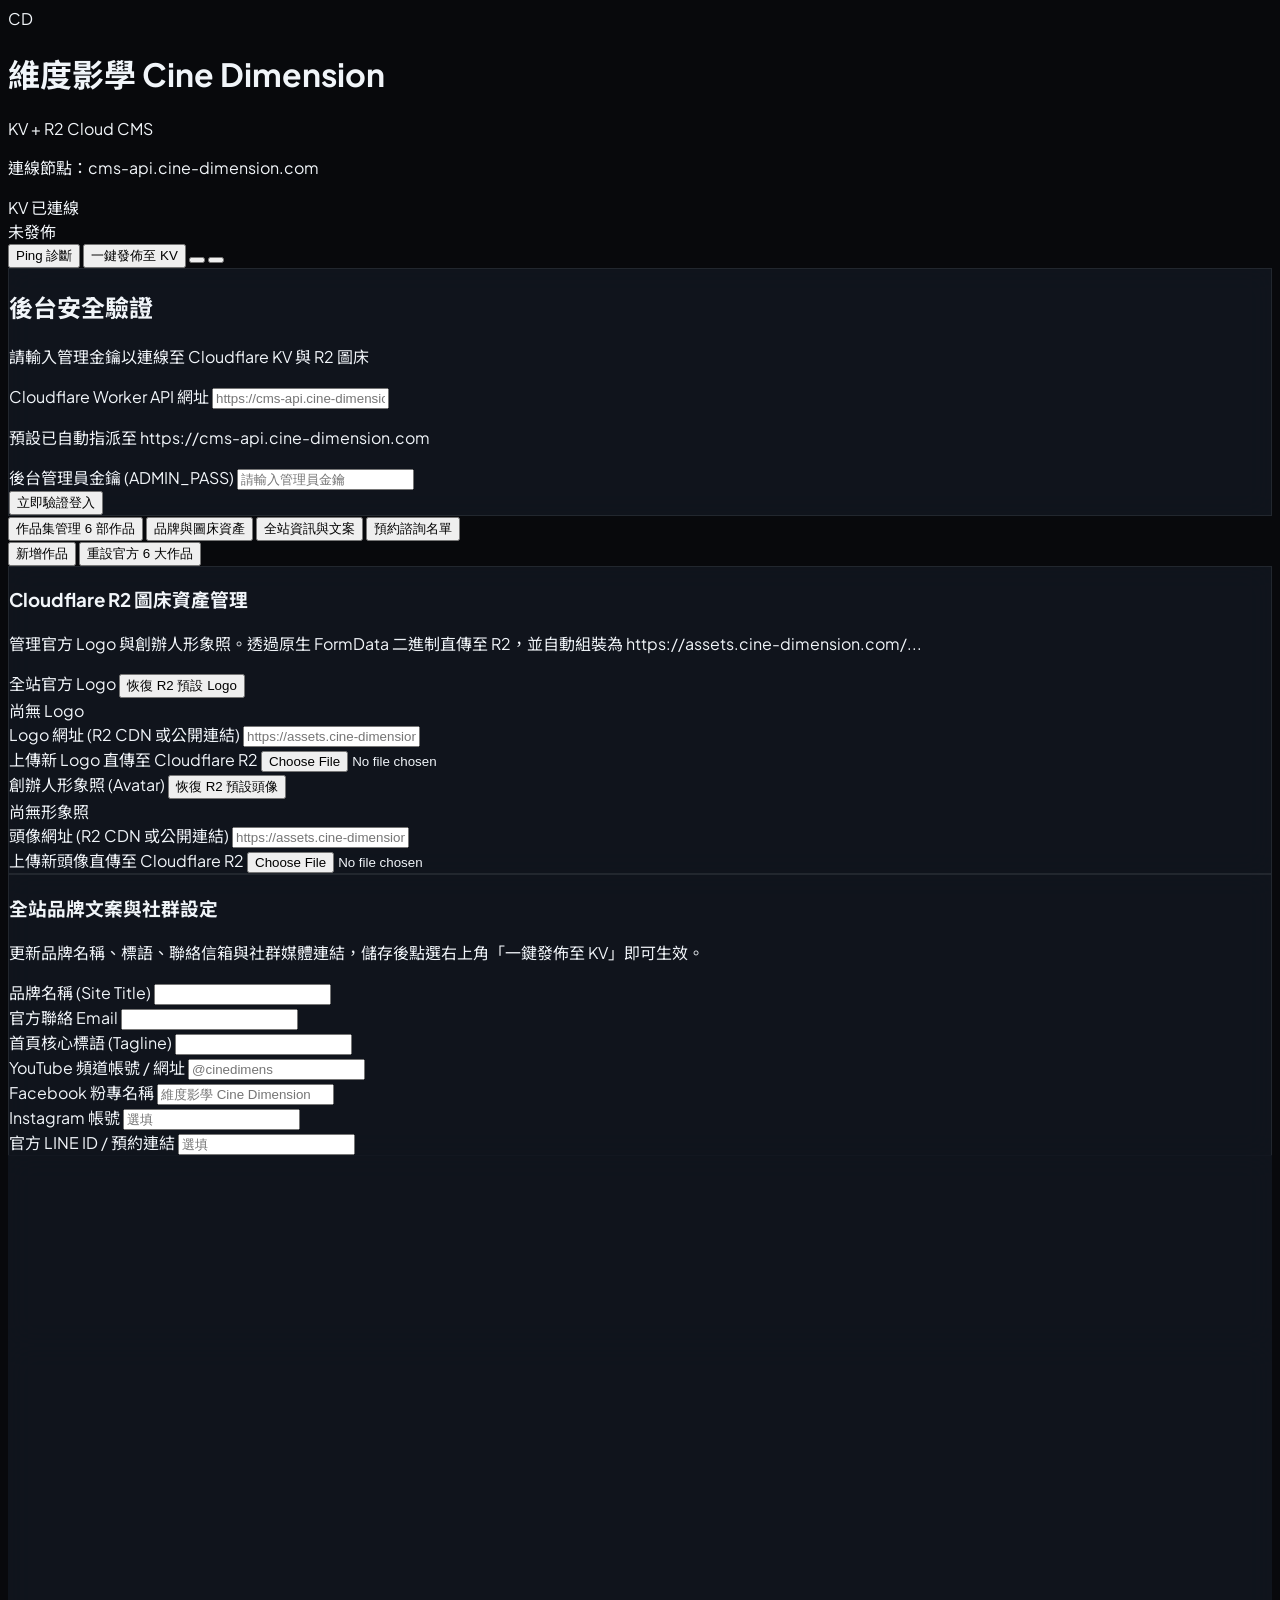
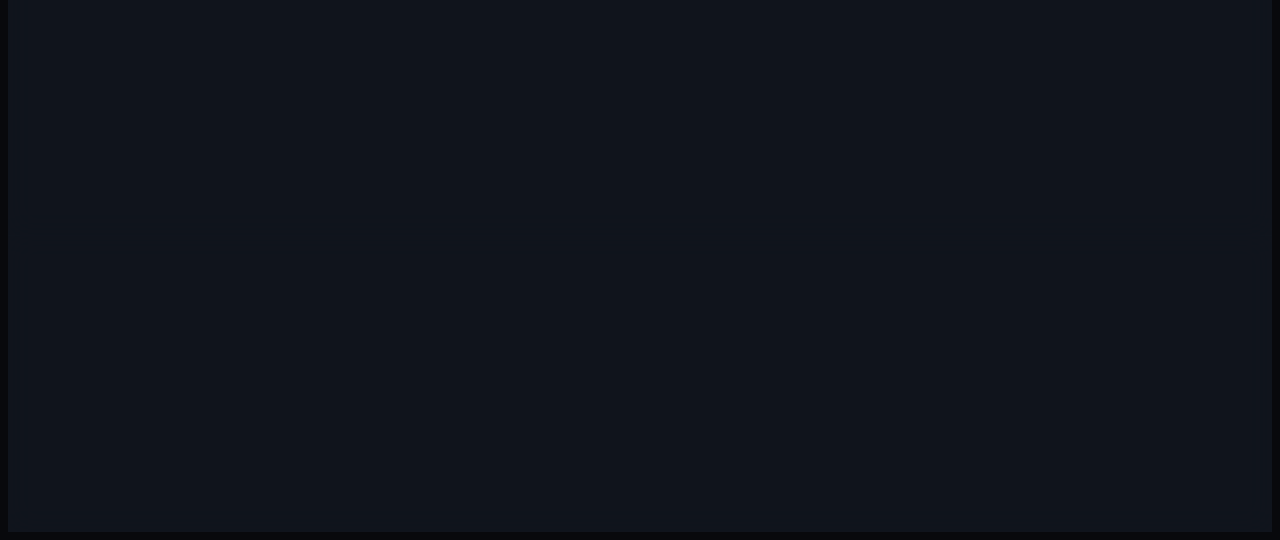
==== commit aa50056c: "chore: harden admin authentication and security - Remove hardcoded default credentials from worker a" ====
--- a/admin.html
+++ b/admin.html
@@ -154,7 +154,7 @@
   <main class="flex-1 max-w-7xl w-full mx-auto p-4 sm:p-6 lg:p-8 space-y-6">
 
     <!-- LOGIN / AUTH SCREEN -->
-    <div id="login-view" class="hidden max-w-md mx-auto my-12 p-8 rounded-2xl glass-panel border border-slate-800 space-y-6 text-center">
+    <div id="login-view" class="max-w-md mx-auto my-12 p-8 rounded-2xl glass-panel border border-slate-800 space-y-6 text-center">
       <div class="w-14 h-14 rounded-2xl bg-amber-500/10 border border-amber-500/20 text-amber-400 flex items-center justify-center mx-auto">
         <i data-lucide="lock" class="w-7 h-7"></i>
       </div>
@@ -180,10 +180,12 @@
           <input 
             type="password" 
             id="login-admin-secret" 
-            placeholder="請輸入密碼 (預設 admin888)"
+            placeholder="請輸入管理員金鑰"
             class="w-full px-3.5 py-2.5 rounded-xl bg-slate-950/80 border border-slate-800 text-slate-200 text-xs focus:outline-none focus:border-amber-500"
           />
         </div>
+
+        <div id="login-error-msg" class="hidden text-xs text-rose-400 font-medium py-1"></div>
 
         <button 
           onclick="handleLoginSubmit()"
@@ -191,18 +193,11 @@
         >
           立即驗證登入
         </button>
-
-        <button 
-          onclick="enterDirectEditMode()"
-          class="w-full py-2 bg-slate-900/60 hover:bg-slate-800 text-slate-400 hover:text-slate-200 text-xs rounded-xl border border-slate-800 transition-all cursor-pointer"
-        >
-          以預設模式直接進入後台
-        </button>
       </div>
     </div>
 
-    <!-- CMS DASHBOARD VIEW -->
-    <div id="dashboard-view" class="space-y-6">
+    <!-- CMS DASHBOARD VIEW (強制初始隱藏) -->
+    <div id="dashboard-view" class="hidden space-y-6">
 
       <!-- Navigation Tabs -->
       <div class="flex items-center justify-between border-b border-slate-800/80 pb-3 flex-wrap gap-3">
@@ -316,7 +311,8 @@
                 <label class="block text-xs font-medium text-slate-300">Logo 網址 (R2 CDN 或公開連結)</label>
                 <input 
                   type="url" 
-                  id="input-asset-logo" 
+                  id="logoUrlInput" 
+                  data-alt-id="input-asset-logo"
                   placeholder="https://assets.cine-dimension.com/Logo.svg"
                   onchange="handleAssetUrlChange('logo', this.value)"
                   class="w-full px-3 py-2 rounded-xl bg-slate-900 border border-slate-800 text-xs text-slate-200 focus:outline-none focus:border-amber-500"
@@ -364,7 +360,8 @@
                 <label class="block text-xs font-medium text-slate-300">頭像網址 (R2 CDN 或公開連結)</label>
                 <input 
                   type="url" 
-                  id="input-asset-founder" 
+                  id="avatarUrlInput" 
+                  data-alt-id="input-asset-founder"
                   placeholder="https://assets.cine-dimension.com/avatar.JPG"
                   onchange="handleAssetUrlChange('founderImage', this.value)"
                   class="w-full px-3 py-2 rounded-xl bg-slate-900 border border-slate-800 text-xs text-slate-200 focus:outline-none focus:border-amber-500"
@@ -749,10 +746,10 @@
           <input 
             type="password" 
             id="cfg-modal-admin-secret" 
-            placeholder="admin888"
+            placeholder="請輸入管理員金鑰"
             class="w-full px-3.5 py-2.5 rounded-xl bg-slate-900 border border-slate-800 text-slate-200 focus:outline-none focus:border-amber-500"
           />
-          <p class="text-[10px] text-slate-500 mt-1">需與 Cloudflare Worker 後台環境變數一致 (預設 admin888)</p>
+          <p class="text-[10px] text-slate-500 mt-1">需與 Cloudflare Worker 後台環境變數 (ADMIN_PASS / ADMIN_SECRET) 一致</p>
         </div>
 
         <!-- Live Connection Ping Test -->
@@ -787,7 +784,7 @@
   <!-- JAVASCRIPT CMS LOGIC (v5.0) -->
   <!-- ========================================== -->
   <script>
-    // 預設官方 Cloudflare Worker API 網址 (依需求設定為 cms-api.cine-dimension.com)
+    // 預設官方 Cloudflare Worker API 網址
     const DEFAULT_WORKER_URL = 'https://cms-api.cine-dimension.com';
 
     // LocalStorage 鍵值統整
@@ -798,10 +795,11 @@
       return localStorage.getItem(STORAGE_KEY_PASS) || 
              localStorage.getItem('cd_admin_token') || 
              localStorage.getItem('cms_admin_secret') || 
-             'admin888';
+             '';
     }
 
     function setStoredPass(pass) {
+      if (!pass) return;
       localStorage.setItem(STORAGE_KEY_PASS, pass);
       localStorage.setItem('cd_admin_token', pass);
       localStorage.setItem('cms_admin_secret', pass);
@@ -811,6 +809,10 @@
       localStorage.removeItem(STORAGE_KEY_PASS);
       localStorage.removeItem('cd_admin_token');
       localStorage.removeItem('cms_admin_secret');
+      const loginSecretInput = document.getElementById('login-admin-secret');
+      if (loginSecretInput) loginSecretInput.value = '';
+      const cfgSecretInput = document.getElementById('cfg-modal-admin-secret');
+      if (cfgSecretInput) cfgSecretInput.value = '';
     }
 
     function getStoredWorkerUrl() {
@@ -851,7 +853,7 @@
       const cleanEndpoint = endpoint.startsWith('/') ? endpoint : `/${endpoint}`;
       const url = `${apiBase}${cleanEndpoint}`;
 
-      const token = getStoredPass() || 'admin888';
+      const token = getStoredPass();
 
       // 準備 Headers
       const headers = new Headers(options.headers || {});
@@ -861,8 +863,12 @@
 
       let body = options.body;
 
-      // 若 body 為一般物件且非 FormData，自動序列化並設置 Content-Type
-      if (body && typeof body === 'object' && !(body instanceof FormData)) {
+      // 若 body 為一般物件或字串，自動設置 Content-Type 為 application/json
+      if (typeof body === 'string') {
+        if (!headers.has('Content-Type')) {
+          headers.set('Content-Type', 'application/json');
+        }
+      } else if (body && typeof body === 'object' && !(body instanceof FormData)) {
         if (!headers.has('Content-Type')) {
           headers.set('Content-Type', 'application/json');
         }
@@ -1006,27 +1012,92 @@
       },
       portfolio: JSON.parse(JSON.stringify(DEFAULT_PORTFOLIO))
     };
+    // 支援最新規範之全域別名物件
+    let currentSiteData = currentContent;
+    let currentPortfolioList = currentContent.portfolio;
+
+    function syncGlobalState() {
+      currentSiteData = currentContent;
+      if (Array.isArray(currentContent.portfolio)) {
+        currentPortfolioList = currentContent.portfolio;
+      }
+    }
     let isDirty = false;
 
-    // 初始化流程
-    window.addEventListener('DOMContentLoaded', () => {
+    // 初始化流程：強制門禁鎖定（未驗證成功禁止進入後台）
+    window.addEventListener('DOMContentLoaded', async () => {
       lucide.createIcons();
 
+      // 1. 預設強制顯示登入畫面，隱藏後台面板
+      const loginView = document.getElementById('login-view');
+      const dashboardView = document.getElementById('dashboard-view');
+      if (loginView) loginView.classList.remove('hidden');
+      if (dashboardView) dashboardView.classList.add('hidden');
+
       const savedUrl = getStoredWorkerUrl() || DEFAULT_WORKER_URL;
-      document.getElementById('login-worker-url').value = savedUrl;
-      document.getElementById('cfg-modal-worker-url').value = savedUrl;
-
+      const loginWorkerUrlEl = document.getElementById('login-worker-url');
+      if (loginWorkerUrlEl) loginWorkerUrlEl.value = savedUrl;
+      const cfgModalWorkerUrlEl = document.getElementById('cfg-modal-worker-url');
+      if (cfgModalWorkerUrlEl) cfgModalWorkerUrlEl.value = savedUrl;
+
+      updateHeaderApiIndicator();
+
+      // 2. 檢查 localStorage 是否有儲存密碼
       const savedSecret = getStoredPass();
-      document.getElementById('login-admin-secret').value = savedSecret;
-      document.getElementById('cfg-modal-admin-secret').value = savedSecret;
-
-      updateHeaderApiIndicator();
-      showDashboard();
+      if (!savedSecret) {
+        // 若無密碼：嚴格維持在登入畫面，等待使用者手動輸入
+        return;
+      }
+
+      // 3. 若有密碼：在背景發送 POST /api/verify 驗證身分憑證
+      const loginSecretEl = document.getElementById('login-admin-secret');
+      if (loginSecretEl) loginSecretEl.value = savedSecret;
+      const cfgModalSecretEl = document.getElementById('cfg-modal-admin-secret');
+      if (cfgModalSecretEl) cfgModalSecretEl.value = savedSecret;
+
+      const loginErrorEl = document.getElementById('login-error-msg');
+      if (loginErrorEl) {
+        loginErrorEl.innerText = '正在驗證登入憑證...';
+        loginErrorEl.className = 'text-xs text-amber-400 font-medium py-1';
+      }
+
+      try {
+        const apiBase = (savedUrl || DEFAULT_WORKER_URL).replace(/\/+$/, '');
+        const res = await fetch(`${apiBase}/api/verify`, {
+          method: 'POST',
+          headers: {
+            'Content-Type': 'application/json',
+            'Authorization': `Bearer ${savedSecret}`,
+            'X-Admin-Token': savedSecret,
+            'X-Admin-Pass': savedSecret
+          },
+          body: JSON.stringify({ token: savedSecret })
+        });
+
+        if (res.ok) {
+          if (loginErrorEl) loginErrorEl.className = 'hidden';
+          showDashboard();
+        } else {
+          // 密碼驗證失敗：清空 localStorage 並保持在登入頁面，提示密碼錯誤
+          removeStoredPass();
+          if (loginErrorEl) {
+            loginErrorEl.innerText = '管理密碼驗證失敗或已失效，請重新輸入';
+            loginErrorEl.className = 'text-xs text-rose-400 font-medium py-1';
+          }
+        }
+      } catch (err) {
+        console.warn('背景驗證網路錯誤:', err);
+        // 若連線異常，保持在登入畫面，提示使用者
+        if (loginErrorEl) {
+          loginErrorEl.innerText = '無法連線至 Worker API 驗證密碼，請手動點擊驗證登入';
+          loginErrorEl.className = 'text-xs text-rose-400 font-medium py-1';
+        }
+      }
     });
 
     function showDashboard() {
-      document.getElementById('login-view').classList.add('hidden');
-      document.getElementById('dashboard-view').classList.remove('hidden');
+      document.getElementById('login-view')?.classList.add('hidden');
+      document.getElementById('dashboard-view')?.classList.remove('hidden');
       updateHeaderApiIndicator();
       loadContentFromKV();
     }
@@ -1039,105 +1110,98 @@
       }
     }
 
+    function markDirty(dirty = true) {
+      isDirty = dirty;
+      const badge = document.getElementById('dirty-badge');
+      if (badge) {
+        if (dirty) {
+          badge.classList.remove('hidden');
+        } else {
+          badge.classList.add('hidden');
+        }
+      }
+    }
+
     /**
      * =========================================================================
-     * 2. Ping 診斷函式 (testApiConnection)
-     * 發送 GET /api/ping 檢測 Worker、KV 與 R2 狀態
+     * 2. 連線 Ping 診斷函式 (testApiConnection)
      * =========================================================================
      */
-    async function testApiConnection(isQuickPing = false) {
-      const resBox = document.getElementById('connection-test-result');
-      const btn = document.getElementById('btn-test-connection');
-      if (btn) {
-        btn.disabled = true;
-        btn.textContent = '檢測中...';
-      }
-
-      if (resBox && !isQuickPing) {
-        resBox.innerHTML = '<span class="text-slate-400">正在向 Worker 發送連線測試 Ping...</span>';
-      }
-
-      const startTime = performance.now();
+    async function testApiConnection(isQuickHeaderBtn = false) {
+      const resultBox = document.getElementById('connection-test-result');
+      const testBtn = document.getElementById('btn-test-connection');
+
+      if (!isQuickHeaderBtn && resultBox) {
+        resultBox.innerHTML = '<span class="text-amber-400 animate-pulse">正在進行連線 Ping 診斷...</span>';
+      }
+      if (testBtn) testBtn.disabled = true;
+
+      const startTime = Date.now();
+
       try {
         const response = await safeApiFetch('/api/ping');
-        const elapsed = Math.round(performance.now() - startTime);
-
-        if (!response.ok) {
-          throw new Error(`HTTP 狀態碼 ${response.status} (${response.statusText})`);
+        const latency = Date.now() - startTime;
+
+        if (response.ok) {
+          const data = await response.json();
+          const kvStatus = data.kvReady ? '🟢 KV 已綁定' : '🟡 KV 未綁定 (使用預設)';
+          const r2Status = data.r2Ready ? '🟢 R2 已綁定' : '🟡 R2 未綁定';
+          const msg = `🟢 連線成功！(${latency}ms)\n節點正常運作\n狀態：${kvStatus} ｜ ${r2Status}`;
+
+          if (!isQuickHeaderBtn && resultBox) {
+            resultBox.innerHTML = `
+              <div class="text-emerald-400 font-semibold mb-1">🟢 連線成功！(${latency}ms)</div>
+              <div class="space-y-0.5 text-slate-300">
+                <div>• 資料庫狀態：<span class="${data.kvReady ? 'text-emerald-400' : 'text-amber-400'}">${kvStatus}</span></div>
+                <div>• R2 圖床狀態：<span class="${data.r2Ready ? 'text-emerald-400' : 'text-amber-400'}">${r2Status}</span></div>
+                <div>• 公開網域：<span class="text-slate-400">${data.publicDomain || 'assets.cine-dimension.com'}</span></div>
+              </div>
+            `;
+          }
+          showToast(`連線正常 (${latency}ms) ｜ ${kvStatus}`, 'success');
+
+          // 更新頂部標籤
+          const syncBadge = document.getElementById('sync-status');
+          const syncText = document.getElementById('sync-status-text');
+          if (syncBadge && syncText) {
+            syncBadge.classList.remove('hidden');
+            syncText.textContent = data.kvReady ? 'KV 已連線' : 'Worker 運作中';
+          }
+        } else {
+          throw new Error(`HTTP ${response.status}: ${response.statusText}`);
         }
-
-        const data = await response.json();
-        const kvStatus = data.kvReady ? '🟢 KV 正常' : '⚠️ KV 未綁定';
-        const r2Status = data.r2Ready ? '🟢 R2 正常' : '⚠️ R2 未綁定';
-
-        const successMessage = `🟢 連線成功！(${elapsed}ms) - ${kvStatus} ｜ ${r2Status}`;
-
-        if (resBox) {
-          resBox.innerHTML = `
-            <div class="space-y-1 text-emerald-400">
-              <div class="font-bold flex items-center gap-1">
-                <span>🟢 連線正常 (耗時 ${elapsed}ms)</span>
-              </div>
-              <div class="text-[10px] text-slate-300">
-                • 服務狀態：${data.message || 'API 運作中'}<br>
-                • Cloudflare KV：${data.kvReady ? '<span class="text-emerald-400">已就緒 (SITE_KV)</span>' : '<span class="text-rose-400">未綁定 (SITE_KV)</span>'}<br>
-                • Cloudflare R2：${data.r2Ready ? '<span class="text-emerald-400">已就緒 (MEDIA_BUCKET)</span>' : '<span class="text-rose-400">未綁定 (MEDIA_BUCKET)</span>'}<br>
-                • 公開圖床網域：${data.publicDomain || 'assets.cine-dimension.com'}
-              </div>
-            </div>
+      } catch (err) {
+        console.error('[Ping Error]:', err);
+        const errMsg = err.message || '無法連線至 Worker API';
+        if (!isQuickHeaderBtn && resultBox) {
+          resultBox.innerHTML = `
+            <div class="text-rose-400 font-semibold mb-1">🔴 連線失敗 (Load failed)</div>
+            <div class="text-slate-400">${errMsg}</div>
+            <div class="mt-1 text-[10px] text-slate-500">建議檢查 Worker 路由是否指向 cms-api.cine-dimension.com，或在設定視窗重新確認網址。</div>
           `;
         }
-
-        // 更新頂部連線 Badge
-        const syncBadge = document.getElementById('sync-status');
-        const syncText = document.getElementById('sync-status-text');
-        if (syncBadge && syncText) {
-          syncBadge.classList.remove('hidden');
-          syncBadge.className = 'hidden sm:flex items-center gap-1.5 px-3 py-1.5 rounded-lg bg-emerald-950/40 border border-emerald-800/60 text-emerald-400 text-xs font-medium';
-          syncText.textContent = `KV+R2 已連線 (${elapsed}ms)`;
-        }
-
-        showToast(successMessage, 'success');
-      } catch (err) {
-        console.error('[Ping Error]:', err);
-        const errMsg = `🔴 連線失敗：${err.message}`;
-        if (resBox) {
-          resBox.innerHTML = `<span class="text-rose-400 font-semibold">${errMsg}</span>`;
-        }
-
-        const syncBadge = document.getElementById('sync-status');
-        const syncText = document.getElementById('sync-status-text');
-        if (syncBadge && syncText) {
-          syncBadge.classList.remove('hidden');
-          syncBadge.className = 'hidden sm:flex items-center gap-1.5 px-3 py-1.5 rounded-lg bg-rose-950/40 border border-rose-800/60 text-rose-400 text-xs font-medium';
-          syncText.textContent = '連線異常 (請檢查網址)';
-        }
-
         showToast(errMsg, 'error');
       } finally {
-        if (btn) {
-          btn.disabled = false;
-          btn.textContent = '測試連線 Ping';
-        }
+        if (testBtn) testBtn.disabled = false;
       }
     }
 
     /**
      * =========================================================================
-     * 3. 圖片直傳 R2 (uploadToR2)
-     * 使用標準原生 FormData 二進制直傳，徹底避免 Safari Base64 正規表達式錯誤
+     * 3. 圖片直傳 R2 函式 (uploadToR2)
+     * 原生 FormData 二進制直傳，徹底避免 Base64 正規表達式在 iOS/iPadOS Safari 發生錯誤
      * =========================================================================
      */
     async function uploadToR2(file) {
       if (!file) {
-        throw new Error('未選取任何檔案');
-      }
-
-      // 檔案大小防護 (50MB)
-      if (file.size > 50 * 1024 * 1024) {
-        throw new Error('檔案過大，請選擇小於 50MB 的圖片');
-      }
-
+        throw new Error('未選取檔案');
+      }
+
+      if (file.size > 25 * 1024 * 1024) {
+        throw new Error('檔案大小超過上限 (25MB)');
+      }
+
+      // 標準原生 FormData 封裝
       const formData = new FormData();
       formData.append('file', file, file.name);
 
@@ -1146,313 +1210,409 @@
         body: formData
       });
 
-      const data = await response.json();
-      if (!response.ok || !data.success) {
-        throw new Error(data.error || data.message || `上傳失敗 (HTTP ${response.status})`);
-      }
-
-      return data.url || data.cdnUrl;
+      if (!response.ok) {
+        let errText = `上傳失敗 (${response.status})`;
+        try {
+          const errData = await response.json();
+          if (errData.error) errText = errData.error;
+        } catch (_) {}
+        throw new Error(errText);
+      }
+
+      const resData = await response.json();
+      if (!resData.success || (!resData.url && !resData.cdnUrl)) {
+        throw new Error(resData.error || 'R2 回傳資料不完整');
+      }
+
+      return resData.url || resData.cdnUrl;
     }
 
     /**
-     * 處理作品編輯 Modal 內的圖片上傳
+     * 處理作品彈窗內的圖片直傳
      */
     async function handleModalImageUpload(event) {
       const file = event.target.files?.[0];
       if (!file) return;
 
-      const labelText = document.getElementById('modal-upload-btn-text');
-      const originalText = labelText ? labelText.textContent : '上傳圖片直傳 R2';
+      const btnText = document.getElementById('modal-upload-btn-text');
+      const originalText = btnText ? btnText.innerText : '上傳圖片直傳 R2';
+      if (btnText) btnText.innerText = '正在直傳至 R2...';
 
       try {
-        if (labelText) labelText.textContent = '直傳 R2 中...';
-        showToast('正在將圖片直傳至 Cloudflare R2...', 'info');
-
         const cdnUrl = await uploadToR2(file);
-        
-        // 自動填入輸入框並更新預覽
-        const inputImage = document.getElementById('modal-input-image');
-        if (inputImage) {
-          inputImage.value = cdnUrl;
-        }
+        document.getElementById('modal-input-image').value = cdnUrl;
         updateModalImagePreview(cdnUrl);
-
-        showToast('✨ 圖片已成功上傳至 Cloudflare R2！', 'success');
+        showToast('✨ 封面圖已成功直傳至 Cloudflare R2！', 'success');
       } catch (err) {
-        console.error('[Upload Error]:', err);
-        showToast(`上傳失敗：${err.message}`, 'error');
+        console.error('[Modal Upload Error]:', err);
+        showToast(err.message, 'error');
       } finally {
-        if (labelText) labelText.textContent = originalText;
+        if (btnText) btnText.innerText = originalText;
         event.target.value = '';
       }
     }
 
     /**
-     * 處理品牌資產 (Logo / Avatar) 的圖片上傳
+     * 處理品牌資產頁籤的 Logo / 頭像直傳
      */
     async function handleAssetFileSelect(event, assetKey) {
       const file = event.target.files?.[0];
       if (!file) return;
 
       const isLogo = assetKey === 'logo';
-      const labelText = document.getElementById(isLogo ? 'text-upload-logo' : 'text-upload-founder');
-      const originalText = labelText ? labelText.textContent : '上傳中...';
+      const labelTextEl = document.getElementById(isLogo ? 'text-upload-logo' : 'text-upload-founder');
+      const origText = labelTextEl ? labelTextEl.innerText : '上傳直傳至 Cloudflare R2';
+      if (labelTextEl) labelTextEl.innerText = '正在直傳至 R2...';
 
       try {
-        if (labelText) labelText.textContent = '直傳 R2 中...';
-        showToast(`正在上傳 ${isLogo ? 'Logo' : '形象照'} 至 R2...`, 'info');
-
-        const cdnUrl = await uploadToR2(file);
+        const uploadedUrl = await uploadToR2(file);
 
         if (isLogo) {
-          currentContent.assets.logo = cdnUrl;
-          currentContent.siteInfo.logoUrl = cdnUrl;
-          document.getElementById('input-asset-logo').value = cdnUrl;
-          const img = document.getElementById('preview-asset-logo');
-          img.src = cdnUrl;
-          img.style.display = 'block';
+          // 上傳完成回調：
+          const logoInput = document.getElementById('logoUrlInput') || document.getElementById('input-asset-logo');
+          if (logoInput) {
+            logoInput.value = uploadedUrl;
+          }
+          // 同步更新全域資料狀態
+          currentSiteData.siteInfo = currentSiteData.siteInfo || {};
+          currentSiteData.siteInfo.logoUrl = uploadedUrl;
+          currentSiteData.site = currentSiteData.site || {};
+          currentSiteData.site.logoUrl = uploadedUrl;
+          currentSiteData.assets = currentSiteData.assets || {};
+          currentSiteData.assets.logo = uploadedUrl;
+
+          currentContent.siteInfo = currentSiteData.siteInfo;
+          currentContent.site = currentSiteData.site;
+          currentContent.assets = currentSiteData.assets;
+
+          const previewLogo = document.getElementById('preview-asset-logo');
+          if (previewLogo) {
+            previewLogo.src = uploadedUrl;
+            previewLogo.style.display = 'block';
+          }
           document.getElementById('empty-asset-logo')?.classList.add('hidden');
         } else {
-          currentContent.assets.founderImage = cdnUrl;
-          currentContent.assets.avatar = cdnUrl;
-          document.getElementById('input-asset-founder').value = cdnUrl;
-          const img = document.getElementById('preview-asset-founder');
-          img.src = cdnUrl;
-          img.style.display = 'block';
+          // 頭像上傳完成回調：
+          const avatarInput = document.getElementById('avatarUrlInput') || document.getElementById('input-asset-founder');
+          if (avatarInput) {
+            avatarInput.value = uploadedUrl;
+          }
+          // 同步更新全域資料狀態
+          currentSiteData.siteInfo = currentSiteData.siteInfo || {};
+          currentSiteData.siteInfo.avatar = uploadedUrl;
+          currentSiteData.siteInfo.founderImage = uploadedUrl;
+          currentSiteData.assets = currentSiteData.assets || {};
+          currentSiteData.assets.founderImage = uploadedUrl;
+          currentSiteData.assets.avatar = uploadedUrl;
+
+          currentContent.siteInfo = currentSiteData.siteInfo;
+          currentContent.assets = currentSiteData.assets;
+
+          const previewFounder = document.getElementById('preview-asset-founder');
+          if (previewFounder) {
+            previewFounder.src = uploadedUrl;
+            previewFounder.style.display = 'block';
+          }
           document.getElementById('empty-asset-founder')?.classList.add('hidden');
         }
 
-        markDirty();
-        showToast(`🎉 ${isLogo ? 'Logo' : '創辦人頭像'} 上傳成功！請點擊「一鍵發佈至 KV」以更新全站。`, 'success');
+        markDirty(true);
+        showToast(`✨ ${isLogo ? 'Logo' : '形象照'} 已直傳至 R2 圖床！請點選「一鍵發佈」生效。`, 'success');
       } catch (err) {
         console.error('[Asset Upload Error]:', err);
-        showToast(`上傳失敗：${err.message}`, 'error');
+        showToast(err.message, 'error');
       } finally {
-        if (labelText) labelText.textContent = originalText;
+        if (labelTextEl) labelTextEl.innerText = origText;
         event.target.value = '';
       }
     }
 
     /**
      * =========================================================================
-     * 4. 一鍵發佈至 KV (publishToKV)
-     * 收集作品集、品牌資產、網站設定，發送 POST /api/save
+     * 4. 一鍵發佈至 Cloudflare KV (publishToKV)
      * =========================================================================
      */
     async function publishToKV() {
+      const token = localStorage.getItem('cinedimension_admin_pass') || getStoredPass();
+      if (!token) {
+        alert('請先於 API 設定填寫管理員金鑰');
+        return;
+      }
+
+      // 0. 若作品編輯彈窗開啟中且有輸入名稱，自動提交暫存以防止用戶直接點發布導致最新編輯流失
+      const modalEl = document.getElementById('portfolio-modal');
+      if (modalEl && !modalEl.classList.contains('hidden')) {
+        const modalTitle = document.getElementById('modal-input-title')?.value.trim();
+        if (modalTitle) {
+          savePortfolioModalItem();
+        }
+      }
+
+      // 1. 動態收集畫面上的最新設定
+      const latestLogo = document.getElementById('logoUrlInput')?.value.trim() 
+        || document.getElementById('input-asset-logo')?.value.trim() 
+        || currentSiteData.siteInfo?.logoUrl 
+        || currentSiteData.site?.logoUrl 
+        || currentSiteData.assets?.logo 
+        || 'https://assets.cine-dimension.com/Logo.svg';
+
+      const latestAvatar = document.getElementById('avatarUrlInput')?.value.trim() 
+        || document.getElementById('input-asset-founder')?.value.trim() 
+        || currentSiteData.siteInfo?.avatar 
+        || currentSiteData.assets?.founderImage 
+        || 'https://assets.cine-dimension.com/avatar.JPG';
+
+      // 動態收集社群與站台文字設定
+      const latestTitle = document.getElementById('meta-title')?.value.trim() || currentSiteData.siteInfo?.title || '維度影學 Cine Dimension';
+      const latestTagline = document.getElementById('meta-tagline')?.value.trim() || currentSiteData.siteInfo?.tagline || 'Have Fun 享受創作 ｜ 用手機拍出真實的電影感';
+      const latestEmail = document.getElementById('meta-email')?.value.trim() || currentSiteData.siteInfo?.email || 'select03@gmail.com';
+      const latestYoutube = document.getElementById('meta-youtube')?.value.trim() || currentSiteData.siteInfo?.youtube || '@cinedimens';
+      const latestFacebook = document.getElementById('meta-facebook')?.value.trim() || currentSiteData.siteInfo?.facebook || '維度影學 Cine Dimension';
+      const latestInstagram = document.getElementById('meta-instagram')?.value.trim() || currentSiteData.siteInfo?.instagram || '';
+      const latestLine = document.getElementById('meta-line')?.value.trim() || currentSiteData.siteInfo?.line || '';
+
+      // 同步全域物件
+      currentSiteData.siteInfo = {
+        ...currentSiteData.siteInfo,
+        title: latestTitle,
+        tagline: latestTagline,
+        email: latestEmail,
+        youtube: latestYoutube,
+        facebook: latestFacebook,
+        instagram: latestInstagram,
+        line: latestLine,
+        logoUrl: latestLogo,
+        avatar: latestAvatar
+      };
+
+      currentSiteData.site = {
+        ...(currentSiteData.site || {}),
+        title: latestTitle,
+        logoUrl: latestLogo
+      };
+
+      currentSiteData.assets = {
+        ...(currentSiteData.assets || {}),
+        logo: latestLogo,
+        founderImage: latestAvatar,
+        avatar: latestAvatar
+      };
+
+      // 確保當前作品集列表與 currentPortfolioList 完全對齊
+      if (!Array.isArray(currentPortfolioList) || currentPortfolioList.length === 0) {
+        currentPortfolioList = currentContent.portfolio || [];
+      }
+      currentSiteData.portfolio = currentPortfolioList;
+      currentContent = currentSiteData;
+
+      const payload = {
+        ...currentSiteData,
+        siteInfo: {
+          ...currentSiteData.siteInfo,
+          logoUrl: latestLogo,
+          avatar: latestAvatar
+        },
+        site: {
+          ...(currentSiteData.site || {}),
+          logoUrl: latestLogo
+        },
+        assets: {
+          ...(currentSiteData.assets || {}),
+          logo: latestLogo,
+          founderImage: latestAvatar,
+          avatar: latestAvatar
+        },
+        // 確保當前編輯過的作品集 (包含標籤、年份) 完整覆蓋
+        portfolio: currentPortfolioList,
+        updatedAt: new Date().toISOString()
+      };
+
       const btn = document.getElementById('btn-publish-all');
-      const originalHtml = btn.innerHTML;
-
-      btn.disabled = true;
-      btn.innerHTML = '<i data-lucide="loader-2" class="w-4 h-4 animate-spin"></i><span>發佈中...</span>';
-      lucide.createIcons();
+      const origHtml = btn ? btn.innerHTML : '';
+      if (btn) {
+        btn.disabled = true;
+        btn.innerHTML = `<i data-lucide="loader" class="w-4 h-4 animate-spin"></i><span>正在發佈至 KV...</span>`;
+        if (window.lucide) lucide.createIcons();
+      }
+
+      showToast('正在發布至 Cloudflare KV...', 'info');
 
       try {
-        // 確保資料完整性
-        const payload = {
-          content: {
-            siteInfo: currentContent.siteInfo,
-            assets: currentContent.assets,
-            portfolio: currentContent.portfolio,
-            updatedAt: new Date().toISOString()
-          }
-        };
-
-        const response = await safeApiFetch('/api/save', {
+        const res = await safeApiFetch('/api/save', {
           method: 'POST',
-          body: payload
+          body: JSON.stringify({ content: payload })
         });
 
-        const resData = await response.json();
-        if (!response.ok || !resData.success) {
-          throw new Error(resData.error || resData.message || `發佈失敗 (HTTP ${response.status})`);
-        }
-
-        clearDirty();
-        showToast('🎉 全站作品與資產已成功發佈至 Cloudflare KV 雲端資料庫！', 'success');
-        
-        // 更新頂部狀態
-        const syncBadge = document.getElementById('sync-status');
-        const syncText = document.getElementById('sync-status-text');
-        if (syncBadge && syncText) {
-          syncBadge.classList.remove('hidden');
-          syncText.textContent = 'KV 最新資料已同步';
+        const data = await res.json();
+        if (res.ok && (data.success || data.message)) {
+          markDirty(false);
+          showToast('🎉 發布成功！官網內容已即時更新', 'success');
+          testApiConnection(true);
+        } else {
+          throw new Error(data.error || '發布失敗');
         }
       } catch (err) {
         console.error('[Publish Error]:', err);
-        showToast(`發佈失敗：${err.message}`, 'error');
+        showToast('發布失敗: ' + err.message, 'error');
       } finally {
-        btn.disabled = false;
-        btn.innerHTML = originalHtml;
-        lucide.createIcons();
+        if (btn) {
+          btn.disabled = false;
+          btn.innerHTML = origHtml;
+          if (window.lucide) lucide.createIcons();
+        }
       }
     }
 
     /**
-     * 從 Cloudflare KV 載入資料
+     * 從 Cloudflare KV 載入內容
      */
     async function loadContentFromKV() {
-      const syncText = document.getElementById('sync-status-text');
-      if (syncText) syncText.textContent = '連線讀取中...';
-
       try {
         const response = await safeApiFetch('/api/content');
         if (response.ok) {
           const res = await response.json();
-          if (res.success && res.content) {
-            const remote = res.content;
-            if (remote.siteInfo) currentContent.siteInfo = { ...currentContent.siteInfo, ...remote.siteInfo };
-            if (remote.assets) currentContent.assets = { ...currentContent.assets, ...remote.assets };
-            if (Array.isArray(remote.portfolio) && remote.portfolio.length > 0) {
-              currentContent.portfolio = remote.portfolio;
-            }
-            if (syncText) syncText.textContent = 'KV 已同步';
+          if (res.content) {
+            currentContent = {
+              siteInfo: { ...currentContent.siteInfo, ...(res.content.siteInfo || {}) },
+              site: { ...(res.content.site || {}) },
+              assets: { ...currentContent.assets, ...(res.content.assets || {}) },
+              portfolio: Array.isArray(res.content.portfolio) && res.content.portfolio.length > 0 
+                         ? res.content.portfolio 
+                         : JSON.parse(JSON.stringify(DEFAULT_PORTFOLIO))
+            };
+            syncGlobalState();
           }
         }
       } catch (err) {
-        console.warn('[KV Load Warning]:', err.message);
-        if (syncText) syncText.textContent = '本機快取模式';
-      } finally {
-        populateAllForms();
-        renderPortfolioGrid();
-        clearDirty();
-      }
-    }
-
-    // 填入所有輸入表單
-    function populateAllForms() {
-      // 品牌與圖床資產
-      const logoUrl = currentContent.assets?.logo || 'https://assets.cine-dimension.com/Logo.svg';
-      const founderUrl = currentContent.assets?.founderImage || currentContent.assets?.avatar || 'https://assets.cine-dimension.com/avatar.JPG';
-
-      const inputLogo = document.getElementById('input-asset-logo');
-      if (inputLogo) inputLogo.value = logoUrl;
-      const prevLogo = document.getElementById('preview-asset-logo');
-      if (prevLogo) {
-        prevLogo.src = logoUrl;
-        prevLogo.style.display = 'block';
-      }
-
-      const inputFounder = document.getElementById('input-asset-founder');
-      if (inputFounder) inputFounder.value = founderUrl;
-      const prevFounder = document.getElementById('preview-asset-founder');
-      if (prevFounder) {
-        prevFounder.src = founderUrl;
-        prevFounder.style.display = 'block';
-      }
-
-      // 全站文案與社群設定
-      const site = currentContent.siteInfo || {};
-      if (document.getElementById('meta-title')) document.getElementById('meta-title').value = site.title || '';
-      if (document.getElementById('meta-email')) document.getElementById('meta-email').value = site.email || '';
-      if (document.getElementById('meta-tagline')) document.getElementById('meta-tagline').value = site.tagline || '';
-      if (document.getElementById('meta-youtube')) document.getElementById('meta-youtube').value = site.youtube || '';
-      if (document.getElementById('meta-facebook')) document.getElementById('meta-facebook').value = site.facebook || '';
-      if (document.getElementById('meta-instagram')) document.getElementById('meta-instagram').value = site.instagram || '';
-      if (document.getElementById('meta-line')) document.getElementById('meta-line').value = site.line || '';
-    }
-
-    // 渲染作品列表卡片
-    function renderPortfolioGrid() {
-      const grid = document.getElementById('portfolio-grid');
-      if (!grid) return;
-
-      const items = currentContent.portfolio || [];
-      const badge = document.getElementById('portfolio-count-badge');
-      if (badge) badge.textContent = `${items.length} 部作品`;
-
-      if (items.length === 0) {
-        grid.innerHTML = `
-          <div class="col-span-full p-12 text-center rounded-2xl border border-slate-800 bg-slate-950/40">
-            <p class="text-slate-400 text-sm">目前尚無作品項目</p>
-            <button onclick="restoreDefaultPortfolio()" class="mt-3 px-4 py-2 rounded-xl bg-amber-500/10 text-amber-400 border border-amber-500/20 text-xs font-bold">
-              還原預設 6 大作品
+        console.warn('[KV Load Notice]: 先載入預設資料', err);
+      }
+
+      // 渲染畫面
+      renderPortfolioCards();
+      renderAssetsTab();
+      renderSiteInfoTab();
+      markDirty(false);
+    }
+
+    /**
+     * 作品集列表渲染
+     */
+    function renderPortfolioCards() {
+      const container = document.getElementById('portfolio-grid');
+      if (!container) return;
+
+      const countBadge = document.getElementById('portfolio-count-badge');
+      if (countBadge) {
+        countBadge.innerText = `${currentContent.portfolio.length} 部作品`;
+      }
+
+      if (currentContent.portfolio.length === 0) {
+        container.innerHTML = `
+          <div class="col-span-full p-12 text-center rounded-2xl glass-panel border border-slate-800 text-slate-400 space-y-3">
+            <i data-lucide="film" class="w-10 h-10 mx-auto text-slate-600"></i>
+            <p class="text-sm">目前尚無作品項目</p>
+            <button onclick="restoreDefaultPortfolio()" class="px-4 py-2 bg-slate-900 border border-slate-800 rounded-xl text-amber-400 text-xs font-semibold cursor-pointer">
+              載入官方 6 大經典作品
             </button>
           </div>
         `;
+        lucide.createIcons();
         return;
       }
 
-      grid.innerHTML = items.map((item, index) => {
-        const coverImg = item.image || (item.videoUrl ? getYouTubeThumb(item.videoUrl) : '') || 'https://images.unsplash.com/photo-1486006920555-c77dce18193b?auto=format&fit=crop&w=800&q=80';
+      container.innerHTML = currentContent.portfolio.map((item, idx) => {
+        const safeTitle = escapeHtml(item.title || '未命名作品');
+        const safeCategory = escapeHtml(item.category || '未分類');
+        const safeYear = escapeHtml(item.year || '');
+        const safeRole = escapeHtml(item.role || '');
+        const safeClient = escapeHtml(item.clientOrProject || '');
+        const safeDesc = escapeHtml(item.description || '');
+        const safeImage = item.image || (item.videoUrl ? getYouTubeThumbnail(item.videoUrl) : '');
         const tags = Array.isArray(item.tags) ? item.tags : [];
 
         return `
-          <div class="rounded-2xl glass-panel border border-slate-800/80 overflow-hidden flex flex-col group hover:border-slate-700 transition-all">
+          <div class="rounded-2xl glass-panel border border-slate-800/80 overflow-hidden flex flex-col group hover:border-amber-500/40 transition-all duration-300">
             <!-- Thumbnail preview -->
-            <div class="relative aspect-video w-full bg-slate-950 overflow-hidden">
+            <div class="aspect-video w-full bg-slate-950 relative overflow-hidden border-b border-slate-800/80">
               <img 
-                src="${coverImg}" 
-                alt="${escapeHtml(item.title)}" 
+                src="${safeImage || 'data:image/svg+xml,<svg xmlns=%22http://www.w3.org/2000/svg%22 viewBox=%220 0 100 100%22><rect fill=%22%23111%22 width=%22100%22 height=%22100%22/></svg>'}" 
+                alt="${safeTitle}" 
                 referrerpolicy="no-referrer"
                 class="w-full h-full object-cover group-hover:scale-105 transition-transform duration-500"
                 onerror="this.src='https://images.unsplash.com/photo-1486006920555-c77dce18193b?auto=format&fit=crop&w=800&q=80'"
               />
               <div class="absolute top-2.5 left-2.5 flex flex-wrap gap-1">
-                <span class="px-2 py-0.5 rounded-md bg-slate-950/80 backdrop-blur-md text-[10px] font-bold text-amber-400 border border-amber-500/20">
-                  #${index + 1}
+                <span class="px-2 py-0.5 rounded-md bg-slate-950/80 backdrop-blur-sm border border-slate-800 text-[10px] font-bold text-amber-400">
+                  ${safeCategory}
                 </span>
-                <span class="px-2 py-0.5 rounded-md bg-slate-950/80 backdrop-blur-md text-[10px] font-medium text-slate-300">
-                  ${escapeHtml(item.category || '精選作品')}
-                </span>
+                ${safeYear ? `<span class="px-2 py-0.5 rounded-md bg-slate-950/80 backdrop-blur-sm border border-slate-800 text-[10px] text-slate-300">${safeYear}</span>` : ''}
               </div>
+
               ${item.videoUrl ? `
-                <div class="absolute bottom-2.5 right-2.5 px-2 py-0.5 rounded-md bg-rose-600/90 text-[10px] font-bold text-white flex items-center gap-1">
-                  <i data-lucide="play" class="w-3 h-3"></i>
-                  <span>影片</span>
+                <a href="${item.videoUrl}" target="_blank" class="absolute bottom-2.5 right-2.5 p-1.5 rounded-lg bg-red-600/90 hover:bg-red-500 text-white shadow-lg transition-transform active:scale-95">
+                  <i data-lucide="play" class="w-3.5 h-3.5 fill-current"></i>
+                </a>
+              ` : ''}
+            </div>
+
+            <!-- Content details -->
+            <div class="p-4 flex-1 flex flex-col justify-between space-y-3">
+              <div class="space-y-1.5">
+                <h4 class="text-sm font-bold text-white line-clamp-1 group-hover:text-amber-400 transition-colors">
+                  ${safeTitle}
+                </h4>
+                <div class="flex items-center gap-2 text-[11px] text-slate-400">
+                  ${safeRole ? `<span>${safeRole}</span>` : ''}
+                  ${safeRole && safeClient ? `<span>•</span>` : ''}
+                  ${safeClient ? `<span>${safeClient}</span>` : ''}
+                </div>
+                <p class="text-xs text-slate-400 line-clamp-2 leading-relaxed">
+                  ${safeDesc}
+                </p>
+              </div>
+
+              <!-- Tags -->
+              ${tags.length > 0 ? `
+                <div class="flex flex-wrap gap-1 pt-1">
+                  ${tags.slice(0, 3).map(tag => `
+                    <span class="text-[10px] px-2 py-0.5 rounded-md bg-slate-900 border border-slate-800 text-slate-400">
+                      #${escapeHtml(tag)}
+                    </span>
+                  `).join('')}
                 </div>
               ` : ''}
-            </div>
-
-            <!-- Content Area -->
-            <div class="p-4 flex-1 flex flex-col justify-between space-y-3">
-              <div>
-                <h4 class="text-sm font-bold text-white line-clamp-1 group-hover:text-amber-400 transition-colors">
-                  ${escapeHtml(item.title)}
-                </h4>
-                <p class="text-[11px] text-slate-400 mt-1 line-clamp-2">
-                  ${escapeHtml(item.description || '暫無簡介')}
-                </p>
-              </div>
-
-              <!-- Tags -->
-              <div class="flex flex-wrap gap-1">
-                ${tags.slice(0, 3).map(t => `
-                  <span class="px-2 py-0.5 rounded-md bg-slate-900 border border-slate-800 text-[10px] text-slate-400">
-                    ${escapeHtml(t)}
-                  </span>
-                `).join('')}
-              </div>
-
-              <!-- Action Toolbar -->
-              <div class="pt-3 border-t border-slate-800/80 flex items-center justify-between">
-                <span class="text-[10px] text-slate-500">${escapeHtml(item.year || '')} ${escapeHtml(item.clientOrProject || '')}</span>
+
+              <!-- Actions -->
+              <div class="flex items-center justify-between pt-3 border-t border-slate-800/80">
                 <div class="flex items-center gap-1">
                   <button 
-                    onclick="movePortfolioItem(${index}, -1)" 
-                    title="往前移動"
-                    class="p-1.5 rounded-lg bg-slate-900 border border-slate-800 text-slate-400 hover:text-white transition-all cursor-pointer ${index === 0 ? 'opacity-30 pointer-events-none' : ''}"
+                    onclick="movePortfolioItem(${idx}, -1)" 
+                    title="上移" 
+                    ${idx === 0 ? 'disabled class="p-1.5 text-slate-600 cursor-not-allowed"' : 'class="p-1.5 text-slate-400 hover:text-white rounded-lg hover:bg-slate-800 cursor-pointer"'}
                   >
                     <i data-lucide="arrow-up" class="w-3.5 h-3.5"></i>
                   </button>
                   <button 
-                    onclick="movePortfolioItem(${index}, 1)" 
-                    title="往後移動"
-                    class="p-1.5 rounded-lg bg-slate-900 border border-slate-800 text-slate-400 hover:text-white transition-all cursor-pointer ${index === items.length - 1 ? 'opacity-30 pointer-events-none' : ''}"
+                    onclick="movePortfolioItem(${idx}, 1)" 
+                    title="下移" 
+                    ${idx === currentContent.portfolio.length - 1 ? 'disabled class="p-1.5 text-slate-600 cursor-not-allowed"' : 'class="p-1.5 text-slate-400 hover:text-white rounded-lg hover:bg-slate-800 cursor-pointer"'}
                   >
                     <i data-lucide="arrow-down" class="w-3.5 h-3.5"></i>
                   </button>
+                </div>
+
+                <div class="flex items-center gap-1.5">
                   <button 
-                    onclick="openEditPortfolioModal(${index})" 
-                    class="px-2.5 py-1.5 rounded-lg bg-amber-500/10 hover:bg-amber-500/20 text-amber-400 border border-amber-500/20 text-xs font-bold transition-all cursor-pointer flex items-center gap-1"
+                    onclick="openEditPortfolioModal(${idx})" 
+                    class="px-2.5 py-1 rounded-lg bg-slate-800 hover:bg-slate-700 text-amber-400 text-xs font-semibold flex items-center gap-1 cursor-pointer transition-all"
                   >
                     <i data-lucide="edit-2" class="w-3 h-3"></i>
                     <span>編輯</span>
                   </button>
                   <button 
-                    onclick="deletePortfolioItem(${index})" 
+                    onclick="deletePortfolioItem(${idx})" 
+                    class="p-1.5 rounded-lg bg-slate-900 hover:bg-rose-950/40 text-slate-500 hover:text-rose-400 border border-slate-800 hover:border-rose-900/50 cursor-pointer transition-all"
                     title="刪除作品"
-                    class="p-1.5 rounded-lg bg-rose-950/20 hover:bg-rose-950/40 text-rose-400 border border-rose-900/30 transition-all cursor-pointer"
                   >
                     <i data-lucide="trash-2" class="w-3.5 h-3.5"></i>
                   </button>
@@ -1466,57 +1626,55 @@
       lucide.createIcons();
     }
 
-    // YouTube 縮圖輔助函式
-    function getYouTubeThumb(url) {
-      if (!url) return '';
-      const reg = /(?:youtu\.be\/|youtube\.com\/(?:embed\/|v\/|watch\?v=|watch\?.+&v=))([\w-]{11})/;
-      const match = url.match(reg);
-      return match ? `https://img.youtube.com/vi/${match[1]}/maxresdefault.jpg` : '';
-    }
-
-    function autoFetchYouTubeThumb() {
-      const videoInput = document.getElementById('modal-input-video');
-      const imageInput = document.getElementById('modal-input-image');
-      if (!videoInput || !videoInput.value.trim()) {
-        showToast('請先填入 YouTube 影片網址', 'info');
-        return;
-      }
-      const thumb = getYouTubeThumb(videoInput.value.trim());
-      if (thumb) {
-        imageInput.value = thumb;
-        updateModalImagePreview(thumb);
-        showToast('已成功抓取 YouTube 高畫質封面！', 'success');
-      } else {
-        showToast('無法解析 YouTube 影片 ID，請確認網址格式', 'error');
-      }
-    }
-
-    function updateModalImagePreview(url) {
-      const img = document.getElementById('modal-preview-image');
-      const empty = document.getElementById('modal-empty-image');
-      if (url && url.trim()) {
-        img.src = url.trim();
-        img.classList.remove('hidden');
-        empty.classList.add('hidden');
-      } else {
-        img.classList.add('hidden');
-        empty.classList.remove('hidden');
-      }
-    }
-
-    // Modal 視窗操作
+    /**
+     * 品牌資產頁籤渲染
+     */
+    function renderAssetsTab() {
+      const logoUrl = currentContent.assets?.logo || currentContent.siteInfo?.logoUrl || 'https://assets.cine-dimension.com/Logo.svg';
+      const founderUrl = currentContent.assets?.founderImage || currentContent.assets?.avatar || currentContent.siteInfo?.avatar || 'https://assets.cine-dimension.com/avatar.JPG';
+
+      const inputLogo = document.getElementById('logoUrlInput') || document.getElementById('input-asset-logo');
+      const previewLogo = document.getElementById('preview-asset-logo');
+      if (inputLogo) inputLogo.value = logoUrl;
+      if (previewLogo) {
+        previewLogo.src = logoUrl;
+        previewLogo.style.display = 'block';
+      }
+
+      const inputFounder = document.getElementById('avatarUrlInput') || document.getElementById('input-asset-founder');
+      const previewFounder = document.getElementById('preview-asset-founder');
+      if (inputFounder) inputFounder.value = founderUrl;
+      if (previewFounder) {
+        previewFounder.src = founderUrl;
+        previewFounder.style.display = 'block';
+      }
+    }
+
+    /**
+     * 站台資訊頁籤渲染
+     */
+    function renderSiteInfoTab() {
+      const info = currentContent.siteInfo || {};
+      const fields = ['title', 'email', 'tagline', 'youtube', 'facebook', 'instagram', 'line'];
+      fields.forEach(field => {
+        const el = document.getElementById(`meta-${field}`);
+        if (el) el.value = info[field] || '';
+      });
+    }
+
+    // 作品彈窗操作
     function openAddPortfolioModal() {
-      document.getElementById('modal-title').innerHTML = '<i data-lucide="plus-circle" class="w-4 h-4 text-amber-400"></i><span>新增作品</span>';
+      document.getElementById('modal-title').innerHTML = `<i data-lucide="plus-circle" class="w-4 h-4 text-amber-400"></i><span>新增作品</span>`;
       document.getElementById('modal-item-index').value = '-1';
-      document.getElementById('modal-item-id').value = `portfolio_${Date.now()}`;
-      
+      document.getElementById('modal-item-id').value = `work-${Date.now()}`;
+
       document.getElementById('modal-input-title').value = '';
-      document.getElementById('modal-input-category').value = '';
+      document.getElementById('modal-input-category').value = '手機錄影創作 / 電影感敘事';
       document.getElementById('modal-input-year').value = new Date().getFullYear().toString();
-      document.getElementById('modal-input-role').value = '';
+      document.getElementById('modal-input-role').value = '導演 / 攝影師 / 剪輯師';
       document.getElementById('modal-input-client').value = '';
       document.getElementById('modal-input-desc').value = '';
-      document.getElementById('modal-input-tags').value = '';
+      document.getElementById('modal-input-tags').value = '手機攝影, 電影感運鏡, 剪輯後製';
       document.getElementById('modal-input-video').value = '';
       document.getElementById('modal-input-image').value = '';
       document.getElementById('modal-input-highlights').value = '';
@@ -1530,9 +1688,9 @@
       const item = currentContent.portfolio[index];
       if (!item) return;
 
-      document.getElementById('modal-title').innerHTML = '<i data-lucide="edit-3" class="w-4 h-4 text-amber-400"></i><span>編輯作品</span>';
-      document.getElementById('modal-item-index').value = index;
-      document.getElementById('modal-item-id').value = item.id || `portfolio_${Date.now()}`;
+      document.getElementById('modal-title').innerHTML = `<i data-lucide="edit-3" class="w-4 h-4 text-amber-400"></i><span>編輯作品</span>`;
+      document.getElementById('modal-item-index').value = index.toString();
+      document.getElementById('modal-item-id').value = item.id || `work-${Date.now()}`;
 
       document.getElementById('modal-input-title').value = item.title || '';
       document.getElementById('modal-input-category').value = item.category || '';
@@ -1543,54 +1701,85 @@
       document.getElementById('modal-input-tags').value = Array.isArray(item.tags) ? item.tags.join(', ') : (item.tags || '');
       document.getElementById('modal-input-video').value = item.videoUrl || '';
       document.getElementById('modal-input-image').value = item.image || '';
-      document.getElementById('modal-input-highlights').value = Array.isArray(item.highlights) ? item.highlights.join(', ') : '';
-
-      updateModalImagePreview(item.image || getYouTubeThumb(item.videoUrl));
+      document.getElementById('modal-input-highlights').value = Array.isArray(item.highlights) ? item.highlights.join(', ') : (item.highlights || '');
+
+      updateModalImagePreview(item.image || (item.videoUrl ? getYouTubeThumbnail(item.videoUrl) : ''));
       document.getElementById('portfolio-modal').classList.remove('hidden');
       lucide.createIcons();
     }
 
     function closePortfolioModal() {
       document.getElementById('portfolio-modal').classList.add('hidden');
+    }
+
+    function updateModalImagePreview(url) {
+      const previewImg = document.getElementById('modal-preview-image');
+      const emptyBox = document.getElementById('modal-empty-image');
+
+      if (url && url.trim()) {
+        previewImg.src = url.trim();
+        previewImg.classList.remove('hidden');
+        emptyBox.classList.add('hidden');
+      } else {
+        previewImg.classList.add('hidden');
+        emptyBox.classList.remove('hidden');
+      }
+    }
+
+    function autoFetchYouTubeThumb() {
+      const videoUrl = document.getElementById('modal-input-video').value.trim();
+      if (!videoUrl) {
+        showToast('請先填寫 YouTube 影片網址', 'warning');
+        return;
+      }
+      const thumb = getYouTubeThumbnail(videoUrl);
+      if (thumb) {
+        document.getElementById('modal-input-image').value = thumb;
+        updateModalImagePreview(thumb);
+        showToast('已抓取 YouTube 封面', 'success');
+      } else {
+        showToast('無法從網址解析 YouTube 影片 ID', 'error');
+      }
     }
 
     function savePortfolioModalItem() {
       const title = document.getElementById('modal-input-title').value.trim();
       if (!title) {
-        showToast('請填寫作品名稱', 'error');
+        showToast('請填寫作品名稱', 'warning');
         return;
       }
 
       const index = parseInt(document.getElementById('modal-item-index').value, 10);
-      const id = document.getElementById('modal-item-id').value;
+      const id = document.getElementById('modal-item-id').value || `work-${Date.now()}`;
       const category = document.getElementById('modal-input-category').value.trim();
       const year = document.getElementById('modal-input-year').value.trim();
       const role = document.getElementById('modal-input-role').value.trim();
-      const client = document.getElementById('modal-input-client').value.trim();
-      const desc = document.getElementById('modal-input-desc').value.trim();
-      const tagsStr = document.getElementById('modal-input-tags').value.trim();
+      const clientOrProject = document.getElementById('modal-input-client').value.trim();
+      const description = document.getElementById('modal-input-desc').value.trim();
       const videoUrl = document.getElementById('modal-input-video').value.trim();
-      let imageUrl = document.getElementById('modal-input-image').value.trim();
-      const highlightsStr = document.getElementById('modal-input-highlights').value.trim();
-
-      if (!imageUrl && videoUrl && document.getElementById('modal-auto-yt-thumb')?.checked) {
-        imageUrl = getYouTubeThumb(videoUrl);
-      }
-
-      const tags = tagsStr ? tagsStr.split(/[,，]/).map(s => s.trim()).filter(Boolean) : [];
-      const highlights = highlightsStr ? highlightsStr.split(/[,，]/).map(s => s.trim()).filter(Boolean) : [];
+      let image = document.getElementById('modal-input-image').value.trim();
+
+      if (!image && videoUrl && document.getElementById('modal-auto-yt-thumb').checked) {
+        image = getYouTubeThumbnail(videoUrl) || '';
+      }
+
+      const rawTags = document.getElementById('modal-input-tags').value;
+      const tags = rawTags.split(/[,，]/).map(t => t.trim()).filter(Boolean);
+
+      const rawHighlights = document.getElementById('modal-input-highlights').value;
+      const highlights = rawHighlights.split(/[,，]/).map(h => h.trim()).filter(Boolean);
 
       const newItem = {
-        id: id || `item_${Date.now()}`,
+        id,
         title,
         category,
         year,
         role,
-        clientOrProject: client,
-        description: desc,
+        clientOrProject,
+        description,
+        videoUrl,
+        image,
         tags,
-        videoUrl,
-        image: imageUrl,
         highlights
       };
 
@@ -1600,241 +1789,333 @@
         currentContent.portfolio.unshift(newItem);
       }
 
-      markDirty();
-      renderPortfolioGrid();
       closePortfolioModal();
-      showToast('作品已暫存，請點擊「一鍵發佈至 KV」以生效', 'info');
+      renderPortfolioCards();
+      markDirty(true);
+      showToast('作品已暫存，請點擊「一鍵發佈至 KV」同步至線上！', 'success');
     }
 
     function deletePortfolioItem(index) {
-      if (!confirm('確定要刪除這部作品嗎？')) return;
-      currentContent.portfolio.splice(index, 1);
-      markDirty();
-      renderPortfolioGrid();
-      showToast('已刪除作品', 'info');
-    }
-
-    function movePortfolioItem(index, direction) {
-      const targetIndex = index + direction;
+      if (confirm(`確定要刪除作品「${currentContent.portfolio[index]?.title || ''}」嗎？`)) {
+        currentContent.portfolio.splice(index, 1);
+        renderPortfolioCards();
+        markDirty(true);
+        showToast('作品已刪除，請記得發佈變更', 'info');
+      }
+    }
+
+    function movePortfolioItem(index, offset) {
+      const targetIndex = index + offset;
       if (targetIndex < 0 || targetIndex >= currentContent.portfolio.length) return;
+
       const temp = currentContent.portfolio[index];
       currentContent.portfolio[index] = currentContent.portfolio[targetIndex];
       currentContent.portfolio[targetIndex] = temp;
-      markDirty();
-      renderPortfolioGrid();
+
+      renderPortfolioCards();
+      markDirty(true);
     }
 
     function restoreDefaultPortfolio() {
-      if (!confirm('確定要重設為官方精選的 6 大經典作品集嗎？未發布的自訂修改將被覆蓋。')) return;
-      currentContent.portfolio = JSON.parse(JSON.stringify(DEFAULT_PORTFOLIO));
-      markDirty();
-      renderPortfolioGrid();
-      showToast('已還原為官方 6 大經典作品集', 'success');
-    }
-
-    // 品牌與設定處理
+      if (confirm('確定要載入預設的 6 大經典作品集嗎？（未發佈的變更將被覆蓋）')) {
+        currentContent.portfolio = JSON.parse(JSON.stringify(DEFAULT_PORTFOLIO));
+        renderPortfolioCards();
+        markDirty(true);
+        showToast('已重設為官方 6 大經典作品，請點擊「一鍵發佈」生效！', 'success');
+      }
+    }
+
+    // 頁籤切換
+    function switchTab(tabId) {
+      ['portfolio', 'assets', 'siteinfo', 'leads'].forEach(t => {
+        const btn = document.getElementById(`tab-btn-${t}`);
+        const content = document.getElementById(`tab-content-${t}`);
+        if (t === tabId) {
+          btn?.classList.remove('bg-slate-900', 'text-slate-400', 'border-slate-800');
+          btn?.classList.add('bg-amber-500/10', 'text-amber-400', 'border-amber-500/20');
+          content?.classList.remove('hidden');
+        } else {
+          btn?.classList.add('bg-slate-900', 'text-slate-400', 'border-slate-800');
+          btn?.classList.remove('bg-amber-500/10', 'text-amber-400', 'border-amber-500/20');
+          content?.classList.add('hidden');
+        }
+      });
+
+      if (tabId === 'leads') {
+        fetchLeadsList();
+      }
+      lucide.createIcons();
+    }
+
+    // 設定 Modal
+    function openSettingsModal() {
+      const currentUrl = getStoredWorkerUrl() || DEFAULT_WORKER_URL;
+      const currentPass = getStoredPass();
+      document.getElementById('cfg-modal-worker-url').value = currentUrl;
+      document.getElementById('cfg-modal-admin-secret').value = currentPass;
+      document.getElementById('settings-modal').classList.remove('hidden');
+      lucide.createIcons();
+    }
+
+    function closeSettingsModal() {
+      document.getElementById('settings-modal').classList.add('hidden');
+    }
+
+    function resetToDefaultWorkerUrl() {
+      document.getElementById('cfg-modal-worker-url').value = DEFAULT_WORKER_URL;
+      showToast('已重設為官方 Worker 預設網址', 'info');
+    }
+
+    function saveSettingsFromModal() {
+      const newUrl = document.getElementById('cfg-modal-worker-url').value.trim();
+      const newPass = document.getElementById('cfg-modal-admin-secret').value.trim();
+
+      if (newUrl) setStoredWorkerUrl(newUrl);
+      if (newPass) setStoredPass(newPass);
+
+      updateHeaderApiIndicator();
+      closeSettingsModal();
+      showToast('設定已儲存', 'success');
+      testApiConnection(true);
+    }
+
+    // 諮詢名單讀取
+    async function fetchLeadsList() {
+      const tbody = document.getElementById('leads-table-body');
+      if (!tbody) return;
+
+      tbody.innerHTML = `<tr><td colspan="6" class="p-8 text-center text-slate-500"><i data-lucide="loader" class="w-5 h-5 animate-spin mx-auto mb-2 text-amber-400"></i>正在讀取名單...</td></tr>`;
+      lucide.createIcons();
+
+      try {
+        const response = await safeApiFetch('/api/leads');
+        if (response.ok) {
+          const data = await response.json();
+          const leads = data.leads || [];
+
+          if (leads.length === 0) {
+            tbody.innerHTML = `<tr><td colspan="6" class="p-8 text-center text-slate-500">目前尚無預約諮詢紀錄</td></tr>`;
+            return;
+          }
+
+          tbody.innerHTML = leads.map(l => `
+            <tr class="hover:bg-slate-900/60 transition-colors">
+              <td class="p-3.5 text-slate-400 whitespace-nowrap">${new Date(l.timestamp).toLocaleDateString()} ${new Date(l.timestamp).toLocaleTimeString([], {hour: '2-digit', minute:'2-digit'})}</td>
+              <td class="p-3.5 font-bold text-white whitespace-nowrap">${escapeHtml(l.name || '-')}</td>
+              <td class="p-3.5 font-mono text-slate-300 whitespace-nowrap">${escapeHtml(l.phone || '-')}</td>
+              <td class="p-3.5 text-slate-400">${escapeHtml(l.email || '-')}</td>
+              <td class="p-3.5 text-amber-400 font-medium whitespace-nowrap">${escapeHtml(l.service || '-')}</td>
+              <td class="p-3.5 text-slate-300 max-w-xs truncate" title="${escapeHtml(l.message || '')}">${escapeHtml(l.message || '-')}</td>
+            </tr>
+          `).join('');
+        } else {
+          tbody.innerHTML = `<tr><td colspan="6" class="p-8 text-center text-rose-400">讀取失敗 (${response.status})，請確認 Worker 與金鑰正確。</td></tr>`;
+        }
+      } catch (err) {
+        tbody.innerHTML = `<tr><td colspan="6" class="p-8 text-center text-rose-400">${escapeHtml(err.message)}</td></tr>`;
+      }
+    }
+
+    // 輔助函式
+    function escapeHtml(str) {
+      if (!str) return '';
+      return String(str)
+        .replace(/&/g, '&amp;')
+        .replace(/</g, '&lt;')
+        .replace(/>/g, '&gt;')
+        .replace(/"/g, '&quot;')
+        .replace(/'/g, '&#039;');
+    }
+
+    function getYouTubeThumbnail(url) {
+      if (!url) return '';
+      const regExp = /^.*(youtu.be\/|v\/|u\/\w\/|embed\/|watch\?v=|\&v=)([^#\&\?]*).*/;
+      const match = url.match(regExp);
+      if (match && match[2].length === 11) {
+        return `https://img.youtube.com/vi/${match[2]}/maxresdefault.jpg`;
+      }
+      return '';
+    }
+
+    function showToast(message, type = 'info') {
+      const container = document.getElementById('toast-container');
+      if (!container) return;
+
+      const toast = document.createElement('div');
+      const colors = {
+        success: 'bg-emerald-950/90 border-emerald-800 text-emerald-300',
+        error: 'bg-rose-950/90 border-rose-800 text-rose-300',
+        warning: 'bg-amber-950/90 border-amber-800 text-amber-300',
+        info: 'bg-slate-900/90 border-slate-700 text-slate-200'
+      };
+
+      toast.className = `p-3.5 rounded-xl border backdrop-blur-md text-xs shadow-xl flex items-center justify-between gap-3 pointer-events-auto transition-all transform duration-300 translate-y-2 opacity-0 ${colors[type] || colors.info}`;
+      toast.innerHTML = `
+        <span class="flex-1">${escapeHtml(message)}</span>
+        <button onclick="this.parentElement.remove()" class="text-slate-400 hover:text-white">&times;</button>
+      `;
+
+      container.appendChild(toast);
+      requestAnimationFrame(() => {
+        toast.classList.remove('translate-y-2', 'opacity-0');
+      });
+
+      setTimeout(() => {
+        toast.classList.add('opacity-0', 'translate-y-2');
+        setTimeout(() => toast.remove(), 300);
+      }, 4000);
+    }
+
+    function handleLogout() {
+      if (confirm('確定要登出並鎖定後台嗎？登出後將清除本機金鑰。')) {
+        removeStoredPass();
+        sessionStorage.clear();
+        location.reload();
+      }
+    }
+
+    async function handleLoginSubmit() {
+      const url = document.getElementById('login-worker-url')?.value?.trim() || '';
+      const secret = document.getElementById('login-admin-secret')?.value?.trim() || '';
+      const loginErrorEl = document.getElementById('login-error-msg');
+
+      if (!secret) {
+        if (loginErrorEl) {
+          loginErrorEl.innerText = '請輸入後台管理金鑰 (ADMIN_PASS)';
+          loginErrorEl.className = 'text-xs text-rose-400 font-medium py-1';
+        }
+        showToast('請輸入管理員金鑰', 'error');
+        return;
+      }
+
+      const submitBtn = event?.target || document.querySelector('#login-view button');
+      const originalText = submitBtn ? submitBtn.innerText : '';
+      if (submitBtn) {
+        submitBtn.disabled = true;
+        submitBtn.innerText = '身分驗證中...';
+      }
+
+      if (url) setStoredWorkerUrl(url);
+
+      try {
+        const apiBase = (url || getStoredWorkerUrl() || DEFAULT_WORKER_URL).replace(/\/+$/, '');
+        const res = await fetch(`${apiBase}/api/verify`, {
+          method: 'POST',
+          headers: {
+            'Content-Type': 'application/json',
+            'Authorization': `Bearer ${secret}`,
+            'X-Admin-Token': secret,
+            'X-Admin-Pass': secret
+          },
+          body: JSON.stringify({ token: secret })
+        });
+
+        if (res.ok) {
+          setStoredPass(secret);
+          if (loginErrorEl) loginErrorEl.className = 'hidden';
+          showToast('管理員驗證成功，正在載入後台...', 'success');
+          showDashboard();
+          testApiConnection(true);
+        } else {
+          removeStoredPass();
+          if (loginErrorEl) {
+            loginErrorEl.innerText = '管理密碼錯誤，拒絕存取 (401 Unauthorized)';
+            loginErrorEl.className = 'text-xs text-rose-400 font-medium py-1';
+          }
+          showToast('密碼錯誤，請確認後重試', 'error');
+        }
+      } catch (err) {
+        console.error('Login verify error:', err);
+        if (loginErrorEl) {
+          loginErrorEl.innerText = '無法連線至 Worker API 進行驗證，請確認網路或 API 網址';
+          loginErrorEl.className = 'text-xs text-rose-400 font-medium py-1';
+        }
+        showToast('連線失敗，請檢查 API 網址', 'error');
+      } finally {
+        if (submitBtn) {
+          submitBtn.disabled = false;
+          submitBtn.innerText = originalText;
+        }
+      }
+    }
+
     function resetToDefaultLogo() {
       const defaultLogo = 'https://assets.cine-dimension.com/Logo.svg';
       currentContent.assets.logo = defaultLogo;
+      if (!currentContent.siteInfo) currentContent.siteInfo = {};
       currentContent.siteInfo.logoUrl = defaultLogo;
-      document.getElementById('input-asset-logo').value = defaultLogo;
-      const img = document.getElementById('preview-asset-logo');
-      img.src = defaultLogo;
-      img.style.display = 'block';
-      markDirty();
-      showToast('已恢復官方 R2 預設 Logo', 'info');
+      if (!currentContent.site) currentContent.site = {};
+      currentContent.site.logoUrl = defaultLogo;
+
+      const input = document.getElementById('logoUrlInput') || document.getElementById('input-asset-logo');
+      if (input) input.value = defaultLogo;
+      const preview = document.getElementById('preview-asset-logo');
+      if (preview) {
+        preview.src = defaultLogo;
+        preview.style.display = 'block';
+      }
+      document.getElementById('empty-asset-logo')?.classList.add('hidden');
+      syncGlobalState();
+      markDirty(true);
+      showToast('已重設為官方 Logo 網址，請記得發佈生效', 'info');
     }
 
     function resetToDefaultAvatar() {
       const defaultAvatar = 'https://assets.cine-dimension.com/avatar.JPG';
       currentContent.assets.founderImage = defaultAvatar;
       currentContent.assets.avatar = defaultAvatar;
-      document.getElementById('input-asset-founder').value = defaultAvatar;
-      const img = document.getElementById('preview-asset-founder');
-      img.src = defaultAvatar;
-      img.style.display = 'block';
-      markDirty();
-      showToast('已恢復官方 R2 預設頭像', 'info');
-    }
-
-    function handleAssetUrlChange(key, value) {
+      if (!currentContent.siteInfo) currentContent.siteInfo = {};
+      currentContent.siteInfo.avatar = defaultAvatar;
+      currentContent.siteInfo.founderImage = defaultAvatar;
+
+      const input = document.getElementById('avatarUrlInput') || document.getElementById('input-asset-founder');
+      if (input) input.value = defaultAvatar;
+      const preview = document.getElementById('preview-asset-founder');
+      if (preview) {
+        preview.src = defaultAvatar;
+        preview.style.display = 'block';
+      }
+      document.getElementById('empty-asset-founder')?.classList.add('hidden');
+      syncGlobalState();
+      markDirty(true);
+      showToast('已重設為官方頭像網址，請記得發佈生效', 'info');
+    }
+
+    function handleAssetUrlChange(key, val) {
       if (!currentContent.assets) currentContent.assets = {};
-      currentContent.assets[key] = value.trim();
+      currentContent.assets[key] = val.trim();
       if (key === 'logo') {
-        currentContent.siteInfo.logoUrl = value.trim();
-        const img = document.getElementById('preview-asset-logo');
-        if (img) img.src = value.trim();
-      } else if (key === 'founderImage') {
-        currentContent.assets.avatar = value.trim();
-        const img = document.getElementById('preview-asset-founder');
-        if (img) img.src = value.trim();
-      }
-      markDirty();
-    }
-
-    function handleSiteInfoChange(key, value) {
+        if (!currentContent.siteInfo) currentContent.siteInfo = {};
+        currentContent.siteInfo.logoUrl = val.trim();
+        if (!currentContent.site) currentContent.site = {};
+        currentContent.site.logoUrl = val.trim();
+        const preview = document.getElementById('preview-asset-logo');
+        if (preview && val.trim()) {
+          preview.src = val.trim();
+          preview.style.display = 'block';
+          document.getElementById('empty-asset-logo')?.classList.add('hidden');
+        }
+      } else if (key === 'founderImage' || key === 'avatar') {
+        if (!currentContent.siteInfo) currentContent.siteInfo = {};
+        currentContent.siteInfo.avatar = val.trim();
+        currentContent.siteInfo.founderImage = val.trim();
+        currentContent.assets.founderImage = val.trim();
+        currentContent.assets.avatar = val.trim();
+        const preview = document.getElementById('preview-asset-founder');
+        if (preview && val.trim()) {
+          preview.src = val.trim();
+          preview.style.display = 'block';
+          document.getElementById('empty-asset-founder')?.classList.add('hidden');
+        }
+      }
+      syncGlobalState();
+      markDirty(true);
+    }
+
+    function handleSiteInfoChange(field, val) {
       if (!currentContent.siteInfo) currentContent.siteInfo = {};
-      currentContent.siteInfo[key] = value.trim();
-      markDirty();
-    }
-
-    // 查詢諮詢名單
-    async function fetchLeadsList() {
-      const tbody = document.getElementById('leads-table-body');
-      tbody.innerHTML = '<tr><td colspan="6" class="p-8 text-center text-slate-400">正在讀取諮詢名單...</td></tr>';
-
-      try {
-        const response = await safeApiFetch('/api/leads');
-        const data = await response.json();
-        const leads = data.leads || [];
-
-        if (leads.length === 0) {
-          tbody.innerHTML = '<tr><td colspan="6" class="p-8 text-center text-slate-500">目前尚無預約諮詢紀錄</td></tr>';
-          return;
-        }
-
-        tbody.innerHTML = leads.map(lead => `
-          <tr class="hover:bg-slate-900/50 transition-colors">
-            <td class="p-3.5 whitespace-nowrap text-slate-400">${new Date(lead.timestamp || Date.now()).toLocaleString('zh-TW')}</td>
-            <td class="p-3.5 font-bold text-white">${escapeHtml(lead.name || '未填寫')}</td>
-            <td class="p-3.5 text-amber-400 font-mono">${escapeHtml(lead.phone || '無')}</td>
-            <td class="p-3.5 text-slate-300">${escapeHtml(lead.email || '無')}</td>
-            <td class="p-3.5"><span class="px-2 py-0.5 rounded-md bg-amber-500/10 text-amber-400 border border-amber-500/20">${escapeHtml(lead.service || '一般諮詢')}</span></td>
-            <td class="p-3.5 text-slate-400 max-w-xs truncate">${escapeHtml(lead.message || '無')}</td>
-          </tr>
-        `).join('');
-      } catch (err) {
-        tbody.innerHTML = `<tr><td colspan="6" class="p-8 text-center text-rose-400">讀取失敗：${err.message}</td></tr>`;
-      }
-    }
-
-    // 分頁切換
-    function switchTab(tabId) {
-      const tabs = ['portfolio', 'assets', 'siteinfo', 'leads'];
-      tabs.forEach(t => {
-        const btn = document.getElementById(`tab-btn-${t}`);
-        const content = document.getElementById(`tab-content-${t}`);
-        if (t === tabId) {
-          btn.className = 'px-4 py-2 rounded-xl text-xs font-bold transition-all flex items-center gap-2 bg-amber-500/10 text-amber-400 border border-amber-500/20 cursor-pointer';
-          content?.classList.remove('hidden');
-        } else {
-          btn.className = 'px-4 py-2 rounded-xl text-xs font-bold transition-all flex items-center gap-2 bg-slate-900 text-slate-400 border border-slate-800 hover:text-white cursor-pointer';
-          content?.classList.add('hidden');
-        }
-      });
-
-      if (tabId === 'leads') {
-        fetchLeadsList();
-      }
-    }
-
-    // 髒狀態標記
-    function markDirty() {
-      isDirty = true;
-      document.getElementById('dirty-badge')?.classList.remove('hidden');
-    }
-
-    function clearDirty() {
-      isDirty = false;
-      document.getElementById('dirty-badge')?.classList.add('hidden');
-    }
-
-    // 設定視窗 Modal
-    function openSettingsModal() {
-      document.getElementById('cfg-modal-worker-url').value = getApiBase();
-      document.getElementById('cfg-modal-admin-secret').value = getStoredPass();
-      document.getElementById('settings-modal').classList.remove('hidden');
-    }
-
-    function closeSettingsModal() {
-      document.getElementById('settings-modal').classList.add('hidden');
-    }
-
-    function resetToDefaultWorkerUrl() {
-      document.getElementById('cfg-modal-worker-url').value = DEFAULT_WORKER_URL;
-      document.getElementById('login-worker-url').value = DEFAULT_WORKER_URL;
-      setStoredWorkerUrl(DEFAULT_WORKER_URL);
-      showToast('已重設為官方 Cloudflare Worker 網址', 'info');
-    }
-
-    function saveSettingsFromModal() {
-      const url = document.getElementById('cfg-modal-worker-url').value.trim();
-      const secret = document.getElementById('cfg-modal-admin-secret').value.trim();
-
-      if (url) setStoredWorkerUrl(url);
-      if (secret) setStoredPass(secret);
-
-      updateHeaderApiIndicator();
-      closeSettingsModal();
-      showToast('已儲存 Worker API 與金鑰設定！', 'success');
-      testApiConnection(true);
-    }
-
-    function handleLoginSubmit() {
-      const url = document.getElementById('login-worker-url').value.trim();
-      const secret = document.getElementById('login-admin-secret').value.trim();
-
-      if (url) setStoredWorkerUrl(url);
-      if (secret) setStoredPass(secret);
-
-      showDashboard();
-      showToast('管理員驗證通過', 'success');
-      testApiConnection(true);
-    }
-
-    function enterDirectEditMode() {
-      setStoredPass('admin888');
-      showDashboard();
-      showToast('已進入後台管理系統', 'info');
-    }
-
-    function handleLogout() {
-      if (confirm('確定要登出並鎖定後台系統嗎？')) {
-        removeStoredPass();
-        location.reload();
-      }
-    }
-
-    // Toast 提示訊息元件
-    function showToast(msg, type = 'info') {
-      const container = document.getElementById('toast-container');
-      if (!container) return;
-
-      const toast = document.createElement('div');
-      const colorClasses = type === 'success' ? 'border-emerald-500/30 bg-emerald-950/90 text-emerald-300' :
-                           type === 'error' ? 'border-rose-500/30 bg-rose-950/90 text-rose-300' :
-                           'border-amber-500/30 bg-slate-900/90 text-amber-300';
-
-      toast.className = `p-3.5 rounded-xl border text-xs shadow-2xl backdrop-blur-md flex items-center gap-2 transform transition-all duration-300 opacity-0 translate-y-2 pointer-events-auto ${colorClasses}`;
-      toast.innerHTML = `
-        <i data-lucide="${type === 'success' ? 'check-circle' : type === 'error' ? 'alert-triangle' : 'info'}" class="w-4 h-4 flex-shrink-0"></i>
-        <span class="flex-1">${escapeHtml(msg)}</span>
-      `;
-
-      container.appendChild(toast);
-      lucide.createIcons();
-
-      setTimeout(() => {
-        toast.classList.remove('opacity-0', 'translate-y-2');
-      }, 10);
-
-      setTimeout(() => {
-        toast.classList.add('opacity-0', 'translate-y-2');
-        setTimeout(() => toast.remove(), 300);
-      }, 4000);
-    }
-
-    function escapeHtml(str) {
-      if (!str) return '';
-      return String(str).replace(/[&<>"']/g, function(m) {
-        return {
-          '&': '&amp;',
-          '<': '&lt;',
-          '>': '&gt;',
-          '"': '&quot;',
-          "'": '&#039;'
-        }[m];
-      });
+      currentContent.siteInfo[field] = val.trim();
+      markDirty(true);
     }
   </script>
 </body>
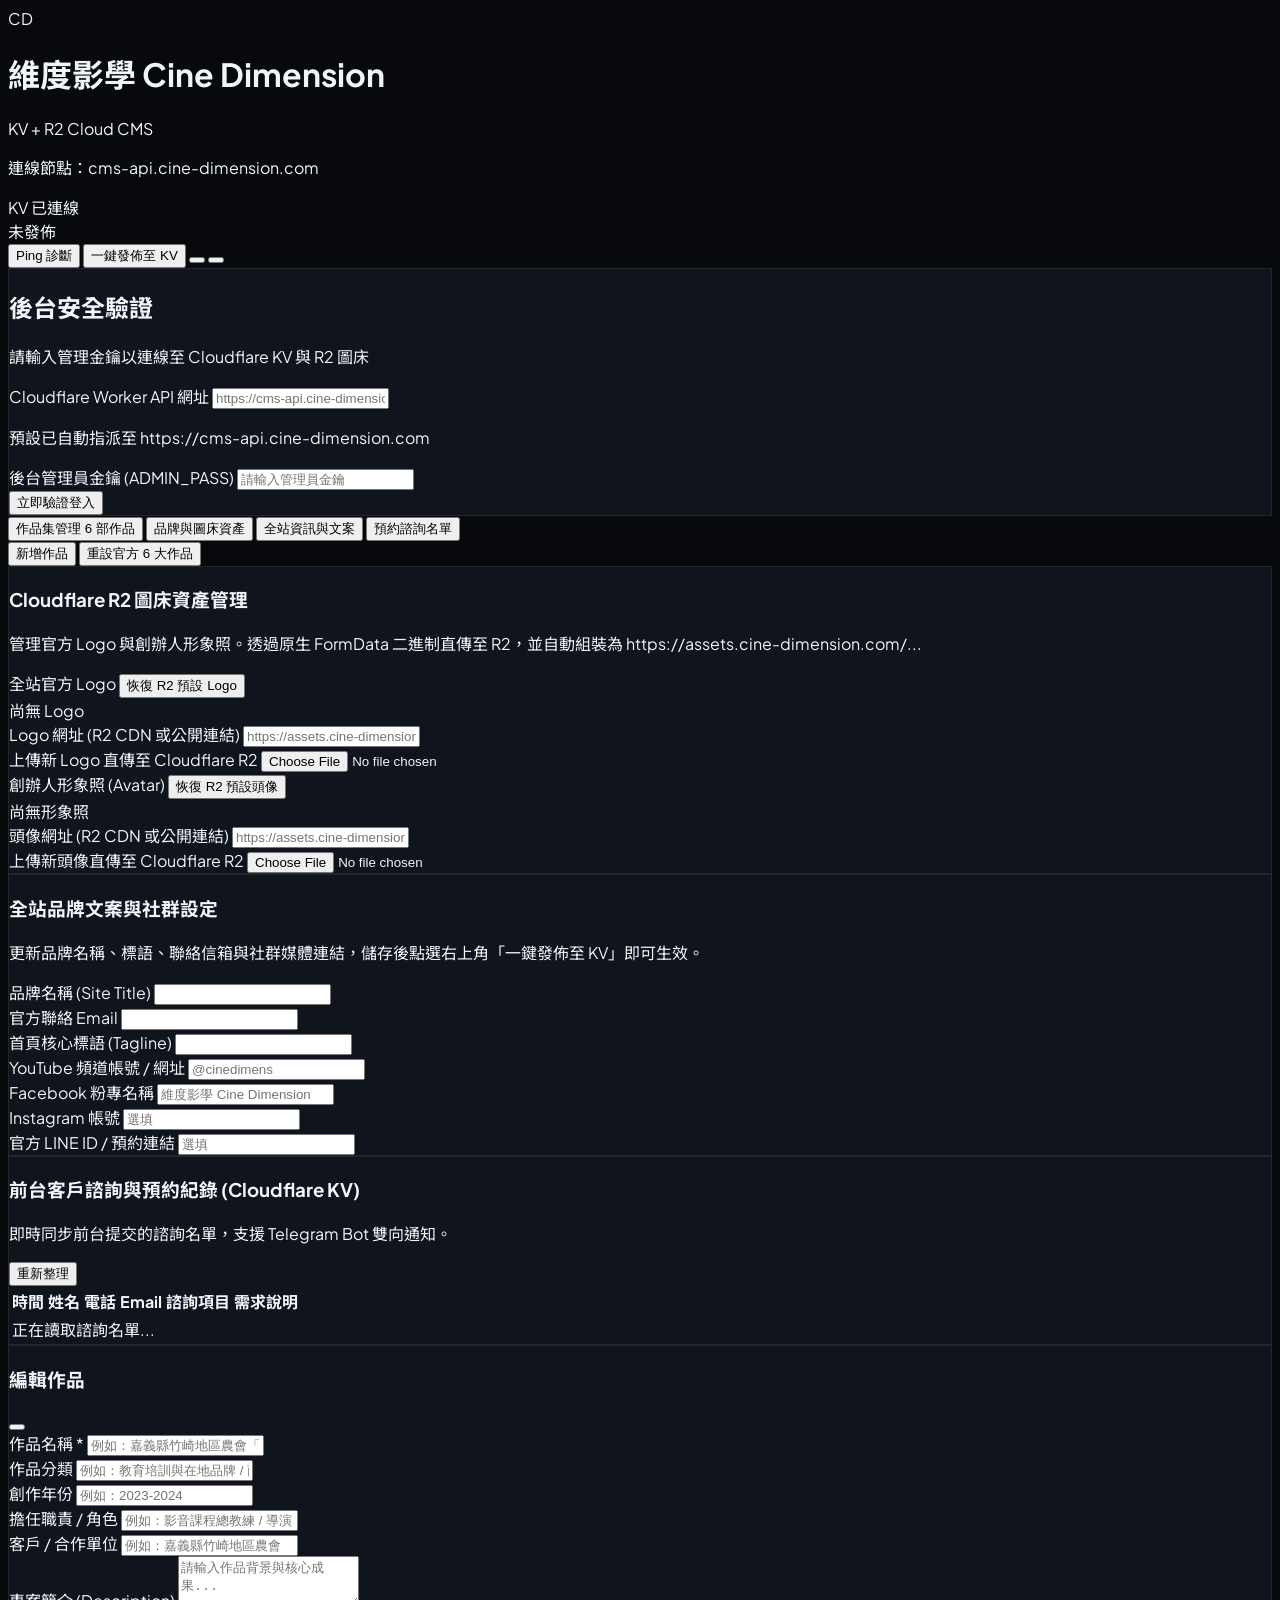
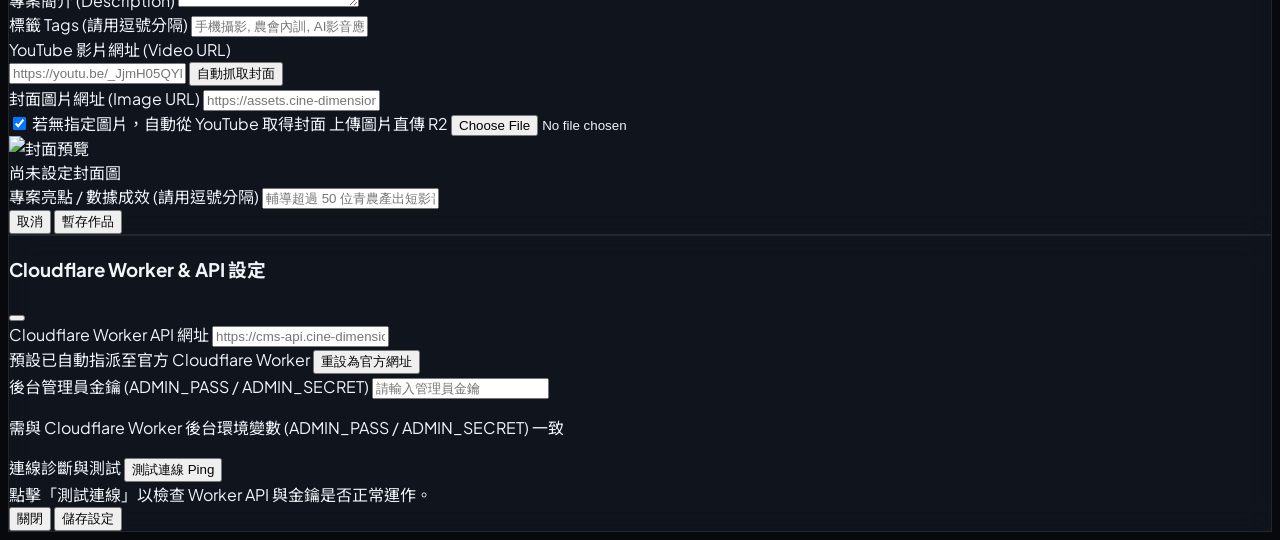
==== commit f9488b10: "feat: simplify admin login workflow Hardcode the worker URL to the default node and remove the input" ====
--- a/admin.html
+++ b/admin.html
@@ -188,6 +188,7 @@
         <div id="login-error-msg" class="hidden text-xs text-rose-400 font-medium py-1"></div>
 
         <button 
+          id="btn-login-submit"
           onclick="handleLoginSubmit()"
           class="w-full py-2.5 bg-gradient-to-r from-amber-500 to-amber-600 hover:from-amber-400 hover:to-amber-500 text-slate-950 font-bold text-xs rounded-xl shadow-lg shadow-amber-950/40 transition-all cursor-pointer"
         >
@@ -1975,66 +1976,49 @@
     }
 
     async function handleLoginSubmit() {
-      const url = document.getElementById('login-worker-url')?.value?.trim() || '';
-      const secret = document.getElementById('login-admin-secret')?.value?.trim() || '';
-      const loginErrorEl = document.getElementById('login-error-msg');
+      const secretInput = document.getElementById('login-admin-secret');
+      const secret = secretInput ? secretInput.value.trim() : '';
+      const loginBtn = document.getElementById('btn-login-submit');
 
       if (!secret) {
-        if (loginErrorEl) {
-          loginErrorEl.innerText = '請輸入後台管理金鑰 (ADMIN_PASS)';
-          loginErrorEl.className = 'text-xs text-rose-400 font-medium py-1';
-        }
-        showToast('請輸入管理員金鑰', 'error');
+        showToast('請輸入管理員金鑰', 'warning');
+        if (secretInput) secretInput.focus();
         return;
       }
 
-      const submitBtn = event?.target || document.querySelector('#login-view button');
-      const originalText = submitBtn ? submitBtn.innerText : '';
-      if (submitBtn) {
-        submitBtn.disabled = true;
-        submitBtn.innerText = '身分驗證中...';
-      }
-
-      if (url) setStoredWorkerUrl(url);
+      // 固化 API 網址為預設官方節點
+      setStoredWorkerUrl(DEFAULT_WORKER_URL);
+      setStoredPass(secret);
+
+      if (loginBtn) {
+        loginBtn.disabled = true;
+        loginBtn.innerText = '正在驗證金鑰...';
+      }
 
       try {
-        const apiBase = (url || getStoredWorkerUrl() || DEFAULT_WORKER_URL).replace(/\/+$/, '');
-        const res = await fetch(`${apiBase}/api/verify`, {
-          method: 'POST',
-          headers: {
-            'Content-Type': 'application/json',
-            'Authorization': `Bearer ${secret}`,
-            'X-Admin-Token': secret,
-            'X-Admin-Pass': secret
-          },
-          body: JSON.stringify({ token: secret })
-        });
-
-        if (res.ok) {
-          setStoredPass(secret);
-          if (loginErrorEl) loginErrorEl.className = 'hidden';
-          showToast('管理員驗證成功，正在載入後台...', 'success');
+        const res = await safeApiFetch('/api/verify', { method: 'POST' });
+        const data = await res.json();
+
+        if (res.ok && data.success) {
+          showToast('金鑰驗證通過，進入後台', 'success');
           showDashboard();
           testApiConnection(true);
         } else {
           removeStoredPass();
-          if (loginErrorEl) {
-            loginErrorEl.innerText = '管理密碼錯誤，拒絕存取 (401 Unauthorized)';
-            loginErrorEl.className = 'text-xs text-rose-400 font-medium py-1';
+          if (secretInput) {
+            secretInput.value = '';
+            secretInput.focus();
           }
-          showToast('密碼錯誤，請確認後重試', 'error');
+          showToast(data.error || '管理員金鑰錯誤，請重新輸入', 'error');
         }
       } catch (err) {
-        console.error('Login verify error:', err);
-        if (loginErrorEl) {
-          loginErrorEl.innerText = '無法連線至 Worker API 進行驗證，請確認網路或 API 網址';
-          loginErrorEl.className = 'text-xs text-rose-400 font-medium py-1';
-        }
-        showToast('連線失敗，請檢查 API 網址', 'error');
+        console.error('[Login Verification Error]:', err);
+        removeStoredPass();
+        showToast(`連線驗證失敗：${err.message}`, 'error');
       } finally {
-        if (submitBtn) {
-          submitBtn.disabled = false;
-          submitBtn.innerText = originalText;
+        if (loginBtn) {
+          loginBtn.disabled = false;
+          loginBtn.innerText = '立即驗證登入';
         }
       }
     }
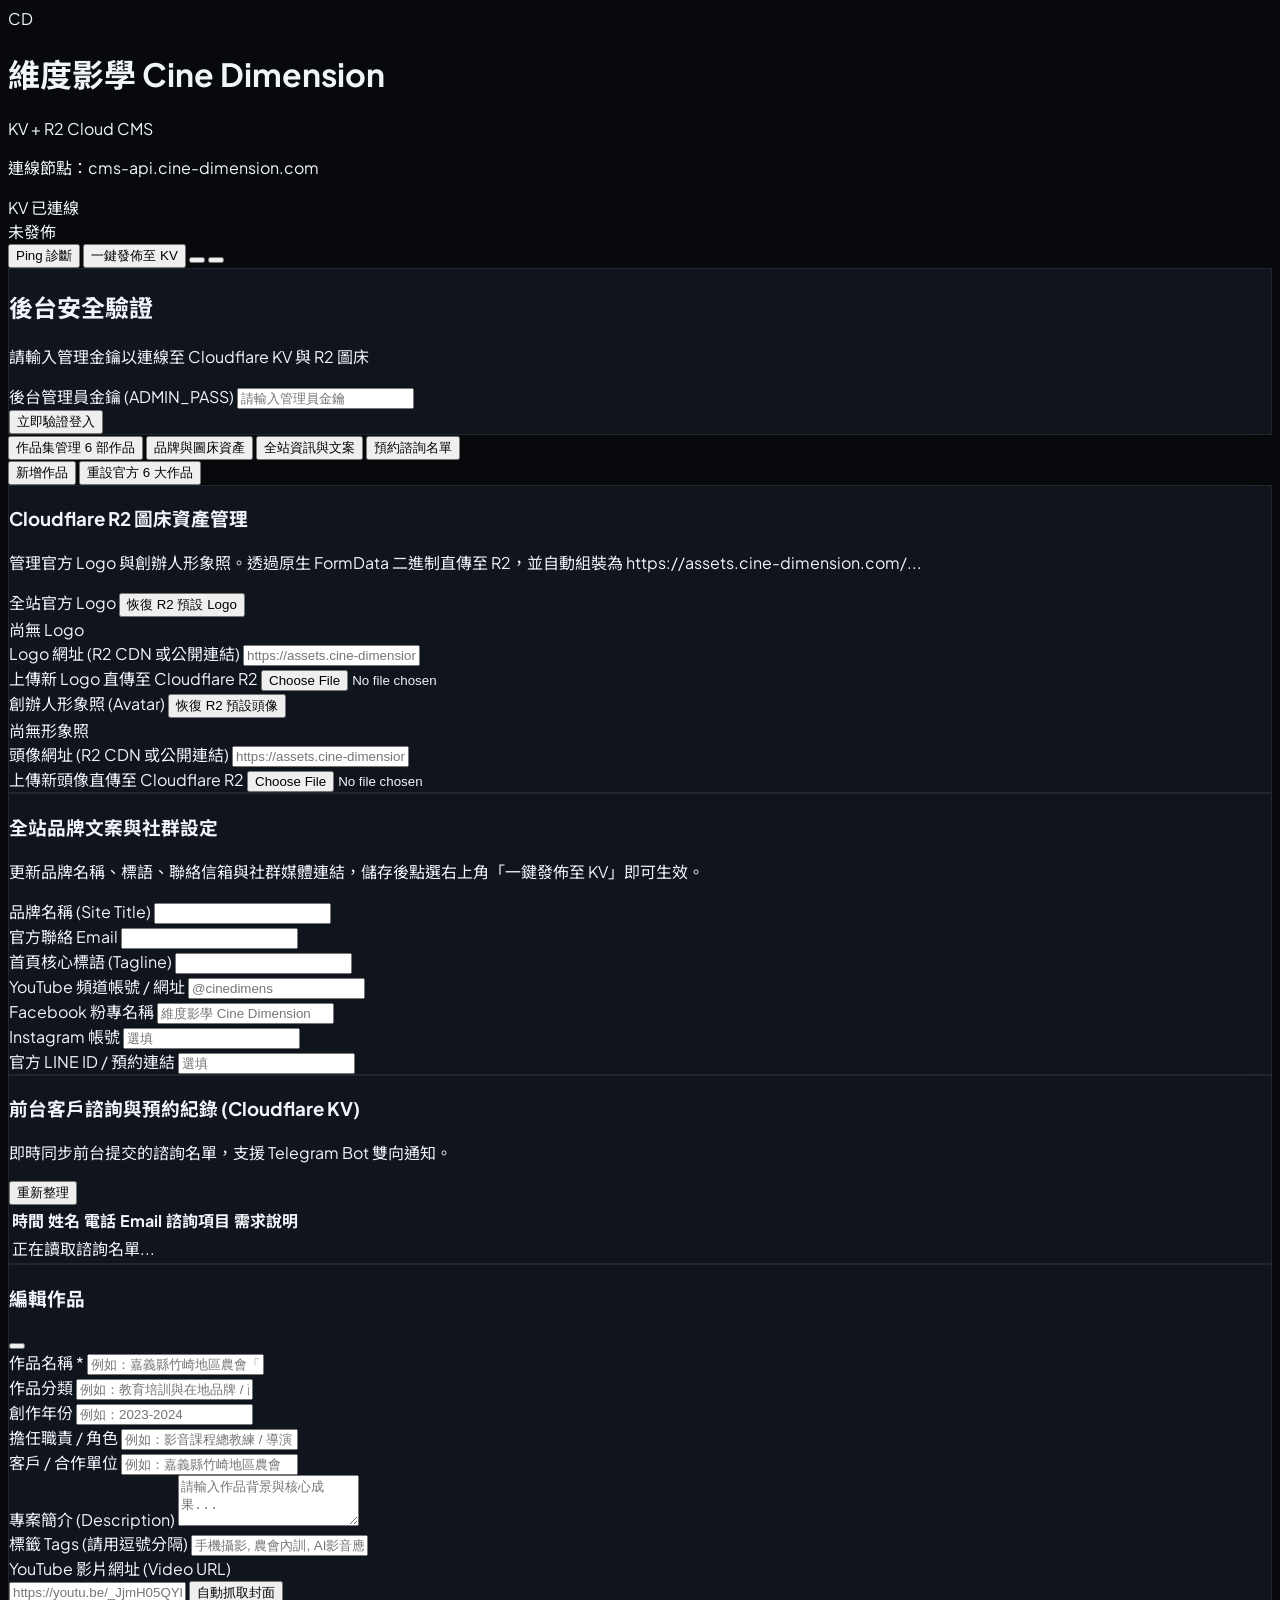
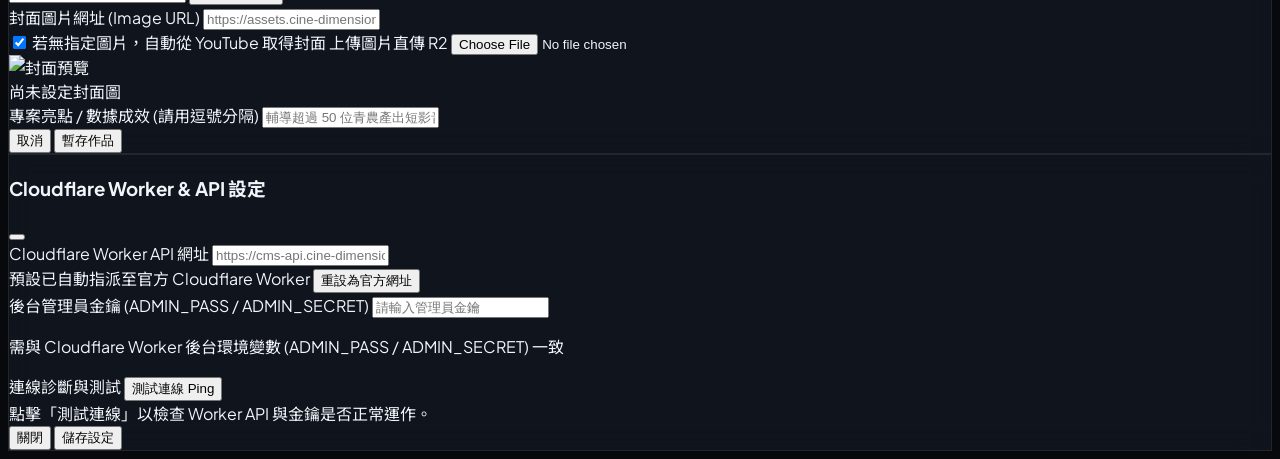
==== commit 21aa79d1: "refactor: remove manual API URL input from login screen Simplified the admin authentication interfac" ====
--- a/admin.html
+++ b/admin.html
@@ -165,17 +165,6 @@
 
       <div class="space-y-4 text-left">
         <div>
-          <label class="block text-xs font-semibold text-slate-300 mb-1.5">Cloudflare Worker API 網址</label>
-          <input 
-            type="url" 
-            id="login-worker-url" 
-            placeholder="https://cms-api.cine-dimension.com"
-            class="w-full px-3.5 py-2.5 rounded-xl bg-slate-950/80 border border-slate-800 text-slate-200 text-xs focus:outline-none focus:border-amber-500"
-          />
-          <p class="text-[10px] text-slate-500 mt-1">預設已自動指派至 https://cms-api.cine-dimension.com</p>
-        </div>
-
-        <div>
           <label class="block text-xs font-semibold text-slate-300 mb-1.5">後台管理員金鑰 (ADMIN_PASS)</label>
           <input 
             type="password" 
@@ -832,10 +821,9 @@
      */
     function getApiBase() {
       const modalInput = document.getElementById('cfg-modal-worker-url')?.value?.trim();
-      const loginInput = document.getElementById('login-worker-url')?.value?.trim();
       const stored = getStoredWorkerUrl();
 
-      let targetUrl = modalInput || loginInput || stored || DEFAULT_WORKER_URL;
+      let targetUrl = modalInput || stored || DEFAULT_WORKER_URL;
       return targetUrl.replace(/\/+$/, '');
     }
 
@@ -1036,8 +1024,6 @@
       if (dashboardView) dashboardView.classList.add('hidden');
 
       const savedUrl = getStoredWorkerUrl() || DEFAULT_WORKER_URL;
-      const loginWorkerUrlEl = document.getElementById('login-worker-url');
-      if (loginWorkerUrlEl) loginWorkerUrlEl.value = savedUrl;
       const cfgModalWorkerUrlEl = document.getElementById('cfg-modal-worker-url');
       if (cfgModalWorkerUrlEl) cfgModalWorkerUrlEl.value = savedUrl;
 
